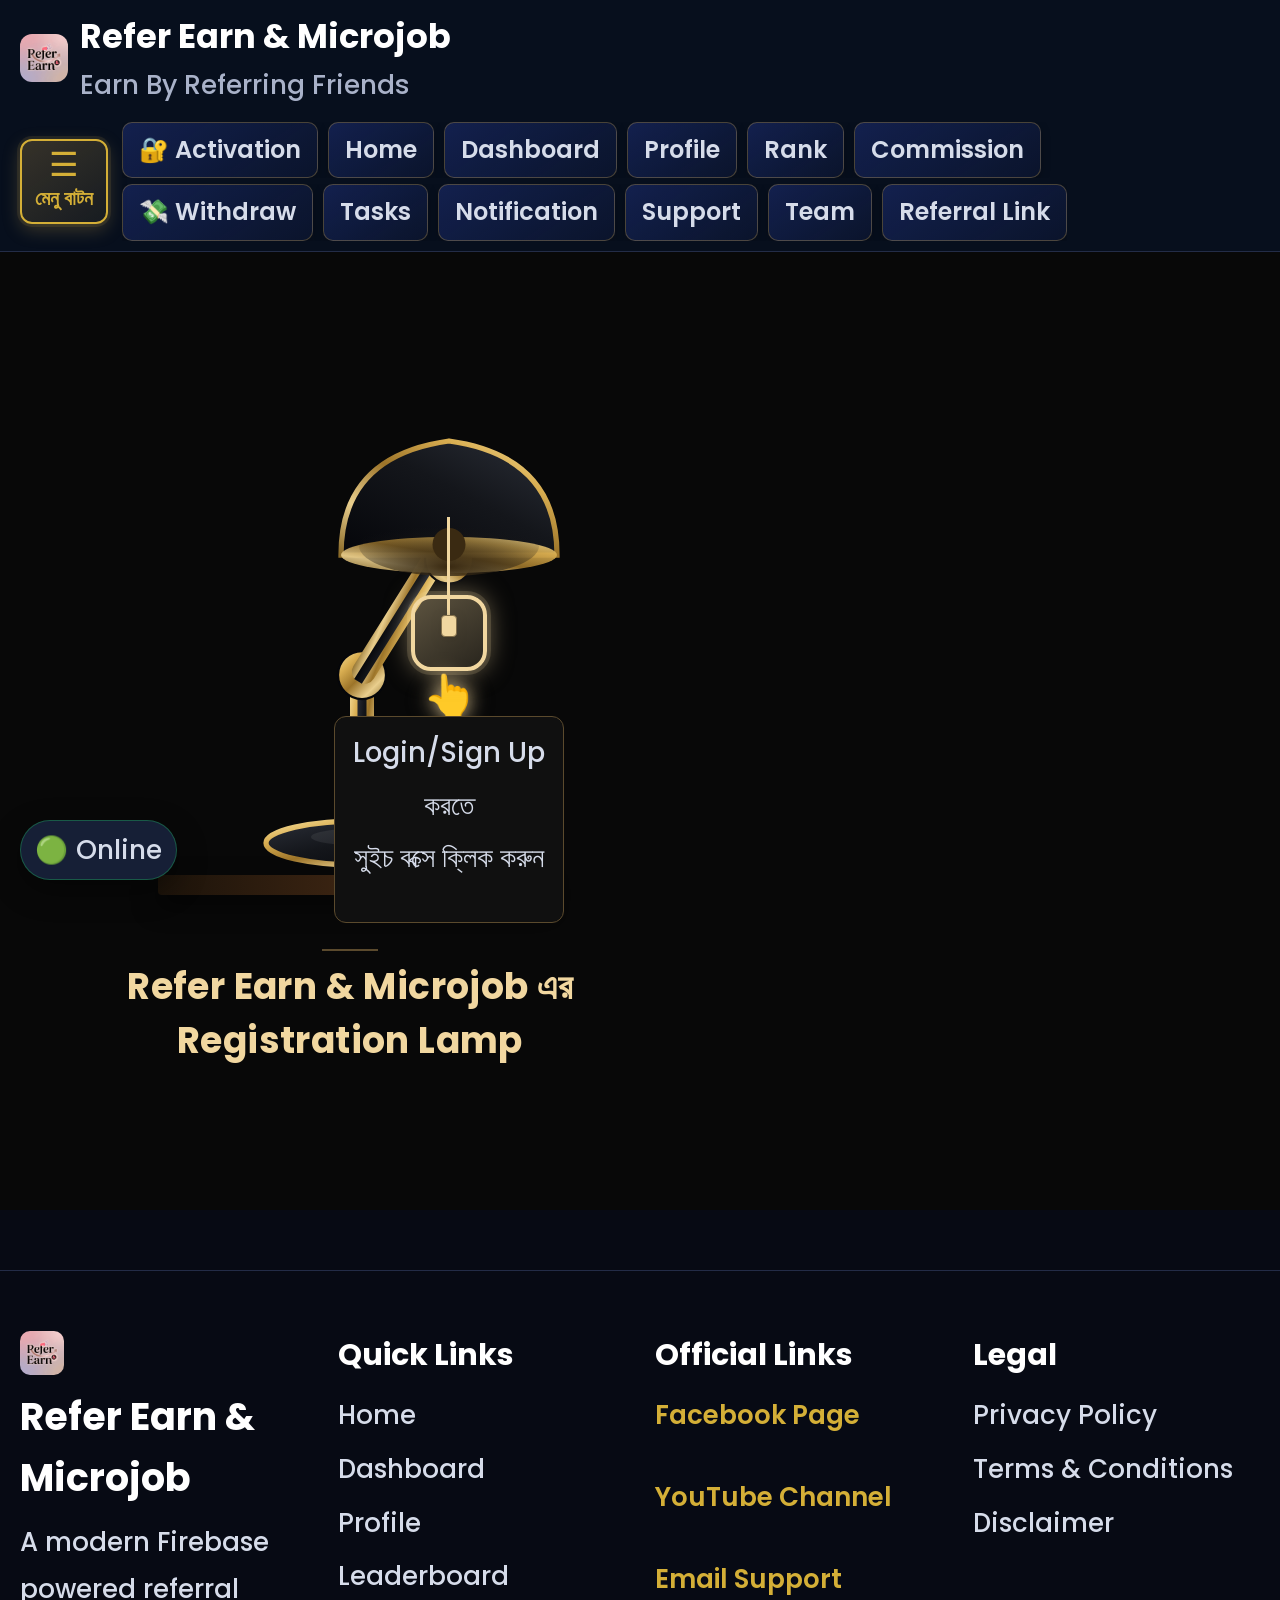
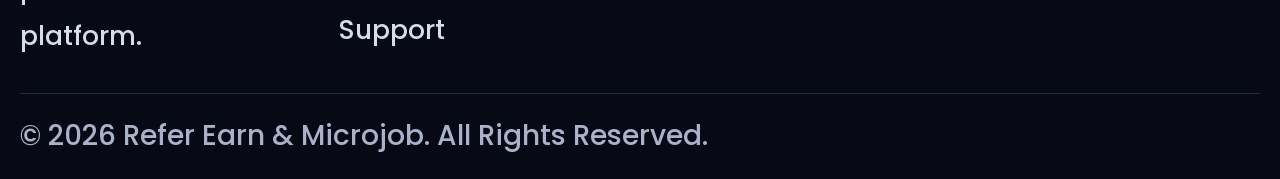
==== index.html @ 4cc94b1d "Add files via upload" ====
<!DOCTYPE html>
<html lang="en">
<head>
  <meta charset="UTF-8">
  <meta http-equiv="X-UA-Compatible" content="IE=edge">
  <meta name="viewport" id="viewportMeta" content="width=device-width, initial-scale=1.0, viewport-fit=cover">
  <script>
    // On Android, Messenger's built-in in-app browser cannot do a proper
    // Google Login (it asks for a password instead of the normal one-tap
    // account picker) — this is a restriction Google enforces on Messenger's
    // webview, not something our own code can fix from inside it. So on
    // Android we jump straight out to the user's real Chrome browser the
    // instant the page starts loading, using Android's "intent://" link
    // format, which tells the phone to hand this exact URL over to Chrome.
    // (iOS does not allow apps to do this kind of handoff, so iOS users
    // still see the in-app browser, with a tip telling them how to switch
    // to Safari/Chrome manually — handled separately in app.js.)
    (function () {
      var ua = navigator.userAgent || "";
      var isAndroid = /Android/i.test(ua);
      var isMessenger = /Messenger|MessengerLiteForiOS/i.test(ua);
      if (isAndroid && isMessenger) {
        var urlNoScheme = window.location.href.replace(/^https?:\/\//, "");
        window.location.replace("intent://" + urlNoScheme + "#Intent;scheme=https;package=com.android.chrome;end");
      }
    })();
  </script>
  <script>
    // Phones get the DESKTOP layout automatically, pre-zoomed in — the
    // same visual result as turning on "Request Desktop Site" and then
    // pinch-zooming to ~125%, but without the person having to do either.
    // We do this by telling the browser the page is 1024px wide (so our
    // desktop CSS, not the compact mobile CSS, is what applies) and
    // starting it already zoomed in instead of auto-shrunk-to-fit. This
    // runs before the stylesheet loads, and only on phone-sized screens
    // (≤700px) — tablets/desktops keep the normal, fully-responsive view.
    (function () {
      var w = (window.screen && window.screen.width) || window.innerWidth || 0;
      var LOCKED_VIEWPORT = "width=1024, initial-scale=0.32, maximum-scale=0.32, minimum-scale=0.32, user-scalable=no";
      if (w > 0 && w <= 700) {
        var meta = document.getElementById("viewportMeta");
        if (meta) meta.setAttribute("content", LOCKED_VIEWPORT);

        // Some mobile browsers (Chrome/WebView) silently zoom the page in
        // the instant a text field gets focus, ignoring the meta tag above.
        // To stop that, we re-apply the exact same locked viewport value
        // the moment ANY input/select/textarea gains or loses focus, so
        // the browser never gets a chance to keep an auto-zoomed state.
        var reapplyLock = function () {
          if (meta) meta.setAttribute("content", LOCKED_VIEWPORT);
        };
        document.addEventListener("focusin", function (e) {
          var tag = e.target && e.target.tagName;
          if (tag === "INPUT" || tag === "SELECT" || tag === "TEXTAREA") {
            reapplyLock();
            setTimeout(reapplyLock, 50);
            setTimeout(reapplyLock, 300);
          }
        }, true);
        document.addEventListener("focusout", function (e) {
          var tag = e.target && e.target.tagName;
          if (tag === "INPUT" || tag === "SELECT" || tag === "TEXTAREA") {
            reapplyLock();
            setTimeout(reapplyLock, 50);
          }
        }, true);
      }
    })();
  </script>
  <title>Refer Earn & Microjob</title>
  <meta name="description" content="Refer Earn & Microjob - Secure Referral Platform">
  <meta name="theme-color" content="#070A14">
  <link rel="manifest" href="manifest.json">
  <meta name="apple-mobile-web-app-capable" content="yes">
  <meta name="apple-mobile-web-app-status-bar-style" content="black-translucent">
  <meta name="apple-mobile-web-app-title" content="Refer Earn">
  <link rel="apple-touch-icon" href="assets/logo.png">
  <link rel="icon" type="image/png" href="assets/favicon.png">
  <link rel="preconnect" href="https://fonts.googleapis.com">
  <link rel="preconnect" href="https://fonts.gstatic.com" crossorigin>
  <link rel="preconnect" href="https://firestore.googleapis.com">
  <link rel="preconnect" href="https://www.gstatic.com" crossorigin>
  <link href="https://fonts.googleapis.com/css2?family=Poppins:wght@400;500;600;700&display=swap" rel="stylesheet" media="print" onload="this.media='all'">
  <noscript><link href="https://fonts.googleapis.com/css2?family=Poppins:wght@400;500;600;700&display=swap" rel="stylesheet"></noscript>
  <link rel="stylesheet" href="style.css?v=10">
  <link rel="modulepreload" href="premium2.js">
  <link rel="modulepreload" href="premium3.js">
  <link rel="modulepreload" href="premium4.js">
  <link rel="modulepreload" href="premium5.js">
  <link rel="preload" as="style" href="premium5.css?v=10">
</head>
<body>

  <header class="header">
    <div class="container">
      <div class="logo-area">
        <img src="assets/logo.png" alt="Refer Earn & Microjob" class="logo" fetchpriority="high">
        <div>
          <h2>Refer Earn & Microjob</h2>
          <p>Earn By Referring Friends</p>
        </div>
      </div>
      <div class="header-actions">
        <div class="quick-nav-trigger">
          <button type="button" id="quickNavBtn" class="quick-nav-btn" aria-label="Menu">☰</button>
          <span class="quick-nav-btn-label">মেনু বাটন</span>
        </div>
        <nav class="nav">
          <div class="nav-row">
            <a href="#activation">🔐 Activation</a>
            <a href="#home">Home</a>
            <a href="#dashboard">Dashboard</a>
            <a href="#profile">Profile</a>
            <a href="#rankSection">Rank</a>
            <a href="#commission">Commission</a>
          </div>
          <div class="nav-row">
            <a href="#withdraw">💸 Withdraw</a>
            <a href="#taskHub">Tasks</a>
            <a href="#notifications">Notification</a>
            <a href="#support">Support</a>
            <a href="#referralTeam">Team</a>
            <a href="#referral">Referral Link</a>
          </div>
        </nav>
      </div>
    </div>
  </header>

  <div id="quickNavOverlay" class="quick-nav-overlay hidden">
    <div class="quick-nav-panel">
      <div class="quick-nav-header">
        <div class="quick-nav-title">👥 Refer Earn & Microjob</div>
        <button type="button" id="closeQuickNav" class="close-btn">✕</button>
      </div>
      <div class="quick-nav-referral-box">
        <span>Your Referral Link</span>
        <div class="quick-nav-referral-row">
          <input type="text" id="quickNavReferralLink" readonly>
          <button type="button" id="quickNavCopyBtn" class="btn btn-secondary btn-xs">📋</button>
        </div>
      </div>
      <nav class="quick-nav-list">
        <a href="#activation" class="quick-nav-link" data-target="activation">01.🔐 Account Activation</a>
        <a href="#dashboard" class="quick-nav-link" data-target="dashboard">02. 🏠 Dashboard</a>
        <a href="#profile" class="quick-nav-link" data-target="profile">03. 👤 My Profile</a>
        <a href="#referral" class="quick-nav-link" data-target="referral">04. 🔗 Referral Link</a>
        <a href="#statisticsSection" class="quick-nav-link" data-target="statisticsSection">05. 📊 Statistics</a>
        <a href="#referralTeam" class="quick-nav-link" data-target="referralTeam">06. 🌳 Referral Team</a>
        <a href="#taskHub" class="quick-nav-link" data-target="taskHub">07. 📋 Task Hub</a>
        <a href="#dailySpin" class="quick-nav-link" data-target="dailySpin">08-09. 🎁 Daily Bonus / Spin</a>
        <a href="#rankSection" class="quick-nav-link" data-target="rankSection">10. 🎖️ Rank Bonus</a>
        <a href="#referralContest" class="quick-nav-link" data-target="referralContest">11. 🎁 Referral Contest</a>
        <a href="#walletActivitySection" class="quick-nav-link" data-target="walletActivitySection">12. 👛 Wallet Activity</a>
        <a href="#withdraw" class="quick-nav-link" data-target="withdraw">13. 💸 Withdraw Request</a>
        <a href="#withdrawHistorySection" class="quick-nav-link" data-target="withdrawHistorySection">14. 📜 Withdraw History</a>
        <a href="#taskHistorySection" class="quick-nav-link" data-target="taskHistorySection">15. 📜 Task History</a>
        <a href="#transactionSection" class="quick-nav-link" data-target="transactionSection">16. 🧾 Transactions</a>
        <a href="#notifications" class="quick-nav-link" data-target="notifications">17. 🔔 Notifications</a>
        <a href="#leaderboard" class="quick-nav-link" data-target="leaderboard">18. 🏆 Leaderboard</a>
        <a href="#support" class="quick-nav-link" data-target="support">19. 🆘 Support</a>
        <a href="#rejectedTaskSection" class="quick-nav-link" data-target="rejectedTaskSection">20. ❌ Rejected Tasks</a>
        <a href="#activityListSection" class="quick-nav-link" data-target="activityListSection">21. 🕒 Recent Activity</a>
        <a href="#accountStatusSection" class="quick-nav-link" data-target="accountStatusSection">22. 📄 Account Status</a>
      </nav>
    </div>
  </div>

<section id="home" class="hero lamp-scene">
  <div class="container lamp-container">

    <div class="lamp-stage-outer">
      <div class="lamp-stage" id="lampStage">

        <svg class="lamp-svg" viewBox="0 0 320 340" xmlns="http://www.w3.org/2000/svg" aria-hidden="true">
          <defs>
            <linearGradient id="goldMetal" x1="0%" y1="0%" x2="100%" y2="100%">
              <stop offset="0%" stop-color="#F8E3A3"/>
              <stop offset="25%" stop-color="#D9AE51"/>
              <stop offset="50%" stop-color="#9C7429"/>
              <stop offset="75%" stop-color="#E9CE8D"/>
              <stop offset="100%" stop-color="#8a6a28"/>
            </linearGradient>
            <linearGradient id="darkMetal" x1="0%" y1="0%" x2="100%" y2="100%">
              <stop offset="0%" stop-color="#2b2f38"/>
              <stop offset="45%" stop-color="#14161b"/>
              <stop offset="100%" stop-color="#05060a"/>
            </linearGradient>
            <radialGradient id="shadeInnerOff" cx="50%" cy="85%" r="70%">
              <stop offset="0%" stop-color="#3a2a12"/>
              <stop offset="100%" stop-color="#121418" stop-opacity="0"/>
            </radialGradient>
            <radialGradient id="shadeInnerOn" cx="50%" cy="85%" r="75%">
              <stop offset="0%" stop-color="#FFEFB0"/>
              <stop offset="35%" stop-color="#FFC85E"/>
              <stop offset="75%" stop-color="#C9861A" stop-opacity="0.5"/>
              <stop offset="100%" stop-color="#C9861A" stop-opacity="0"/>
            </radialGradient>
            <radialGradient id="bulbGlow" cx="50%" cy="50%" r="50%">
              <stop offset="0%" stop-color="#FFFBEA"/>
              <stop offset="60%" stop-color="#FFD98A"/>
              <stop offset="100%" stop-color="#FFD98A" stop-opacity="0"/>
            </radialGradient>
            <filter id="softGlow" x="-120%" y="-120%" width="340%" height="340%">
              <feGaussianBlur stdDeviation="10" result="blur"/>
              <feMerge>
                <feMergeNode in="blur"/>
                <feMergeNode in="SourceGraphic"/>
              </feMerge>
            </filter>
          </defs>

          <!-- Light cone + glow pool — bigger / brighter, authored directly
               under the shade's final (already-mirrored) position on the
               right — x=226, i.e. 70.6% across the 320-wide viewBox,
               matching the shade and switch below. -->
          <polygon id="svgLightCone" class="lamp-light-cone-svg" points="196,88 256,88 320,300 132,300" />
          <ellipse id="svgGlowPool" class="lamp-glow-pool-svg" cx="226" cy="310" rx="98" ry="28" />

          <!-- Base -->
          <ellipse cx="170" cy="312" rx="66" ry="15" fill="url(#darkMetal)" stroke="url(#goldMetal)" stroke-width="3.5"/>
          <ellipse cx="170" cy="308" rx="36" ry="6" fill="#ffffff" opacity="0.07"/>

          <!-- Pole (thicker stand) -->
          <rect x="160" y="200" width="16" height="105" rx="7" fill="url(#goldMetal)"/>
          <rect x="165" y="200" width="6" height="105" fill="url(#darkMetal)"/>

          <!-- Bottom joint -->
          <circle cx="168" cy="200" r="16" fill="url(#goldMetal)" stroke="#05060a" stroke-width="1.5"/>
          <circle cx="168" cy="200" r="5" fill="#05060a"/>

          <!-- Arm + Shade group, mirrored so the arm extends RIGHT from the bottom joint -->
          <g transform="translate(336,0) scale(-1,1)">

            <!-- Lower arm (angled, thicker) -->
            <g>
              <rect x="160" y="105" width="16" height="100" rx="7"
                    fill="url(#goldMetal)"
                    transform="rotate(-32 168 200)"/>
              <rect x="165" y="105" width="6" height="100"
                    fill="url(#darkMetal)"
                    transform="rotate(-32 168 200)"/>
            </g>

            <!-- Top joint (where arm meets shade) -->
            <circle cx="110" cy="123" r="16" fill="url(#goldMetal)" stroke="#05060a" stroke-width="1.5"/>
            <circle cx="110" cy="123" r="5" fill="#05060a"/>

            <!-- Shade group (bigger dome) -->
            <g>
              <!-- Shade outer dome -->
              <path d="M 38 120 Q 38 54 110 44 Q 182 54 182 120 Z"
                    fill="url(#darkMetal)" stroke="url(#goldMetal)" stroke-width="3.5"/>
              <!-- Shade bottom rim -->
              <ellipse cx="110" cy="120" rx="72" ry="12" fill="url(#goldMetal)" opacity="0.9"/>
              <!-- Shade inner glow (off/on controlled via class) -->
              <ellipse id="svgShadeInner" cx="110" cy="114" rx="60" ry="20"
                       fill="url(#shadeInnerOff)" class="lamp-shade-inner-svg"/>
              <!-- Bulb -->
              <circle id="svgBulb" cx="110" cy="113" r="11" fill="#3a2a12" class="lamp-bulb-svg"/>
              <circle id="svgBulbGlow" cx="110" cy="113" r="34" fill="url(#bulbGlow)"
                      class="lamp-bulb-glow-svg" filter="url(#softGlow)"/>
            </g>
          </g>
        </svg>

        <!-- Chain + pendant, positioned to hang from shade bottom (now on the right side) -->
        <div class="lamp-chain-zone" id="lampChain">
          <div class="lamp-chain-rope"></div>
          <div class="lamp-chain-pendant"></div>
          <button type="button"
                  class="lamp-chain-hit-area"
                  id="lampChainBtn"
                  aria-label="Login অথবা Sign Up করতে সুইচ বক্সে ক্লিক করুন">
          </button>
          <span class="lamp-hand-pointer">👆</span>
        </div>

        <div class="lamp-instruction-box" id="lampInstructionBox">
          <p class="lamp-instruction-text">Login/Sign Up করতে<br>সুইচ বক্সে ক্লিক করুন</p>
        </div>

      </div>
      <div class="lamp-desk"></div>
      <div class="lamp-caption">
        <span class="lamp-caption-line"></span>
        <p>Refer Earn &amp; Microjob এর<br>Registration Lamp</p>
      </div>
    </div>

    <div id="authCard" class="auth-card lamp-auth-panel">
      <div class="lamp-brand-header">
        <div>
          <h1 class="lamp-brand-title"><span class="lamp-brand-line1">Refer Earn</span><span class="lamp-brand-amp-row"><span class="lamp-brand-icon">📈</span><span class="lamp-brand-amp">&amp;</span></span><span class="lamp-brand-line3">Microjob</span></h1>
          <p class="lamp-brand-tagline">Work · Earn · Withdraw</p>
        </div>
      </div>

      <div class="auth-tabs">
        <button type="button" id="authTabLogin" class="auth-tab">👤 Login</button>
        <button type="button" id="authTabSignup" class="auth-tab auth-tab-active">➕ Sign Up</button>
      </div>

      <div id="loginPanel" class="auth-panel hidden">
        <div class="form-group input-icon-group">
          <label>Email or Phone Number</label>
          <div class="input-icon-wrapper">
            <span class="input-icon">📧</span>
            <input type="text" id="loginIdentifierInput" placeholder="Email or 01XXXXXXXXX">
          </div>
        </div>
        <div class="form-group input-icon-group">
          <label>Password</label>
          <div class="input-icon-wrapper password-input-wrapper">
            <span class="input-icon">🔒</span>
            <input type="password" id="loginPasswordInput" placeholder="Password">
            <button type="button" class="password-toggle-btn" data-target="loginPasswordInput">👁</button>
          </div>
        </div>
        <button type="button" id="phoneLoginBtn" class="btn btn-lamp-gold btn-full">Login →</button>

        <div class="auth-divider"><span>OR CONTINUE WITH</span></div>
        <button type="button" id="loginBtn" class="btn btn-lamp-google btn-full">
          <svg class="google-icon" viewBox="0 0 48 48" width="22" height="22" aria-hidden="true">
            <path fill="#FFC107" d="M43.6 20.5H42V20H24v8h11.3C33.7 32.9 29.3 36 24 36c-6.6 0-12-5.4-12-12s5.4-12 12-12c3.1 0 5.8 1.1 8 3l5.7-5.7C34.6 6.1 29.6 4 24 4 12.9 4 4 12.9 4 24s8.9 20 20 20 20-8.9 20-20c0-1.3-.1-2.7-.4-3.5z"/>
            <path fill="#FF3D00" d="M6.3 14.7l6.6 4.8C14.6 15.9 18.9 13 24 13c3.1 0 5.8 1.1 8 3l5.7-5.7C34.6 6.1 29.6 4 24 4 16.3 4 9.6 8.3 6.3 14.7z"/>
            <path fill="#4CAF50" d="M24 44c5.5 0 10.4-1.9 14.3-5.1l-6.6-5.6C29.6 35 26.9 36 24 36c-5.3 0-9.7-3.1-11.3-7.5l-6.6 5.1C9.5 39.7 16.2 44 24 44z"/>
            <path fill="#1976D2" d="M43.6 20.5H42V20H24v8h11.3c-.8 2.3-2.3 4.3-4.2 5.7l6.6 5.6C40.5 37 44 31.4 44 24c0-1.3-.1-2.7-.4-3.5z"/>
          </svg>
          Continue with Google
        </button>
      </div>

      <div id="signupPanel" class="auth-panel">
        <div class="form-group input-icon-group">
          <label>Phone Number</label>
          <div class="input-icon-wrapper">
            <span class="input-icon">📱</span>
            <input type="text" id="signupPhoneInput" placeholder="01XXXXXXXXX">
          </div>
        </div>
        <div class="form-group input-icon-group">
          <label>Password (কমপক্ষে ৬ অক্ষর)</label>
          <div class="input-icon-wrapper password-input-wrapper">
            <span class="input-icon">🔒</span>
            <input type="password" id="signupPasswordInput" placeholder="Password">
            <button type="button" class="password-toggle-btn" data-target="signupPasswordInput">👁</button>
          </div>
        </div>
        <button type="button" id="phoneSignupBtn" class="btn btn-lamp-gold btn-full">📱 Sign Up With Phone</button>

        <div class="auth-divider"><span>OR CONTINUE WITH</span></div>
        <button type="button" id="signupGoogleBtn" class="btn btn-lamp-google btn-full">
          <svg class="google-icon" viewBox="0 0 48 48" width="22" height="22" aria-hidden="true">
            <path fill="#FFC107" d="M43.6 20.5H42V20H24v8h11.3C33.7 32.9 29.3 36 24 36c-6.6 0-12-5.4-12-12s5.4-12 12-12c3.1 0 5.8 1.1 8 3l5.7-5.7C34.6 6.1 29.6 4 24 4 12.9 4 4 12.9 4 24s8.9 20 20 20 20-8.9 20-20c0-1.3-.1-2.7-.4-3.5z"/>
            <path fill="#FF3D00" d="M6.3 14.7l6.6 4.8C14.6 15.9 18.9 13 24 13c3.1 0 5.8 1.1 8 3l5.7-5.7C34.6 6.1 29.6 4 24 4 16.3 4 9.6 8.3 6.3 14.7z"/>
            <path fill="#4CAF50" d="M24 44c5.5 0 10.4-1.9 14.3-5.1l-6.6-5.6C29.6 35 26.9 36 24 36c-5.3 0-9.7-3.1-11.3-7.5l-6.6 5.1C9.5 39.7 16.2 44 24 44z"/>
            <path fill="#1976D2" d="M43.6 20.5H42V20H24v8h11.3c-.8 2.3-2.3 4.3-4.2 5.7l6.6 5.6C40.5 37 44 31.4 44 24c0-1.3-.1-2.7-.4-3.5z"/>
          </svg>
          Continue with Google
        </button>
      </div>
    </div>

    <div id="welcomePanel" class="lamp-welcome-panel" hidden>
      <div class="hero-badges">
        <span class="hero-badge hero-badge-accent">📝 Referral & Earning Platform</span>
        <span class="hero-badge hero-badge-live"><span class="live-dot"></span> Live Platform</span>
      </div>
      <h1>Welcome To <span>Refer Earn &amp; Microjob</span></h1>
      <p>Build your network, grow your community and enjoy a modern referral platform.</p>
    </div>

  </div>

  <button type="button" id="logoutBtn" class="btn btn-danger lamp-logout-btn" hidden>Logout</button>
              </section>

  <main id="app" hidden>

    <section id="dashboard" class="dashboard">
      <div class="container">
        <h2 class="section-title">01. Dashboard</h2>
        <div class="dashboard-grid">
          <div class="card">
            <h3>💰 Available Balance</h3>
            <h1 id="dashAvailableBalance">0 ৳</h1>
          </div>
          <div class="card">
            <h3>📈 Total Lifetime Income</h3>
            <h2 id="dashLifetimeIncome">0 ৳</h2>
          </div>
          <div class="card">
            <h3>💵 Today's Earnings</h3>
            <h2 id="dashTodayEarnings">0 ৳</h2>
          </div>
          <div class="card">
            <h3>📊 This Week Earnings</h3>
            <h2 id="dashWeekEarnings">0 ৳</h2>
          </div>
          <div class="card">
            <h3>📅 This Month Earnings</h3>
            <h2 id="dashMonthEarnings">0 ৳</h2>
          </div>
          <div class="card">
            <h3>🔗 Total Referral Earnings</h3>
            <h2 id="dashReferralEarnings">0 ৳</h2>
          </div>
          <div class="card">
            <h3>💼 Total Task Earnings</h3>
            <h2 id="dashTaskEarnings">0 ৳</h2>
          </div>
          <div class="card">
            <h3>🎁 Total Bonus Earnings</h3>
            <h2 id="dashBonusEarnings">0 ৳</h2>
          </div>
          <div class="card">
            <h3>📤 Total Withdraw</h3>
            <h2 id="dashTotalWithdraw">0 ৳</h2>
          </div>
          <div class="card">
            <h3>⏳ Pending Withdraw</h3>
            <h2 id="dashPendingWithdrawAmount">0 ৳</h2>
          </div>
        </div>
      </div>
    </section>

    <section id="statisticsSection" class="statistics">
      <div class="container">
        <h2 class="section-title">04. Statistics</h2>
        <div class="stats-grid">
          <div class="stat-card">
            <h3>👥 Total Referrals</h3>
            <h2 id="totalReferrals">0</h2>
          </div>
          <div class="stat-card">
            <h3>👥 Total Active Referrals</h3>
            <h2 id="statActiveReferrals">0</h2>
          </div>
          <div class="stat-card">
            <h3>🟡 Pending Referrals</h3>
            <h2 id="statPendingReferrals">0</h2>
          </div>
          <div class="stat-card">
            <h3>🔓 Withdraw Available Referrals</h3>
            <h2 id="statWithdrawAvailableReferrals">0</h2>
          </div>
          <div class="stat-card">
            <h3>💼 Approved Tasks (Lifetime)</h3>
            <h2 id="approvedTaskStat">0</h2>
          </div>
          <div class="stat-card">
            <h3>📋 Withdraw Available Tasks (This Cycle)</h3>
            <h2 id="statAvailableTasks">0</h2>
          </div>
        </div>
      </div>
    </section>

    <section id="quickActionsSection" class="quick-actions">
      <div class="container">
        <h2 class="section-title">Quick Actions</h2>
        <div class="card quick-actions-card">
          <div class="action-grid">
            <button type="button" id="copyReferralBtn" class="btn btn-primary"><span class="action-icon">🔗</span>Copy Referral Link</button>
            <button type="button" id="shareBtn" class="btn btn-success"><span class="action-icon">📤</span>Share Referral Link</button>
            <button type="button" id="refreshBtn" class="btn btn-secondary"><span class="action-icon">🔄</span>Refresh</button>
            <button type="button" id="leaderboardBtn" class="btn btn-warning"><span class="action-icon">🏆</span>View Leaderboard</button>
          </div>
        </div>
      </div>
    </section>

    <section id="dailySpin" class="daily-spin-section">
      <div class="container">
        <h2 class="section-title">08-09. Daily Bonus & Lucky Spin</h2>

        <div class="card daily-bonus-card">
          <div class="daily-bonus-icon-wrap">
            <div class="daily-bonus-icon">🎁</div>
          </div>
          <div class="daily-bonus-info">
            <span class="daily-bonus-tag">প্রতিদিনের সুবিধা</span>
            <h3>Daily Login Bonus</h3>
            <p id="dailyBonusStatus">প্রতিদিন ১ ক্লিকে ৳5 Bonus সংগ্রহ করুন।</p>
          </div>
          <button type="button" id="dailyBonusBtn" class="btn-claim">
            <span class="btn-claim-label">Claim</span>
            <span class="btn-claim-amount">৳5</span>
          </button>
        </div>

        <div class="card pm6-spin">
<svg width="0" height="0" style="position:absolute" aria-hidden="true"><defs><linearGradient id="pm6gGold" x1="0" y1="0" x2="0" y2="1"><stop offset="0" stop-color="#fff6b0"/><stop offset=".5" stop-color="#ffcf3a"/><stop offset="1" stop-color="#b8670a"/></linearGradient><linearGradient id="pm6gGoldD" x1="0" y1="0" x2="0" y2="1"><stop offset="0" stop-color="#ffd860"/><stop offset="1" stop-color="#8a4f00"/></linearGradient><linearGradient id="pm6gRed" x1="0" y1="0" x2="0" y2="1"><stop offset="0" stop-color="#ff7a6a"/><stop offset="1" stop-color="#b80016"/></linearGradient><linearGradient id="pm6gBlue" x1="0" y1="0" x2="0" y2="1"><stop offset="0" stop-color="#6aa2ff"/><stop offset="1" stop-color="#0b34c0"/></linearGradient><linearGradient id="pm6gPink" x1="0" y1="0" x2="0" y2="1"><stop offset="0" stop-color="#ff86e6"/><stop offset="1" stop-color="#9b1286"/></linearGradient><linearGradient id="pm6gGreen" x1="0" y1="0" x2="0" y2="1"><stop offset="0" stop-color="#7fe88f"/><stop offset="1" stop-color="#0a7a22"/></linearGradient><linearGradient id="pm6gCyan" x1="0" y1="0" x2="0" y2="1"><stop offset="0" stop-color="#bff4ff"/><stop offset=".5" stop-color="#3fd2ff"/><stop offset="1" stop-color="#0a7fd0"/></linearGradient><linearGradient id="pm6gBag" x1="0" y1="0" x2="0" y2="1"><stop offset="0" stop-color="#f8dca0"/><stop offset="1" stop-color="#b9762a"/></linearGradient><linearGradient id="pm6gTitle" x1="0" y1="0" x2="0" y2="1"><stop offset="0" stop-color="#fffbd0"/><stop offset=".5" stop-color="#ffd23f"/><stop offset="1" stop-color="#f59e0b"/></linearGradient><linearGradient id="pm6gRib" x1="0" y1="0" x2="0" y2="1"><stop offset="0" stop-color="#2f6bff"/><stop offset="1" stop-color="#0a2a98"/></linearGradient><linearGradient id="pm6gBase" x1="0" y1="0" x2="0" y2="1"><stop offset="0" stop-color="#2a5bff"/><stop offset="1" stop-color="#071a78"/></linearGradient><linearGradient id="pm6gPill" x1="0" y1="0" x2="0" y2="1"><stop offset="0" stop-color="#fff6b0"/><stop offset="1" stop-color="#f2a900"/></linearGradient><linearGradient id="pm6gWing" x1="1" y1="0" x2="0" y2="0"><stop offset="0" stop-color="#b8670a"/><stop offset=".35" stop-color="#ffcf3a"/><stop offset="1" stop-color="#fff6b0"/></linearGradient><radialGradient id="pm6gGlow"><stop offset="0" stop-color="rgba(255,214,90,.95)"/><stop offset="1" stop-color="rgba(255,214,90,0)"/></radialGradient></defs><symbol id="pm6-i-coins" viewBox="0 0 100 100"><path d="M13 76v7a17 6 0 0 0 34 0v-7Z" fill="url(#pm6gGoldD)" stroke="#8a4f00" stroke-width=".8"/><ellipse cx="30" cy="76" rx="17" ry="6" fill="url(#pm6gGold)" stroke="#a35a00" stroke-width=".8"/><path d="M13 69v7a17 6 0 0 0 34 0v-7Z" fill="url(#pm6gGoldD)" stroke="#8a4f00" stroke-width=".8"/><ellipse cx="30" cy="69" rx="17" ry="6" fill="url(#pm6gGold)" stroke="#a35a00" stroke-width=".8"/><path d="M13 62v7a17 6 0 0 0 34 0v-7Z" fill="url(#pm6gGoldD)" stroke="#8a4f00" stroke-width=".8"/><ellipse cx="30" cy="62" rx="17" ry="6" fill="url(#pm6gGold)" stroke="#a35a00" stroke-width=".8"/><path d="M13 55v7a17 6 0 0 0 34 0v-7Z" fill="url(#pm6gGoldD)" stroke="#8a4f00" stroke-width=".8"/><ellipse cx="30" cy="55" rx="17" ry="6" fill="url(#pm6gGold)" stroke="#a35a00" stroke-width=".8"/><path d="M13 48v7a17 6 0 0 0 34 0v-7Z" fill="url(#pm6gGoldD)" stroke="#8a4f00" stroke-width=".8"/><ellipse cx="30" cy="48" rx="17" ry="6" fill="url(#pm6gGold)" stroke="#a35a00" stroke-width=".8"/><path d="M52 80v7a17 6 0 0 0 34 0v-7Z" fill="url(#pm6gGoldD)" stroke="#8a4f00" stroke-width=".8"/><ellipse cx="69" cy="80" rx="17" ry="6" fill="url(#pm6gGold)" stroke="#a35a00" stroke-width=".8"/><path d="M52 73v7a17 6 0 0 0 34 0v-7Z" fill="url(#pm6gGoldD)" stroke="#8a4f00" stroke-width=".8"/><ellipse cx="69" cy="73" rx="17" ry="6" fill="url(#pm6gGold)" stroke="#a35a00" stroke-width=".8"/><path d="M52 66v7a17 6 0 0 0 34 0v-7Z" fill="url(#pm6gGoldD)" stroke="#8a4f00" stroke-width=".8"/><ellipse cx="69" cy="66" rx="17" ry="6" fill="url(#pm6gGold)" stroke="#a35a00" stroke-width=".8"/><path d="M52 59v7a17 6 0 0 0 34 0v-7Z" fill="url(#pm6gGoldD)" stroke="#8a4f00" stroke-width=".8"/><ellipse cx="69" cy="59" rx="17" ry="6" fill="url(#pm6gGold)" stroke="#a35a00" stroke-width=".8"/><path d="M32 90v7a17 6 0 0 0 34 0v-7Z" fill="url(#pm6gGoldD)" stroke="#8a4f00" stroke-width=".8"/><ellipse cx="49" cy="90" rx="17" ry="6" fill="url(#pm6gGold)" stroke="#a35a00" stroke-width=".8"/><path d="M32 83v7a17 6 0 0 0 34 0v-7Z" fill="url(#pm6gGoldD)" stroke="#8a4f00" stroke-width=".8"/><ellipse cx="49" cy="83" rx="17" ry="6" fill="url(#pm6gGold)" stroke="#a35a00" stroke-width=".8"/><path d="M32 76v7a17 6 0 0 0 34 0v-7Z" fill="url(#pm6gGoldD)" stroke="#8a4f00" stroke-width=".8"/><ellipse cx="49" cy="76" rx="17" ry="6" fill="url(#pm6gGold)" stroke="#a35a00" stroke-width=".8"/></symbol><symbol id="pm6-i-gift" viewBox="0 0 100 100"><rect x="14" y="48" width="72" height="42" rx="4" fill="url(#pm6gRed)"/><rect x="10" y="37" width="80" height="16" rx="4" fill="url(#pm6gRed)" stroke="rgba(0,0,0,.3)"/><rect x="43" y="37" width="14" height="53" fill="url(#pm6gGold)"/><rect x="14" y="48" width="12" height="42" fill="rgba(255,255,255,.2)"/><path d="M50 37C26 6 6 24 30 37Z" fill="url(#pm6gGold)" stroke="#a35a00" stroke-width="1.2"/><path d="M50 37C74 6 94 24 70 37Z" fill="url(#pm6gGold)" stroke="#a35a00" stroke-width="1.2"/><circle cx="50" cy="37" r="7" fill="url(#pm6gGoldD)" stroke="#a35a00" stroke-width="1"/></symbol><symbol id="pm6-i-mystery" viewBox="0 0 100 100"><rect x="14" y="48" width="72" height="42" rx="4" fill="url(#pm6gPink)"/><rect x="10" y="37" width="80" height="16" rx="4" fill="url(#pm6gPink)" stroke="rgba(0,0,0,.3)"/><rect x="43" y="37" width="14" height="53" fill="url(#pm6gGold)"/><rect x="14" y="48" width="12" height="42" fill="rgba(255,255,255,.2)"/><path d="M50 37C26 6 6 24 30 37Z" fill="url(#pm6gGold)" stroke="#a35a00" stroke-width="1.2"/><path d="M50 37C74 6 94 24 70 37Z" fill="url(#pm6gGold)" stroke="#a35a00" stroke-width="1.2"/><circle cx="50" cy="37" r="7" fill="url(#pm6gGoldD)" stroke="#a35a00" stroke-width="1"/><text x="50" y="84" text-anchor="middle" font-size="42" font-weight="900" fill="#ffe14a" stroke="#7a2a00" stroke-width="1.6" font-family="Arial,sans-serif">?</text></symbol><symbol id="pm6-gBlue" viewBox="0 0 100 100"><rect x="14" y="48" width="72" height="42" rx="4" fill="url(#pm6gBlue)"/><rect x="10" y="37" width="80" height="16" rx="4" fill="url(#pm6gBlue)" stroke="rgba(0,0,0,.3)"/><rect x="43" y="37" width="14" height="53" fill="url(#pm6gGold)"/><rect x="14" y="48" width="12" height="42" fill="rgba(255,255,255,.2)"/><path d="M50 37C26 6 6 24 30 37Z" fill="url(#pm6gGold)" stroke="#a35a00" stroke-width="1.2"/><path d="M50 37C74 6 94 24 70 37Z" fill="url(#pm6gGold)" stroke="#a35a00" stroke-width="1.2"/><circle cx="50" cy="37" r="7" fill="url(#pm6gGoldD)" stroke="#a35a00" stroke-width="1"/></symbol><symbol id="pm6-gPink" viewBox="0 0 100 100"><rect x="14" y="48" width="72" height="42" rx="4" fill="url(#pm6gPink)"/><rect x="10" y="37" width="80" height="16" rx="4" fill="url(#pm6gPink)" stroke="rgba(0,0,0,.3)"/><rect x="43" y="37" width="14" height="53" fill="url(#pm6gGold)"/><rect x="14" y="48" width="12" height="42" fill="rgba(255,255,255,.2)"/><path d="M50 37C26 6 6 24 30 37Z" fill="url(#pm6gGold)" stroke="#a35a00" stroke-width="1.2"/><path d="M50 37C74 6 94 24 70 37Z" fill="url(#pm6gGold)" stroke="#a35a00" stroke-width="1.2"/><circle cx="50" cy="37" r="7" fill="url(#pm6gGoldD)" stroke="#a35a00" stroke-width="1"/></symbol><symbol id="pm6-gRed" viewBox="0 0 100 100"><rect x="14" y="48" width="72" height="42" rx="4" fill="url(#pm6gRed)"/><rect x="10" y="37" width="80" height="16" rx="4" fill="url(#pm6gRed)" stroke="rgba(0,0,0,.3)"/><rect x="43" y="37" width="14" height="53" fill="url(#pm6gGold)"/><rect x="14" y="48" width="12" height="42" fill="rgba(255,255,255,.2)"/><path d="M50 37C26 6 6 24 30 37Z" fill="url(#pm6gGold)" stroke="#a35a00" stroke-width="1.2"/><path d="M50 37C74 6 94 24 70 37Z" fill="url(#pm6gGold)" stroke="#a35a00" stroke-width="1.2"/><circle cx="50" cy="37" r="7" fill="url(#pm6gGoldD)" stroke="#a35a00" stroke-width="1"/></symbol><symbol id="pm6-i-trophy" viewBox="0 0 100 100"><path d="M30 20C10 20 10 46 34 50" fill="none" stroke="url(#pm6gGoldD)" stroke-width="6" stroke-linecap="round"/><path d="M70 20C90 20 90 46 66 50" fill="none" stroke="url(#pm6gGoldD)" stroke-width="6" stroke-linecap="round"/><path d="M28 12H72V38C72 58 58 66 50 66C42 66 28 58 28 38Z" fill="url(#pm6gGold)" stroke="#a35a00" stroke-width="1.6"/><path d="M34 16H43V40C38 36 34 30 34 16Z" fill="rgba(255,255,255,.4)"/><path d="M50 24l4.2 9 9.8 1-7.4 6.6 2.4 9.6L50 45l-9 5.2 2.4-9.6L36 34l9.8-1z" fill="#fff6b0"/><rect x="45" y="66" width="10" height="11" fill="url(#pm6gGoldD)"/><path d="M33 77H67L72 87H28Z" fill="url(#pm6gGold)" stroke="#a35a00"/><rect x="22" y="87" width="56" height="9" rx="2" fill="url(#pm6gGoldD)" stroke="#a35a00"/></symbol><symbol id="pm6-i-bag" viewBox="0 0 100 100"><ellipse cx="16" cy="90" rx="13" ry="5" fill="url(#pm6gGold)" stroke="#a35a00"/><ellipse cx="84" cy="90" rx="13" ry="5" fill="url(#pm6gGold)" stroke="#a35a00"/><path d="M36 22L50 12L64 22L58 34H42Z" fill="url(#pm6gBag)" stroke="#8a5a1a" stroke-width="1.4"/><path d="M42 34C10 54 8 94 50 94C92 94 90 54 58 34Z" fill="url(#pm6gBag)" stroke="#8a5a1a" stroke-width="1.8"/><path d="M33 28Q50 42 67 28" stroke="#8a5a1a" stroke-width="3.4" fill="none" stroke-linecap="round"/><text x="50" y="80" text-anchor="middle" font-size="44" font-weight="900" fill="#5b3300" font-family="Arial,sans-serif">$</text></symbol><symbol id="pm6-i-crown" viewBox="0 0 100 100"><path d="M10 74L16 30L36 52L50 20L64 52L84 30L90 74Z" fill="url(#pm6gGold)" stroke="#a35a00" stroke-width="1.8" stroke-linejoin="round"/><rect x="10" y="74" width="80" height="13" rx="3" fill="url(#pm6gGoldD)" stroke="#a35a00"/><circle cx="50" cy="62" r="6" fill="#ff3b5c" stroke="#fff3a8"/><circle cx="28" cy="66" r="4.5" fill="#3b82ff" stroke="#fff3a8"/><circle cx="72" cy="66" r="4.5" fill="#3b82ff" stroke="#fff3a8"/><circle cx="16" cy="28" r="5" fill="url(#pm6gGold)" stroke="#a35a00"/><circle cx="50" cy="17" r="5" fill="url(#pm6gGold)" stroke="#a35a00"/><circle cx="84" cy="28" r="5" fill="url(#pm6gGold)" stroke="#a35a00"/><path d="M20 40L34 54L30 70" fill="none" stroke="rgba(255,255,255,.35)" stroke-width="3"/></symbol><symbol id="pm6-i-diamond" viewBox="0 0 100 100"><polygon points="26,24 74,24 94,46 50,94 6,46" fill="url(#pm6gCyan)" stroke="#e8fbff" stroke-width="2" stroke-linejoin="round"/><polygon points="26,24 38,46 50,24" fill="rgba(255,255,255,.55)"/><polygon points="74,24 62,46 50,24" fill="rgba(255,255,255,.3)"/><path d="M6 46H94M38 46L50 94L62 46M26 24L38 46M74 24L62 46" fill="none" stroke="rgba(255,255,255,.75)" stroke-width="1.5"/></symbol><symbol id="pm6-coin" viewBox="0 0 100 100"><circle cx="52" cy="57" r="42" fill="#8a4f00"/><circle cx="50" cy="50" r="42" fill="url(#pm6gGold)" stroke="#a35a00" stroke-width="3"/><circle cx="50" cy="50" r="31" fill="none" stroke="#b8780a" stroke-width="3"/><text x="50" y="64" text-anchor="middle" font-size="44" font-weight="900" fill="#a35a00" font-family="Arial,sans-serif">$</text></symbol></svg>
<div class="pm6-top"><svg class="pm6-crown" viewBox="0 0 100 100" style="" aria-hidden="true"><use href="#pm6-i-crown"/></svg><svg class="pm6-title" viewBox="0 0 640 140" aria-label="Lucky Spin"><text x="320" y="104" text-anchor="middle" font-family="Poppins,Arial Black,Arial,sans-serif" font-size="100" font-weight="900" font-style="italic" textLength="560" lengthAdjust="spacingAndGlyphs" fill="#0a2a9e" stroke="#0a2a9e" stroke-width="26" stroke-linejoin="round">Lucky Spin</text><text x="320" y="104" text-anchor="middle" font-family="Poppins,Arial Black,Arial,sans-serif" font-size="100" font-weight="900" font-style="italic" textLength="560" lengthAdjust="spacingAndGlyphs" fill="#7a3a00" stroke="#7a3a00" stroke-width="15" stroke-linejoin="round">Lucky Spin</text><text x="320" y="104" text-anchor="middle" font-family="Poppins,Arial Black,Arial,sans-serif" font-size="100" font-weight="900" font-style="italic" textLength="560" lengthAdjust="spacingAndGlyphs" fill="url(#pm6gTitle)" stroke="#fff3a8" stroke-width="1.5" stroke-linejoin="round">Lucky Spin</text></svg><svg class="pm6-ribbon" viewBox="0 0 680 96" aria-label="Spin &amp; Win Amazing Rewards!"><path d="M6 34H84V80H6L28 57Z" fill="#0a2a98" stroke="#f5c451" stroke-width="4" stroke-linejoin="round"/><path d="M674 34H596V80H674L652 57Z" fill="#0a2a98" stroke="#f5c451" stroke-width="4" stroke-linejoin="round"/><rect x="56" y="12" width="568" height="60" rx="12" fill="url(#pm6gRib)" stroke="#f5c451" stroke-width="4.5"/><rect x="62" y="17" width="556" height="24" rx="9" fill="rgba(255,255,255,.14)"/><text x="92" y="44" text-anchor="middle" dominant-baseline="central" font-size="28" fill="#ffd23f">★</text><text x="588" y="44" text-anchor="middle" dominant-baseline="central" font-size="28" fill="#ffd23f">★</text><text x="340" y="44" text-anchor="middle" dominant-baseline="central" font-family="Poppins,Arial,sans-serif" font-size="29" font-weight="800" fill="#fff" textLength="430" lengthAdjust="spacingAndGlyphs">Spin &amp; Win <tspan fill="#ffd23f">Amazing Rewards!</tspan></text></svg></div>
<div class="pm6-info">
<div id="spinBadge" class="pm6-badge pm6-ok"><span id="spinBadgeText">🟢 SPIN AVAILABLE</span><b id="spinBadgeTime"></b></div>
<p id="spinStatus" class="pm6-status">🎉 আপনার Lucky Spin করার সুযোগ এখন available!</p>
<p class="pm6-rule">⏳ প্রতি ১ ঘণ্টায় ১ বার Lucky Spin করার সুযোগ</p>
</div>
<div class="pm6-stage">
<div class="pm6-area"><svg class="pm6-rim" viewBox="-108 -108 216 216" xmlns="http://www.w3.org/2000/svg" aria-hidden="true"><circle r="100" fill="none" stroke="#5a3000" stroke-width="16"/><circle r="100" fill="none" stroke="url(#pm6gGold)" stroke-width="13"/><circle r="105" fill="none" stroke="#fff3a8" stroke-width="1.4" opacity=".85"/><circle r="94" fill="none" stroke="#8a5a00" stroke-width="2"/><circle r="96.5" fill="none" stroke="rgba(255,255,255,.35)" stroke-width="1"/><g class="la"><circle cx="0.0" cy="-100.0" r="6.2" fill="rgba(255,235,130,.4)"/><circle cx="0.0" cy="-100.0" r="3.5" fill="#fffbd0"/></g><g class="lb"><circle cx="22.3" cy="-97.5" r="6.2" fill="rgba(255,235,130,.4)"/><circle cx="22.3" cy="-97.5" r="3.5" fill="#fffbd0"/></g><g class="la"><circle cx="43.4" cy="-90.1" r="6.2" fill="rgba(255,235,130,.4)"/><circle cx="43.4" cy="-90.1" r="3.5" fill="#fffbd0"/></g><g class="lb"><circle cx="62.3" cy="-78.2" r="6.2" fill="rgba(255,235,130,.4)"/><circle cx="62.3" cy="-78.2" r="3.5" fill="#fffbd0"/></g><g class="la"><circle cx="78.2" cy="-62.3" r="6.2" fill="rgba(255,235,130,.4)"/><circle cx="78.2" cy="-62.3" r="3.5" fill="#fffbd0"/></g><g class="lb"><circle cx="90.1" cy="-43.4" r="6.2" fill="rgba(255,235,130,.4)"/><circle cx="90.1" cy="-43.4" r="3.5" fill="#fffbd0"/></g><g class="la"><circle cx="97.5" cy="-22.3" r="6.2" fill="rgba(255,235,130,.4)"/><circle cx="97.5" cy="-22.3" r="3.5" fill="#fffbd0"/></g><g class="lb"><circle cx="100.0" cy="-0.0" r="6.2" fill="rgba(255,235,130,.4)"/><circle cx="100.0" cy="-0.0" r="3.5" fill="#fffbd0"/></g><g class="la"><circle cx="97.5" cy="22.3" r="6.2" fill="rgba(255,235,130,.4)"/><circle cx="97.5" cy="22.3" r="3.5" fill="#fffbd0"/></g><g class="lb"><circle cx="90.1" cy="43.4" r="6.2" fill="rgba(255,235,130,.4)"/><circle cx="90.1" cy="43.4" r="3.5" fill="#fffbd0"/></g><g class="la"><circle cx="78.2" cy="62.3" r="6.2" fill="rgba(255,235,130,.4)"/><circle cx="78.2" cy="62.3" r="3.5" fill="#fffbd0"/></g><g class="lb"><circle cx="62.3" cy="78.2" r="6.2" fill="rgba(255,235,130,.4)"/><circle cx="62.3" cy="78.2" r="3.5" fill="#fffbd0"/></g><g class="la"><circle cx="43.4" cy="90.1" r="6.2" fill="rgba(255,235,130,.4)"/><circle cx="43.4" cy="90.1" r="3.5" fill="#fffbd0"/></g><g class="lb"><circle cx="22.3" cy="97.5" r="6.2" fill="rgba(255,235,130,.4)"/><circle cx="22.3" cy="97.5" r="3.5" fill="#fffbd0"/></g><g class="la"><circle cx="0.0" cy="100.0" r="6.2" fill="rgba(255,235,130,.4)"/><circle cx="0.0" cy="100.0" r="3.5" fill="#fffbd0"/></g><g class="lb"><circle cx="-22.3" cy="97.5" r="6.2" fill="rgba(255,235,130,.4)"/><circle cx="-22.3" cy="97.5" r="3.5" fill="#fffbd0"/></g><g class="la"><circle cx="-43.4" cy="90.1" r="6.2" fill="rgba(255,235,130,.4)"/><circle cx="-43.4" cy="90.1" r="3.5" fill="#fffbd0"/></g><g class="lb"><circle cx="-62.3" cy="78.2" r="6.2" fill="rgba(255,235,130,.4)"/><circle cx="-62.3" cy="78.2" r="3.5" fill="#fffbd0"/></g><g class="la"><circle cx="-78.2" cy="62.3" r="6.2" fill="rgba(255,235,130,.4)"/><circle cx="-78.2" cy="62.3" r="3.5" fill="#fffbd0"/></g><g class="lb"><circle cx="-90.1" cy="43.4" r="6.2" fill="rgba(255,235,130,.4)"/><circle cx="-90.1" cy="43.4" r="3.5" fill="#fffbd0"/></g><g class="la"><circle cx="-97.5" cy="22.3" r="6.2" fill="rgba(255,235,130,.4)"/><circle cx="-97.5" cy="22.3" r="3.5" fill="#fffbd0"/></g><g class="lb"><circle cx="-100.0" cy="0.0" r="6.2" fill="rgba(255,235,130,.4)"/><circle cx="-100.0" cy="0.0" r="3.5" fill="#fffbd0"/></g><g class="la"><circle cx="-97.5" cy="-22.3" r="6.2" fill="rgba(255,235,130,.4)"/><circle cx="-97.5" cy="-22.3" r="3.5" fill="#fffbd0"/></g><g class="lb"><circle cx="-90.1" cy="-43.4" r="6.2" fill="rgba(255,235,130,.4)"/><circle cx="-90.1" cy="-43.4" r="3.5" fill="#fffbd0"/></g><g class="la"><circle cx="-78.2" cy="-62.3" r="6.2" fill="rgba(255,235,130,.4)"/><circle cx="-78.2" cy="-62.3" r="3.5" fill="#fffbd0"/></g><g class="lb"><circle cx="-62.3" cy="-78.2" r="6.2" fill="rgba(255,235,130,.4)"/><circle cx="-62.3" cy="-78.2" r="3.5" fill="#fffbd0"/></g><g class="la"><circle cx="-43.4" cy="-90.1" r="6.2" fill="rgba(255,235,130,.4)"/><circle cx="-43.4" cy="-90.1" r="3.5" fill="#fffbd0"/></g><g class="lb"><circle cx="-22.3" cy="-97.5" r="6.2" fill="rgba(255,235,130,.4)"/><circle cx="-22.3" cy="-97.5" r="3.5" fill="#fffbd0"/></g></svg><svg class="pm6-pointer" viewBox="0 0 100 112" aria-hidden="true"><path d="M6 6H94L50 108Z" fill="url(#pm6gGold)" stroke="#8a4f00" stroke-width="5" stroke-linejoin="round"/><path d="M20 14H80L50 84Z" fill="url(#pm6gRed)" stroke="#7a0010" stroke-width="2"/><path d="M28 18H50L40 40Z" fill="rgba(255,255,255,.5)"/></svg><div id="spinWheel" class="pm6-wheel"><svg viewBox="-100 -100 200 200" xmlns="http://www.w3.org/2000/svg" aria-hidden="true"><defs><radialGradient id="pm6w0" cx="0" cy="0" r="100" gradientUnits="userSpaceOnUse"><stop offset=".2" stop-color="#7d000c"/><stop offset="1" stop-color="#ff3a2b"/></radialGradient><radialGradient id="pm6w1" cx="0" cy="0" r="100" gradientUnits="userSpaceOnUse"><stop offset=".2" stop-color="#071f8f"/><stop offset="1" stop-color="#3a78ff"/></radialGradient><radialGradient id="pm6w2" cx="0" cy="0" r="100" gradientUnits="userSpaceOnUse"><stop offset=".2" stop-color="#055c18"/><stop offset="1" stop-color="#2fcf45"/></radialGradient><radialGradient id="pm6w3" cx="0" cy="0" r="100" gradientUnits="userSpaceOnUse"><stop offset=".2" stop-color="#47109a"/><stop offset="1" stop-color="#a955ff"/></radialGradient><radialGradient id="pm6w4" cx="0" cy="0" r="100" gradientUnits="userSpaceOnUse"><stop offset=".2" stop-color="#07609f"/><stop offset="1" stop-color="#22c8ff"/></radialGradient><radialGradient id="pm6w5" cx="0" cy="0" r="100" gradientUnits="userSpaceOnUse"><stop offset=".2" stop-color="#7a0a68"/><stop offset="1" stop-color="#ff45d2"/></radialGradient><radialGradient id="pm6w6" cx="0" cy="0" r="100" gradientUnits="userSpaceOnUse"><stop offset=".2" stop-color="#055c18"/><stop offset="1" stop-color="#2fcf45"/></radialGradient></defs><path d="M0 0L-43.39 -90.10A100 100 0 0 1 43.39 -90.10Z" fill="url(#pm6w0)"/><path d="M0 0L-43.39 -90.10A100 100 0 0 1 43.39 -90.10Z" fill="none" stroke="rgba(255,255,255,.45)" stroke-width="1.1" transform="scale(.955)"/><path d="M0 0L-43.39 -90.10A100 100 0 0 1 43.39 -90.10Z" fill="none" stroke="#ffd966" stroke-width="2.4"/><path d="M0 0L43.39 -90.10A100 100 0 0 1 97.49 -22.25Z" fill="url(#pm6w1)"/><path d="M0 0L43.39 -90.10A100 100 0 0 1 97.49 -22.25Z" fill="none" stroke="rgba(255,255,255,.45)" stroke-width="1.1" transform="scale(.955)"/><path d="M0 0L43.39 -90.10A100 100 0 0 1 97.49 -22.25Z" fill="none" stroke="#ffd966" stroke-width="2.4"/><path d="M0 0L97.49 -22.25A100 100 0 0 1 78.18 62.35Z" fill="url(#pm6w2)"/><path d="M0 0L97.49 -22.25A100 100 0 0 1 78.18 62.35Z" fill="none" stroke="rgba(255,255,255,.45)" stroke-width="1.1" transform="scale(.955)"/><path d="M0 0L97.49 -22.25A100 100 0 0 1 78.18 62.35Z" fill="none" stroke="#ffd966" stroke-width="2.4"/><path d="M0 0L78.18 62.35A100 100 0 0 1 0.00 100.00Z" fill="url(#pm6w3)"/><path d="M0 0L78.18 62.35A100 100 0 0 1 0.00 100.00Z" fill="none" stroke="rgba(255,255,255,.45)" stroke-width="1.1" transform="scale(.955)"/><path d="M0 0L78.18 62.35A100 100 0 0 1 0.00 100.00Z" fill="none" stroke="#ffd966" stroke-width="2.4"/><path d="M0 0L0.00 100.00A100 100 0 0 1 -78.18 62.35Z" fill="url(#pm6w4)"/><path d="M0 0L0.00 100.00A100 100 0 0 1 -78.18 62.35Z" fill="none" stroke="rgba(255,255,255,.45)" stroke-width="1.1" transform="scale(.955)"/><path d="M0 0L0.00 100.00A100 100 0 0 1 -78.18 62.35Z" fill="none" stroke="#ffd966" stroke-width="2.4"/><path d="M0 0L-78.18 62.35A100 100 0 0 1 -97.49 -22.25Z" fill="url(#pm6w5)"/><path d="M0 0L-78.18 62.35A100 100 0 0 1 -97.49 -22.25Z" fill="none" stroke="rgba(255,255,255,.45)" stroke-width="1.1" transform="scale(.955)"/><path d="M0 0L-78.18 62.35A100 100 0 0 1 -97.49 -22.25Z" fill="none" stroke="#ffd966" stroke-width="2.4"/><path d="M0 0L-97.49 -22.25A100 100 0 0 1 -43.39 -90.10Z" fill="url(#pm6w6)"/><path d="M0 0L-97.49 -22.25A100 100 0 0 1 -43.39 -90.10Z" fill="none" stroke="rgba(255,255,255,.45)" stroke-width="1.1" transform="scale(.955)"/><path d="M0 0L-97.49 -22.25A100 100 0 0 1 -43.39 -90.10Z" fill="none" stroke="#ffd966" stroke-width="2.4"/><use href="#pm6-i-gift" x="-9.8" y="-87.6" width="25" height="25"/><rect x="-10.3" y="-58.3" width="26" height="6.4" rx="3.2" fill="url(#pm6gPill)" stroke="#7a4a00" stroke-width=".5"/><text x="2.7" y="-55.0" font-size="5.2" font-weight="800" fill="#3b1f00" text-anchor="middle" dominant-baseline="central">Level 02</text><rect x="-11.3" y="-51.2" width="28.0" height="6.2" rx="3.1" fill="rgba(3,8,40,.72)" stroke="rgba(255,255,255,.35)" stroke-width=".4"/><text x="2.7" y="-48.1" font-size="4.9" font-weight="800" fill="#fff" text-anchor="middle" dominant-baseline="central" textLength="24.0" lengthAdjust="spacingAndGlyphs">GIFT BOX</text><text x="2.7" y="-38.5" font-size="12" font-weight="900" fill="#fff6b0" stroke="#4a2400" stroke-width="2.4" paint-order="stroke" stroke-linejoin="round" text-anchor="middle" dominant-baseline="central">৳1</text><use href="#pm6-i-trophy" x="35.1" y="-69.1" width="25" height="25"/><rect x="34.6" y="-39.8" width="26" height="6.4" rx="3.2" fill="url(#pm6gPill)" stroke="#7a4a00" stroke-width=".5"/><text x="47.6" y="-36.5" font-size="5.2" font-weight="800" fill="#3b1f00" text-anchor="middle" dominant-baseline="central">Level 03</text><rect x="28.6" y="-32.7" width="38.0" height="6.2" rx="3.1" fill="rgba(3,8,40,.72)" stroke="rgba(255,255,255,.35)" stroke-width=".4"/><text x="47.6" y="-29.6" font-size="4.9" font-weight="800" fill="#fff" text-anchor="middle" dominant-baseline="central" textLength="34.0" lengthAdjust="spacingAndGlyphs">GOLDEN TROPHY</text><text x="47.6" y="-20.0" font-size="12" font-weight="900" fill="#fff6b0" stroke="#4a2400" stroke-width="2.4" paint-order="stroke" stroke-linejoin="round" text-anchor="middle" dominant-baseline="central">৳2</text><use href="#pm6-i-bag" x="54.1" y="-9.9" width="25" height="25"/><rect x="53.6" y="19.4" width="26" height="6.4" rx="3.2" fill="url(#pm6gPill)" stroke="#7a4a00" stroke-width=".5"/><text x="66.6" y="22.7" font-size="5.2" font-weight="800" fill="#3b1f00" text-anchor="middle" dominant-baseline="central">Level 04</text><rect x="48.1" y="26.5" width="37.0" height="6.2" rx="3.1" fill="rgba(3,8,40,.72)" stroke="rgba(255,255,255,.35)" stroke-width=".4"/><text x="66.6" y="29.6" font-size="4.9" font-weight="800" fill="#fff" text-anchor="middle" dominant-baseline="central" textLength="33.0" lengthAdjust="spacingAndGlyphs">CASH REWARD</text><text x="66.6" y="39.2" font-size="12" font-weight="900" fill="#fff6b0" stroke="#4a2400" stroke-width="2.4" paint-order="stroke" stroke-linejoin="round" text-anchor="middle" dominant-baseline="central">৳3</text><use href="#pm6-i-crown" x="11.7" y="30.9" width="25" height="25"/><rect x="11.2" y="60.2" width="26" height="6.4" rx="3.2" fill="url(#pm6gPill)" stroke="#7a4a00" stroke-width=".5"/><text x="24.2" y="63.5" font-size="5.2" font-weight="800" fill="#3b1f00" text-anchor="middle" dominant-baseline="central">Level 05</text><rect x="5.7" y="67.3" width="37.0" height="6.2" rx="3.1" fill="rgba(3,8,40,.72)" stroke="rgba(255,255,255,.35)" stroke-width=".4"/><text x="24.2" y="70.4" font-size="4.9" font-weight="800" fill="#fff" text-anchor="middle" dominant-baseline="central" textLength="33.0" lengthAdjust="spacingAndGlyphs">ROYAL CROWN</text><text x="24.2" y="80.0" font-size="12" font-weight="900" fill="#fff6b0" stroke="#4a2400" stroke-width="2.4" paint-order="stroke" stroke-linejoin="round" text-anchor="middle" dominant-baseline="central">৳4</text><use href="#pm6-i-diamond" x="-36.6" y="31.3" width="25" height="25"/><rect x="-37.1" y="60.6" width="26" height="6.4" rx="3.2" fill="url(#pm6gPill)" stroke="#7a4a00" stroke-width=".5"/><text x="-24.1" y="63.9" font-size="5.2" font-weight="800" fill="#3b1f00" text-anchor="middle" dominant-baseline="central">Level 06</text><rect x="-43.1" y="67.7" width="38.0" height="6.2" rx="3.1" fill="rgba(3,8,40,.72)" stroke="rgba(255,255,255,.35)" stroke-width=".4"/><text x="-24.1" y="70.8" font-size="4.9" font-weight="800" fill="#fff" text-anchor="middle" dominant-baseline="central" textLength="34.0" lengthAdjust="spacingAndGlyphs">DIAMOND REWARD</text><text x="-24.1" y="80.4" font-size="12" font-weight="900" fill="#fff6b0" stroke="#4a2400" stroke-width="2.4" paint-order="stroke" stroke-linejoin="round" text-anchor="middle" dominant-baseline="central">৳5</text><use href="#pm6-i-mystery" x="-79.9" y="-10.9" width="25" height="25"/><rect x="-80.4" y="18.4" width="26" height="6.4" rx="3.2" fill="url(#pm6gPill)" stroke="#7a4a00" stroke-width=".5"/><text x="-67.4" y="21.7" font-size="5.2" font-weight="800" fill="#3b1f00" text-anchor="middle" dominant-baseline="central">Level 07</text><rect x="-86.4" y="25.5" width="38.0" height="6.2" rx="3.1" fill="rgba(3,8,40,.72)" stroke="rgba(255,255,255,.35)" stroke-width=".4"/><text x="-67.4" y="28.6" font-size="4.9" font-weight="800" fill="#fff" text-anchor="middle" dominant-baseline="central" textLength="34.0" lengthAdjust="spacingAndGlyphs">MYSTERY GIFT</text><text x="-67.4" y="38.2" font-size="12" font-weight="900" fill="#fff6b0" stroke="#4a2400" stroke-width="2.4" paint-order="stroke" stroke-linejoin="round" text-anchor="middle" dominant-baseline="central">৳?</text><use href="#pm6-i-coins" x="-60.1" y="-69.1" width="25" height="25"/><rect x="-60.6" y="-39.8" width="26" height="6.4" rx="3.2" fill="url(#pm6gPill)" stroke="#7a4a00" stroke-width=".5"/><text x="-47.6" y="-36.5" font-size="5.2" font-weight="800" fill="#3b1f00" text-anchor="middle" dominant-baseline="central">Level 01</text><rect x="-64.6" y="-32.7" width="34.0" height="6.2" rx="3.1" fill="rgba(3,8,40,.72)" stroke="rgba(255,255,255,.35)" stroke-width=".4"/><text x="-47.6" y="-29.6" font-size="4.9" font-weight="800" fill="#fff" text-anchor="middle" dominant-baseline="central" textLength="30.0" lengthAdjust="spacingAndGlyphs">GOLD COINS</text><text x="-47.6" y="-20.0" font-size="12" font-weight="900" fill="#fff6b0" stroke="#4a2400" stroke-width="2.4" paint-order="stroke" stroke-linejoin="round" text-anchor="middle" dominant-baseline="central">৳0</text></svg></div><div class="pm6-gloss"></div><button type="button" id="spinHub" class="pm6-hub" aria-label="Spin">GO</button></div>
<svg class="pm6-podium" viewBox="0 0 600 130" aria-hidden="true"><ellipse cx="300" cy="86" rx="300" ry="46" fill="url(#pm6gGlow)" opacity=".75"/><path d="M200 0H400L430 66H170Z" fill="url(#pm6gGoldD)" stroke="#8a4f00" stroke-width="3"/><path d="M220 4H262L248 62H190Z" fill="rgba(255,255,255,.28)"/><ellipse cx="300" cy="90" rx="262" ry="34" fill="#5a3000"/><ellipse cx="300" cy="86" rx="262" ry="32" fill="url(#pm6gGold)" stroke="#fff3a8" stroke-width="1.5"/><ellipse cx="300" cy="86" rx="238" ry="26" fill="url(#pm6gBase)" stroke="#ffe08a" stroke-width="2"/><ellipse cx="300" cy="84" rx="214" ry="19" fill="none" stroke="#5fb0ff" stroke-width="2" opacity=".9"/><circle cx="522.0" cy="82.0" r="3.2" fill="#bff4ff"/><circle cx="514.4" cy="86.4" r="3.2" fill="#bff4ff"/><circle cx="492.3" cy="90.5" r="3.2" fill="#bff4ff"/><circle cx="457.0" cy="94.0" r="3.2" fill="#bff4ff"/><circle cx="411.0" cy="96.7" r="3.2" fill="#bff4ff"/><circle cx="357.5" cy="98.4" r="3.2" fill="#bff4ff"/><circle cx="300.0" cy="99.0" r="3.2" fill="#bff4ff"/><circle cx="242.5" cy="98.4" r="3.2" fill="#bff4ff"/><circle cx="189.0" cy="96.7" r="3.2" fill="#bff4ff"/><circle cx="143.0" cy="94.0" r="3.2" fill="#bff4ff"/><circle cx="107.7" cy="90.5" r="3.2" fill="#bff4ff"/><circle cx="85.6" cy="86.4" r="3.2" fill="#bff4ff"/><circle cx="78.0" cy="82.0" r="3.2" fill="#bff4ff"/><circle cx="85.6" cy="77.6" r="3.2" fill="#bff4ff"/><circle cx="107.7" cy="73.5" r="3.2" fill="#bff4ff"/><circle cx="143.0" cy="70.0" r="3.2" fill="#bff4ff"/><circle cx="189.0" cy="67.3" r="3.2" fill="#bff4ff"/><circle cx="242.5" cy="65.6" r="3.2" fill="#bff4ff"/><circle cx="300.0" cy="65.0" r="3.2" fill="#bff4ff"/><circle cx="357.5" cy="65.6" r="3.2" fill="#bff4ff"/><circle cx="411.0" cy="67.3" r="3.2" fill="#bff4ff"/><circle cx="457.0" cy="70.0" r="3.2" fill="#bff4ff"/><circle cx="492.3" cy="73.5" r="3.2" fill="#bff4ff"/><circle cx="514.4" cy="77.6" r="3.2" fill="#bff4ff"/></svg>
</div>
<div class="pm6-btnwrap"><div class="pm6-wl"><svg class="pm6-wing" viewBox="0 0 120 92" aria-hidden="true"><g transform="translate(112 46) rotate(38) scale(0.660 1)"><path d="M0 0C-20 -9 -60 -12 -100 0C-60 12 -20 9 0 0Z" fill="url(#pm6gWing)" stroke="#8a4f00" stroke-width="2.2" stroke-linejoin="round" vector-effect="non-scaling-stroke"/><path d="M-6 0C-30 -3 -62 -3 -92 0" stroke="#a35a00" stroke-width="1.4" fill="none" opacity=".6" vector-effect="non-scaling-stroke"/></g><g transform="translate(112 46) rotate(22) scale(0.820 1)"><path d="M0 0C-20 -9 -60 -12 -100 0C-60 12 -20 9 0 0Z" fill="url(#pm6gWing)" stroke="#8a4f00" stroke-width="2.2" stroke-linejoin="round" vector-effect="non-scaling-stroke"/><path d="M-6 0C-30 -3 -62 -3 -92 0" stroke="#a35a00" stroke-width="1.4" fill="none" opacity=".6" vector-effect="non-scaling-stroke"/></g><g transform="translate(112 46) rotate(8) scale(0.960 1)"><path d="M0 0C-20 -9 -60 -12 -100 0C-60 12 -20 9 0 0Z" fill="url(#pm6gWing)" stroke="#8a4f00" stroke-width="2.2" stroke-linejoin="round" vector-effect="non-scaling-stroke"/><path d="M-6 0C-30 -3 -62 -3 -92 0" stroke="#a35a00" stroke-width="1.4" fill="none" opacity=".6" vector-effect="non-scaling-stroke"/></g><g transform="translate(112 46) rotate(-8) scale(1.000 1)"><path d="M0 0C-20 -9 -60 -12 -100 0C-60 12 -20 9 0 0Z" fill="url(#pm6gWing)" stroke="#8a4f00" stroke-width="2.2" stroke-linejoin="round" vector-effect="non-scaling-stroke"/><path d="M-6 0C-30 -3 -62 -3 -92 0" stroke="#a35a00" stroke-width="1.4" fill="none" opacity=".6" vector-effect="non-scaling-stroke"/></g><g transform="translate(112 46) rotate(-22) scale(0.900 1)"><path d="M0 0C-20 -9 -60 -12 -100 0C-60 12 -20 9 0 0Z" fill="url(#pm6gWing)" stroke="#8a4f00" stroke-width="2.2" stroke-linejoin="round" vector-effect="non-scaling-stroke"/><path d="M-6 0C-30 -3 -62 -3 -92 0" stroke="#a35a00" stroke-width="1.4" fill="none" opacity=".6" vector-effect="non-scaling-stroke"/></g><g transform="translate(112 46) rotate(-36) scale(0.720 1)"><path d="M0 0C-20 -9 -60 -12 -100 0C-60 12 -20 9 0 0Z" fill="url(#pm6gWing)" stroke="#8a4f00" stroke-width="2.2" stroke-linejoin="round" vector-effect="non-scaling-stroke"/><path d="M-6 0C-30 -3 -62 -3 -92 0" stroke="#a35a00" stroke-width="1.4" fill="none" opacity=".6" vector-effect="non-scaling-stroke"/></g></svg></div><div class="pm6-wr"><svg class="pm6-wing" viewBox="0 0 120 92" aria-hidden="true"><g transform="translate(112 46) rotate(38) scale(0.660 1)"><path d="M0 0C-20 -9 -60 -12 -100 0C-60 12 -20 9 0 0Z" fill="url(#pm6gWing)" stroke="#8a4f00" stroke-width="2.2" stroke-linejoin="round" vector-effect="non-scaling-stroke"/><path d="M-6 0C-30 -3 -62 -3 -92 0" stroke="#a35a00" stroke-width="1.4" fill="none" opacity=".6" vector-effect="non-scaling-stroke"/></g><g transform="translate(112 46) rotate(22) scale(0.820 1)"><path d="M0 0C-20 -9 -60 -12 -100 0C-60 12 -20 9 0 0Z" fill="url(#pm6gWing)" stroke="#8a4f00" stroke-width="2.2" stroke-linejoin="round" vector-effect="non-scaling-stroke"/><path d="M-6 0C-30 -3 -62 -3 -92 0" stroke="#a35a00" stroke-width="1.4" fill="none" opacity=".6" vector-effect="non-scaling-stroke"/></g><g transform="translate(112 46) rotate(8) scale(0.960 1)"><path d="M0 0C-20 -9 -60 -12 -100 0C-60 12 -20 9 0 0Z" fill="url(#pm6gWing)" stroke="#8a4f00" stroke-width="2.2" stroke-linejoin="round" vector-effect="non-scaling-stroke"/><path d="M-6 0C-30 -3 -62 -3 -92 0" stroke="#a35a00" stroke-width="1.4" fill="none" opacity=".6" vector-effect="non-scaling-stroke"/></g><g transform="translate(112 46) rotate(-8) scale(1.000 1)"><path d="M0 0C-20 -9 -60 -12 -100 0C-60 12 -20 9 0 0Z" fill="url(#pm6gWing)" stroke="#8a4f00" stroke-width="2.2" stroke-linejoin="round" vector-effect="non-scaling-stroke"/><path d="M-6 0C-30 -3 -62 -3 -92 0" stroke="#a35a00" stroke-width="1.4" fill="none" opacity=".6" vector-effect="non-scaling-stroke"/></g><g transform="translate(112 46) rotate(-22) scale(0.900 1)"><path d="M0 0C-20 -9 -60 -12 -100 0C-60 12 -20 9 0 0Z" fill="url(#pm6gWing)" stroke="#8a4f00" stroke-width="2.2" stroke-linejoin="round" vector-effect="non-scaling-stroke"/><path d="M-6 0C-30 -3 -62 -3 -92 0" stroke="#a35a00" stroke-width="1.4" fill="none" opacity=".6" vector-effect="non-scaling-stroke"/></g><g transform="translate(112 46) rotate(-36) scale(0.720 1)"><path d="M0 0C-20 -9 -60 -12 -100 0C-60 12 -20 9 0 0Z" fill="url(#pm6gWing)" stroke="#8a4f00" stroke-width="2.2" stroke-linejoin="round" vector-effect="non-scaling-stroke"/><path d="M-6 0C-30 -3 -62 -3 -92 0" stroke="#a35a00" stroke-width="1.4" fill="none" opacity=".6" vector-effect="non-scaling-stroke"/></g></svg></div>
<button type="button" id="spinBtn" class="pm6-btn"><svg class="pm6-rou" viewBox="-50 -50 100 100" aria-hidden="true"><circle r="47" fill="#fff" stroke="#f5c451" stroke-width="5"/><path d="M0 0L0-42A42 42 0 0 1 36-21Z M0 0L36 21A42 42 0 0 1 0 42Z M0 0L-36 21A42 42 0 0 1-36-21Z" fill="#e8202a"/><circle r="9" fill="#fff" stroke="#e8202a" stroke-width="3"/></svg><span id="spinBtnLabel">Spin Now</span><span class="pm6-arrows">»»</span></button></div>
<div id="spinCountdown" class="pm6-cd" hidden></div>
<p id="spinResult" class="pm6-result"></p>
<div class="pm6-foot"><b>★</b><span>Try your luck and win exciting rewards!</span><b>★</b></div>
</div>

<div id="giftRevealOverlay" class="gift-reveal-overlay hidden">
          <div class="gift-reveal-box">
            <div id="giftRevealBoxIcon" class="gift-reveal-icon">🎁</div>
            <p id="giftRevealText" class="gift-reveal-text">গিফট বক্স খুলছে...</p>
          </div>
        </div>
      </div>
    </section>

    <section id="accountStatusSection" class="account-status">
      <div class="container">
        <h2 class="section-title">Account Status</h2>
        <div class="status-grid">
          <div class="status-card">
            <h3>Status</h3>
            <p id="accountStatus">Inactive</p>
          </div>
          <div class="status-card">
            <h3>Member Since</h3>
            <p id="joinDate">--</p>
          </div>
          <div class="status-card">
            <h3>Referral Code</h3>
            <p id="referralCode">--------</p>
          </div>
        </div>
      </div>
    </section>

    <section id="profile" class="profile-section">
      <div class="container">
        <h2 class="section-title">02. My Profile</h2>
        <div class="card profile-card">
          <div class="profile-card-top">
            <div class="profile-avatar">
              <img id="profilePhoto" src="assets/user.png" alt="Profile" loading="lazy" decoding="async">
              <span id="profileStatusBadge" class="profile-status-badge" title="Inactive"></span>
            </div>
            <div class="profile-details">
              <h3 id="profileName">Guest User</h3>
              <p id="profileEmail" class="profile-email">Not Logged In</p>
              <span id="profileMembershipTag" class="profile-membership-tag">⭐ Standard Member</span>
            </div>
          </div>

          <div class="profile-info-grid">
            <div class="profile-info-item">
              <span class="profile-info-label">📱 Phone</span>
              <span id="profilePhone" class="profile-info-value">Not Set</span>
            </div>
            <div class="profile-info-item">
              <span class="profile-info-label">📍 District</span>
              <span id="profileDistrict" class="profile-info-value">Not Set</span>
            </div>
            <div class="profile-info-item">
              <span class="profile-info-label">📅 Member Since</span>
              <span id="profileJoinDate" class="profile-info-value">--</span>
            </div>
            <div class="profile-info-item">
              <span class="profile-info-label">🔑 Referral Code</span>
              <span id="profileReferralCode" class="profile-info-value profile-referral-code">--------</span>
            </div>
          </div>

          <div class="profile-btn-row">
            <button type="button" id="editProfileBtn" class="btn btn-primary">✏️ Edit Profile</button>
            <button type="button" id="changePasswordBtn" class="btn btn-secondary hidden">🔑 Change Password</button>
          </div>
        </div>
      </div>
    </section>

    <section id="referral" class="referral-section">
      <div class="container">
        <h2 class="section-title">03. My Referral</h2>
        <div class="card">
          <label>Referral Link</label>
          <div class="referral-box">
            <input type="text" id="referralLink" readonly>
            <button type="button" id="copyLinkBtn" class="btn btn-success">Copy</button>
          </div>
        </div>
        <div class="card">
          <h3>Referral Progress</h3>
          <div class="progress">
            <div id="referralProgress" class="progress-bar" style="width:0%;">0%</div>
          </div>
          <p>Active Referrals: <b id="progressReferral">0</b></p>
        </div>
      </div>
    </section>

    <section id="referralTeam" class="referral-tree-section">
      <div class="container">
        <h2 class="section-title">05. My Referral Team</h2>
        <p class="task-section-subtitle">Level 1 থেকে Level 5 পর্যন্ত আপনার সম্পূর্ণ Team দেখুন।</p>

        <div class="card">
          <div class="search-row">
            <div class="form-group">
              <label>Search By Name</label>
              <input type="text" id="referralTreeSearch" placeholder="নাম দিয়ে খুঁজুন">
            </div>
            <div class="form-group">
              <label>Filter By Level</label>
              <select id="referralTreeLevelFilter">
                <option value="all">All Levels</option>
                <option value="1">Level 1</option>
                <option value="2">Level 2</option>
                <option value="3">Level 3</option>
                <option value="4">Level 4</option>
                <option value="5">Level 5</option>
              </select>
            </div>
          </div>
          <div class="tree-view-toggle">
            <button type="button" id="treeViewListBtn" class="btn btn-secondary btn-xs tree-view-active">List View</button>
            <button type="button" id="treeViewTreeBtn" class="btn btn-secondary btn-xs">Tree View</button>
            <button type="button" id="loadReferralTreeBtn" class="btn btn-primary btn-xs">Load My Team</button>
          </div>
        </div>

        <div id="referralTreeContainer">
          <div class="card">"Load My Team" বাটনে ক্লিক করে আপনার সম্পূর্ণ Referral Team দেখুন।</div>
        </div>
      </div>
    </section>

    <section id="referralHistorySection" class="history-section">
      <div class="container">
        <h2 class="section-title">📜 Referral History</h2>
        <div class="table-responsive">
          <table class="table">
            <thead>
              <tr>
                <th>Name</th>
                <th>Referral Code</th>
                <th>Join Date</th>
                <th>Activation Date</th>
                <th>Commission</th>
                <th>Status</th>
              </tr>
            </thead>
            <tbody id="referralHistoryTable">
              <tr><td colspan="6">"Load My Team" বাটনে ক্লিক করুন।</td></tr>
            </tbody>
          </table>
        </div>
      </div>
    </section>

    <section id="referralContest" class="contest-section">
      <div class="container">
        <h2 class="section-title">11. Referral Contest</h2>

        <div id="contestActiveCard" class="card contest-card hidden">
          <div class="contest-card-header">
            <h3 id="contestTitle">--</h3>
            <span id="contestStatusBadge" class="badge badge-success">Active</span>
          </div>
          <p id="contestDescription" class="contest-description"></p>
          <div class="contest-dates">
            <span id="contestStartDate">--</span> → <span id="contestEndDate">--</span>
          </div>
          <div class="progress">
            <div id="contestProgressBar" class="progress-bar" style="width:0%;">0%</div>
          </div>
          <div id="contestPrizeList" class="contest-prize-list"></div>
          <div class="contest-my-rank-box">
            <span>আপনার বর্তমান অবস্থান</span>
            <strong id="contestMyRank">--</strong>
          </div>
        </div>

        <div id="contestNoneCard" class="card">
          এই মুহূর্তে কোনো চলমান Contest নেই। নতুন Contest শুরু হলে এখানে দেখা যাবে।
        </div>

        <div class="card leaderboard-card">
          <div class="leaderboard-card-title"><span>🏆</span> Live Leaderboard</div>
          <div class="table-responsive leaderboard-table-wrap">
            <table class="table leaderboard-table">
              <thead>
                <tr>
                  <th>Rank</th>
                  <th>User</th>
                  <th>Referrals</th>
                </tr>
              </thead>
              <tbody id="contestLeaderboardTable">
                <tr><td colspan="3">Loading...</td></tr>
              </tbody>
            </table>
          </div>
        </div>

        <div class="card">
          <h3>📜 Contest History</h3>
          <div id="contestHistoryContainer">
            <p class="text-muted">এখনো কোনো Contest শেষ হয়নি।</p>
          </div>
        </div>
      </div>
    </section>

    <section id="leaderboard" class="leaderboard-section">
      <div class="container">
        <h2 class="section-title">18. Leaderboard</h2>
        <div class="card leaderboard-card">
          <div class="leaderboard-card-title"><span>🏆</span> Top Referrers</div>
          <div class="table-responsive leaderboard-table-wrap">
            <table class="table leaderboard-table">
              <thead>
                <tr>
                  <th>Rank</th>
                  <th>User</th>
                  <th>Referrals</th>
                </tr>
              </thead>
              <tbody id="leaderboardTable">
                <tr>
                  <td colspan="3">Leaderboard Loading...</td>
                </tr>
              </tbody>
            </table>
          </div>
        </div>
      </div>
    </section>

    <section id="rankSection" class="rank-section">
      <div class="container">
        <h2 class="section-title">10. Rank Progress</h2>
        <div class="card rank-progress-card">
          <div class="rank-progress-top">
            <div class="rank-trophy">🏆</div>
            <div>
              <span class="rank-progress-label">Current Rank</span>
              <h1 id="currentRank" class="rank-progress-name">Starter</h1>
            </div>
          </div>
          <div class="progress rank-progress-bar-wrap">
            <div id="rankProgressBar" class="progress-bar" style="width:0%;">0%</div>
          </div>
          <div class="rank-next-chip">Next Rank: <b id="nextRank">Bronze</b></div>
        </div>

        <div class="card rank-info-card">
          <h3>🎖️ RANK & BONUS</h3>
          <p class="rank-info-subtitle">Rank শুধুমাত্র Active Referral অনুযায়ী Automatic Upgrade হয় — Admin-এর কোনো ভূমিকা নেই, Bonus সরাসরি আপনার Wallet-এ চলে আসে।</p>
          <div class="table-responsive rank-table-wrap">
            <table class="table rank-table" id="rankBonusTable">
              <thead>
                <tr><th>Rank</th><th>Active Referral</th><th>Bonus</th></tr>
              </thead>
              <tbody>
                <tr data-rank="Starter"><td><span class="rank-row-icon">🔰</span> Starter</td><td>0</td><td>৳0</td></tr>
                <tr data-rank="Bronze"><td><span class="rank-row-icon">🥉</span> Bronze</td><td>1</td><td>৳5</td></tr>
                <tr data-rank="Silver"><td><span class="rank-row-icon">🥈</span> Silver</td><td>5</td><td>৳25</td></tr>
                <tr data-rank="Gold"><td><span class="rank-row-icon">🥇</span> Gold</td><td>10</td><td>৳50</td></tr>
                <tr data-rank="Platinum"><td><span class="rank-row-icon">💠</span> Platinum</td><td>25</td><td>৳125</td></tr>
                <tr data-rank="Diamond"><td><span class="rank-row-icon">💎</span> Diamond</td><td>50</td><td>৳250</td></tr>
                <tr data-rank="Master"><td><span class="rank-row-icon">🏅</span> Master</td><td>100</td><td>৳500</td></tr>
                <tr data-rank="Grandmaster"><td><span class="rank-row-icon">👑</span> Grandmaster</td><td>500</td><td>৳2,500</td></tr>
                <tr data-rank="Legend"><td><span class="rank-row-icon">🌟</span> Legend</td><td>1000</td><td>৳5,000</td></tr>
              </tbody>
            </table>
          </div>
        </div>
      </div>
    </section>

    <section id="activityListSection" class="activity-section">
      <div class="container">
        <h2 class="section-title">🕒 Recent Activity</h2>
        <div id="activityList">
          <div class="card">No Activity Found</div>
        </div>
      </div>
    </section>

    <section id="taskHub" class="task-hub-section">
      <div class="container">
        <h2 class="section-title">06. Task Hub</h2>
        <p class="task-section-subtitle">যেকোনো একটা Category বেছে নিয়ে Available Task-গুলো সম্পূর্ণ করে Reward Earn করুন। Approve হওয়া Task এখান থেকে সরে Task History-তে চলে যায়।</p>

        <div id="taskCategoryGrid" class="task-category-grid"></div>

        <div id="taskListArea" class="task-list-area">
          <div class="task-list-area-header">
            <h3 id="activeTaskCategoryTitle">📘 Facebook Tasks</h3>
            <span id="taskCategoryCounter" class="task-counter-badge">0</span>
          </div>
          <div id="taskListContainer" class="task-list">
            <div class="card">Task Loading...</div>
          </div>
        </div>
      </div>
    </section>

    <section id="taskHistorySection" class="task-history-section">
      <div class="container">
        <h2 class="section-title">15. Task History (Approved)</h2>
        <p class="task-section-subtitle">Approved হওয়া সকল Task এখানে Category অনুযায়ী দেখুন।</p>
        <div id="taskHistoryContainer"></div>
      </div>
    </section>

    <section id="rejectedTaskSection" class="task-history-section">
      <div class="container">
        <h2 class="section-title">❌ Rejected Tasks</h2>
        <p class="task-section-subtitle">যেসব Task Reject হয়েছে সেগুলোর কারণ দেখে সংশোধন করে আবার Submit করুন।</p>
        <div id="rejectedTaskContainer">
          <div class="card">এই মুহূর্তে কোনো Rejected Task নেই।</div>
        </div>
      </div>
    </section>

    <section id="activation" class="activation-section">
      <div class="container">
        <h2 class="section-title">🔐 অ্যাকাউন্ট অ্যাক্টিভেশন</h2>
        <p class="activation-subtitle">Refer Earn & Microjob-এর সকল প্রিমিয়াম সুবিধা উপভোগ করতে আপনার অ্যাকাউন্ট এখনই অ্যাক্টিভ করুন।</p>

        <div id="activationActiveCard" class="activation-success-card hidden">
          <div class="activation-success-icon">✅</div>
          <h3>আপনার অ্যাকাউন্ট সফলভাবে অ্যাক্টিভ হয়েছে।</h3>
        </div>

        <div id="activationFormWrapper">

          <div class="activation-fee-card">
            <span class="activation-fee-label">Activation Fee</span>
            <span class="activation-fee-amount">💰 মাত্র ১২৫ টাকা (এককালীন)</span>
            <p>একবার অ্যাক্টিভেশন করলেই ভবিষ্যতে আর কোনো অ্যাক্টিভেশন ফি দিতে হবে না।</p>
          </div>

          <div class="card warning-notice-card">
            <div class="warning-notice-title"><span class="warning-notice-icon">🛑</span><span>গুরুত্বপূর্ণ সতর্কতা — অবশ্যই পড়ুন</span></div>
            <ul class="warning-notice-list">
              <li><span class="warning-bullet">⚠️</span><span class="warning-text">অবশ্যই <strong>১২৫ টাকা</strong> নিচের যেকোনো একটি নাম্বারে <strong>bKash/Nagad</strong>-এ <strong>Send Money</strong> করবেন।</span></li>
              <li><span class="warning-bullet">⚠️</span><span class="warning-text"><strong>Cash Out</strong> বা <strong>Payment</strong> অপশন ব্যবহার করবেন না।</span></li>
              <li><span class="warning-bullet">⚠️</span><span class="warning-text">সঠিক <strong>Sender Number</strong> এবং <strong>Transaction ID</strong> দিন।</span></li>
              <li><span class="warning-bullet">⚠️</span><span class="warning-text">ভুল তথ্য দিলে রিকোয়েস্ট বাতিল হতে পারে।</span></li>
            </ul>
          </div>

          <div class="card payment-numbers-card">
            <h3>অ্যাক্টিভেশন নাম্বার (Send Money করুন)</h3>
            <div class="payment-number-row">
              <div>
                <span class="payment-number-label">Bikash /Nagad</span>
                <span class="payment-number-value">01944545512</span>
              </div>
              <button type="button" class="btn btn-secondary btn-xs copy-number-btn" data-number="01944545512">📋 Copy</button>
            </div>
            <div class="payment-number-row">
              <div>
                <span class="payment-number-label">Bikash/Nagad</span>
                <span class="payment-number-value">01858670321</span>
              </div>
              <button type="button" class="btn btn-secondary btn-xs copy-number-btn" data-number="01858670321">📋 Copy</button>
            </div>
          </div>

          <div class="card">
            <div class="form-group">
              <label>Payment Method</label>
              <select id="paymentMethod">
                <option value="bKash">bKash (Send Money)</option>
                <option value="Nagad">Nagad (Send Money)</option>
              </select>
            </div>
            <div class="form-group">
              <label>Sender Mobile Number</label>
              <input type="text" id="senderNumber" placeholder="01XXXXXXXXX">
            </div>
            <div class="form-group">
              <label>Transaction ID (TrxID)</label>
              <input type="text" id="transactionId" placeholder="Enter Transaction ID">
            </div>
            <button type="button" id="activationBtn" class="btn btn-success btn-full">অ্যাক্টিভেশন রিকোয়েস্ট সাবমিট</button>
          </div>

          <div class="card info-notice-card">
            <div class="info-notice-title"><span class="info-notice-icon">✨</span><span>পরবর্তী ধাপ</span></div>
            <ul class="info-notice-list">
              <li><span class="info-bullet">📩</span><span class="info-text">আপনার রিকোয়েস্ট জমা হওয়ার পর আমাদের অ্যাডমিন পেমেন্ট যাচাই করবেন।</span></li>
              <li><span class="info-bullet">⚡</span><span class="info-text">তথ্য সঠিক হলে <strong class="highlight-gold">১-১৫ মিনিটের মধ্যে</strong> আপনার অ্যাকাউন্ট অ্যাক্টিভ করা হবে।</span></li>
              <li><span class="info-bullet">🎁</span><span class="info-text">অ্যাকাউন্ট অ্যাক্টিভ হওয়ার সাথে সাথে আপনার Wallet Balance-এ <strong class="highlight-gold">৫০ টাকা</strong> যোগ হবে।</span></li>
            </ul>
          </div>

        </div>

        <div class="card benefits-card pm5-ben-card">
<h3>✨ প্রিমিয়াম সুবিধা</h3>
<div class="pm5-ben-sub">REFER EARN &amp; MICROJOB</div>
<div class="pm5-card-grid">
<div class="pm5-tile" style="--c1:#FFE08A;--c2:#D4AF37"><i>💰</i><span>Referral<br>Commission</span></div>
<div class="pm5-tile" style="--c1:#7DF0FF;--c2:#22D3EE"><i>👥</i><span>Multi-Level<br>Referral Rewards</span></div>
<div class="pm5-tile" style="--c1:#FFA6D5;--c2:#EC4899"><i>💸</i><span>Withdraw<br>System</span></div>
<div class="pm5-tile" style="--c1:#86EFAC;--c2:#22C55E"><i>🎁</i><span>Daily Login<br>Bonus</span></div>
<div class="pm5-tile" style="--c1:#C4B5FD;--c2:#8B5CF6"><i>🎡</i><span>Lucky Spin<br>Rewards</span></div>
<div class="pm5-tile" style="--c1:#FDBA74;--c2:#F97316"><i>🏆</i><span>Rank Upgrade<br>Bonus</span></div>
<div class="pm5-tile" style="--c1:#93C5FD;--c2:#3B82F6"><i>🔥</i><span>Referral<br>Contest</span></div>
<div class="pm5-tile" style="--c1:#FCA5A5;--c2:#EF4444"><i>📋</i><span>Task<br>Rewards</span></div>
<div class="pm5-tile" style="--c1:#FFE08A;--c2:#D4AF37"><i>🎉</i><span>Welcome<br>Bonus</span></div>
<div class="pm5-tile" style="--c1:#7DF0FF;--c2:#22D3EE"><i>📅</i><span>Weekly &amp; Monthly<br>Rewards</span></div>
<div class="pm5-tile" style="--c1:#FFA6D5;--c2:#EC4899"><i>🌟</i><span>Achievement<br>Rewards</span></div>
<div class="pm5-tile" style="--c1:#86EFAC;--c2:#22C55E"><i>🎟️</i><span>Scratch<br>&amp; Win</span></div>
<div class="pm5-tile" style="--c1:#C4B5FD;--c2:#8B5CF6"><i>🎁</i><span>Mystery Box<br>Rewards</span></div>
<div class="pm5-tile" style="--c1:#FDBA74;--c2:#F97316"><i>💎</i><span>VIP Membership<br>Benefits</span></div>
<div class="pm5-tile" style="--c1:#93C5FD;--c2:#3B82F6"><i>✨</i><span>Exclusive Premium<br>Features</span></div>
<div class="pm5-tile" style="--c1:#FCA5A5;--c2:#EF4444"><i>🎧</i><span>Priority<br>Support</span></div>
<div class="pm5-tile" style="--c1:#FFE08A;--c2:#D4AF37"><i>🚀</i><span>Future<br>Updates</span></div>
<div class="pm5-tile" style="--c1:#7DF0FF;--c2:#22D3EE"><i>🛡️</i><span>Account<br>Security</span></div>
<div class="pm5-tile" style="--c1:#FFA6D5;--c2:#EC4899"><i>📊</i><span>Advanced<br>Analytics</span></div>
<div class="pm5-tile" style="--c1:#86EFAC;--c2:#22C55E"><i>🎯</i><span>Member<br>Challenges</span></div>
</div>
</div>

<div class="card commission-info-card" id="commission">
          <h3>💰 REFERRAL COMMISSION</h3>
          <p class="rank-info-subtitle">শুধুমাত্র Active User Commission পাবে। ৫ Level পর্যন্ত Automatic Commission যাবে।</p>

          <div class="commission-level-grid">
            <div class="commission-level-item commission-level-1">
              <span class="commission-level-badge">L1</span>
              <span class="commission-level-name">Level 1</span>
              <span class="commission-level-amount">৳75</span>
            </div>
            <div class="commission-level-item commission-level-2">
              <span class="commission-level-badge">L2</span>
              <span class="commission-level-name">Level 2</span>
              <span class="commission-level-amount">৳25</span>
            </div>
            <div class="commission-level-item commission-level-3">
              <span class="commission-level-badge">L3</span>
              <span class="commission-level-name">Level 3</span>
              <span class="commission-level-amount">৳10</span>
            </div>
            <div class="commission-level-item commission-level-4">
              <span class="commission-level-badge">L4</span>
              <span class="commission-level-name">Level 4</span>
              <span class="commission-level-amount">৳5</span>
            </div>
            <div class="commission-level-item commission-level-5">
              <span class="commission-level-badge">L5</span>
              <span class="commission-level-name">Level 5</span>
              <span class="commission-level-amount">৳1</span>
            </div>
          </div>

          <div class="commission-visual-example">
            <div class="commission-visual-title"><span>🧩</span> সহজে বুঝুন — উদাহরণ দিয়ে</div>
            <div class="commission-chain">
              <div class="commission-chain-node">
                <div class="commission-chain-avatar">A</div>
                <span class="commission-chain-gain">+৳1</span>
                <span class="commission-chain-level-tag">Level 5</span>
              </div>
              <div class="commission-chain-arrow">→</div>
              <div class="commission-chain-node">
                <div class="commission-chain-avatar">B</div>
                <span class="commission-chain-gain">+৳5</span>
                <span class="commission-chain-level-tag">Level 4</span>
              </div>
              <div class="commission-chain-arrow">→</div>
              <div class="commission-chain-node">
                <div class="commission-chain-avatar">C</div>
                <span class="commission-chain-gain">+৳10</span>
                <span class="commission-chain-level-tag">Level 3</span>
              </div>
              <div class="commission-chain-arrow">→</div>
              <div class="commission-chain-node">
                <div class="commission-chain-avatar">D</div>
                <span class="commission-chain-gain">+৳25</span>
                <span class="commission-chain-level-tag">Level 2</span>
              </div>
              <div class="commission-chain-arrow">→</div>
              <div class="commission-chain-node">
                <div class="commission-chain-avatar">E</div>
                <span class="commission-chain-gain">+৳75</span>
                <span class="commission-chain-level-tag">Level 1</span>
              </div>
              <div class="commission-chain-arrow commission-chain-arrow-final">→</div>
              <div class="commission-chain-node commission-chain-node-active">
                <div class="commission-chain-avatar commission-chain-avatar-active">F</div>
                <span class="commission-chain-active-tag">✅ Active</span>
              </div>
            </div>
            <p class="commission-visual-note">👉 <strong>F</strong> অ্যাক্টিভ হওয়া মাত্র তার উপরের ৫ জন (E, D, C, B, A) প্রত্যেকে Automatic কমিশন পেয়ে যাবেন — F-এর যত কাছের মানুষ, কমিশন তত বেশি।</p>
          </div>
        </div>

      </div>
    </section>

    <section id="withdraw" class="withdraw-section">
      <div class="container">
        <h2 class="section-title">13. Withdrawal Eligibility</h2>

        <div class="card withdraw-overview-card">
          <div class="withdraw-overview-item">
            <span>Wallet Balance</span>
            <strong id="withdrawWalletBalance">0 ৳</strong>
          </div>
          <div class="withdraw-overview-item">
            <span>Cycle Tasks Completed</span>
            <strong id="withdrawApprovedTasks">0 / 10</strong>
          </div>
        </div>

        <div class="card withdraw-eligibility-card">
          <h3>💸 Withdrawal Eligibility</h3>

          <div class="eligibility-item">
            <div class="eligibility-label">
              <span>✅ শর্ত ১ — Wallet Balance</span>
              <span id="eligBalanceText">৳0/৳350</span>
            </div>
            <div class="progress eligibility-progress">
              <div id="eligBalanceBar" class="progress-bar" style="width:0%;"></div>
            </div>
          </div>

          <div class="eligibility-item">
            <div class="eligibility-label">
              <span>✅ শর্ত ২ — New Tasks Completed</span>
              <span id="eligTasksText">0/10</span>
            </div>
            <div class="progress eligibility-progress">
              <div id="eligTasksBar" class="progress-bar" style="width:0%;"></div>
            </div>
          </div>

          <div class="eligibility-item" id="eligReferralItem" style="visibility:hidden;">
            <div class="eligibility-label">
              <span>✅ শর্ত ৩ — New Active Referrals</span>
              <span id="eligReferralText">0/3</span>
            </div>
            <div class="progress eligibility-progress">
              <div id="eligReferralBar" class="progress-bar" style="width:0%;"></div>
            </div>
          </div>

          <div id="eligibilityFinalStatus" class="eligibility-final-status"></div>
        </div>

        <div id="withdrawTimelineCard" class="card withdraw-timeline-card hidden">
          <h3>📍 Latest Withdraw Status</h3>
          <div class="withdraw-timeline">
            <div class="timeline-step" id="timelineStep1">
              <div class="timeline-dot">🟢</div>
              <div class="timeline-label">Request Submitted</div>
            </div>
            <div class="timeline-line" id="timelineLine1"></div>
            <div class="timeline-step" id="timelineStep2">
              <div class="timeline-dot">🟡</div>
              <div class="timeline-label">Admin Reviewing</div>
            </div>
            <div class="timeline-line" id="timelineLine2"></div>
            <div class="timeline-step" id="timelineStep3">
              <div class="timeline-dot">🔵</div>
              <div class="timeline-label">Payment Processing</div>
            </div>
            <div class="timeline-line" id="timelineLine3"></div>
            <div class="timeline-step" id="timelineStep4">
              <div class="timeline-dot">✅</div>
              <div class="timeline-label">Payment Completed</div>
            </div>
          </div>
          <p id="timelineStatusText" class="timeline-status-text"></p>
        </div>

        <div id="withdrawFormCard" class="card hidden">
          <div class="withdraw-condition-box">
            <strong>শর্তঃ ৳350</strong>
            <span>প্রয়োজন: 10টি New Task + 3টি New Active Referral</span>
          </div>

          <div class="form-group">
            <label>Payment Method</label>
            <select id="withdrawMethod">
              <option value="bKash">bKash</option>
              <option value="Nagad">Nagad</option>
            </select>
          </div>
          <div class="form-group">
            <label>Mobile Number</label>
            <input type="text" id="withdrawNumber" placeholder="01XXXXXXXXX">
          </div>

          <button type="button" id="withdrawBtn" class="btn btn-primary btn-full">৳350 Withdraw Submit করুন</button>
        </div>

        <div class="card withdraw-time-card">
          <p>⏰ Withdraw Approval Time: সকাল ৬:০০টা থেকে রাত ১২:০০টা পর্যন্ত।</p>
          <p>Request Submit করার পর Admin Manual ভাবে Payment Process করবেন। Payment সম্পন্ন হতে সাধারণত ১-১৫ মিনিট সময় লাগতে পারে।</p>
        </div>

        <div class="card withdraw-warning-card">
          <p>⚠️ ভুল তথ্য প্রদান বা অসৎ উপায়ে শর্ত পূরণ করলে Withdraw সংক্রান্ত সমস্যার দায় সম্পূর্ণভাবে আপনার নিজের হবে।</p>
        </div>

        <div class="card payment-proof-card">
          <h3>📸 Withdraw Payment Proof</h3>
          <p>আপনার Withdraw Payment Complete হওয়ার পর Admin Payment-এর Screenshot/Proof আমাদের Official Telegram Proof Group-এ Manual ভাবে Share করবেন। সকল Completed Withdraw Payment Proof দেখতে নিচের বাটনে ক্লিক করুন।</p>
          <a href="https://t.me/+4pdi08NY1F4wMDU1" target="_blank" rel="noopener noreferrer" class="btn btn-primary btn-full mt-10">📸 View Withdraw Payment Proof</a>
          <a href="https://t.me/+R_qDGivlyn81NDZl" target="_blank" rel="noopener noreferrer" class="btn btn-secondary btn-full mt-10">💞 Refer Earn & Microjob Official Group</a>
          <a href="https://t.me/refer21349" target="_blank" rel="noopener noreferrer" class="btn btn-secondary btn-full mt-10">😻 Refer Earn & Microjob Helping Group</a>
          <p class="telegram-note">⚠️ বিশেষ দ্রষ্টব্য: উপরের তিনটা Telegram Group-এই যুক্ত হতে হবে।</p>
        </div>
      </div>
    </section>

    <section id="withdrawHistorySection" class="history-section">
      <div class="container">
        <h2 class="section-title">14. Withdraw History</h2>

        <div class="withdraw-summary-grid">
          <div class="withdraw-summary-card">
            <span>Total Withdrawn</span>
            <strong id="totalWithdrawnAmount">0 ৳</strong>
          </div>
          <div class="withdraw-summary-card">
            <span>Pending Withdraw</span>
            <strong id="totalPendingAmount">0 ৳</strong>
          </div>
        </div>

        <div class="table-responsive">
          <table class="table">
            <thead>
              <tr>
                <th>Date</th>
                <th>Amount</th>
                <th>Method</th>
                <th>Number</th>
                <th>Status</th>
              </tr>
            </thead>
            <tbody id="withdrawHistory">
              <tr>
                <td colspan="5">No Withdraw History</td>
              </tr>
            </tbody>
          </table>
        </div>
      </div>
    </section>

    <section id="transactionSection" class="transaction-section">
      <div class="container">
        <h2 class="section-title">16. Transaction History</h2>
        <div class="table-responsive">
          <table class="table">
            <thead>
              <tr>
                <th>Date</th>
                <th>Type</th>
                <th>Amount</th>
                <th>Status</th>
              </tr>
            </thead>
            <tbody id="transactionHistory">
              <tr>
                <td colspan="4">No Transactions Found</td>
              </tr>
            </tbody>
          </table>
        </div>
      </div>
    </section>

    <section id="walletActivitySection" class="wallet-section">
      <div class="container">
        <h2 class="section-title">12. Wallet Activity</h2>
        <div id="walletHistory">
          <div class="card">No Wallet Activity</div>
        </div>
      </div>
    </section>

    <section id="broadcast" class="broadcast-section">
      <div class="container">
        <h2 class="section-title">📢 Broadcast</h2>
        <div class="card">
          <div id="broadcastBox">No broadcast available.</div>
        </div>
      </div>
    </section>

    <section id="notifications" class="notification-section">
      <div class="container">
        <h2 class="section-title">17. Notifications</h2>

        <div class="notif-filter-tabs">
          <button type="button" class="notif-filter-btn notif-filter-active" data-filter="all">All</button>
          <button type="button" class="notif-filter-btn" data-filter="unread">Unread</button>
          <button type="button" class="notif-filter-btn" data-filter="earnings">Earnings</button>
          <button type="button" class="notif-filter-btn" data-filter="tasks">Tasks</button>
          <button type="button" class="notif-filter-btn" data-filter="withdrawals">Withdrawals</button>
          <button type="button" class="notif-filter-btn" data-filter="rank">Rank</button>
          <button type="button" class="notif-filter-btn" data-filter="system">System</button>
        </div>

        <div id="notificationList">
          <div class="card">Loading Notifications...</div>
        </div>
      </div>
    </section>

    <section id="support" class="support-section">
      <div class="container">
        <h2 class="section-title">19. Help & Support</h2>
        <div class="card">
          <p>Account Activation, Withdraw, Payment, Task, Wallet, Referral অথবা অন্য কোনো সমস্যার জন্য আমাদের Support Team-এর সাথে সরাসরি যোগাযোগ করুন।</p>
        </div>

        <div class="card support-categories-card">
          <h3>সমস্যার ধরন</h3>
          <div class="support-categories-grid pm5-card-grid">
<div class="pm5-tile" style="--c1:#FFE08A;--c2:#D4AF37"><i>🔐</i><span>Account<br>Activation</span></div>
<div class="pm5-tile" style="--c1:#7DF0FF;--c2:#22D3EE"><i>💰</i><span>Withdraw<br>Problem</span></div>
<div class="pm5-tile" style="--c1:#FFA6D5;--c2:#EC4899"><i>📸</i><span>Payment<br>Proof</span></div>
<div class="pm5-tile" style="--c1:#86EFAC;--c2:#22C55E"><i>📋</i><span>Task<br>Problem</span></div>
<div class="pm5-tile" style="--c1:#C4B5FD;--c2:#8B5CF6"><i>👛</i><span>Wallet<br>Problem</span></div>
<div class="pm5-tile" style="--c1:#FDBA74;--c2:#F97316"><i>👥</i><span>Referral<br>Problem</span></div>
<div class="pm5-tile" style="--c1:#93C5FD;--c2:#3B82F6"><i>🔑</i><span>Login<br>Problem</span></div>
<div class="pm5-tile" style="--c1:#FCA5A5;--c2:#EF4444"><i>🎁</i><span>Daily Login<br>Bonus</span></div>
<div class="pm5-tile" style="--c1:#FFE08A;--c2:#D4AF37"><i>🎡</i><span>Lucky Spin<br>Problem</span></div>
<div class="pm5-tile" style="--c1:#7DF0FF;--c2:#22D3EE"><i>🏆</i><span>Rank Bonus<br>Problem</span></div>
<div class="pm5-tile" style="--c1:#FFA6D5;--c2:#EC4899"><i>🎯</i><span>Referral Contest<br>Problem</span></div>
<div class="pm5-tile" style="--c1:#86EFAC;--c2:#22C55E"><i>💎</i><span>Premium<br>Features</span></div>
<div class="pm5-tile" style="--c1:#C4B5FD;--c2:#8B5CF6"><i>🔗</i><span>Referral Link<br>Problem</span></div>
<div class="pm5-tile" style="--c1:#FDBA74;--c2:#F97316"><i>📝</i><span>Profile<br>Update</span></div>
<div class="pm5-tile" style="--c1:#93C5FD;--c2:#3B82F6"><i>🔒</i><span>Account<br>Security</span></div>
<div class="pm5-tile" style="--c1:#FCA5A5;--c2:#EF4444"><i>🚫</i><span>Account<br>Suspended</span></div>
<div class="pm5-tile" style="--c1:#FFE08A;--c2:#D4AF37"><i>📱</i><span>Website<br>Technical Problem</span></div>
<div class="pm5-tile" style="--c1:#7DF0FF;--c2:#22D3EE"><i>🔔</i><span>Notification<br>Problem</span></div>
<div class="pm5-tile" style="--c1:#FFA6D5;--c2:#EC4899"><i>⚠️</i><span>Report a Bug<br>/ Fraud</span></div>
<div class="pm5-tile" style="--c1:#86EFAC;--c2:#22C55E"><i>💬</i><span>Other<br>Problem</span></div>
</div>
        </div>

        <div class="card">
          <h3>Support Team</h3>
          <div class="support-team-grid">
            <a href="https://t.me/Antorahmeda" target="_blank" rel="noopener noreferrer" class="btn btn-primary support-team-btn">💬 Contact Antor Ahmed</a>
          </div>
        </div>

        <div class="card">
          <p>Need help? Contact our official channels below.</p>
          <div class="action-grid">
            <a href="https://www.facebook.com/share/1DRZJA2EyU/" id="facebookPage" class="btn btn-primary" target="_blank" rel="noopener noreferrer">Facebook Page</a>
            <a href="https://www.youtube.com/@rafferalprosidebd" id="youtubeChannel" class="btn btn-danger" target="_blank" rel="noopener noreferrer">YouTube Channel</a>
            <a href="mailto:antorahmed0185@gmail.com" class="btn btn-success">Email Support</a>
          </div>
        </div>
      </div>
    </section>

    <section id="contact" class="contact-section">
      <div class="container">
        <h2 class="section-title">📞 Contact</h2>
        <div class="card">
          <p>Email: <strong>antorahmed0185@gmail.com</strong></p>
          <p>Response Time: 24 Hours</p>
          <p>Platform: Refer Earn & Microjob Official</p>
        </div>
      </div>
    </section>

    <section id="faq" class="faq-section">
      <div class="container">
        <h2 class="section-title">❓ প্রায়শই জিজ্ঞাসিত প্রশ্ন</h2>
        <div class="card">
          <h3>কীভাবে অ্যাকাউন্ট তৈরি করবো?</h3>
          <p>আপনার Google Account দিয়ে অথবা Phone Number + Password দিয়ে Sign Up করুন।</p>
        </div>
        <div class="card">
          <h3>কীভাবে প্রোফাইল আপডেট করবো?</h3>
          <p>Dashboard থেকে Edit Profile বাটন ব্যবহার করুন।</p>
        </div>
        <div class="card">
          <h3>কীভাবে Support-এর সাথে যোগাযোগ করবো?</h3>
          <p>Official Email, Facebook Page অথবা YouTube Channel ব্যবহার করুন।</p>
        </div>
      </div>
    </section>

  </main>

  <div id="editProfileModal" class="modal hidden">
    <div class="modal-content">
      <div class="modal-header">
        <h2>Edit Profile</h2>
        <button type="button" id="closeProfileModal" class="close-btn">✕</button>
      </div>
      <div class="modal-body">
        <div class="form-group">
          <label>Full Name</label>
          <input type="text" id="editName" placeholder="Enter your full name">
        </div>
        <div class="form-group">
          <label>Phone Number</label>
          <input type="text" id="editPhone" placeholder="01XXXXXXXXX">
        </div>
        <div class="form-group">
          <label>District</label>
          <input type="text" id="editDistrict" placeholder="Your district">
        </div>
        <div class="form-group">
          <label>Profile Photo</label>
          <div class="photo-upload-row">
            <img id="editPhotoPreview" src="assets/user.png" alt="Preview" loading="lazy" decoding="async">
            <label for="editPhoto" class="btn btn-secondary btn-xs">Choose From Gallery</label>
            <input type="file" id="editPhoto" accept="image/*" class="hidden">
          </div>
        </div>
        <button type="button" id="saveProfileBtn" class="btn btn-success">Save Profile</button>
      </div>
    </div>
  </div>

  <div id="changePasswordModal" class="modal hidden">
    <div class="modal-content">
      <div class="modal-header">
        <h2>🔑 Change Password</h2>
        <button type="button" id="closeChangePasswordModal" class="close-btn">✕</button>
      </div>
      <div class="modal-body">
        <div class="form-group">
          <label>Current Password</label>
          <input type="password" id="currentPasswordInput" placeholder="Current Password">
        </div>
        <div class="form-group">
          <label>New Password (কমপক্ষে ৬ অক্ষর)</label>
          <input type="password" id="newPasswordInput" placeholder="New Password">
        </div>
        <div class="form-group">
          <label>Confirm New Password</label>
          <input type="password" id="confirmPasswordInput" placeholder="Confirm New Password">
        </div>
        <button type="button" id="submitChangePasswordBtn" class="btn btn-success btn-full">Update Password</button>
      </div>
    </div>
  </div>

  <div id="copyModal" class="modal hidden">
    <div class="modal-content">
      <h2>Referral Link</h2>
      <input type="text" id="copyReferralInput" readonly>
      <div class="modal-actions">
        <button type="button" id="copyNowBtn" class="btn btn-primary">Copy Link</button>
        <button type="button" id="closeCopyModal" class="btn btn-danger">Close</button>
      </div>
    </div>
  </div>

  <div id="userInfoModal" class="modal hidden">
    <div class="modal-content">
      <h2>Account Information</h2>
      <div class="info-box">
        <p>UID: <span id="modalUID">--</span></p>
        <p>Email: <span id="modalEmail">--</span></p>
        <p>Status: <span id="modalStatus">Inactive</span></p>
        <p>Rank: <span id="modalRank">Starter</span></p>
        <p>Wallet: <span id="modalBalance">0৳</span></p>
      </div>
      <div class="modal-actions">
        <button type="button" id="closeUserInfo" class="btn btn-danger">Close</button>
      </div>
    </div>
  </div>

  <div id="imagePreviewModal" class="modal hidden">
    <div class="modal-content">
      <img id="previewImage" src="" alt="Preview" style="width:100%;border-radius:12px;" loading="lazy" decoding="async">
      <div class="modal-actions">
        <button type="button" id="closePreview" class="btn btn-danger">Close</button>
      </div>
    </div>
  </div>

  <div id="taskSubmitModal" class="modal hidden">
    <div class="modal-content">
      <div class="modal-header">
        <h2 id="taskSubmitTitle">Submit Task</h2>
        <button type="button" id="closeTaskSubmitModal" class="close-btn">✕</button>
      </div>
      <div class="modal-body">
        <div class="task-instruction-box">
          <div class="task-instruction-box-header">
            <span class="task-instruction-box-icon">📋</span>
            <span>কাজের ধাপসমূহ</span>
          </div>
          <p id="taskSubmitInstruction" class="task-submit-instruction"></p>
        </div>
        <div id="taskSubmitRejectReasonBox" class="task-reject-reason-box hidden"></div>
        <div class="form-group">
          <label>📸 Screenshot</label>
          <div class="task-upload-box">
            <div class="photo-upload-row">
              <img id="taskScreenshotPreview" src="" alt="Screenshot" class="task-screenshot-preview hidden" loading="lazy" decoding="async">
              <label for="taskScreenshotInput" class="btn btn-secondary btn-xs">🖼️ Choose Screenshot</label>
              <input type="file" id="taskScreenshotInput" accept="image/*" class="hidden">
            </div>
          </div>
        </div>
        <div class="form-group input-icon-group">
          <label id="taskProfileLinkLabel">🔗 Profile Link / User ID</label>
          <div class="input-icon-wrapper">
            <span class="input-icon">🔗</span>
            <input type="text" id="taskProfileLinkInput" placeholder="https://facebook.com/yourprofile">
          </div>
        </div>
        <input type="hidden" id="taskSubmitTaskId">
        <input type="hidden" id="taskSubmitPlatform">
        <button type="button" id="taskSubmitBtn" class="btn btn-success btn-full">✅ Submit Task</button>
      </div>
    </div>
  </div>

  <div id="confirmDialog" class="modal hidden">
    <div class="modal-content small-modal">
      <h2 id="confirmTitle">Confirmation</h2>
      <p id="confirmMessage">Are you sure you want to continue?</p>
      <div class="modal-actions">
        <button type="button" id="confirmYesBtn" class="btn btn-success">Yes</button>
        <button type="button" id="confirmNoBtn" class="btn btn-danger">No</button>
      </div>
    </div>
  </div>

  <div id="successDialog" class="modal hidden">
    <div class="modal-content small-modal">
      <div class="dialog-icon success-icon">✅</div>
      <h2>Success</h2>
      <p id="successMessage">Operation completed successfully.</p>
      <div class="modal-actions">
        <button type="button" id="successOkBtn" class="btn btn-success">OK</button>
      </div>
    </div>
  </div>

  <div id="errorDialog" class="modal hidden">
    <div class="modal-content small-modal">
      <div class="dialog-icon error-icon">❌</div>
      <h2>Error</h2>
      <p id="errorMessage">Something went wrong.</p>
      <div class="modal-actions">
        <button type="button" id="errorOkBtn" class="btn btn-danger">Close</button>
      </div>
    </div>
  </div>

  <div id="warningDialog" class="modal hidden">
    <div class="modal-content small-modal">
      <div class="dialog-icon warning-icon">⚠️</div>
      <h2>Warning</h2>
      <p id="warningMessage">Please review before continuing.</p>
      <div class="modal-actions">
        <button type="button" id="warningOkBtn" class="btn btn-warning">OK</button>
      </div>
    </div>
  </div>

  <div id="loadingDialog" class="modal hidden">
    <div class="modal-content small-modal">
      <div class="loading-spinner"></div>
      <h3>Please wait...</h3>
      <p>Processing your request.</p>
    </div>
  </div>

  <div id="toastContainer" class="toast-container">
    <div id="toast" class="toast hidden">
      <div class="toast-icon">🔔</div>
      <div class="toast-content">
        <h4 id="toastTitle">Notification</h4>
        <p id="toastMessage">Welcome to Refer Earn & Microjob</p>
      </div>
      <button type="button" id="toastCloseBtn" class="toast-close">✕</button>
    </div>
  </div>

  <div id="globalLoading" class="loading-overlay hidden">
    <div class="loading-box">
      <div class="loading-spinner"></div>
      <h3>Loading...</h3>
      <p>Please wait a moment.</p>
    </div>
  </div>

  <div id="networkStatus" class="network-status online">
    <span id="networkDot">🟢</span>
    <span id="networkText">Online</span>
  </div>

  <button type="button" id="scrollTopBtn" class="scroll-top-btn" hidden>⬆</button>

  <div id="sessionStatus" class="session-status hidden">
    <span>Logged in as</span>
    <strong id="sessionUser">Guest</strong>
  </div>

  <nav id="mobileBottomNav" class="mobile-bottom-nav hidden">
    <a href="#dashboard" class="bottom-nav-item bottom-nav-active" data-target="dashboard">
      <span class="bottom-nav-num">1</span>
      <span class="bottom-nav-icon">🏠</span>
      <span class="bottom-nav-label">Home</span>
    </a>
    <a href="#taskHub" class="bottom-nav-item" data-target="taskHub">
      <span class="bottom-nav-num">2</span>
      <span class="bottom-nav-icon">📋</span>
      <span class="bottom-nav-label">Tasks</span>
    </a>
    <a href="#referral" class="bottom-nav-item" data-target="referral">
      <span class="bottom-nav-num">3</span>
      <span class="bottom-nav-icon">🔗</span>
      <span class="bottom-nav-label">Referral</span>
    </a>
    <a href="#withdraw" class="bottom-nav-item" data-target="withdraw">
      <span class="bottom-nav-num">4</span>
      <span class="bottom-nav-icon">💰</span>
      <span class="bottom-nav-label">Wallet</span>
    </a>
    <a href="#profile" class="bottom-nav-item" data-target="profile">
      <span class="bottom-nav-num">5</span>
      <span class="bottom-nav-icon">👤</span>
      <span class="bottom-nav-label">Profile</span>
    </a>
  </nav>

  <footer id="footer" class="footer">
    <div class="container">
      <div class="footer-grid">
        <div class="footer-column">
          <img src="assets/logo.png" alt="Refer Earn & Microjob Logo" class="footer-logo" loading="lazy">
          <h2>Refer Earn & Microjob</h2>
          <p>A modern Firebase powered referral platform.</p>
        </div>
        <div class="footer-column">
          <h3>Quick Links</h3>
          <ul>
            <li><a href="#home">Home</a></li>
            <li><a href="#dashboard">Dashboard</a></li>
            <li><a href="#profile">Profile</a></li>
            <li><a href="#leaderboard">Leaderboard</a></li>
            <li><a href="#support">Support</a></li>
          </ul>
        </div>
        <div class="footer-column">
          <h3>Official Links</h3>
          <a href="https://www.facebook.com/share/1DRZJA2EyU/" target="_blank" rel="noopener noreferrer">Facebook Page</a>
          <br><br>
          <a href="https://www.youtube.com/@rafferalprosidebd" target="_blank" rel="noopener noreferrer">YouTube Channel</a>
          <br><br>
          <a href="mailto:antorahmed0185@gmail.com">Email Support</a>
        </div>
        <div class="footer-column">
          <h3>Legal</h3>
          <ul>
            <li><a href="#">Privacy Policy</a></li>
            <li><a href="#">Terms &amp; Conditions</a></li>
            <li><a href="#">Disclaimer</a></li>
          </ul>
        </div>
      </div>
      <hr class="footer-divider">
      <div class="footer-bottom">
        <p>© 2026 Refer Earn & Microjob. All Rights Reserved.</p>
      </div>
    </div>
  </footer>

  <!--
    ল্যাম্প সুইচ (Login/Sign Up reveal) — এই ছোট্ট script টা সাধারণ, পুরনো
    ধাঁচের (non-module) script, তাই Firebase বা app.js লোড হতে দেরি করলে,
    কোনো network সমস্যা হলে, বা ওই module ফাইলগুলোর মধ্যে কোনো error থাকলেও
    — এই সুইচটা সবসময় কাজ করবে। এটাই এখন সুইচের একমাত্র/মূল হ্যান্ডলার;
    app.js থেকে পুরনো ডুপ্লিকেট হ্যান্ডলারটা সরিয়ে দেওয়া হয়েছে, যাতে দুইটা
    হ্যান্ডলার একসাথে চলে একে অপরকে কেটে (toggle করে আবার undo করে) ফেলার
    ঝুঁকি একেবারেই না থাকে।
  -->
  <script>
  (function () {
    function wireLampSwitch() {
      var btn = document.getElementById("lampChainBtn");
      var chainZone = document.getElementById("lampChain");
      var stage = document.getElementById("lampStage");
      var authCard = document.getElementById("authCard");
      if (!btn || !stage || !authCard) return;
      if (btn.dataset.lampWired === "1") return; // একই বাটনে দুইবার bind না হওয়ার জন্য
      btn.dataset.lampWired = "1";

      function toggleLamp() {
        if (chainZone && !chainZone.classList.contains("chain-pulling")) {
          chainZone.classList.add("chain-pulling");
          setTimeout(function () {
            chainZone.classList.remove("chain-pulling");
          }, 600);
        }

        var turningOn = !stage.classList.contains("lamp-on");
        stage.classList.toggle("lamp-on", turningOn);

        if (turningOn) {
          authCard.hidden = false;
          setTimeout(function () {
            authCard.classList.add("panel-revealed");
          }, 350);
        }
      }

      btn.addEventListener("click", toggleLamp);
      btn.addEventListener("keydown", function (e) {
        if (e.key === "Enter" || e.key === " ") {
          e.preventDefault();
          toggleLamp();
        }
      });
    }

    if (document.readyState === "loading") {
      document.addEventListener("DOMContentLoaded", wireLampSwitch);
    } else {
      wireLampSwitch();
    }
  })();
  </script>

  <script type="module" src="firebase.js"></script>
  <script type="module" src="app.js?v=10"></script>
  <script type="module" src="premium.js"></script>

</body>
  </html>
---- style.css ----
:root{
  --primary:#2F4FD6;
  --primary-dark:#1F3399;
  --secondary:#D4AF37;
  --success:#1E9E6B;
  --warning:#E0A836;
  --danger:#D64550;

  --bg:#070A14;
  --bg2:#0C1120;
  --card:#121A2E;
  --card2:#161F36;

  --text:#FFFFFF;
  --text-light:#D6DCEA;
  --text-muted:#A9B2C9;

  --border:#232C47;

  --radius:18px;
  --radius-sm:12px;
  --shadow:0 10px 30px rgba(0,0,0,.4);
  --transition:.3s ease;

  /* Luxury Black entrance palette — used only inside the login/registration
     hero section (.lamp-scene and its children), never inherited by the
     rest of the site, which stays on the Pure White vars above. */
  --lux-bg:#080808;
  --lux-panel:#151515;
  --lux-panel2:#101010;
  --lux-text:#FFFFFF;
  --lux-text-light:#BDBDBD;
  --lux-text-muted:#858585;
  --lux-gold:#F1D7A0;
  --lux-gold-border:#5B4A2D;
  --lux-divider:#393126;
  --lux-input-bg:#0D0D0D;
  --lux-input-border:#383838;
}

*{
  margin:0;
  padding:0;
  box-sizing:border-box;
  font-family:"Poppins",sans-serif;
}

html{
  scroll-behavior:smooth;
}

body{
  background:var(--bg);
  color:var(--text);
  overflow-x:hidden;
  min-height:100vh;
  line-height:1.6;
  font-size:25px;
  font-weight:500;
}

img{
  display:block;
  max-width:100%;
}

a{
  text-decoration:none;
  color:inherit;
  transition:var(--transition);
}

button{
  cursor:pointer;
  border:none;
  outline:none;
  font-family:"Poppins",sans-serif;
  transition:var(--transition);
}

input, textarea, select{
  outline:none;
  border:none;
  font-family:"Poppins",sans-serif;
}

ul{
  list-style:none;
}

.container{
  width:100%;
  max-width:1280px;
  margin:0 auto;
  padding:0 20px;
}

.hidden{
  display:none !important;
}

[hidden]{
  display:none !important;
}

::-webkit-scrollbar{
  width:10px;
  height:10px;
}

::-webkit-scrollbar-track{
  background:var(--bg2);
}

::-webkit-scrollbar-thumb{
  background:var(--primary);
  border-radius:20px;
}

::selection{
  background:var(--primary);
  color:#fff;
}

.btn{
  display:inline-flex;
  align-items:center;
  justify-content:center;
  gap:8px;
  height:50px;
  padding:0 26px;
  border-radius:var(--radius-sm);
  font-size:26px;
  font-weight:600;
  transition:var(--transition);
}

.btn:active{
  transform:scale(.97);
}

.btn-primary{
  background:linear-gradient(135deg,var(--primary),var(--secondary));
  color:#fff;
}

.btn-primary:hover{
  box-shadow:0 12px 25px rgba(54,82,217,.35);
  transform:translateY(-2px);
}

.btn-secondary{
  background:var(--card2);
  color:var(--text-light);
  border:1px solid var(--border);
}

.btn-secondary:hover{
  border-color:var(--secondary);
  color:#fff;
}

.btn-success{
  background:linear-gradient(135deg,#16A34A,var(--success));
  color:#fff;
}

.btn-success:hover{
  transform:translateY(-2px);
  box-shadow:0 12px 25px rgba(31,174,98,.3);
}

.btn-danger{
  background:linear-gradient(135deg,var(--danger),#EF4444);
  color:#fff;
}

.btn-danger:hover{
  transform:translateY(-2px);
  box-shadow:0 12px 25px rgba(226,61,92,.3);
}

.btn-warning{
  background:linear-gradient(135deg,#F59E0B,var(--warning));
  color:#111827;
}

.btn-warning:hover{
  transform:translateY(-2px);
  box-shadow:0 12px 25px rgba(232,185,75,.3);
}

.btn:disabled{
  opacity:.6;
  cursor:not-allowed;
  transform:none;
}

.btn-full{
  width:100%;
}

.card{
  background:var(--card);
  border:1.5px solid var(--border);
  border-radius:var(--radius);
  padding:24px;
  box-shadow:var(--shadow);
  margin-bottom:20px;
}

.card:last-child{
  margin-bottom:0;
}

.card p,
.card strong{
  font-size:28px;
  line-height:1.6;
}

.card strong{
  color:var(--text);
}

.card p{
  color:var(--text-light);
}

/* Extra legibility boost (2 sizes up from the site-wide .card text) just for
   these specific sections, per explicit request: Wallet Activity, Broadcast,
   Notifications, Help & Support (incl. সমস্যার ধরন / Support Team), Contact, FAQ. */
.wallet-section .card p,
.wallet-section .card strong,
.broadcast-section .card p,
.broadcast-section .card strong,
.notification-section .card p,
.notification-section .card strong,
.support-section .card p,
.support-section .card strong,
.contact-section .card p,
.contact-section .card strong,
.faq-section .card p,
.faq-section .card strong{
  font-size:34px;
  line-height:1.6;
}

.support-section h3,
.faq-section h3{
  font-size:39px;
}

.wallet-section .wallet-group-title{
  font-size:27px;
}

.support-categories-grid{
  display:flex;
  flex-wrap:wrap;
  gap:10px;
}

.support-category-tag{
  display:inline-flex;
  align-items:center;
  font-size:24px;
  font-weight:600;
  color:var(--text-light);
  background:var(--card2);
  border:1px solid var(--border);
  border-radius:999px;
  padding:9px 18px;
}

.section-title{
  font-size:52px;
  font-weight:700;
  margin-bottom:22px;
}

h3{
  font-size:33px;
  font-weight:700;
  margin-bottom:10px;
}

.header{
  position:sticky;
  top:0;
  left:0;
  width:100%;
  z-index:999;
  background:rgba(8,17,31,.92);
  backdrop-filter:blur(16px);
  border-bottom:1px solid var(--border);
}

.header .container{
  min-height:78px;
  padding-top:10px;
  padding-bottom:10px;
  display:flex;
  align-items:center;
  justify-content:space-between;
  gap:16px;
  flex-wrap:wrap;
}

.header-actions{
  display:flex;
  align-items:center;
  gap:14px;
}

.quick-nav-trigger{
  display:flex;
  flex-direction:column;
  align-items:center;
  justify-content:center;
  gap:2px;
  flex:0 0 auto;
  padding:7px 13px 8px;
  background:linear-gradient(145deg, rgba(217,174,81,.22), rgba(217,174,81,.08));
  border:2px solid var(--secondary);
  border-radius:12px;
  cursor:pointer;
  box-shadow:0 0 0 3px rgba(217,174,81,.1), 0 6px 18px rgba(217,174,81,.25);
  animation:quickNavGlow 2.4s ease-in-out infinite;
  transition:var(--transition);
}

@keyframes quickNavGlow{
  0%,100%{ box-shadow:0 0 0 3px rgba(217,174,81,.1), 0 6px 18px rgba(217,174,81,.25); }
  50%{ box-shadow:0 0 0 6px rgba(217,174,81,.16), 0 8px 26px rgba(217,174,81,.4); }
}

.quick-nav-trigger:hover{
  border-color:#fff;
  background:linear-gradient(145deg, rgba(217,174,81,.34), rgba(217,174,81,.14));
  transform:translateY(-2px);
  animation-play-state:paused;
}

.quick-nav-btn{
  width:auto;
  height:auto;
  background:transparent;
  border:none;
  color:var(--secondary);
  font-size:33px;
  line-height:1;
  padding:0;
}

.quick-nav-btn-label{
  font-size:19.5px;
  font-weight:700;
  color:var(--secondary);
  white-space:nowrap;
  letter-spacing:.2px;
}

.quick-nav-overlay{
  position:fixed;
  inset:0;
  z-index:99997;
  background:rgba(0,0,0,.7);
  display:flex;
}

.quick-nav-panel{
  width:100%;
  max-width:390px;
  height:100%;
  background:var(--bg2);
  border-right:1px solid var(--border);
  overflow-y:auto;
  padding:24px;
  animation:slideInLeft .25s ease;
}

@keyframes slideInLeft{
  from{ transform:translateX(-100%); }
  to{ transform:translateX(0); }
}

.quick-nav-header{
  display:flex;
  align-items:center;
  justify-content:space-between;
  margin-bottom:20px;
}

.quick-nav-title{
  font-size:38px;
  font-weight:700;
  color:var(--secondary);
}

.quick-nav-referral-box{
  background:var(--card);
  border:1px solid var(--border);
  border-radius:var(--radius-sm);
  padding:16px;
  margin-bottom:20px;
}

.quick-nav-referral-box > span{
  display:block;
  font-size:28px;
  color:var(--text-muted);
  margin-bottom:8px;
}

.quick-nav-referral-row{
  display:flex;
  gap:8px;
}

.quick-nav-referral-row input{
  flex:1;
  height:48px;
  padding:0 10px;
  background:var(--bg2);
  border:1px solid var(--border);
  border-radius:8px;
  color:var(--text);
  font-size:28px;
}

.quick-nav-list{
  display:flex;
  flex-direction:column;
  gap:8px;
}

.quick-nav-link{
  padding:14px 16px;
  border-radius:10px;
  font-size:28px;
  font-weight:700;
  color:var(--text-light);
  transition:var(--transition);
}

.quick-nav-link:first-child{
  background:rgba(54,82,217,.15);
  color:var(--secondary);
}

.quick-nav-link:hover{
  background:var(--card2);
  color:#fff;
}

.logo-area{
  display:flex;
  align-items:center;
  gap:12px;
}

.logo-area img.logo{
  width:48px;
  height:48px;
  border-radius:12px;
}

.logo-area h2{
  font-size:33.5px;
  font-weight:700;
  color:var(--text);
}

.logo-area p{
  font-size:26.5px;
  color:var(--text-muted);
}

.nav{
  display:flex;
  flex-direction:column;
  align-items:flex-start;
  gap:6px;
  flex:1 1 auto;
  min-width:0;
}

.nav-row{
  display:flex;
  align-items:center;
  gap:10px;
  width:100%;
  overflow-x:auto;
  scrollbar-width:none;
}

.nav-row::-webkit-scrollbar{
  display:none;
}

.nav a{
  display:inline-flex;
  align-items:center;
  color:var(--text-light);
  font-weight:600;
  font-size:24px;
  white-space:nowrap;
  position:relative;
  padding:8px 16px;
  background:linear-gradient(145deg, rgba(54,82,217,.26), rgba(54,82,217,.08));
  border:1px solid rgba(217,174,81,.3);
  border-radius:10px;
  box-shadow:0 3px 10px rgba(0,0,0,.25);
  transition:var(--transition);
}

.nav a:hover{
  color:#fff;
  border-color:var(--secondary);
  background:linear-gradient(145deg, rgba(217,174,81,.32), rgba(217,174,81,.14));
  box-shadow:0 6px 16px rgba(217,174,81,.3);
  transform:translateY(-2px);
}

.hero{
  padding:70px 0;
  text-align:center;
  position:relative;
  overflow:hidden;
  background:radial-gradient(circle at 30% 0%, rgba(54,82,217,.15), transparent 60%),
             radial-gradient(circle at 80% 30%, rgba(217,174,81,.12), transparent 55%);
}

.hero::before{
  content:"";
  position:absolute;
  width:450px;
  height:450px;
  border-radius:50%;
  background:rgba(54,82,217,.18);
  filter:blur(120px);
  top:-120px;
  right:-120px;
  z-index:-1;
}

.hero::after{
  content:"";
  position:absolute;
  width:350px;
  height:350px;
  border-radius:50%;
  background:rgba(217,174,81,.15);
  filter:blur(120px);
  left:-100px;
  bottom:-120px;
  z-index:-1;
}

.hero-badges{
  display:flex;
  justify-content:center;
  flex-wrap:wrap;
  gap:10px;
  margin-bottom:20px;
}

.hero-badge{
  display:inline-flex;
  align-items:center;
  gap:6px;
  padding:8px 16px;
  border-radius:999px;
  font-size:26.5px;
  font-weight:600;
  border:1px solid var(--border);
  background:var(--card2);
  color:var(--text-light);
}

.hero-badge-accent{
  background:rgba(54,82,217,.15);
  border-color:rgba(54,82,217,.4);
  color:var(--secondary);
}

.hero-badge-live{
  background:rgba(31,174,98,.12);
  border-color:rgba(31,174,98,.35);
  color:var(--success);
}

.live-dot{
  width:8px;
  height:8px;
  border-radius:50%;
  background:var(--success);
  box-shadow:0 0 8px var(--success);
  animation:pulseDot 1.5s infinite;
}

@keyframes pulseDot{
  0%, 100%{ opacity:1; }
  50%{ opacity:.4; }
}

.hero h1{
  font-size:69px;
  font-weight:800;
  line-height:1.2;
  margin-bottom:16px;
}

.hero h1 span{
  color:var(--lux-gold);
}

.hero p{
  font-size:27.5px;
  color:var(--text-light);
  max-width:600px;
  margin:0 auto 28px;
  line-height:1.9;
}

.hero-buttons{
  display:flex;
  justify-content:center;
  gap:16px;
  flex-wrap:wrap;
}

.auth-card{
  max-width:420px;
  margin:0 auto;
  background:var(--card);
  border:1px solid var(--border);
  border-radius:var(--radius);
  padding:24px;
  box-shadow:var(--shadow);
  text-align:left;
}

.auth-tabs{
  display:flex;
  gap:8px;
  margin-bottom:20px;
  background:var(--bg2);
  border-radius:var(--radius-sm);
  padding:4px;
}

.auth-tab{
  flex:1;
  height:42px;
  border-radius:8px;
  background:transparent;
  color:var(--text-muted);
  font-weight:600;
  font-size:24px;
}

.auth-tab-active{
  background:var(--primary);
  color:#fff;
}

.auth-panel .btn{
  margin-bottom:14px;
}

.auth-divider{
  display:flex;
  align-items:center;
  gap:12px;
  margin:16px 0;
  color:var(--text-muted);
  font-size:26.5px;
}

.auth-divider::before,
.auth-divider::after{
  content:"";
  flex:1;
  height:1px;
  background:var(--border);
}

.password-input-wrapper{
  position:relative;
}

.password-input-wrapper input{
  padding-right:48px;
}

.password-toggle-btn{
  position:absolute;
  right:6px;
  top:50%;
  transform:translateY(-50%);
  width:36px;
  height:36px;
  background:transparent;
  color:var(--text-muted);
  font-size:27.5px;
}

.password-toggle-btn:hover{
  color:var(--text);
}

.dashboard{
  padding:50px 0 10px;
}

.dashboard-grid{
  display:grid;
  grid-template-columns:repeat(auto-fit,minmax(220px,1fr));
  gap:20px;
}

.dashboard-grid .card{
  margin-bottom:0;
  text-align:center;
}

.dashboard-grid .card h3{
  font-size:24px;
  font-weight:600;
  color:var(--text-muted);
  margin-bottom:12px;
}

.dashboard-grid .card h1{
  font-size:48.5px;
  font-weight:700;
  color:var(--secondary);
}

.dashboard-grid .card h2{
  font-size:42.5px;
  font-weight:700;
  color:var(--text);
}

.statistics{
  padding:50px 0 10px;
}

.stats-grid{
  display:grid;
  grid-template-columns:repeat(auto-fit,minmax(200px,1fr));
  gap:18px;
}

.stat-card{
  background:var(--card2);
  border:1px solid var(--border);
  border-radius:var(--radius);
  padding:22px;
  text-align:center;
  transition:var(--transition);
}

.stat-card:hover{
  transform:translateY(-5px);
  border-color:var(--secondary);
}

.stat-card h3{
  font-size:28px;
  font-weight:600;
  color:var(--text-muted);
  margin-bottom:10px;
}

.stat-card h2{
  font-size:42.5px;
  font-weight:700;
  color:var(--warning);
}

.quick-actions{
  padding:50px 0 10px;
}

.quick-actions-card{
  --accent:#A855F7;
  border:1.5px solid rgba(168,85,247,.5);
  background:linear-gradient(135deg,rgba(168,85,247,.1),var(--card) 55%);
  box-shadow:0 16px 36px rgba(168,85,247,.18);
}

.action-grid{
  display:grid;
  grid-template-columns:repeat(auto-fit,minmax(200px,1fr));
  gap:20px;
}

.action-grid .btn{
  width:100%;
  height:78px;
  padding:0 22px;
  font-size:28px;
  font-weight:700;
  line-height:1.25;
  border-radius:16px;
  box-shadow:0 10px 24px rgba(0,0,0,.22);
  white-space:normal;
  text-align:center;
}

.action-grid .action-icon{
  font-size:30px;
}

.daily-spin-section{
  padding:50px 0 10px;
}

.daily-bonus-card{
  display:flex;
  align-items:center;
  gap:18px;
  flex-wrap:wrap;
  border:1px solid rgba(212,175,55,.35);
  background:linear-gradient(135deg,rgba(212,175,55,.09),var(--card) 60%);
  box-shadow:0 14px 30px rgba(212,175,55,.12);
}

.daily-bonus-icon-wrap{
  flex-shrink:0;
  width:78px;
  height:78px;
  border-radius:50%;
  display:flex;
  align-items:center;
  justify-content:center;
  background:radial-gradient(circle,rgba(212,175,55,.25),rgba(212,175,55,.04));
  border:1px solid rgba(212,175,55,.4);
  box-shadow:0 0 24px rgba(212,175,55,.25);
}

.daily-bonus-icon{
  font-size:40px;
  filter:drop-shadow(0 0 8px rgba(212,175,55,.5));
}

.daily-bonus-info{
  flex:1;
  min-width:180px;
}

.daily-bonus-tag{
  display:inline-block;
  font-size:19px;
  font-weight:700;
  color:var(--secondary);
  text-transform:uppercase;
  letter-spacing:1px;
  margin-bottom:4px;
}

.daily-bonus-card h3{
  font-size:28px;
  margin-bottom:4px;
}

.daily-bonus-card p{
  font-size:26px;
  color:var(--text-light);
}

.btn-claim{
  flex-shrink:0;
  position:relative;
  overflow:hidden;
  display:inline-flex;
  flex-direction:column;
  align-items:center;
  justify-content:center;
  gap:2px;
  min-width:132px;
  height:80px;
  padding:0 24px;
  border-radius:18px;
  background:linear-gradient(145deg,#FFE9A8,#FFD873 35%,var(--secondary) 65%,#9c7a1f);
  border:1px solid rgba(255,255,255,.35);
  box-shadow:0 12px 30px rgba(212,175,55,.45),inset 0 1px 0 rgba(255,255,255,.4);
  cursor:pointer;
  transition:var(--transition);
  animation:claimGlowPulse 2.4s ease-in-out infinite;
}

.btn-claim::after{
  content:"";
  position:absolute;
  top:0;
  left:-60%;
  width:40%;
  height:100%;
  background:linear-gradient(115deg,transparent,rgba(255,255,255,.55),transparent);
  transform:skewX(-20deg);
  animation:claimShine 2.8s ease-in-out infinite;
}

@keyframes claimShine{
  0%{ left:-60%; }
  45%,100%{ left:130%; }
}

@keyframes claimGlowPulse{
  0%,100%{ box-shadow:0 12px 30px rgba(212,175,55,.45),inset 0 1px 0 rgba(255,255,255,.4); }
  50%{ box-shadow:0 12px 38px rgba(212,175,55,.75),inset 0 1px 0 rgba(255,255,255,.4); }
}

.btn-claim:hover{
  transform:translateY(-3px) scale(1.02);
}

.btn-claim:active{
  transform:scale(.96);
}

.btn-claim:disabled{
  opacity:.65;
  cursor:not-allowed;
  transform:none;
  animation:none;
}

.btn-claim:disabled::after{
  display:none;
}

.btn-claim .btn-claim-label{
  font-size:19px;
  font-weight:800;
  color:#2B2308;
  text-transform:uppercase;
  letter-spacing:1px;
  position:relative;
  z-index:1;
}

.btn-claim .btn-claim-amount{
  font-size:29px;
  font-weight:900;
  color:#1C1706;
  position:relative;
  z-index:1;
  text-shadow:0 1px 0 rgba(255,255,255,.3);
}

.btn-claim-done{
  background:linear-gradient(145deg,#38E89C,var(--success) 60%,#0E6B45) !important;
}

.btn-claim-done .btn-claim-label{
  color:#06281A;
  font-size:22px;
}

.spin-card{
  text-align:center;
  --gift:#9D4EDD;
  border:1px solid rgba(232,185,75,.35);
  background:linear-gradient(160deg,rgba(157,78,221,.06),var(--card) 45%,rgba(232,185,75,.06));
  box-shadow:0 16px 36px rgba(0,0,0,.25);
  position:relative;
  overflow:hidden;
}

.spin-card-tag{
  display:inline-block;
  font-size:18px;
  font-weight:700;
  color:#fff;
  background:linear-gradient(135deg,var(--gift),#6A2FB8);
  padding:5px 16px;
  border-radius:999px;
  letter-spacing:.5px;
  margin-bottom:10px;
  box-shadow:0 6px 16px rgba(157,78,221,.35);
}

.spin-card h3{
  font-size:32px;
  margin-bottom:6px;
  text-shadow:0 0 16px rgba(232,185,75,.3);
}

.spin-card > p{
  font-size:26px;
  color:var(--text-muted);
  margin-bottom:24px;
}

.spin-wheel-wrapper{
  position:relative;
  width:240px;
  height:240px;
  margin:0 auto 28px;
}

.spin-glow-ring{
  position:absolute;
  inset:-14px;
  border-radius:50%;
  background:conic-gradient(from 0deg,var(--secondary),var(--gift),var(--secondary));
  filter:blur(18px);
  opacity:.45;
  animation:spinGlowRotate 6s linear infinite;
}

@keyframes spinGlowRotate{
  to{ transform:rotate(360deg); }
}

.spin-pointer{
  position:absolute;
  top:-10px;
  left:50%;
  transform:translateX(-50%);
  font-size:42px;
  color:var(--secondary);
  z-index:3;
  filter:drop-shadow(0 4px 8px rgba(0,0,0,.4));
}

.spin-wheel{
  width:240px;
  height:240px;
  border-radius:50%;
  border:5px solid var(--secondary);
  background:conic-gradient(
    var(--primary) 0deg 51.43deg,
    var(--secondary) 51.43deg 102.86deg,
    var(--success) 102.86deg 154.29deg,
    var(--danger) 154.29deg 205.71deg,
    var(--warning) 205.71deg 257.14deg,
    var(--primary-dark) 257.14deg 308.57deg,
    var(--gift) 308.57deg 360deg
  );
  position:relative;
  box-shadow:0 0 40px rgba(232,185,75,.35),inset 0 0 0 6px rgba(8,17,31,.5);
  z-index:1;
}

.spin-wheel-hub{
  position:absolute;
  top:50%;
  left:50%;
  width:52px;
  height:52px;
  border-radius:50%;
  transform:translate(-50%,-50%);
  background:radial-gradient(circle,#fff,var(--secondary) 70%);
  display:flex;
  align-items:center;
  justify-content:center;
  font-size:18px;
  font-weight:900;
  color:#2B2308;
  box-shadow:0 0 0 4px rgba(8,17,31,.9),0 0 18px rgba(232,185,75,.6);
  z-index:2;
}

.spin-segment{
  position:absolute;
  top:50%;
  left:50%;
  font-size:24px;
  font-weight:800;
  color:#fff;
  text-shadow:0 2px 4px rgba(0,0,0,.4);
}

.spin-segment-1{
  transform:translate(-50%,-50%) rotate(25.71deg) translateY(-82px);
}

.spin-segment-2{
  transform:translate(-50%,-50%) rotate(77.14deg) translateY(-82px);
}

.spin-segment-3{
  transform:translate(-50%,-50%) rotate(128.57deg) translateY(-82px);
}

.spin-segment-4{
  transform:translate(-50%,-50%) rotate(180deg) translateY(-82px);
}

.spin-segment-5{
  transform:translate(-50%,-50%) rotate(231.43deg) translateY(-82px);
}

.spin-segment-6{
  transform:translate(-50%,-50%) rotate(282.86deg) translateY(-82px);
}

.spin-segment-7{
  transform:translate(-50%,-50%) rotate(334.29deg) translateY(-82px);
}

.spin-segment-gift{
  font-size:30px;
  filter:drop-shadow(0 0 6px rgba(255,255,255,.6));
}

.btn-spin-now{
  position:relative;
  overflow:hidden;
  display:inline-flex;
  align-items:center;
  justify-content:center;
  gap:10px;
  width:100%;
  height:72px;
  border-radius:18px;
  background:linear-gradient(135deg,#FFE9A8,#FFD873 35%,var(--secondary) 65%,#9c7a1f);
  color:#2B2308;
  font-size:29px;
  font-weight:800;
  letter-spacing:.5px;
  border:1px solid rgba(255,255,255,.3);
  box-shadow:0 14px 30px rgba(212,175,55,.45),inset 0 1px 0 rgba(255,255,255,.35);
  cursor:pointer;
  transition:var(--transition);
}

.btn-spin-now::after{
  content:"";
  position:absolute;
  top:0;
  left:-60%;
  width:35%;
  height:100%;
  background:linear-gradient(115deg,transparent,rgba(255,255,255,.5),transparent);
  transform:skewX(-20deg);
  animation:claimShine 3.2s ease-in-out infinite;
}

.btn-spin-icon,
.btn-spin-now > span:last-child{
  position:relative;
  z-index:1;
}

.btn-spin-icon{
  font-size:27px;
}

.btn-spin-now:hover{
  transform:translateY(-2px);
  box-shadow:0 18px 36px rgba(212,175,55,.55),inset 0 1px 0 rgba(255,255,255,.35);
}

.btn-spin-now:active{
  transform:scale(.97);
}

.btn-spin-now:disabled{
  opacity:.6;
  cursor:not-allowed;
  transform:none;
}

.btn-spin-now:disabled::after{
  display:none;
}

.spin-result{
  margin-top:18px;
  font-size:31px;
  font-weight:800;
  color:var(--success);
  min-height:24px;
  text-shadow:0 0 14px rgba(30,158,107,.4);
}

/* ===== Gift box reveal overlay ===== */
.gift-reveal-overlay{
  position:fixed;
  inset:0;
  z-index:3000;
  display:flex;
  align-items:center;
  justify-content:center;
  background:rgba(5,8,16,.72);
  backdrop-filter:blur(6px);
}

.gift-reveal-overlay.hidden{
  display:none;
}

.gift-reveal-box{
  text-align:center;
  padding:40px;
  border-radius:24px;
  background:linear-gradient(160deg,rgba(157,78,221,.18),var(--card) 55%);
  border:1px solid rgba(157,78,221,.45);
  box-shadow:0 20px 60px rgba(157,78,221,.35);
  max-width:300px;
}

.gift-reveal-icon{
  font-size:90px;
  margin-bottom:16px;
  animation:giftShake 1s ease-in-out;
  filter:drop-shadow(0 0 20px rgba(157,78,221,.6));
}

.gift-reveal-icon.gift-opened{
  animation:giftPop .5s ease-out;
}

@keyframes giftShake{
  0%,100%{ transform:rotate(0deg); }
  20%{ transform:rotate(-12deg); }
  40%{ transform:rotate(10deg); }
  60%{ transform:rotate(-8deg); }
  80%{ transform:rotate(6deg); }
}

@keyframes giftPop{
  0%{ transform:scale(.7); opacity:.4; }
  60%{ transform:scale(1.25); }
  100%{ transform:scale(1); opacity:1; }
}

.gift-reveal-text{
  font-size:28px;
  font-weight:700;
  color:var(--text-light);
}

.account-status{
  padding:50px 0 10px;
}

.status-grid{
  display:grid;
  grid-template-columns:repeat(auto-fit,minmax(200px,1fr));
  gap:16px;
}

.status-card{
  background:var(--card);
  border:1px solid var(--border);
  border-radius:var(--radius-sm);
  padding:18px;
  text-align:center;
}

.status-card h3{
  font-size:28px;
  color:var(--text-muted);
  margin-bottom:8px;
}

.status-card p{
  font-size:29px;
  font-weight:700;
  color:var(--text);
  word-break:break-all;
}

.profile-section{
  padding:50px 0 10px;
}

.profile-card{
  border:1px solid rgba(54,82,217,.35);
  background:linear-gradient(160deg,rgba(54,82,217,.1),var(--card) 45%,rgba(212,175,55,.06));
  box-shadow:0 16px 36px rgba(0,0,0,.25);
  position:relative;
  overflow:hidden;
}

.profile-card::before{
  content:"";
  position:absolute;
  top:0;
  left:0;
  right:0;
  height:88px;
  background:linear-gradient(120deg,rgba(54,82,217,.5),rgba(212,175,55,.35));
  opacity:.5;
  pointer-events:none;
}

.profile-card-top{
  display:flex;
  align-items:center;
  gap:22px;
  flex-wrap:wrap;
  margin-bottom:24px;
  position:relative;
  z-index:1;
}

.profile-avatar{
  position:relative;
  flex-shrink:0;
}

.profile-avatar::before{
  content:"";
  position:absolute;
  inset:-5px;
  border-radius:50%;
  background:conic-gradient(from 0deg,var(--secondary),var(--primary),var(--secondary));
  filter:blur(6px);
  opacity:.65;
  animation:spinGlowRotate 5s linear infinite;
  z-index:0;
}

.profile-avatar img{
  width:108px;
  height:108px;
  border-radius:50%;
  object-fit:cover;
  border:3px solid var(--secondary);
  box-shadow:0 0 0 4px rgba(212,175,55,.2),0 8px 24px rgba(0,0,0,.35);
  position:relative;
  z-index:1;
}

.profile-status-badge{
  position:absolute;
  bottom:4px;
  right:4px;
  width:22px;
  height:22px;
  border-radius:50%;
  border:3px solid var(--card);
  background:var(--text-muted);
  z-index:2;
}

.profile-status-badge.profile-status-active{
  background:var(--success);
  box-shadow:0 0 10px rgba(30,158,107,.7);
}

.profile-status-badge.profile-status-inactive{
  background:var(--danger);
}

.profile-details{
  flex:1;
  min-width:200px;
}

.profile-details h3{
  font-size:36.5px;
  font-weight:800;
  margin-bottom:4px;
}

.profile-email{
  font-size:24px;
  color:var(--text-muted);
  margin-bottom:10px;
  word-break:break-all;
}

.profile-membership-tag{
  display:inline-flex;
  align-items:center;
  gap:6px;
  font-size:19px;
  font-weight:800;
  color:#1C1706;
  background:linear-gradient(135deg,#FFE9A8,var(--secondary) 70%);
  border:1px solid rgba(255,255,255,.35);
  padding:6px 16px;
  border-radius:999px;
  letter-spacing:.3px;
  box-shadow:0 6px 16px rgba(212,175,55,.35);
}

.profile-info-grid{
  display:grid;
  grid-template-columns:repeat(auto-fit,minmax(180px,1fr));
  gap:14px;
  margin-bottom:20px;
  position:relative;
  z-index:1;
}

.profile-info-item{
  display:flex;
  flex-direction:column;
  gap:4px;
  background:linear-gradient(135deg,rgba(54,82,217,.07),var(--bg2) 65%);
  border:1px solid var(--border);
  border-left:3px solid var(--primary);
  border-radius:var(--radius-sm);
  padding:14px 16px;
  transition:var(--transition);
}

.profile-info-item:hover{
  border-left-color:var(--secondary);
  transform:translateY(-2px);
  box-shadow:0 8px 18px rgba(0,0,0,.2);
}

.profile-info-label{
  font-size:18px;
  color:var(--text-muted);
  text-transform:uppercase;
  letter-spacing:.6px;
  font-weight:700;
}

.profile-info-value{
  font-size:25px;
  color:var(--text-light);
  font-weight:700;
}

.profile-referral-code{
  color:var(--secondary);
  letter-spacing:1px;
}

.profile-btn-row .btn{
  margin-top:0;
}

.photo-upload-row{
  display:flex;
  align-items:center;
  gap:14px;
  flex-wrap:wrap;
}

.photo-upload-row img{
  width:64px;
  height:64px;
  border-radius:50%;
  object-fit:cover;
  border:2px solid var(--primary);
}

.referral-section{
  padding:50px 0 10px;
}

.referral-section label{
  display:block;
  font-size:28px;
  font-weight:600;
  color:var(--text-muted);
  margin-bottom:10px;
}

.referral-box{
  display:flex;
  gap:12px;
  flex-wrap:wrap;
}

.referral-box input{
  flex:1;
  min-width:200px;
  height:50px;
  padding:0 16px;
  background:var(--bg2);
  border:1px solid var(--border);
  border-radius:var(--radius-sm);
  color:var(--text);
  font-size:24px;
}

.progress{
  margin-top:16px;
  height:14px;
  background:rgba(255,255,255,.08);
  border-radius:20px;
  overflow:hidden;
}

.progress-bar{
  height:100%;
  min-width:30px;
  display:flex;
  align-items:center;
  justify-content:center;
  font-size:22.5px;
  font-weight:700;
  color:#111827;
  background:linear-gradient(90deg,var(--secondary),var(--success));
  border-radius:20px;
  transition:width .4s ease;
}

.referral-section p{
  margin-top:12px;
  font-size:24px;
  color:var(--text-light);
}

.leaderboard-section,
.rank-section,
.activity-section,
.activation-section,
.withdraw-section,
.history-section,
.transaction-section,
.wallet-section,
.broadcast-section,
.notification-section,
.support-section,
.contact-section,
.faq-section,
.task-section,
.referral-tree-section,
.contest-section{
  padding:50px 0 10px;
}

.table-responsive{
  overflow-x:auto;
  border-radius:var(--radius);
  border:1px solid var(--border);
}

.table{
  width:100%;
  min-width:480px;
  border-collapse:collapse;
  background:var(--card);
}

.table th{
  background:var(--card2);
  color:var(--text);
  padding:16px;
  text-align:left;
  font-size:28px;
  font-weight:600;
}

.table td{
  padding:14px 16px;
  border-top:1px solid var(--border);
  font-size:28px;
  color:var(--text-light);
}

.table tr:hover td{
  background:var(--bg2);
}

/* ===== Premium leaderboard styling (Live Leaderboard + full Leaderboard) ===== */
.leaderboard-card{
  border:1px solid rgba(212,175,55,.4);
  background:linear-gradient(160deg,rgba(212,175,55,.08),var(--card) 55%);
  box-shadow:0 16px 36px rgba(212,175,55,.12);
}

.leaderboard-card-title{
  display:flex;
  align-items:center;
  gap:10px;
  font-size:30px;
  font-weight:800;
  color:var(--secondary);
  text-shadow:0 0 16px rgba(212,175,55,.35);
  margin-bottom:16px;
}

.leaderboard-card-title span{
  display:inline-block;
  animation:rankTrophyFloat 3s ease-in-out infinite;
}

.leaderboard-table-wrap{
  border-color:rgba(212,175,55,.3);
}

.leaderboard-table th{
  background:linear-gradient(135deg,rgba(212,175,55,.18),rgba(54,82,217,.1));
  color:var(--secondary);
  letter-spacing:.5px;
}

.rank-medal{
  font-size:30px;
  filter:drop-shadow(0 0 6px rgba(212,175,55,.5));
}

.rank-plain{
  font-weight:700;
  color:var(--text-muted);
}

.leaderboard-top-row td{
  background:linear-gradient(90deg,rgba(212,175,55,.1),transparent);
  font-weight:700;
}

.leaderboard-me-row td{
  background:rgba(54,82,217,.16) !important;
  box-shadow:inset 3px 0 0 var(--primary);
}

.leaderboard-you-tag{
  display:inline-block;
  font-size:16px;
  font-weight:800;
  color:#fff;
  background:var(--primary);
  padding:2px 10px;
  border-radius:999px;
  margin-left:6px;
  vertical-align:middle;
}

.leaderboard-referral-count{
  display:inline-flex;
  align-items:center;
  justify-content:center;
  min-width:40px;
  padding:3px 10px;
  background:rgba(30,158,107,.14);
  color:var(--success);
  border-radius:999px;
  font-weight:800;
}

.rank-progress-card{
  border:1px solid rgba(232,185,75,.45);
  background:linear-gradient(160deg,rgba(232,185,75,.12),var(--card) 50%,rgba(157,78,221,.06));
  box-shadow:0 18px 40px rgba(232,185,75,.16);
  position:relative;
  overflow:hidden;
}

.rank-progress-top{
  display:flex;
  align-items:center;
  gap:18px;
  margin-bottom:8px;
}

.rank-trophy{
  flex-shrink:0;
  font-size:52px;
  filter:drop-shadow(0 0 14px rgba(232,185,75,.6));
  animation:rankTrophyFloat 3s ease-in-out infinite;
}

@keyframes rankTrophyFloat{
  0%,100%{ transform:translateY(0) rotate(-3deg); }
  50%{ transform:translateY(-6px) rotate(3deg); }
}

.rank-progress-label{
  display:block;
  font-size:22px;
  color:var(--text-muted);
  text-transform:uppercase;
  letter-spacing:1px;
  font-weight:700;
}

.rank-progress-name{
  font-size:46px;
  font-weight:900;
  background:linear-gradient(135deg,#FFE08A,var(--secondary) 60%,#B8860B);
  -webkit-background-clip:text;
  background-clip:text;
  color:transparent;
  text-shadow:0 2px 18px rgba(232,185,75,.35);
}

.rank-progress-bar-wrap{
  margin-top:18px;
  height:20px;
  box-shadow:0 0 16px rgba(232,185,75,.3) inset;
}

.rank-progress-bar-wrap .progress-bar{
  background:linear-gradient(90deg,var(--gift,#9D4EDD),var(--secondary),var(--success));
  box-shadow:0 0 14px rgba(232,185,75,.5);
}

.rank-next-chip{
  margin-top:16px;
  display:inline-block;
  font-size:23px;
  color:var(--text-light);
  background:var(--bg2);
  border:1px solid var(--border);
  padding:8px 18px;
  border-radius:999px;
}

.rank-next-chip b{
  color:var(--secondary);
}

.rank-info-card,
.commission-info-card{
  margin-top:20px;
  border:1px solid rgba(157,78,221,.35);
  background:linear-gradient(160deg,rgba(157,78,221,.08),var(--card) 55%);
  box-shadow:0 16px 36px rgba(157,78,221,.12);
}

.rank-section .rank-info-card h3,
.commission-info-card h3{
  font-size:30px;
  font-weight:800;
  margin-bottom:10px;
  color:#C084FC;
  text-shadow:0 0 16px rgba(157,78,221,.4);
}

.rank-info-subtitle{
  font-size:25px;
  color:var(--text-muted);
  margin-bottom:18px;
  line-height:1.7;
}

.rank-table-wrap{
  border-color:rgba(157,78,221,.3);
}

.rank-table th{
  background:linear-gradient(135deg,rgba(157,78,221,.2),rgba(212,175,55,.1));
  color:#C084FC;
}

.rank-row-icon{
  font-size:26px;
  margin-right:4px;
}

.current-rank-row td{
  background:linear-gradient(90deg,rgba(157,78,221,.22),transparent) !important;
  font-weight:800;
  color:#fff !important;
  box-shadow:inset 3px 0 0 #C084FC;
}

.commission-example-box{
  margin-top:16px;
  background:var(--bg2);
  border-radius:var(--radius-sm);
  padding:14px;
  font-size:28px;
  color:var(--text-light);
}

.commission-example-box p{
  margin-top:8px;
  color:var(--text-muted);
}

/* ===== Referral Commission — level grid + visual chain example ===== */
.commission-level-grid{
  display:grid;
  grid-template-columns:repeat(auto-fit,minmax(150px,1fr));
  gap:12px;
  margin-bottom:22px;
}

.commission-level-item{
  display:flex;
  flex-direction:column;
  align-items:center;
  gap:6px;
  padding:18px 12px;
  border-radius:var(--radius-sm);
  background:var(--bg2);
  border:1.5px solid var(--border);
  text-align:center;
  transition:var(--transition);
}

.commission-level-item:hover{
  transform:translateY(-3px);
}

.commission-level-badge{
  width:34px;
  height:34px;
  border-radius:50%;
  display:flex;
  align-items:center;
  justify-content:center;
  font-size:16px;
  font-weight:900;
  color:#1C1706;
}

.commission-level-name{
  font-size:19px;
  color:var(--text-muted);
  text-transform:uppercase;
  letter-spacing:.5px;
  font-weight:700;
}

.commission-level-amount{
  font-size:29px;
  font-weight:900;
}

.commission-level-1{ border-color:rgba(212,175,55,.6); background:linear-gradient(160deg,rgba(212,175,55,.16),var(--bg2)); }
.commission-level-1 .commission-level-badge{ background:linear-gradient(135deg,#FFE9A8,var(--secondary)); box-shadow:0 0 18px rgba(212,175,55,.5); }
.commission-level-1 .commission-level-amount{ color:var(--secondary); text-shadow:0 0 16px rgba(212,175,55,.45); }

.commission-level-2{ border-color:rgba(157,78,221,.45); }
.commission-level-2 .commission-level-badge{ background:linear-gradient(135deg,#C084FC,#7C3AED); }
.commission-level-2 .commission-level-amount{ color:#C084FC; }

.commission-level-3{ border-color:rgba(54,82,217,.45); }
.commission-level-3 .commission-level-badge{ background:linear-gradient(135deg,#6B8AFD,var(--primary)); color:#fff; }
.commission-level-3 .commission-level-amount{ color:#6B8AFD; }

.commission-level-4{ border-color:rgba(45,212,191,.45); }
.commission-level-4 .commission-level-badge{ background:linear-gradient(135deg,#5EEAD4,#0D9488); color:#06201C; }
.commission-level-4 .commission-level-amount{ color:#2DD4BF; }

.commission-level-5{ border-color:rgba(169,178,201,.4); }
.commission-level-5 .commission-level-badge{ background:linear-gradient(135deg,#CBD5E1,#64748B); color:#1E293B; }
.commission-level-5 .commission-level-amount{ color:var(--text-muted); }

.commission-visual-example{
  background:linear-gradient(160deg,rgba(157,78,221,.08),var(--bg2) 60%);
  border:1px solid rgba(157,78,221,.3);
  border-radius:var(--radius);
  padding:22px 18px;
}

.commission-visual-title{
  display:flex;
  align-items:center;
  gap:8px;
  font-size:25px;
  font-weight:800;
  color:#C084FC;
  margin-bottom:18px;
}

.commission-chain{
  display:flex;
  align-items:center;
  justify-content:center;
  flex-wrap:wrap;
  gap:6px;
  padding:6px 0 4px;
}

.commission-chain-node{
  display:flex;
  flex-direction:column;
  align-items:center;
  gap:5px;
  min-width:64px;
}

.commission-chain-avatar{
  width:50px;
  height:50px;
  border-radius:50%;
  display:flex;
  align-items:center;
  justify-content:center;
  font-size:21px;
  font-weight:900;
  color:#fff;
  background:linear-gradient(135deg,var(--primary),#1E3A9C);
  box-shadow:0 6px 14px rgba(54,82,217,.35);
}

.commission-chain-gain{
  font-size:17px;
  font-weight:800;
  color:var(--success);
  background:rgba(30,158,107,.14);
  padding:2px 9px;
  border-radius:999px;
}

.commission-chain-level-tag{
  font-size:13px;
  color:var(--text-muted);
  text-transform:uppercase;
  letter-spacing:.3px;
}

.commission-chain-arrow{
  font-size:24px;
  color:var(--text-muted);
  flex-shrink:0;
}

.commission-chain-arrow-final{
  color:var(--secondary);
  font-weight:900;
  font-size:28px;
}

.commission-chain-node-active .commission-chain-avatar-active{
  width:58px;
  height:58px;
  font-size:24px;
  background:linear-gradient(135deg,#FFE9A8,var(--secondary) 70%);
  color:#1C1706;
  box-shadow:0 0 0 5px rgba(212,175,55,.2),0 0 24px rgba(212,175,55,.6);
  animation:claimGlowPulse 2s ease-in-out infinite;
}

.commission-chain-active-tag{
  font-size:15px;
  font-weight:800;
  color:var(--secondary);
}

.commission-visual-note{
  margin-top:18px;
  font-size:24px;
  color:var(--text-light);
  line-height:1.7;
  text-align:center;
}

.commission-visual-note strong{
  color:var(--secondary);
}

@media (max-width:640px){
  .commission-chain{ gap:4px; }
  .commission-chain-arrow{ font-size:18px; }
  .commission-chain-avatar{ width:42px; height:42px; font-size:18px; }
}

.form-group{
  margin-bottom:18px;
}

.form-group label{
  display:block;
  font-size:28px;
  font-weight:600;
  color:var(--text-light);
  margin-bottom:8px;
}

.form-group input,
.form-group select,
.form-group textarea{
  width:100%;
  height:56px;
  padding:0 18px;
  background:var(--bg2);
  border:1.5px solid var(--border);
  border-radius:var(--radius-sm);
  color:var(--text);
  font-size:26px;
  font-weight:600;
  transition:var(--transition);
}

.form-group select{
  cursor:pointer;
  appearance:none;
  -webkit-appearance:none;
  background-image:url("data:image/svg+xml,%3Csvg xmlns='http://www.w3.org/2000/svg' width='14' height='9' viewBox='0 0 14 9'%3E%3Cpath fill='%23D4AF37' d='M1 1l6 6 6-6'/%3E%3C/svg%3E");
  background-repeat:no-repeat;
  background-position:right 18px center;
  padding-right:42px;
}

.form-group input::placeholder{
  color:var(--text-muted);
}

.form-group input:focus,
.form-group select:focus,
.form-group textarea:focus{
  border-color:var(--secondary);
  box-shadow:0 0 0 5px rgba(217,174,81,.18);
  outline:none;
}

/* Extra premium emphasis specifically on the Account Activation form */
.activation-section .card .form-group label{
  display:flex;
  align-items:center;
  gap:6px;
  color:var(--secondary);
  font-weight:800;
  letter-spacing:.3px;
  text-shadow:0 0 12px rgba(212,175,55,.25);
}

.activation-section .card .form-group input,
.activation-section .card .form-group select{
  border:1.5px solid rgba(212,175,55,.4);
  background:linear-gradient(135deg,rgba(212,175,55,.06),var(--bg2) 60%);
}

.activation-section .card .form-group input:focus,
.activation-section .card .form-group select:focus{
  border-color:var(--secondary);
  box-shadow:0 0 0 5px rgba(212,175,55,.22),0 0 20px rgba(212,175,55,.2);
}

.activation-section #activationBtn{
  position:relative;
  overflow:hidden;
  height:68px;
  font-size:29px;
  font-weight:800;
  letter-spacing:.4px;
  border-radius:16px;
  box-shadow:0 14px 30px rgba(31,174,98,.4),inset 0 1px 0 rgba(255,255,255,.2);
}

.activation-section #activationBtn::after{
  content:"";
  position:absolute;
  top:0;
  left:-60%;
  width:35%;
  height:100%;
  background:linear-gradient(115deg,transparent,rgba(255,255,255,.35),transparent);
  transform:skewX(-20deg);
  animation:claimShine 3.4s ease-in-out infinite;
}

.form-group textarea{
  height:110px;
  padding:14px 16px;
  resize:none;
}

.switch-label{
  display:flex;
  align-items:center;
  gap:10px;
  height:auto !important;
  cursor:pointer;
}

.switch-label input{
  width:18px;
  height:18px;
}

.activation-subtitle{
  text-align:center;
  color:var(--text-light);
  margin-bottom:24px;
  font-size:26px;
}

.activation-success-card{
  background:linear-gradient(135deg,#16A34A,var(--success));
  border-radius:var(--radius);
  padding:40px 24px;
  text-align:center;
  color:#fff;
  box-shadow:0 10px 30px rgba(31,174,98,.3);
}

.activation-success-icon{
  font-size:75.5px;
  margin-bottom:12px;
}

.activation-success-card h3{
  font-size:33.5px;
  font-weight:700;
}

.activation-fee-card{
  background:linear-gradient(135deg,rgba(54,82,217,.15),rgba(217,174,81,.1));
  border:1px solid var(--primary);
  border-radius:var(--radius);
  padding:24px;
  text-align:center;
  margin-bottom:20px;
  backdrop-filter:blur(10px);
  box-shadow:0 14px 34px rgba(54,82,217,.18),0 0 0 1px rgba(212,175,55,.08) inset;
}

.activation-fee-label{
  display:block;
  font-size:28px;
  color:var(--text-muted);
  text-transform:uppercase;
  letter-spacing:1px;
  margin-bottom:8px;
}

.activation-fee-amount{
  display:block;
  font-size:42.5px;
  font-weight:800;
  color:var(--warning);
  margin-bottom:10px;
  text-shadow:0 0 22px rgba(224,168,54,.45);
}

.activation-fee-card p{
  font-size:28px;
  color:var(--text-light);
}

.payment-numbers-card{
  box-shadow:0 10px 26px rgba(212,175,55,.08);
  border:1px solid rgba(212,175,55,.25);
}

.payment-numbers-card h3{
  font-size:27.5px;
  margin-bottom:18px;
  display:flex;
  align-items:center;
  gap:8px;
  color:var(--secondary);
  text-shadow:0 0 16px rgba(212,175,55,.3);
}

.payment-number-row{
  display:flex;
  align-items:center;
  justify-content:space-between;
  background:linear-gradient(135deg,rgba(212,175,55,.08),var(--bg2) 55%);
  border:1px solid rgba(212,175,55,.3);
  border-radius:var(--radius-sm);
  padding:16px 18px;
  margin-bottom:14px;
  position:relative;
  transition:border-color .2s ease,box-shadow .2s ease;
}

.payment-number-row::before{
  content:"";
  position:absolute;
  left:0;
  top:0;
  bottom:0;
  width:4px;
  border-radius:var(--radius-sm) 0 0 var(--radius-sm);
  background:linear-gradient(180deg,var(--secondary),#9c7a1f);
}

.payment-number-row:last-child{
  margin-bottom:0;
}

.payment-number-label{
  display:flex;
  align-items:center;
  gap:6px;
  font-size:24px;
  font-weight:700;
  color:var(--secondary);
  text-transform:uppercase;
  letter-spacing:.8px;
  margin-bottom:6px;
}

.payment-number-label::before{
  content:"✓";
  display:inline-flex;
  align-items:center;
  justify-content:center;
  width:18px;
  height:18px;
  border-radius:50%;
  background:var(--secondary);
  color:#15110a;
  font-size:13px;
  font-weight:900;
}

.payment-number-value{
  display:block;
  font-size:29px;
  font-weight:800;
  color:#fff;
  letter-spacing:1px;
  text-shadow:0 0 14px rgba(212,175,55,.3);
}

/* ===== Info notice card (পরবর্তী ধাপ) — single gold accent, clean list ===== */
.info-notice-card{
  --accent:var(--secondary);
  border:1px solid rgba(212,175,55,.35);
  border-left:5px solid var(--accent);
  background:linear-gradient(135deg,rgba(212,175,55,.09),rgba(212,175,55,.02));
  box-shadow:0 10px 24px rgba(212,175,55,.1);
}

.info-notice-title{
  display:flex;
  align-items:center;
  gap:10px;
  font-size:27px;
  font-weight:800;
  color:var(--accent);
  letter-spacing:.3px;
  margin-bottom:16px;
  text-shadow:0 0 18px rgba(212,175,55,.35);
}

.info-notice-title .info-notice-icon{
  font-size:28px;
}

.info-notice-list{
  list-style:none;
  margin:0;
  padding:0;
  display:flex;
  flex-direction:column;
  gap:14px;
}

.info-notice-list li{
  display:flex;
  align-items:flex-start;
  gap:12px;
}

.info-bullet{
  flex-shrink:0;
  font-size:25px;
  line-height:1.65;
  margin-top:1px;
}

.info-text{
  flex:1;
  font-size:28px;
  color:var(--text-light);
  line-height:1.7;
}

.highlight-gold{
  color:var(--accent);
  font-weight:800;
  text-shadow:0 0 14px rgba(212,175,55,.4);
}

/* ===== Warning notice card (গুরুত্বপূর্ণ সতর্কতা) — single red accent, clean list ===== */
.warning-notice-card{
  --accent:#FF4D5E;
  border:1px solid rgba(255,77,94,.4);
  border-left:5px solid var(--accent);
  background:linear-gradient(135deg,rgba(255,77,94,.1),rgba(255,77,94,.02));
  box-shadow:0 10px 28px rgba(255,77,94,.14);
  position:relative;
  overflow:hidden;
}

.warning-notice-card::before{
  content:"";
  position:absolute;
  inset:0;
  background:radial-gradient(circle at 0% 0%,rgba(255,77,94,.12),transparent 55%);
  pointer-events:none;
}

.warning-notice-title{
  display:flex;
  align-items:center;
  gap:10px;
  font-size:28px;
  font-weight:800;
  color:var(--accent);
  letter-spacing:.3px;
  margin-bottom:16px;
  text-shadow:0 0 18px rgba(255,77,94,.4);
  position:relative;
  z-index:1;
}

.warning-notice-title .warning-notice-icon{
  font-size:26px;
  animation:warningPulse 1.8s ease-in-out infinite;
}

@keyframes warningPulse{
  0%,100%{ opacity:1; transform:scale(1); }
  50%{ opacity:.55; transform:scale(.92); }
}

.warning-notice-list{
  list-style:none;
  margin:0;
  padding:0;
  display:flex;
  flex-direction:column;
  gap:14px;
  position:relative;
  z-index:1;
}

.warning-notice-list li{
  display:flex;
  align-items:flex-start;
  gap:12px;
}

.warning-bullet{
  flex-shrink:0;
  font-size:24px;
  line-height:1.65;
  margin-top:1px;
}

.warning-text{
  flex:1;
  font-size:28px;
  color:var(--accent);
  font-weight:600;
  line-height:1.7;
}

.warning-text strong{
  color:var(--accent);
  font-weight:800;
  text-shadow:0 0 10px rgba(255,77,94,.3);
}

.benefits-card{
  margin-top:20px;
}

.benefits-card h3{
  font-size:27.5px;
  margin-bottom:16px;
}

.benefits-grid{
  display:grid;
  grid-template-columns:repeat(auto-fit,minmax(160px,1fr));
  gap:12px;
}

.benefit-item{
  background:var(--bg2);
  border:1px solid var(--border);
  border-radius:var(--radius-sm);
  padding:14px;
  font-size:28px;
  color:var(--text-light);
  transition:var(--transition);
}

.benefit-item:hover{
  border-color:var(--success);
  transform:translateY(-3px);
}

.withdraw-overview-card{
  display:flex;
  justify-content:space-around;
  text-align:center;
  flex-wrap:wrap;
  gap:16px;
}

.withdraw-overview-item{
  display:flex;
  flex-direction:column;
  gap:6px;
}

.withdraw-overview-item span{
  font-size:26.5px;
  color:var(--text-muted);
}

.withdraw-overview-item strong{
  font-size:33.5px;
  color:var(--secondary);
}

.withdraw-insufficient-card{
  text-align:center;
  border-left:4px solid var(--warning);
  background:rgba(232,185,75,.06);
}

.withdraw-insufficient-card p{
  font-size:24px;
  color:var(--text-light);
  margin-bottom:6px;
}

.withdraw-condition-box{
  background:linear-gradient(135deg,rgba(54,82,217,.15),rgba(217,174,81,.1));
  border:1px solid var(--primary);
  border-radius:var(--radius-sm);
  padding:16px;
  text-align:center;
  margin-bottom:18px;
}

.withdraw-condition-box strong{
  display:block;
  font-size:30.5px;
  color:var(--warning);
  margin-bottom:6px;
}

.withdraw-condition-box span{
  font-size:28px;
  color:var(--text-light);
}

.withdraw-requirement-status{
  margin-bottom:14px;
}

.withdraw-requirement-status .badge{
  display:block;
  padding:10px 14px;
  font-size:28px;
  text-align:center;
  border-radius:var(--radius-sm);
  line-height:1.6;
}

.withdraw-time-card p,
.withdraw-warning-card p{
  font-size:28px;
  color:var(--text-light);
  line-height:1.7;
  margin-bottom:8px;
}

.withdraw-time-card p:last-child,
.withdraw-warning-card p:last-child{
  margin-bottom:0;
}

.withdraw-time-card{
  border-left:4px solid var(--secondary);
}

.withdraw-warning-card{
  border-left:4px solid var(--danger);
  background:rgba(226,61,92,.06);
}

.payment-proof-card{
  border-left:4px solid var(--success);
}

.payment-proof-card h3{
  font-size:27.5px;
  margin-bottom:12px;
}

.payment-proof-card p{
  font-size:28px;
  color:var(--text-light);
  line-height:1.7;
  margin-bottom:16px;
}

.telegram-note{
  margin-top:12px;
  font-size:26.5px;
  color:var(--warning);
  text-align:center;
}

.task-section-header{
  display:flex;
  align-items:center;
  justify-content:space-between;
  gap:12px;
  margin-bottom:8px;
}

.task-section-header .section-title{
  display:flex;
  align-items:center;
  gap:10px;
  margin-bottom:0;
}

.task-platform-icon{
  font-size:39px;
}

.task-counter-badge{
  background:var(--danger);
  color:#fff;
  font-size:26.5px;
  font-weight:700;
  padding:4px 12px;
  border-radius:999px;
  min-width:26px;
  text-align:center;
}

.task-section-subtitle{
  font-size:28px;
  color:var(--text-muted);
  margin-bottom:20px;
}

.task-list{
  display:grid;
  gap:16px;
}

.task-card{
  background:var(--card);
  border:1px solid var(--border);
  border-radius:var(--radius);
  padding:20px;
  box-shadow:var(--shadow);
}

.task-card-top{
  display:flex;
  align-items:flex-start;
  gap:14px;
  margin-bottom:16px;
}

.task-card-top .task-platform-icon{
  font-size:45.5px;
}

.task-card-top h4{
  font-size:29px;
  font-weight:700;
  margin-bottom:4px;
}

.task-card-top p{
  font-size:24.5px;
  color:var(--text-light);
  line-height:1.65;
  white-space:pre-line;
}

.task-required-badge{
  margin-left:auto;
  height:auto;
  padding:5px 12px;
  font-size:27px;
}

.task-card-footer{
  display:flex;
  align-items:center;
  gap:10px;
  flex-wrap:wrap;
}

.task-reward{
  font-size:27px;
  font-weight:700;
  color:var(--success);
}

.task-instruction-box{
  background:linear-gradient(145deg, rgba(54,82,217,.14), rgba(217,174,81,.06));
  border:1px solid var(--border);
  border-left:4px solid var(--secondary);
  border-radius:var(--radius-sm);
  padding:16px 18px;
  margin-bottom:18px;
}

.task-instruction-box-header{
  display:flex;
  align-items:center;
  gap:8px;
  font-size:22px;
  font-weight:700;
  color:var(--secondary);
  margin-bottom:8px;
}

.task-instruction-box-icon{
  font-size:24px;
}

.task-submit-instruction{
  font-size:25px;
  color:var(--text-light);
  margin:0;
  line-height:1.7;
  white-space:pre-line;
}

.task-upload-box{
  background:var(--bg2);
  border:2px dashed var(--border);
  border-radius:var(--radius-sm);
  padding:16px;
  transition:var(--transition);
}

.task-upload-box:has(.task-screenshot-preview:not(.hidden)){
  border-style:solid;
  border-color:var(--success);
}

.task-screenshot-preview{
  width:64px;
  height:64px;
  border-radius:var(--radius-sm);
  object-fit:cover;
  border:2px solid var(--primary);
}

.task-admin-section{
  padding:50px 0 10px;
}

.submission-card{
  background:var(--card);
  border:1px solid var(--border);
  border-radius:var(--radius);
  padding:20px;
  margin-bottom:16px;
  display:flex;
  gap:16px;
  flex-wrap:wrap;
}

.submission-screenshot{
  width:90px;
  height:90px;
  border-radius:var(--radius-sm);
  object-fit:cover;
  border:2px solid var(--border);
  cursor:pointer;
}

.submission-details{
  flex:1;
  min-width:200px;
}

.submission-details h4{
  font-size:24px;
  margin-bottom:4px;
}

.submission-details p{
  font-size:26.5px;
  color:var(--text-muted);
  margin-bottom:4px;
  word-break:break-all;
}

.submission-actions{
  display:flex;
  flex-direction:column;
  gap:8px;
  justify-content:center;
}

.tree-view-toggle{
  display:flex;
  gap:10px;
  flex-wrap:wrap;
  margin-top:16px;
}

.tree-view-active{
  background:var(--primary) !important;
  color:#fff !important;
  border-color:var(--primary) !important;
}

.tree-level-group{
  margin-bottom:16px;
}

.tree-level-title{
  font-size:28px;
  font-weight:700;
  color:var(--secondary);
  margin-bottom:10px;
  padding-bottom:6px;
  border-bottom:1px solid var(--border);
}

.tree-node{
  background:var(--card2);
  border:1px solid var(--border);
  border-radius:var(--radius-sm);
  padding:10px 14px;
  margin-bottom:8px;
  font-size:28px;
  color:var(--text-light);
}

.contest-card{
  border-left:4px solid var(--warning);
  background:linear-gradient(135deg,rgba(232,185,75,.08),rgba(54,82,217,.06));
}

.contest-card-header{
  display:flex;
  align-items:center;
  justify-content:space-between;
  gap:10px;
  margin-bottom:10px;
}

.contest-card-header h3{
  font-size:30.5px;
  font-weight:700;
}

.contest-description{
  font-size:28px;
  color:var(--text-light);
  margin-bottom:12px;
  line-height:1.7;
}

.contest-dates{
  font-size:26.5px;
  color:var(--text-muted);
  margin-bottom:14px;
}

.contest-prize-list{
  display:flex;
  flex-wrap:wrap;
  gap:10px;
  margin-top:16px;
}

.contest-prize-item{
  background:var(--card2);
  border:1px solid var(--border);
  border-radius:var(--radius-sm);
  padding:10px 16px;
  font-size:28px;
  color:var(--text-light);
}

.contest-my-rank-box{
  margin-top:16px;
  display:flex;
  align-items:center;
  justify-content:space-between;
  background:var(--card2);
  border-radius:var(--radius-sm);
  padding:12px 16px;
}

.contest-my-rank-box span{
  font-size:26.5px;
  color:var(--text-muted);
}

.contest-my-rank-box strong{
  font-size:27.5px;
  color:var(--warning);
}

.contest-history-item{
  background:var(--card2);
  border:1px solid var(--border);
  border-radius:var(--radius-sm);
  padding:16px;
  margin-bottom:14px;
}

.contest-history-item h4{
  font-size:24px;
  margin-bottom:8px;
}

.contest-winner-row{
  display:flex;
  align-items:center;
  justify-content:space-between;
  padding:8px 0;
  border-top:1px solid var(--border);
  font-size:28px;
  color:var(--text-light);
}

.contest-winner-row:first-of-type{
  border-top:none;
}

.modal{
  position:fixed;
  inset:0;
  display:flex;
  justify-content:center;
  align-items:center;
  background:rgba(0,0,0,.75);
  padding:20px;
  z-index:9999;
}

.modal-content{
  width:100%;
  max-width:500px;
  max-height:90vh;
  overflow-y:auto;
  background:var(--card);
  border:1px solid var(--border);
  border-radius:var(--radius);
  padding:26px;
  box-shadow:var(--shadow);
  animation:modalShow .25s ease;
  text-align:center;
}

.small-modal{
  max-width:380px;
}

.modal-header{
  display:flex;
  align-items:center;
  justify-content:space-between;
  margin-bottom:20px;
  text-align:left;
}

.modal-header h2{
  font-size:33.5px;
  font-weight:700;
}

.close-btn{
  width:36px;
  height:36px;
  border-radius:50%;
  background:var(--card2);
  color:var(--text-light);
  font-size:27.5px;
  display:flex;
  align-items:center;
  justify-content:center;
}

.close-btn:hover{
  background:var(--danger);
  color:#fff;
}

.modal-body{
  text-align:left;
}

.modal-body .btn{
  width:100%;
  margin-top:6px;
}

.modal-content h2,
.modal-content h3{
  font-size:38px;
  font-weight:700;
  margin-bottom:10px;
}

.modal-content p{
  font-size:26px;
  color:var(--text-light);
  margin-bottom:6px;
}

.modal-content input{
  width:100%;
  height:50px;
  padding:0 16px;
  background:var(--bg2);
  border:1px solid var(--border);
  border-radius:var(--radius-sm);
  color:var(--text);
  font-size:24px;
  margin:12px 0;
}

.modal-actions{
  display:flex;
  gap:12px;
  flex-wrap:wrap;
  margin-top:18px;
}

.modal-actions .btn{
  flex:1;
  min-width:120px;
}

.info-box p{
  display:flex;
  justify-content:space-between;
  padding:10px 0;
  border-bottom:1px solid var(--border);
  font-size:24px;
}

.info-box p:last-child{
  border-bottom:none;
}

.info-box span{
  font-weight:700;
  color:var(--text);
}

.dialog-icon{
  width:70px;
  height:70px;
  border-radius:50%;
  display:flex;
  align-items:center;
  justify-content:center;
  font-size:51px;
  margin:0 auto 16px;
}

.success-icon{
  background:rgba(31,174,98,.15);
}

.error-icon{
  background:rgba(226,61,92,.15);
}

.warning-icon{
  background:rgba(232,185,75,.15);
}

.loading-spinner{
  width:48px;
  height:48px;
  margin:0 auto 16px;
  border:4px solid rgba(255,255,255,.12);
  border-top:4px solid var(--secondary);
  border-radius:50%;
  animation:spin 1s linear infinite;
}

.toast-container{
  position:fixed;
  right:20px;
  bottom:20px;
  z-index:99999;
  width:100%;
  max-width:340px;
}

.toast{
  display:flex;
  align-items:flex-start;
  gap:12px;
  background:var(--card2);
  border:1px solid var(--border);
  border-left:4px solid var(--secondary);
  color:#fff;
  padding:16px;
  border-radius:var(--radius-sm);
  box-shadow:var(--shadow);
  animation:fadeIn .3s ease;
}

.toast-icon{
  font-size:33.5px;
}

.toast-content{
  flex:1;
}

.toast-content h4{
  font-size:24px;
  font-weight:700;
  margin-bottom:4px;
}

.toast-content p{
  font-size:28px;
  color:var(--text-light);
}

.toast-close{
  background:transparent;
  color:var(--text-muted);
  font-size:24px;
}

.toast-close:hover{
  color:#fff;
}

.loading-overlay{
  position:fixed;
  inset:0;
  z-index:99998;
  display:flex;
  align-items:center;
  justify-content:center;
  background:rgba(5,8,22,.85);
  backdrop-filter:blur(6px);
}

.loading-box{
  text-align:center;
}

.loading-box h3{
  font-size:27.5px;
  margin-bottom:6px;
}

.loading-box p{
  font-size:28px;
  color:var(--text-muted);
}

.network-status{
  position:fixed;
  left:20px;
  bottom:20px;
  z-index:998;
  display:flex;
  align-items:center;
  gap:8px;
  background:var(--card2);
  border:1px solid var(--border);
  padding:8px 14px;
  border-radius:999px;
  font-size:26.5px;
  color:var(--text-light);
  box-shadow:var(--shadow);
}

.network-status.online{
  border-color:rgba(31,174,98,.4);
}

.network-status.offline{
  border-color:rgba(226,61,92,.4);
}

.scroll-top-btn{
  position:fixed;
  right:20px;
  bottom:90px;
  width:48px;
  height:48px;
  border-radius:50%;
  background:var(--primary);
  color:#fff;
  font-size:30.5px;
  display:flex;
  align-items:center;
  justify-content:center;
  box-shadow:var(--shadow);
  z-index:998;
}

.scroll-top-btn:hover{
  background:var(--primary-dark);
  transform:translateY(-4px);
}

.session-status{
  position:fixed;
  left:20px;
  top:160px;
  z-index:998;
  background:var(--card2);
  border:1px solid var(--border);
  padding:10px 16px;
  border-radius:var(--radius-sm);
  font-size:26.5px;
  color:var(--text-muted);
  box-shadow:var(--shadow);
}

.session-status strong{
  display:block;
  color:#fff;
  font-size:28px;
  margin-top:2px;
}

.page-message{
  position:fixed;
  top:90px;
  left:50%;
  transform:translateX(-50%);
  z-index:997;
  background:var(--primary);
  color:#fff;
  padding:10px 22px;
  border-radius:999px;
  font-size:28px;
  font-weight:600;
  box-shadow:var(--shadow);
}

.footer{
  margin-top:60px;
  padding:60px 0 0;
  border-top:1px solid var(--border);
}

.footer-grid{
  display:grid;
  grid-template-columns:repeat(auto-fit,minmax(200px,1fr));
  gap:30px;
  padding-bottom:30px;
}

.footer-logo{
  width:44px;
  height:44px;
  border-radius:10px;
  margin-bottom:12px;
}

.footer-column h2{
  font-size:38px;
  font-weight:700;
  margin-bottom:10px;
}

.footer-column h3{
  font-size:30px;
  font-weight:700;
  margin-bottom:16px;
  color:var(--text);
}

.footer-column p{
  font-size:26px;
  color:var(--text-light);
  line-height:1.8;
}

.footer-column ul li{
  margin-bottom:12px;
}

.footer-column ul li a{
  font-size:26px;
  color:var(--text-light);
}

.footer-column ul li a:hover{
  color:var(--secondary);
}

.footer-column > a{
  font-size:26px;
  color:var(--secondary);
  font-weight:600;
}

.footer-divider{
  border:none;
  height:1px;
  background:var(--border);
}

.footer-bottom{
  display:flex;
  align-items:center;
  justify-content:space-between;
  flex-wrap:wrap;
  gap:10px;
  padding:20px 0;
  font-size:28px;
  color:var(--text-muted);
}

.app-info{
  padding:20px 0 40px;
}

.app-info-box{
  display:grid;
  grid-template-columns:repeat(auto-fit,minmax(180px,1fr));
  gap:14px;
  background:var(--card2);
  border:1px solid var(--border);
  border-radius:var(--radius-sm);
  padding:18px;
}

.app-info-box p{
  font-size:26.5px;
  color:var(--text-muted);
}

.app-info-box strong,
.app-info-box span{
  color:var(--text);
}

.access-denied{
  max-width:480px;
  margin:0 auto;
}

.access-denied h1{
  font-size:54px;
  font-weight:800;
  margin-bottom:14px;
  color:var(--danger);
}

.access-denied p{
  font-size:26px;
  color:var(--text-light);
  margin-bottom:26px;
  line-height:1.8;
}

.search-row{
  display:grid;
  grid-template-columns:2fr 1fr;
  gap:16px;
}

.table-actions{
  display:flex;
  gap:8px;
  flex-wrap:wrap;
}

.btn-xs{
  height:34px;
  padding:0 14px;
  font-size:26.5px;
  border-radius:8px;
}

.admin-cell-user{
  display:flex;
  flex-direction:column;
  gap:2px;
}

.admin-cell-user strong{
  font-size:28px;
  color:var(--text);
}

.admin-cell-user span{
  font-size:26.5px;
  color:var(--text-muted);
}

.admin-dashboard-header{
  display:flex;
  align-items:center;
  justify-content:space-between;
  margin-bottom:22px;
}

.badge{
  display:inline-flex;
  align-items:center;
  padding:6px 14px;
  border-radius:50px;
  font-size:28px;
  font-weight:600;
}

.badge-success{
  background:rgba(31,174,98,.15);
  color:#22c55e;
}

.badge-warning{
  background:rgba(232,185,75,.15);
  color:#facc15;
}

.badge-danger{
  background:rgba(239,68,68,.15);
  color:#ef4444;
}

.badge-info{
  background:rgba(59,130,246,.15);
  color:#60a5fa;
}

@keyframes spin{
  100%{ transform:rotate(360deg); }
}

@keyframes fadeIn{
  from{ opacity:0; transform:translateY(16px); }
  to{ opacity:1; transform:translateY(0); }
}

@keyframes modalShow{
  from{ opacity:0; transform:scale(.92); }
  to{ opacity:1; transform:scale(1); }
}

@media(max-width:992px){
  .hero h1{
    font-size:57.5px;
  }

  .dashboard-grid,
  .stats-grid,
  .status-grid{
    grid-template-columns:repeat(2,1fr);
  }
}

@media(max-width:768px){
  .container{
    padding:0 16px;
  }

  .header .container{
    height:auto;
    flex-wrap:wrap;
    padding:12px 16px;
    gap:10px;
  }

  .nav{
    width:100%;
    gap:4px;
  }

  .nav-row{
    justify-content:flex-start;
    gap:12px;
  }

  .nav a{
    font-size:27px;
  }

  .quick-nav-btn-label{
    font-size:20px;
  }

  .hero{
    padding:50px 0;
  }

  .hero h1{
    font-size:48.5px;
  }

  .hero-buttons{
    flex-direction:column;
  }

  .hero-buttons .btn{
    width:100%;
  }

  .dashboard-grid,
  .stats-grid,
  .status-grid,
  .action-grid{
    grid-template-columns:1fr;
  }

  .profile-card-top{
    flex-direction:column;
    text-align:center;
  }

  .modal-actions{
    flex-direction:column;
  }

  .footer-bottom{
    flex-direction:column;
    text-align:center;
  }

  .session-status{
    top:auto;
    bottom:90px;
    left:20px;
  }

  .network-status{
    left:auto;
    right:20px;
    bottom:150px;
  }

  .search-row{
    grid-template-columns:1fr;
  }

  .spin-wheel-wrapper,
  .spin-wheel{
    width:190px;
    height:190px;
  }

  .spin-segment{
    font-size:28px;
  }

  .submission-card{
    flex-direction:column;
  }

  .submission-actions{
    flex-direction:row;
  }
}

@media(max-width:480px){
  body{
    font-size:24px;
  }

  .section-title{
    font-size:36.5px;
  }

  .btn{
    height:48px;
    font-size:24px;
  }

  .card{
    padding:18px;
  }

  .toast-container{
    left:16px;
    right:16px;
    max-width:none;
  }
}
.profile-btn-row{
  display:flex;
  gap:12px;
  flex-wrap:wrap;
  margin-top:14px;
}

.mobile-bottom-nav{
  position:fixed;
  left:0;
  right:0;
  bottom:0;
  z-index:996;
  display:none;
  background:rgba(8,17,31,.96);
  backdrop-filter:blur(16px);
  border-top:1px solid var(--border);
  padding:8px 6px calc(8px + env(safe-area-inset-bottom));
  justify-content:space-around;
  align-items:center;
}

.bottom-nav-item{
  position:relative;
  display:flex;
  flex-direction:column;
  align-items:center;
  gap:2px;
  color:var(--text-muted);
  font-size:22.5px;
  padding:6px 8px;
  border-radius:10px;
  transition:var(--transition);
  flex:1;
  text-align:center;
}

.bottom-nav-num{
  position:absolute;
  top:0;
  right:14px;
  width:15px;
  height:15px;
  border-radius:50%;
  background:var(--primary);
  color:#fff;
  font-size:20px;
  font-weight:700;
  display:flex;
  align-items:center;
  justify-content:center;
}

.bottom-nav-icon{
  font-size:33.5px;
}

.bottom-nav-active{
  color:var(--secondary);
  background:rgba(217,174,81,.1);
}

.bottom-nav-active .bottom-nav-num{
  background:var(--secondary);
}

@media(max-width:768px){
  .mobile-bottom-nav:not(.hidden){
    display:flex;
  }

  body:has(#app:not([hidden])){
    padding-bottom:74px;
  }
}

.withdraw-timeline-card h3{
  font-size:26px;
  margin-bottom:20px;
}

.withdraw-timeline{
  display:flex;
  align-items:center;
  justify-content:space-between;
  overflow-x:auto;
  padding-bottom:6px;
}

.timeline-step{
  display:flex;
  flex-direction:column;
  align-items:center;
  gap:6px;
  min-width:70px;
  opacity:.35;
  transition:var(--transition);
}

.timeline-step.timeline-active{
  opacity:1;
}

.timeline-dot{
  width:34px;
  height:34px;
  border-radius:50%;
  background:var(--card2);
  border:2px solid var(--border);
  display:flex;
  align-items:center;
  justify-content:center;
  font-size:26px;
}

.timeline-step.timeline-active .timeline-dot{
  border-color:var(--secondary);
  box-shadow:0 0 12px rgba(217,174,81,.4);
}

.timeline-label{
  font-size:22.5px;
  color:var(--text-muted);
  text-align:center;
  line-height:1.4;
}

.timeline-step.timeline-active .timeline-label{
  color:var(--text-light);
}

.timeline-line{
  flex:1;
  height:2px;
  background:var(--border);
  min-width:20px;
  margin:0 -4px;
  margin-bottom:22px;
}

.timeline-line.timeline-active{
  background:var(--secondary);
}

.timeline-status-text{
  margin-top:18px;
  text-align:center;
  font-size:28px;
  color:var(--text-light);
  font-weight:600;
}

.task-hub-section{
  padding:50px 0 10px;
}

.task-category-grid{
  display:grid;
  grid-template-columns:repeat(auto-fill,minmax(130px,1fr));
  gap:14px;
  margin-bottom:28px;
}

.task-category-card{
  border-radius:var(--radius-sm);
  padding:18px 10px;
  text-align:center;
  cursor:pointer;
  border:2px solid transparent;
  transition:var(--transition);
  position:relative;
  color:#fff;
}

.task-category-card:hover{
  transform:translateY(-4px);
}

.task-category-card.category-active{
  border-color:#fff;
  box-shadow:0 0 0 3px rgba(255,255,255,.15);
}

.task-category-icon{
  font-size:48.5px;
  margin-bottom:8px;
}

.task-category-label{
  font-size:26.5px;
  font-weight:700;
}

.task-category-count{
  position:absolute;
  top:6px;
  right:6px;
  background:rgba(0,0,0,.35);
  color:#fff;
  font-size:22.5px;
  font-weight:700;
  padding:2px 7px;
  border-radius:999px;
}

.task-list-area-header{
  display:flex;
  align-items:center;
  justify-content:space-between;
  margin-bottom:16px;
}

.task-list-area-header h3{
  font-size:27.5px;
}

.task-history-section{
  padding:20px 0 10px;
}

.task-history-toggle{
  display:flex;
  align-items:center;
  justify-content:space-between;
  cursor:pointer;
  user-select:none;
}

.task-history-toggle span:first-child{
  font-size:24px;
  color:var(--text-light);
}

.toggle-arrow{
  font-size:24px;
  color:var(--secondary);
  transition:transform .2s ease;
}

.toggle-arrow.arrow-open{
  transform:rotate(90deg);
}

.task-history-list{
  margin:-8px 0 20px;
}

.task-history-item{
  background:var(--card2);
  border:1px solid var(--border);
  border-radius:var(--radius-sm);
  padding:14px 16px;
  margin-bottom:10px;
  font-size:26.5px;
  color:var(--text-light);
}

.task-history-item strong{
  display:block;
  font-size:28px;
  color:var(--text);
  margin-bottom:4px;
}

.notif-filter-tabs{
  display:flex;
  gap:8px;
  flex-wrap:wrap;
  margin-bottom:20px;
}

.notif-filter-btn{
  background:var(--card2);
  border:1px solid var(--border);
  color:var(--text-muted);
  padding:8px 16px;
  border-radius:999px;
  font-size:26.5px;
  font-weight:600;
}

.notif-filter-active{
  background:var(--primary);
  color:#fff;
  border-color:var(--primary);
}

.withdraw-summary-grid{
  display:grid;
  grid-template-columns:repeat(auto-fit,minmax(160px,1fr));
  gap:14px;
  margin-bottom:20px;
}

.withdraw-summary-card{
  background:var(--card2);
  border:1px solid var(--border);
  border-radius:var(--radius-sm);
  padding:16px;
  text-align:center;
}

.withdraw-summary-card span{
  display:block;
  font-size:26.5px;
  color:var(--text-muted);
  margin-bottom:6px;
}

.withdraw-summary-card strong{
  font-size:30.5px;
  color:var(--secondary);
  }
.withdraw-eligibility-card h3{
  font-size:27.5px;
  margin-bottom:20px;
}

.eligibility-item{
  margin-bottom:20px;
}

.eligibility-item:last-of-type{
  margin-bottom:16px;
}

.eligibility-label{
  display:flex;
  align-items:center;
  justify-content:space-between;
  gap:10px;
  font-size:28px;
  color:var(--text-light);
  margin-bottom:8px;
}

.eligibility-label span:last-child{
  font-weight:700;
  color:var(--secondary);
}

.eligibility-progress{
  height:16px;
}

.eligibility-progress .progress-bar{
  font-size:20px;
}

.eligibility-final-status{
  text-align:center;
  padding:14px;
  border-radius:var(--radius-sm);
  font-size:24px;
  font-weight:700;
  margin-top:6px;
}

.eligibility-final-status.status-eligible{
  background:rgba(31,174,98,.12);
  color:var(--success);
  border:1px solid rgba(31,174,98,.4);
}

.eligibility-final-status.status-not-eligible{
  background:rgba(232,185,75,.1);
  color:var(--warning);
  border:1px solid rgba(232,185,75,.35);
  }
.task-reject-reason-box{
  background:rgba(226,61,92,.1);
  border:1px solid rgba(226,61,92,.35);
  border-radius:var(--radius-sm);
  padding:14px;
  margin-bottom:18px;
  font-size:28px;
  color:var(--text-light);
}

.task-reject-reason-box strong{
  display:block;
  color:var(--danger);
  margin-bottom:6px;
}

.rejected-task-card{
  background:var(--card);
  border:1px solid rgba(226,61,92,.3);
  border-radius:var(--radius);
  padding:20px;
  margin-bottom:16px;
}

.rejected-task-card h4{
  font-size:26px;
  margin-bottom:8px;
  color:var(--danger);
}

.rejected-task-card p{
  font-size:27px;
  color:var(--text-light);
  margin-bottom:6px;
}

.rejected-task-card .btn{
  margin-top:10px;
}

/* ============================================
   LAMP LOGIN EXPERIENCE v7 (SVG) — Refer Earn & Microjob
   - The lamp (left) and the Login/Sign Up / Welcome panel (right) stay
     SIDE-BY-SIDE at every screen width, including small phones — never
     stacked. The lamp's size is fixed per breakpoint (not fluid), and the
     panel's flex-basis + internal spacing is tuned per breakpoint so both
     fit cleanly next to each other without overlapping.
============================================ */

.lamp-scene{
  padding:40px 0 60px;
  position:relative;
  overflow:hidden;
  background:var(--lux-bg);
}

.lamp-container{
  display:flex;
  flex-wrap:nowrap;
  align-items:center;
  justify-content:flex-start;
  gap:44px;
  max-width:1100px;
  width:100%;
}

/* ===== STAGE ===== */

.lamp-stage-outer{
  display:flex;
  flex-direction:column;
  align-items:center;
  flex:0 0 auto;
}

.lamp-stage{
  position:relative;
  width:480px;
  height:510px;
}

.lamp-svg{
  position:absolute;
  inset:0;
  width:100%;
  height:100%;
}

.lamp-desk{
  width:80%;
  height:20px;
  margin-top:-10px;
  border-radius:4px;
  background:linear-gradient(90deg,#1c130a,#3b2412,#1c130a);
  box-shadow:0 10px 24px rgba(0,0,0,.55);
}

/* ===== CAPTION (premium engraved-plate look) ===== */

.lamp-caption{
  margin-top:54px;
  text-align:center;
  position:relative;
  z-index:2;
}

.lamp-caption-line{
  display:block;
  width:56px;
  height:2px;
  margin:0 auto 9px;
  background:var(--lux-gold-border);
}

.lamp-caption p{
  margin:0;
  font-size:36px;
  line-height:1.5;
  font-weight:700;
  letter-spacing:.4px;
  color:var(--lux-gold);
}

/* ===== SVG GLOW LAYERS ===== */

.lamp-light-cone-svg{
  fill:url(#shadeInnerOn);
  opacity:0;
  transition:opacity 1.1s ease;
}

.lamp-glow-pool-svg{
  fill:rgba(255,195,100,.0);
  transition:fill 1.1s ease;
  filter:blur(7px);
}

.lamp-shade-inner-svg{
  transition:opacity .6s ease;
}

.lamp-bulb-svg{
  transition:fill .5s ease;
}

.lamp-bulb-glow-svg{
  opacity:0;
  transition:opacity .6s ease;
}

.lamp-stage.lamp-on .lamp-light-cone-svg{
  opacity:.7;
}

.lamp-stage.lamp-on .lamp-glow-pool-svg{
  fill:rgba(255,195,100,.5);
}

.lamp-stage.lamp-on .lamp-bulb-svg{
  fill:#FFEFB0;
}

.lamp-stage.lamp-on .lamp-bulb-glow-svg{
  opacity:1;
}

.lamp-stage.lamp-on #svgShadeInner{
  fill:url(#shadeInnerOn);
}

/* ===== CHAIN (hangs from shade bottom; shade sits on the RIGHT side of the pole) ===== */

.lamp-chain-zone{
  position:absolute;
  left:70.6%;
  top:28%;
  width:70px;
  height:190px;
  display:flex;
  flex-direction:column;
  align-items:center;
  transform:translateX(-50%);
  z-index:6;
}

.lamp-chain-rope{
  width:3px;
  height:100px;
  background:var(--lux-gold);
  transform-origin:top center;
  transition:transform .3s ease;
}

.lamp-chain-pendant{
  width:16px;
  height:22px;
  border-radius:4px;
  background:var(--lux-gold);
  border:1px solid var(--lux-gold-border);
  margin-top:-2px;
  box-shadow:0 3px 8px rgba(0,0,0,.5);
}

.lamp-chain-zone.chain-pulling .lamp-chain-rope{
  animation:chainPull .6s ease;
}

@keyframes chainPull{
  0%{ transform:translateY(0) rotate(0deg); }
  30%{ transform:translateY(18px) rotate(7deg); }
  55%{ transform:translateY(9px) rotate(-5deg); }
  100%{ transform:translateY(0) rotate(0deg); }
}

.lamp-chain-zone:hover .lamp-chain-rope{
  transform:translateY(5px);
}

/* The switch sits inside a clearly visible, eye-catching glowing box,
   with an extra pulsing "ping" ring around it so it's impossible to miss */
.lamp-chain-hit-area{
  position:absolute;
  top:78px;
  left:50%;
  transform:translateX(-50%);
  width:76px;
  height:76px;
  border-radius:20px;
  background:linear-gradient(145deg, rgba(241,215,160,.36), rgba(241,215,160,.14));
  border:4px solid var(--lux-gold);
  cursor:pointer;
  z-index:7;
  box-shadow:0 0 0 4px rgba(241,215,160,.16), 0 0 26px rgba(241,215,160,.5);
  animation:lampSwitchGlow 2s ease-in-out infinite;
}

.lamp-chain-hit-area::before{
  content:"";
  position:absolute;
  inset:-14px;
  border-radius:26px;
  border:2px solid var(--lux-gold);
  opacity:0;
  pointer-events:none;
  animation:lampSwitchPing 2s ease-out infinite;
}

@keyframes lampSwitchPing{
  0%{ transform:scale(.82); opacity:.75; }
  70%{ transform:scale(1.22); opacity:0; }
  100%{ transform:scale(1.22); opacity:0; }
}

@keyframes lampSwitchGlow{
  0%,100%{ box-shadow:0 0 0 4px rgba(241,215,160,.16), 0 0 20px rgba(241,215,160,.45); }
  50%{ box-shadow:0 0 0 9px rgba(241,215,160,.26), 0 0 38px rgba(241,215,160,.75); }
}

.lamp-chain-hit-area:hover{
  background:linear-gradient(145deg, rgba(241,215,160,.48), rgba(241,215,160,.22));
  border-color:#fff3d6;
  animation-play-state:paused;
}

.lamp-chain-hit-area:focus-visible{
  outline:2px solid var(--lux-gold);
  outline-offset:3px;
}

.lamp-hand-pointer{
  position:absolute;
  top:146px;
  left:50%;
  transform:translateX(-50%);
  font-size:42px;
  animation:pointerBounce 1.6s ease-in-out infinite;
  pointer-events:none;
  filter:drop-shadow(0 0 10px rgba(241,215,160,.95)) drop-shadow(0 3px 6px rgba(0,0,0,.85));
}

.lamp-stage.lamp-on .lamp-hand-pointer{
  opacity:0;
  transition:opacity .4s ease;
}

@keyframes pointerBounce{
  0%,100%{ transform:translate(-50%,0); }
  50%{ transform:translate(-50%,-6px); }
}

/* ===== INSTRUCTION BOX (Bengali) — directly under the switch box.
   No hard-coded <br>: text wraps naturally to fit the box width, which
   is tuned per breakpoint so it settles on 1–2 lines and never grows
   tall enough to collide with the caption below. ===== */

.lamp-instruction-box{
  position:absolute;
  left:70.6%;
  top:67%;
  width:230px;
  transform:translateX(-50%);
  display:flex;
  flex-direction:column;
  align-items:center;
  text-align:center;
  gap:4px;
  background:var(--lux-panel2);
  border:1px solid var(--lux-gold-border);
  border-radius:12px;
  padding:10px 14px;
  z-index:6;
  transition:opacity .5s ease;
}

.lamp-instruction-text{
  font-size:28px;
  line-height:1.45;
  color:var(--lux-gold);
  font-weight:500;
}

.lamp-stage.lamp-on .lamp-instruction-box{
  opacity:0;
  pointer-events:none;
}

/* ===== AUTH PANEL (Glassmorphism) ===== */

.lamp-auth-panel,
.lamp-welcome-panel{
  flex:1 1 320px;
  max-width:460px;
  min-width:0;
  width:auto;
  margin:0;
  align-self:stretch;
}

.lamp-auth-panel{
  display:flex;
  flex-direction:column;
  justify-content:center;
  min-height:580px;
  background:var(--lux-panel);
  border:1px solid var(--lux-gold-border);
  border-radius:16px;
  padding:26px 28px;
  box-shadow:0 10px 30px rgba(0,0,0,.4);
  opacity:0;
  transform:translateY(12px);
  pointer-events:none;
  transition:opacity .5s ease, transform .5s ease;
}

.lamp-auth-panel.panel-revealed{
  opacity:1;
  transform:translateY(0);
  pointer-events:auto;
}

.lamp-brand-header{
  margin-bottom:12px;
}

/* compact vertical rhythm inside the auth card */
.lamp-auth-panel .auth-tabs{
  margin-bottom:10px;
}

.lamp-auth-panel .form-group{
  margin-bottom:9px;
}

.lamp-auth-panel .form-group label{
  margin-bottom:5px;
}

.lamp-auth-panel .auth-divider{
  margin:9px 0;
}

.lamp-auth-panel .input-icon-wrapper input{
  height:44px;
}

.lamp-auth-panel .btn{
  height:46px;
}

/* ===== WELCOME PANEL (shown beside the lamp once the user is logged in) ===== */

.lamp-welcome-panel{
  min-height:580px;
  display:flex;
  flex-direction:column;
  align-items:center;
  justify-content:center;
  text-align:center;
  padding:10px 4px;
}

.lamp-welcome-panel .hero-badges{
  justify-content:center;
  margin-bottom:18px;
}

.lamp-welcome-panel h1{
  font-size:48.5px;
  text-align:center;
  margin:0 0 14px;
}

.lamp-welcome-panel p{
  text-align:center;
  margin:0 auto;
  max-width:420px;
}

.lamp-brand-icon{
  position:absolute;
  left:0;
  top:50%;
  transform:translateY(-50%);
  font-size:45px;
  line-height:1;
}

.lamp-brand-title{
  font-size:26px;
  font-weight:700;
  line-height:1.2;
  color:var(--lux-text);
}

.lamp-brand-line1{
  display:block;
  white-space:nowrap;
}

.lamp-brand-amp-row{
  position:relative;
  display:block;
}

.lamp-brand-amp{
  display:block;
  text-align:center;
}

.lamp-brand-line3{
  display:block;
}

.lamp-brand-title span{
  color:var(--lux-gold);
}

.lamp-brand-tagline{
  font-size:24.5px;
  color:var(--lux-text-muted);
  letter-spacing:.5px;
  margin-top:4px;
  white-space:nowrap;
}

.lamp-auth-panel .auth-tabs{
  background:var(--lux-panel2);
  border:1px solid var(--lux-divider);
}

.lamp-auth-panel .auth-tab-active{
  background:var(--lux-gold);
  color:#111;
}

/* ===== INPUT WITH ICON ===== */

.input-icon-group .input-icon-wrapper{
  position:relative;
  display:flex;
  align-items:center;
}

.input-icon-wrapper .input-icon{
  position:absolute;
  left:14px;
  font-size:24px;
  pointer-events:none;
  z-index:2;
  opacity:.8;
}

.input-icon-wrapper input{
  width:100%;
  height:48px;
  padding-left:40px;
  background:rgba(0,0,0,.3);
  border:1px solid rgba(201,162,75,.25);
  border-radius:12px;
  color:#fff;
  font-size:28px;
}

.input-icon-wrapper input:focus{
  border-color:var(--secondary);
  box-shadow:0 0 0 3px rgba(217,174,81,.15);
}

.input-icon-wrapper.password-input-wrapper input{
  padding-right:44px;
}

/* ===== LAMP BUTTONS ===== */

.btn-lamp-gold{
  background:linear-gradient(135deg,#F3DA9E,#C9A24B 55%,#8a6a28);
  color:#1a1206;
  font-weight:700;
  box-shadow:0 8px 20px rgba(201,162,75,.3);
}

.btn-lamp-gold:hover{
  transform:translateY(-2px);
  box-shadow:0 12px 26px rgba(201,162,75,.45);
}

.btn-lamp-google{
  background:linear-gradient(135deg, #F7E6C4 0%, #E7C27E 45%, #C79A45 100%);
  border:1px solid rgba(255,238,200,.9);
  color:#241804;
  font-weight:700;
  white-space:nowrap;
  box-shadow:0 8px 22px rgba(217,174,81,.45), inset 0 1px 0 rgba(255,255,255,.5);
}

.btn-lamp-google:hover{
  border-color:#fff3d6;
  background:linear-gradient(135deg, #FBF0D8 0%, #EFCB8C 45%, #D2A652 100%);
  box-shadow:0 10px 28px rgba(217,174,81,.6), inset 0 1px 0 rgba(255,255,255,.6);
  transform:translateY(-2px);
}

.btn-lamp-google .google-icon{
  flex-shrink:0;
  background:#fff;
  border-radius:50%;
  padding:2px;
  box-shadow:0 1px 3px rgba(0,0,0,.25);
}

.lamp-auth-panel .btn-lamp-google{
  font-size:25px;
  gap:8px;
}

.lamp-logout-btn{
  position:absolute;
  top:20px;
  right:20px;
  z-index:10;
}

/* ===== TABLET (701–900px): side-by-side, scaled down ===== */

@media(max-width:900px){
  .lamp-container{
    gap:22px;
  }

  .lamp-stage{
    width:340px;
    height:361px;
  }

  .lamp-desk{
    height:16px;
    margin-top:-8px;
  }

  .lamp-caption p{
    font-size:36px;
  }

  .lamp-caption{
    margin-top:40px;
  }

  .lamp-caption-line{
    margin-bottom:7px;
  }

  .lamp-chain-zone{
    height:135px;
  }

  .lamp-chain-rope{
    height:71px;
  }

  .lamp-chain-hit-area{
    top:55px;
    width:48px;
    height:48px;
    border-radius:13px;
  }

  .lamp-chain-hit-area::before{
    inset:-10px;
    border-radius:19px;
  }

  .lamp-hand-pointer{
    top:103px;
    font-size:30.5px;
  }

  .lamp-instruction-box{
    width:165px;
    padding:8px 10px;
  }

  .lamp-instruction-text{
    font-size:24.5px;
  }

  .lamp-auth-panel,
  .lamp-welcome-panel{
    flex-basis:280px;
    min-height:420px;
  }

  .lamp-brand-title{
    font-size:24.5px;
  }

  .lamp-welcome-panel h1{
    font-size:36.5px;
  }
}

/* ===== MOBILE (≤700px) — lamp and form stay SIDE-BY-SIDE, both scaled
   down with fixed per-breakpoint sizes (no aspect-ratio/flex-grow, which
   distorted badly once max-width clamped things). The gap between the
   lamp and the panel is kept a little wider here on purpose: the
   instruction box is an absolutely-positioned overlay that needs that
   room to extend past the lamp's own narrow box without touching the
   panel next to it. ===== */

@media(max-width:700px){
  .lamp-scene{
    padding:18px 0 30px;
  }

  .lamp-container{
    gap:38px;
  }

  .lamp-stage-outer{
    flex:0 0 auto;
    width:110px;
  }

  .lamp-stage{
    width:110px;
    height:117px;
  }

  .lamp-desk{
    height:8px;
    margin-top:-4px;
  }

  .lamp-caption{
    margin-top:30px;
  }

  .lamp-caption-line{
    width:34px;
    margin-bottom:5px;
  }

  .lamp-caption p{
    font-size:30.5px;
    line-height:1.35;
  }

  .lamp-chain-zone{
    width:46px;
    height:88px;
  }

  .lamp-chain-rope{
    height:22px;
  }

  .lamp-chain-pendant{
    width:9px;
    height:12px;
  }

  .lamp-chain-hit-area{
    top:16px;
    width:40px;
    height:40px;
    border-radius:11px;
    border-width:1.5px;
  }

  .lamp-chain-hit-area::before{
    inset:-8px;
    border-radius:16px;
  }

  .lamp-hand-pointer{
    top:34px;
    font-size:24px;
  }

  .lamp-instruction-box{
    width:128px;
    padding:5px 7px;
    gap:2px;
    border-radius:9px;
  }

  .lamp-instruction-icon{
    font-size:26.5px;
  }

  .lamp-instruction-text{
    font-size:22px;
    line-height:1.3;
    font-weight:600;
  }

  .lamp-auth-panel,
  .lamp-welcome-panel{
    flex-basis:150px;
    min-height:0;
    max-width:none;
  }

  .lamp-auth-panel{
    padding:14px 12px;
    border-radius:16px;
  }

  .lamp-brand-header{
    gap:7px;
    margin-bottom:8px;
  }

  .lamp-brand-icon{
    font-size:27px;
  }

  .lamp-brand-title{
    font-size:24px;
    line-height:1.25;
  }

  .lamp-brand-tagline{
    display:none;
  }

  .lamp-auth-panel .auth-tabs{
    margin-bottom:8px;
  }

  .auth-tab{
    font-size:24.5px;
    padding:7px 4px;
  }

  .lamp-auth-panel .form-group{
    margin-bottom:7px;
  }

  .lamp-auth-panel .form-group label{
    font-size:23px;
    margin-bottom:3px;
  }

  .lamp-auth-panel .auth-divider{
    margin:7px 0;
    font-size:22px;
  }

  .input-icon-wrapper .input-icon{
    left:10px;
    font-size:24.5px;
  }

  .lamp-auth-panel .input-icon-wrapper input{
    height:38px;
    font-size:25px;
    padding-left:30px;
  }

  .lamp-auth-panel .btn{
    height:38px;
    font-size:25px;
  }

  .lamp-auth-panel .btn-lamp-google .google-icon{
    width:17px;
    height:17px;
  }

  .lamp-welcome-panel{
    padding:4px 2px;
  }

  .lamp-welcome-panel .hero-badges{
    gap:6px;
    margin-bottom:10px;
  }

  .hero-badge{
    font-size:22px;
    padding:4px 8px;
  }

  .lamp-welcome-panel h1{
    font-size:24px;
    line-height:1.3;
    margin:0 0 6px;
  }

  .lamp-welcome-panel p{
    font-size:23px;
    line-height:1.4;
  }

  .lamp-logout-btn{
    top:8px;
    right:8px;
    height:30px;
    padding:0 10px;
    font-size:23px;
  }
}

@media(max-width:480px){
  .lamp-container{
    gap:30px;
  }

  .lamp-stage-outer{
    width:95px;
  }

  .lamp-stage{
    width:95px;
    height:101px;
  }

  .lamp-chain-zone{
    width:40px;
    height:78px;
  }

  .lamp-chain-hit-area{
    top:14px;
    width:36px;
    height:36px;
  }

  .lamp-chain-hit-area::before{
    inset:-7px;
    border-radius:14px;
  }

  .lamp-hand-pointer{
    top:30px;
    font-size:28px;
  }

  .lamp-instruction-box{
    width:108px;
    padding:4px 6px;
  }

  .lamp-instruction-text{
    font-size:20px;
  }

  .lamp-caption p{
    font-size:30px;
  }

  .lamp-auth-panel,
  .lamp-welcome-panel{
    flex-basis:125px;
  }

  .lamp-auth-panel{
    padding:11px 9px;
  }

  .lamp-brand-title{
    font-size:21.5px;
  }

  .lamp-auth-panel .input-icon-wrapper input{
    height:36px;
    font-size:24.5px;
    padding-left:26px;
  }

  .lamp-auth-panel .btn{
    height:36px;
    font-size:24.5px;
  }

  .lamp-welcome-panel h1{
    font-size:27px;
  }

  .lamp-welcome-panel p{
    font-size:22px;
  }
}

@media(max-width:360px){
  .lamp-container{
    gap:27px;
  }

  .lamp-stage-outer{
    width:80px;
  }

  .lamp-stage{
    width:80px;
    height:85px;
  }

  .lamp-chain-zone{
    width:34px;
    height:66px;
  }

  .lamp-chain-hit-area{
    top:12px;
    width:32px;
    height:32px;
  }

  .lamp-chain-hit-area::before{
    inset:-6px;
    border-radius:12px;
  }

  .lamp-hand-pointer{
    top:26px;
    font-size:26.5px;
  }

  .lamp-instruction-box{
    width:92px;
    padding:4px 5px;
  }

  .lamp-instruction-text{
    font-size:19.5px;
  }

  .lamp-caption p{
    font-size:28px;
  }

  .lamp-auth-panel,
  .lamp-welcome-panel{
    flex-basis:108px;
  }

  .lamp-auth-panel{
    padding:9px 7px;
  }

  .lamp-brand-title{
    font-size:19.5px;
  }

  .lamp-auth-panel .input-icon-wrapper input{
    height:34px;
    font-size:23px;
    padding-left:24px;
  }

  .lamp-auth-panel .btn{
    height:34px;
    font-size:23px;
  }

  .lamp-welcome-panel h1{
    font-size:24.5px;
  }

  .lamp-welcome-panel p{
    font-size:20px;
  }
}

@media (prefers-reduced-motion: reduce){
  .lamp-chain-zone.chain-pulling .lamp-chain-rope{
    animation:none;
  }
  .lamp-hand-pointer{
    animation:none;
  }
  .lamp-auth-panel,
  .lamp-light-cone-svg,
  .lamp-glow-pool-svg,
  .lamp-instruction-box{
    transition:none;
  }
                             }
---- premium5.css ----
/* ===== Premium 5 — navy/cyan + gold blend, premium cards, numbering ===== */
:root{--p5-gold:#F5C451;--p5-gold2:#FFE08A;--p5-cyan:#22D3EE;--p5-blue:#2563EB;--p5-line:rgba(214,170,60,.85)}
@keyframes p5Pulse{0%,100%{box-shadow:0 0 0 0 rgba(245,196,81,.55)}50%{box-shadow:0 0 0 14px rgba(245,196,81,0)}}
@keyframes p5Shine{0%{background-position:-220% 0}100%{background-position:220% 0}}
@keyframes p5Bounce{0%,100%{transform:translateY(0)}50%{transform:translateY(-8px)}}
@keyframes p5Spin{to{transform:rotate(360deg)}}

/* ---- 18. Background blend ---- */
body{background:radial-gradient(1100px 620px at 88% -8%,rgba(37,99,235,.30),transparent 60%),radial-gradient(900px 520px at -12% 22%,rgba(34,211,238,.14),transparent 62%),radial-gradient(800px 500px at 50% 105%,rgba(245,196,81,.07),transparent 60%),linear-gradient(180deg,#040a1f 0%,#061330 45%,#030816 100%) fixed !important}
.card{background:linear-gradient(150deg,rgba(16,38,104,.62),rgba(5,11,36,.94)) !important;border-color:rgba(125,211,252,.22) !important;box-shadow:0 10px 30px rgba(0,0,0,.4),inset 0 1px 0 rgba(255,255,255,.07)}

/* ---- 1. Header ---- */
.header{background:linear-gradient(180deg,rgba(5,13,44,.98),rgba(4,9,28,.94)) !important;border-bottom:1px solid rgba(34,211,238,.28) !important;box-shadow:0 8px 30px rgba(0,0,0,.5)}
.logo-area{gap:14px}
.logo-area img.logo{width:78px !important;height:78px !important;border-radius:20px !important;object-fit:cover;border:2px solid rgba(245,196,81,.75);box-shadow:0 0 22px rgba(245,196,81,.45),0 6px 18px rgba(0,0,0,.55)}
.logo-area h2{font-size:31px !important;font-weight:800 !important;letter-spacing:.3px;line-height:1.15;background:linear-gradient(92deg,#fff 0%,#9be7ff 40%,var(--p5-gold) 100%);-webkit-background-clip:text;background-clip:text;color:transparent !important}
.logo-area p{display:inline-block;margin-top:6px !important;padding:5px 16px !important;font-size:20px !important;font-weight:700 !important;letter-spacing:.8px;color:#d9f6ff !important;border-radius:999px;border:1px solid rgba(34,211,238,.6);background:linear-gradient(90deg,rgba(37,99,235,.45),rgba(34,211,238,.18),rgba(37,99,235,.45));box-shadow:0 0 14px rgba(34,211,238,.3)}

/* ---- 2. Nav cards ---- */
.nav a{font-size:21px !important;font-weight:700 !important;padding:10px 18px !important;border-radius:14px !important;color:#eaf6ff !important;border:1px solid rgba(125,211,252,.4) !important;background:linear-gradient(150deg,rgba(37,99,235,.38),rgba(7,17,52,.95)) !important;box-shadow:inset 0 1px 0 rgba(255,255,255,.16),0 5px 14px rgba(0,0,0,.4);transition:transform .15s,box-shadow .15s}
.nav a:active{transform:scale(.95)}
.nav a:hover{box-shadow:0 0 18px rgba(34,211,238,.45),inset 0 1px 0 rgba(255,255,255,.2)}
.nav-row a:nth-child(3n+1){border-color:rgba(245,196,81,.6) !important}
.nav-row a:nth-child(3n+2){border-color:rgba(34,211,238,.6) !important}
.nav-row a:nth-child(3n){border-color:rgba(167,139,250,.65) !important}

/* ---- 3. Welcome panel ---- */
.hero-badge{font-size:25px !important;font-weight:800 !important;padding:10px 24px !important;letter-spacing:.3px;}
.hero-badge-accent{color:#2a1a00 !important;background:linear-gradient(135deg,#FFE9A8,#F5C451 55%,#E39B12) !important;border:1px solid #fff3c4 !important;box-shadow:0 0 22px rgba(245,196,81,.55)}
.hero-badge-live{color:#c8ffe6 !important;background:linear-gradient(135deg,rgba(16,185,129,.35),rgba(5,40,40,.9)) !important;border:1px solid rgba(52,211,153,.75) !important;box-shadow:0 0 18px rgba(52,211,153,.4)}
.lamp-welcome-panel p{font-size:28px !important;line-height:1.55 !important;color:#d4e6ff !important;font-weight:500}
.welcome-trust-badges{gap:12px !important}
.welcome-trust-badge{font-size:24px !important;font-weight:700 !important;padding:11px 22px !important;color:#eaf6ff !important;border:1px solid rgba(125,211,252,.5) !important;background:linear-gradient(135deg,rgba(37,99,235,.38),rgba(6,14,44,.92)) !important;box-shadow:0 6px 16px rgba(0,0,0,.4),0 0 14px rgba(34,211,238,.2)}

/* ---- 4. Lamp switch + instruction ---- */
.lamp-instruction-box{background:linear-gradient(135deg,rgba(245,196,81,.2),rgba(37,99,235,.28)) !important;border:2px solid rgba(245,196,81,.85) !important;box-shadow:0 0 26px rgba(245,196,81,.45),inset 0 1px 0 rgba(255,255,255,.2);animation:p5Pulse 2.2s infinite}
.lamp-instruction-text{font-weight:700 !important;color:#FFE08A !important;-webkit-text-fill-color:#FFE08A !important;text-shadow:0 0 12px rgba(245,196,81,.6)}
.lamp-hand-pointer{filter:drop-shadow(0 0 12px rgba(245,196,81,.95)) drop-shadow(0 3px 6px rgba(0,0,0,.85))}
.lamp-chain-pendant{box-shadow:0 0 0 4px rgba(245,196,81,.35),0 0 22px rgba(245,196,81,.95) !important;animation:p5Pulse 1.6s infinite}
.lamp-chain-rope{filter:drop-shadow(0 0 6px rgba(245,196,81,.8))}

/* ---- 5. Lamp caption ---- */
.lamp-caption{border-radius:22px !important;padding:18px 26px !important;background:linear-gradient(150deg,rgba(245,196,81,.16),rgba(6,16,56,.92)) !important;border:2px solid rgba(245,196,81,.8) !important;box-shadow:0 0 28px rgba(245,196,81,.28),inset 0 1px 0 rgba(255,255,255,.14)}
.lamp-caption p{font-size:34px !important;font-weight:800 !important;line-height:1.35 !important;letter-spacing:.4px;background:linear-gradient(90deg,#fff6d0,#F5C451 55%,#ffe08a);-webkit-background-clip:text;background-clip:text;color:transparent !important;}

/* ---- 6 + 8. Section frames (title connected to cards) and uniform titles ---- */
.pm5-frame{width:calc(100% - 28px);margin-left:auto !important;margin-right:auto !important;box-sizing:border-box;padding:0 16px 18px !important;border:2px solid var(--p5-line);border-radius:24px;overflow:hidden;background:linear-gradient(160deg,rgba(10,28,86,.5),rgba(4,9,30,.72));box-shadow:0 14px 44px rgba(0,0,0,.5),0 0 0 1px rgba(34,211,238,.12) inset}
.pm5-frame > .section-title{display:flex;align-items:center;gap:14px;margin:0 -16px 18px !important;padding:18px 22px !important;font-size:42px !important;font-weight:800 !important;line-height:1.2;border:0 !important;border-bottom:2px solid var(--p5-line) !important;border-radius:0 !important;background:linear-gradient(90deg,rgba(37,99,235,.42),rgba(245,196,81,.12) 70%,transparent) !important;box-shadow:none !important;color:#fff3c4}
.pm5-frame > .section-title::after,.pm5-frame > .section-title::before{display:none !important}
.pm5-frame .card{margin-bottom:14px}
.pm5-no{display:inline-flex;align-items:center;justify-content:center;min-width:54px;height:46px;padding:0 10px;border-radius:14px;font-size:27px;font-weight:800;color:#2a1a00;background:linear-gradient(135deg,#FFE9A8,#F5C451 55%,#E39B12);box-shadow:0 0 14px rgba(245,196,81,.5);flex:0 0 auto}
.pm5-h3{display:flex !important;align-items:center;gap:12px;font-size:36px !important;font-weight:800 !important;line-height:1.25;color:#fff3c4 !important}
.pm5-h3 .pm5-no{min-width:46px;height:40px;font-size:23px;border-radius:12px}
.card > h3{font-size:34px}
.quick-actions-card .btn,.action-grid .btn{font-size:23px !important;font-weight:700 !important}

/* ---- Menu ---- */
.quick-nav-link{display:flex !important;align-items:center;gap:14px;font-size:25px !important;font-weight:700 !important;padding:14px 16px !important;margin-bottom:8px;border-radius:16px !important;color:#eaf6ff !important;border:1px solid rgba(125,211,252,.3);background:linear-gradient(150deg,rgba(37,99,235,.3),rgba(6,14,44,.92))}
.pm5-menu-no{display:inline-flex;align-items:center;justify-content:center;min-width:48px;height:40px;border-radius:12px;font-size:22px;font-weight:800;color:#2a1a00;background:linear-gradient(135deg,#FFE9A8,#F5C451);flex:0 0 auto}

/* ---- 7. Greeting banner ---- */
.premium-welcome-banner{padding:30px 30px !important;border-radius:24px !important;border:2px solid rgba(34,211,238,.55) !important;background:linear-gradient(135deg,rgba(37,99,235,.4),rgba(34,211,238,.12) 60%,rgba(245,196,81,.12)) !important;box-shadow:0 12px 34px rgba(0,0,0,.45),0 0 28px rgba(34,211,238,.22)}
.premium-welcome-banner h3{font-size:44px !important;line-height:1.2;color:#fff !important}
.premium-welcome-banner p{font-size:31px !important;line-height:1.45;color:#ffe9a8 !important;font-weight:600}
.premium-welcome-emoji{font-size:70px !important;animation:p5Bounce 1.8s ease-in-out infinite}

/* ---- 9. Daily bonus ---- */
.daily-bonus-card{border:1.5px solid rgba(245,196,81,.55) !important;background:linear-gradient(135deg,rgba(245,196,81,.15),rgba(10,28,86,.7) 55%,rgba(4,9,30,.95)) !important;box-shadow:0 10px 30px rgba(0,0,0,.45),0 0 22px rgba(245,196,81,.18)}
.daily-bonus-card h3{font-size:30px !important}

/* ---- 10. Referral progress ---- */
.pm5-refprog{border:1.5px solid rgba(34,211,238,.45) !important;border-radius:22px !important;padding:22px !important;background:linear-gradient(150deg,rgba(37,99,235,.34),rgba(6,12,40,.95)) !important}
.pm5-refprog > h3{font-size:32px !important;font-weight:800;margin-bottom:16px;color:#fff3c4}
.pm5-refprog > h3::before{content:"🚀 "}
.pm5-refprog .progress{height:42px !important;border-radius:999px !important;background:rgba(255,255,255,.07) !important;border:1px solid rgba(125,211,252,.35);box-shadow:inset 0 3px 10px rgba(0,0,0,.55);overflow:hidden}
.pm5-refprog .progress-bar{min-width:64px;display:flex;align-items:center;justify-content:center;font-size:22px !important;font-weight:800;color:#06122e !important;border-radius:999px !important;background:linear-gradient(90deg,#2563EB,#22D3EE 55%,#F5C451) !important;box-shadow:0 0 14px rgba(34,211,238,.6)}
.pm5-refprog > p{display:inline-block;margin-top:16px;padding:9px 20px;font-size:25px !important;font-weight:700;color:#eaf6ff !important;border-radius:999px;border:1px solid rgba(245,196,81,.6);background:rgba(245,196,81,.12)}
.pm5-refprog > p b{color:var(--p5-gold2)}

/* ---- 11. Rank & bonus ---- */
.rank-info-subtitle{font-size:26px !important;line-height:1.5 !important;font-weight:600}
.rank-table th{font-size:25px !important}.rank-table td{font-size:25px !important;font-weight:700}
.rk-badge{border-width:4px !important;box-shadow:0 0 0 4px rgba(255,255,255,.14),0 10px 24px rgba(0,0,0,.6),inset 0 4px 10px rgba(255,255,255,.6),inset 0 -8px 14px rgba(0,0,0,.35) !important;text-shadow:0 3px 6px rgba(0,0,0,.55);filter:saturate(1.3) contrast(1.06)}
.rk-md{width:80px !important;height:80px !important;font-size:42px !important}
.rk-lg{width:100px !important;height:100px !important;font-size:56px !important}
.rk-xl{width:124px !important;height:124px !important;font-size:66px !important}
.rank-row-icon{font-size:30px}

/* ---- 12. Task hub ---- */
.task-category-grid > *{border-radius:20px !important;border:1px solid rgba(125,211,252,.35) !important;background:linear-gradient(150deg,rgba(37,99,235,.3),rgba(6,14,44,.95)) !important;box-shadow:0 8px 20px rgba(0,0,0,.4)}
.task-card{position:relative;overflow:hidden;margin-bottom:16px;padding:20px !important;border-radius:22px !important;border:1px solid rgba(125,211,252,.32) !important;background:linear-gradient(155deg,rgba(20,46,124,.78),rgba(5,11,36,.96)) !important;box-shadow:0 12px 30px rgba(0,0,0,.45)}
.task-card::before{content:"";position:absolute;left:0;top:0;right:0;height:5px;background:linear-gradient(90deg,#2563EB,#22D3EE,#F5C451)}
.task-card-top{display:flex;gap:14px;align-items:flex-start}
.task-platform-icon{display:inline-flex;align-items:center;justify-content:center;width:62px;height:62px;font-size:34px;border-radius:18px;background:linear-gradient(145deg,rgba(255,255,255,.16),rgba(255,255,255,.04));border:1px solid rgba(255,255,255,.22);flex:0 0 auto}
.task-card h4{font-size:28px !important;font-weight:800;color:#fff}
.task-card p{font-size:22px !important;color:#c9dcff !important;line-height:1.45}
.task-card-footer{display:flex;flex-wrap:wrap;align-items:center;gap:12px;margin-top:16px;padding-top:16px;border-top:1px dashed rgba(125,211,252,.3)}
.task-card-footer .btn{border-radius:12px !important;padding:11px 22px !important;font-size:22px !important;font-weight:800 !important;border:1.5px solid rgba(255,255,255,.35) !important;box-shadow:0 5px 14px rgba(0,0,0,.4)}
.task-card-footer a.btn{color:#fff !important;background:linear-gradient(135deg,#2563EB,#0ea5e9) !important}
.task-card-footer .task-submit-open-btn{color:#04210f !important;background:linear-gradient(135deg,#34D399,#22D3EE) !important;border-color:#c8ffe6 !important}
.task-reward{display:inline-flex;align-items:center;padding:9px 20px;font-size:27px !important;font-weight:800 !important;color:#2a1a00 !important;border-radius:12px;border:1.5px solid #fff3c4;background:linear-gradient(135deg,#FFE9A8,#F5C451 60%,#E39B12) !important;box-shadow:0 0 18px rgba(245,196,81,.55)}
.task-card-footer .badge{display:inline-flex;align-items:center;padding:9px 18px !important;font-size:21px !important;font-weight:800 !important;border-radius:12px !important;border:1.5px solid rgba(148,163,184,.65);color:#e2ecff !important;background:rgba(148,163,184,.2) !important}
.task-card-footer .badge-success{color:#bbf7d0 !important;border-color:#34D399 !important;background:rgba(16,185,129,.22) !important}
.task-card-footer .badge-warning{color:#ffe9a8 !important;border-color:#F5C451 !important;background:rgba(245,196,81,.2) !important}
.task-card-footer .badge-danger{color:#fecaca !important;border-color:#f87171 !important;background:rgba(239,68,68,.22) !important}
.task-required-badge{border-radius:12px !important;font-size:19px !important;font-weight:800}

/* ---- 13. Activation / payment ---- */
.pay-form-card{border:1.5px solid rgba(34,211,238,.45) !important;border-radius:24px !important;background:linear-gradient(155deg,rgba(20,46,124,.6),rgba(4,9,30,.96)) !important;box-shadow:0 14px 40px rgba(0,0,0,.5),0 0 26px rgba(34,211,238,.14)}
.pay-title{font-size:34px !important;font-weight:800 !important;background:linear-gradient(90deg,#fff3c4,#F5C451,#9be7ff);-webkit-background-clip:text;background-clip:text;color:transparent !important}
.pay-label{font-size:24px !important;font-weight:700;color:#d4e6ff}
.pay-method{border-radius:18px !important;border:1.5px solid rgba(125,211,252,.35) !important;background:linear-gradient(150deg,rgba(37,99,235,.28),rgba(6,14,44,.95)) !important;transition:transform .15s,box-shadow .15s}
.pay-method-on{border:2.5px solid var(--p5-cyan) !important;background:linear-gradient(150deg,rgba(34,211,238,.32),rgba(37,99,235,.4)) !important;box-shadow:0 0 24px rgba(34,211,238,.6) !important;transform:translateY(-2px)}
.pay-method-on .pay-check{opacity:1 !important;color:#04210f !important;background:#34D399 !important}

/* ---- 14. Premium benefits ---- */

/* ---- 15. Referral commission ---- */
#commission .rank-info-subtitle{font-size:27px !important}
#commission .cm-h{font-size:31px !important;font-weight:800;margin:22px 0 12px;color:#fff3c4}
#commission .cm-level{border:1.5px solid var(--lc);border-radius:18px;padding:14px 8px;background:linear-gradient(160deg,rgba(255,255,255,.08),rgba(6,14,44,.94));box-shadow:0 0 16px -4px var(--lc)}
#commission .cm-lv-badge{font-size:22px !important;font-weight:800}
#commission .cm-level b{font-size:36px !important;font-weight:800}
#commission .cm-node{border-radius:16px}
#commission .cm-letter{font-size:32px !important;font-weight:800}
#commission .cm-lvl{font-size:19px !important;font-weight:700}#commission .cm-amt{font-size:23px !important;font-weight:800}
#commission .cm-caption{font-size:24px !important;line-height:1.5;color:#d4e6ff}
#commission .cm-recv{font-size:26px !important;border-radius:16px;border:1px solid var(--lc);padding:12px 16px}
#commission .cm-table th,#commission .cm-table td{font-size:25px !important}
#commission .cm-note{font-size:23px !important;line-height:1.5;font-weight:600}
.commission-level-name{font-size:24px !important}.commission-level-amount{font-size:32px !important;font-weight:800}

/* ---- 16. Withdraw ---- */
.withdraw-overview-card,.withdraw-eligibility-card{border:1.5px solid rgba(34,211,238,.4) !important;border-radius:22px !important}
.withdraw-eligibility-card > h3{font-size:32px !important;font-weight:800;color:#fff3c4}
.eligibility-item{padding:16px;margin-bottom:12px;border-radius:18px;border:1px solid rgba(125,211,252,.28);background:linear-gradient(150deg,rgba(37,99,235,.2),rgba(6,14,44,.9))}
.eligibility-label{font-size:25px !important;font-weight:700}
.eligibility-progress{height:30px !important;border-radius:999px !important;overflow:hidden;background:rgba(255,255,255,.07) !important;box-shadow:inset 0 3px 8px rgba(0,0,0,.5)}
.eligibility-progress .progress-bar{font-size:19px !important;font-weight:800;background:linear-gradient(90deg,#2563EB,#22D3EE,#F5C451) !important;box-shadow:0 0 14px rgba(34,211,238,.6)}
.eligibility-final-status{font-size:27px !important;font-weight:800;padding:16px;border-radius:18px;text-align:center}
.withdraw-condition-box{padding:16px 20px !important;border-radius:18px !important;border:1.5px dashed rgba(245,196,81,.7) !important;background:rgba(245,196,81,.1) !important}
.withdraw-condition-box strong{font-size:30px !important;color:var(--p5-gold2)}.withdraw-condition-box span{font-size:24px !important;font-weight:600}
.pm5-refreq{visibility:hidden}.pm5-refreq.show{visibility:visible}
.withdraw-timeline-card{border:1.5px solid rgba(245,196,81,.5) !important;border-radius:22px !important}
.withdraw-timeline-card > h3{font-size:31px !important;font-weight:800;color:#fff3c4}
.timeline-label{font-size:22px !important;font-weight:700}
.pm-wd-card .pay-title{font-size:34px !important}
.pay-submit{font-size:28px !important;font-weight:800 !important;border-radius:18px !important;box-shadow:0 12px 30px rgba(37,99,235,.5),0 0 20px rgba(34,211,238,.3)}
.pm-wd-notice{font-size:23px !important;border-radius:16px !important}

/* ---- 17. Notifications ---- */
#notificationList .card{position:relative;padding:18px 20px 18px 26px !important;border-radius:20px !important;border:1px solid rgba(125,211,252,.3) !important;background:linear-gradient(150deg,rgba(20,46,124,.62),rgba(5,11,36,.95)) !important;overflow:hidden}
#notificationList .card::before{content:"";position:absolute;left:0;top:0;bottom:0;width:7px;background:linear-gradient(180deg,#22D3EE,#2563EB,#F5C451)}
#notificationList .card strong{display:block;font-size:28px;font-weight:800;color:#fff3c4;margin-bottom:6px}
#notificationList .card p{font-size:23px;line-height:1.5;color:#d4e6ff;margin:0 0 8px}
#notificationList .card p:last-child{display:inline-block;margin:6px 0 0;padding:4px 14px;font-size:19px;font-weight:600;color:#9be7ff;border-radius:999px;background:rgba(34,211,238,.12);border:1px solid rgba(34,211,238,.35)}

/* ===== FIX: visible text on gradient/solid headings (original styles made text transparent) ===== */
.pm5-frame > .section-title,.pm5-h3,.pm5-refprog > h3,.withdraw-eligibility-card > h3,.withdraw-timeline-card > h3,#commission .cm-h,.pm5-menu-no,.pm5-no{-webkit-background-clip:border-box !important;background-clip:border-box !important}
.pm5-frame > .section-title{-webkit-text-fill-color:#fff3c4 !important;color:#fff3c4 !important;text-shadow:0 2px 10px rgba(0,0,0,.55)}
.pm5-h3,.pm5-refprog > h3,.withdraw-eligibility-card > h3,.withdraw-timeline-card > h3,#commission .cm-h{-webkit-text-fill-color:#fff3c4 !important;color:#fff3c4 !important;background:none !important}
.pm5-no,.pm5-h3 .pm5-no,.pm5-ben-card > h3 .pm5-no{-webkit-text-fill-color:#2a1a00 !important;color:#2a1a00 !important;background:linear-gradient(135deg,#FFE9A8,#F5C451 55%,#E39B12) !important}
.pm5-menu-no{-webkit-text-fill-color:#2a1a00 !important;color:#2a1a00 !important;background:linear-gradient(135deg,#FFE9A8,#F5C451) !important}
.quick-nav-link,.quick-nav-link span{-webkit-text-fill-color:#eaf6ff !important;color:#eaf6ff !important}
.logo-area p{-webkit-background-clip:border-box !important;background-clip:border-box !important;-webkit-text-fill-color:#d9f6ff !important;color:#d9f6ff !important;text-shadow:0 1px 6px rgba(0,0,0,.6)}
.hero-badge-accent{-webkit-text-fill-color:#2a1a00 !important;color:#2a1a00 !important;-webkit-background-clip:border-box !important;background-clip:border-box !important}
.hero-badge-live{-webkit-text-fill-color:#c8ffe6 !important;color:#c8ffe6 !important;-webkit-background-clip:border-box !important;background-clip:border-box !important}
.welcome-trust-badge{-webkit-text-fill-color:#eaf6ff !important;color:#eaf6ff !important;-webkit-background-clip:border-box !important;background-clip:border-box !important}
.task-reward{-webkit-text-fill-color:#2a1a00 !important;-webkit-background-clip:border-box !important;background-clip:border-box !important}
.task-card-footer .badge{-webkit-text-fill-color:currentColor !important}

/* ===== Logged-out lamp page: pure black background ===== */
body.pm5-guest,html:has(#app[hidden]) body{background:#000 !important}
body.pm5-guest .lamp-scene,body.pm5-guest #home{background:#000 !important}

/* ===== Update: lamp box, header fill, nav cards, heading icons, premium cards ===== */
.lamp-instruction-box{margin-left:52px !important;background:linear-gradient(145deg,#14338a,#060e32 80%) !important;border:2px solid rgba(245,196,81,.9) !important;box-shadow:0 8px 22px rgba(0,0,0,.7),0 0 18px rgba(245,196,81,.35) !important;z-index:8}

.header .container{align-items:center}
.logo-area{flex:1 1 0 !important;min-width:0}
.logo-area > div{flex:1 1 0;min-width:0}
.logo-area h2{font-size:35px !important;white-space:nowrap;overflow:hidden;text-align:left;letter-spacing:0 !important}
.logo-area p{display:flex !important;width:100%;box-sizing:border-box;align-items:center;justify-content:center;font-size:25px !important;padding:6px 10px !important;white-space:nowrap;text-align-last:center}

.nav-row{gap:8px !important}
.nav a{font-size:24px !important;font-weight:800 !important;letter-spacing:.2px;padding:11px 13px !important;border-radius:16px !important;position:relative;color:#fff !important;-webkit-text-fill-color:#fff;background:linear-gradient(160deg,rgba(56,100,235,.55) 0%,rgba(14,32,96,.95) 55%,rgba(5,12,40,.98) 100%) !important;border:1.5px solid rgba(125,211,252,.55) !important;text-shadow:0 2px 6px rgba(0,0,0,.65);box-shadow:inset 0 1.5px 0 rgba(255,255,255,.28),inset 0 -6px 12px rgba(0,0,0,.35),0 6px 16px rgba(0,0,0,.5),0 0 14px -2px rgba(34,211,238,.35) !important}
.nav-row a:nth-child(3n+1){border-color:rgba(245,196,81,.85) !important;box-shadow:inset 0 1.5px 0 rgba(255,255,255,.28),inset 0 -6px 12px rgba(0,0,0,.35),0 6px 16px rgba(0,0,0,.5),0 0 14px -2px rgba(245,196,81,.45) !important}
.nav-row a:nth-child(3n){border-color:rgba(167,139,250,.9) !important;box-shadow:inset 0 1.5px 0 rgba(255,255,255,.28),inset 0 -6px 12px rgba(0,0,0,.35),0 6px 16px rgba(0,0,0,.5),0 0 14px -2px rgba(167,139,250,.45) !important}
.nav a:active{transform:scale(.94)}

.pm5-ico{display:inline-flex;align-items:center;justify-content:center;flex:0 0 auto;font-size:1.05em;line-height:1;filter:drop-shadow(0 0 8px rgba(245,196,81,.6)) drop-shadow(0 3px 5px rgba(0,0,0,.6));-webkit-text-fill-color:initial}
.pm5-h2 .pm5-ico{width:1.35em;height:1.35em;border-radius:14px;background:linear-gradient(145deg,rgba(255,255,255,.18),rgba(255,255,255,.04));border:1px solid rgba(255,255,255,.22);margin-right:2px}
.pm5-no{font-size:30px !important;min-width:58px !important;height:50px !important}
.pm5-h3 .pm5-no{font-size:25px !important;height:42px !important}

.pm5-frame .card,.pm5-frame .stat-card,.pm5-frame .task-card{position:relative;border-radius:22px !important;box-shadow:0 12px 28px rgba(0,0,0,.5),inset 0 1.5px 0 rgba(255,255,255,.16),inset 0 0 36px rgba(37,99,235,.14) !important}
.pm5-frame .card{border:1.5px solid rgba(125,211,252,.34) !important}
.pm5-frame .stat-card{background:linear-gradient(160deg,rgba(34,70,175,.5),rgba(5,11,38,.97) 70%) !important}
.pm5-frame .card:active,.pm5-frame .stat-card:active{transform:translateY(1px)}

/* ===== Update 5 ===== */
.lamp-instruction-text{margin:0 !important}
.lamp-instruction-box{height:auto !important;min-height:0 !important;width:max-content;max-width:100%}
.logo-area p{font-size:25px !important}
body.pm5-guest #pmHeaderBtns .pm-hbtn[hidden]{display:flex !important}
.pm5-toast{position:fixed;left:50%;bottom:110px;transform:translateX(-50%);z-index:100000;max-width:92%;padding:14px 22px;font-size:24px;font-weight:700;text-align:center;color:#FFE08A;border-radius:16px;border:2px solid rgba(245,196,81,.85);background:linear-gradient(145deg,#14338a,#060e32);box-shadow:0 10px 30px rgba(0,0,0,.7),0 0 18px rgba(245,196,81,.4)}

/* 20-card grids (Help & Support problem types + Premium Benefits): 4 per row, Rank-style */
.pm5-card-grid{display:grid !important;grid-template-columns:repeat(4,minmax(0,1fr)) !important;gap:12px}
.pm5-tile{--c1:#FFE08A;--c2:#D4AF37;position:relative;display:flex;flex-direction:column;align-items:center;gap:10px;padding:18px 4px 16px;text-align:center;border:3px solid var(--c2);border-radius:22px;background:linear-gradient(170deg,rgba(255,255,255,.12),#07123a 72%);box-shadow:0 10px 22px rgba(0,0,0,.45),0 0 16px -4px var(--c2),inset 0 1.5px 0 rgba(255,255,255,.2);min-width:0}
.pm5-tile i{display:flex;align-items:center;justify-content:center;width:72px;height:72px;font-style:normal;font-size:38px;line-height:1;border-radius:50%;border:3px solid rgba(255,255,255,.65);background:linear-gradient(145deg,var(--c1),var(--c2));box-shadow:0 0 0 4px rgba(255,255,255,.1),0 8px 18px rgba(0,0,0,.55),inset 0 3px 8px rgba(255,255,255,.55),inset 0 -6px 10px rgba(0,0,0,.3);text-shadow:0 2px 4px rgba(0,0,0,.5)}
.pm5-tile span{display:block;font-size:18px;font-weight:800;line-height:1.25;color:var(--c1);-webkit-text-fill-color:var(--c1);word-break:break-word;text-shadow:0 1px 4px rgba(0,0,0,.6)}
.pm5-ben-card{padding:22px 14px 18px !important}
.support-categories-grid.pm5-card-grid .support-category-tag{display:none}

/* Withdraw submit button */
#withdrawBtn.pay-submit{display:flex !important;align-items:center;justify-content:center;width:calc(100% + 14px) !important;max-width:none !important;box-sizing:border-box;margin:12px -7px 0 !important;min-height:88px;padding:22px 18px !important;font-size:32px !important;font-weight:800 !important;letter-spacing:.3px;color:#2a1a00 !important;-webkit-text-fill-color:#2a1a00 !important;border-radius:24px !important;border:3px solid #fff3c4 !important;background:linear-gradient(110deg,#E39B12 0%,#FFE08A 35%,#F5C451 62%,#E39B12 100%) !important;box-shadow:0 14px 34px rgba(245,196,81,.45),0 0 26px rgba(245,196,81,.4),inset 0 2px 0 rgba(255,255,255,.65),inset 0 -6px 12px rgba(120,70,0,.35) !important;text-shadow:0 1px 0 rgba(255,255,255,.5)}
#withdrawBtn.pay-submit:active{transform:scale(.97)}
#withdrawBtn.pay-submit:disabled{color:#c9d6f5 !important;-webkit-text-fill-color:#c9d6f5 !important;border-color:rgba(125,211,252,.5) !important;background:linear-gradient(150deg,rgba(37,99,235,.5),rgba(6,14,44,.96)) !important;box-shadow:none !important;text-shadow:none}

/* Speed: skip rendering far-away sections until needed */
.pm5-cv{content-visibility:auto;contain-intrinsic-size:auto 700px}
@media (prefers-reduced-motion:reduce){*{animation:none !important;transition:none !important}}

/* ===== Update 6 ===== */
.lamp-instruction-text{white-space:nowrap}

/* Welcome heading */
.lamp-welcome-panel h1{font-size:31px !important;font-weight:800 !important;letter-spacing:7px;text-transform:uppercase;text-align:center;line-height:1.3 !important;margin:4px 0 10px !important;color:#c9efff !important;-webkit-text-fill-color:#c9efff;text-shadow:0 0 18px rgba(34,211,238,.55),0 2px 6px rgba(0,0,0,.7)}
.lamp-welcome-panel h1::before,.lamp-welcome-panel h1::after{content:"";display:block;width:120px;height:4px;margin:10px auto;border-radius:4px;background:linear-gradient(90deg,transparent,#F5C451,transparent);box-shadow:0 0 12px rgba(245,196,81,.7)}
.lamp-welcome-panel h1 span{display:block;margin-top:6px;font-size:1.6em;letter-spacing:.6px;text-transform:none;line-height:1.15;background:linear-gradient(95deg,#FFF3C4 0%,#F5C451 40%,#FFE9A8 70%,#E39B12 100%);-webkit-background-clip:text;background-clip:text;color:transparent !important;-webkit-text-fill-color:transparent;text-shadow:none}

/* Task Hub: Rank & Bonus style cards */
#taskCategoryGrid.task-category-grid{grid-template-columns:repeat(4,minmax(0,1fr)) !important;gap:12px !important}
.task-category-card[data-pro]{position:relative;display:flex !important;flex-direction:column;align-items:center;gap:10px;padding:24px 4px 16px !important;text-align:center;border:3px solid var(--brand,#D4AF37) !important;border-radius:22px !important;background:linear-gradient(170deg,rgba(255,255,255,.12),#07123a 72%) !important;box-shadow:0 10px 22px rgba(0,0,0,.45),0 0 16px -4px var(--brand,#D4AF37),inset 0 1.5px 0 rgba(255,255,255,.2) !important;min-width:0}
.task-category-card[data-pro] .task-category-icon{display:flex;align-items:center;justify-content:center;width:84px;height:84px;margin:0 !important;border-radius:50%;border:3px solid rgba(255,255,255,.65);background:radial-gradient(circle at 30% 25%,rgba(255,255,255,.5),var(--brand,#D4AF37) 65%);box-shadow:0 0 0 4px rgba(255,255,255,.1),0 8px 18px rgba(0,0,0,.55),inset 0 3px 8px rgba(255,255,255,.5),inset 0 -6px 10px rgba(0,0,0,.3);overflow:hidden}
.task-category-card[data-pro] .task-category-label{font-size:24px !important;font-weight:800 !important;line-height:1.2;color:#fff !important;text-shadow:0 2px 6px rgba(0,0,0,.7);word-break:break-word}
.task-category-card[data-pro] .task-category-count{position:static !important;order:3;margin-top:2px;padding:5px 14px !important;font-size:20px !important;font-weight:800;color:#fff !important;border-radius:999px !important;border:2px solid var(--brand,#D4AF37);background:rgba(255,255,255,.1) !important}
.task-category-card[data-pro] .task-category-count::after{content:" Tasks"}
.task-category-card[data-pro].category-active{border-color:#F5C451 !important;box-shadow:0 0 0 4px rgba(245,196,81,.3),0 0 28px rgba(245,196,81,.55) !important}
.task-category-card[data-pro].category-active::before{content:"SELECTED";position:absolute;top:6px;left:50%;transform:translateX(-50%);padding:1px 12px;font-size:16px;font-weight:800;letter-spacing:.5px;color:#2a1a00;border-radius:999px;background:linear-gradient(135deg,#FFE9A8,#F5C451);white-space:nowrap}
.task-card{border:3px solid rgba(34,211,238,.55) !important}
.task-platform-icon{border-radius:50% !important;width:76px !important;height:76px !important;border:3px solid rgba(255,255,255,.6) !important;box-shadow:0 0 0 4px rgba(255,255,255,.08),0 8px 16px rgba(0,0,0,.5),inset 0 3px 8px rgba(255,255,255,.35)}

/* Low-end phones: lighter effects (applied by premium5.js only on weak devices) */
.pm5-lite .card,.pm5-lite .stat-card,.pm5-lite .task-card,.pm5-lite .pm5-tile,.pm5-lite .nav a,.pm5-lite .task-category-card[data-pro]{box-shadow:none !important}
.pm5-lite .lamp-instruction-box,.pm5-lite .premium-welcome-emoji,.pm5-lite .lamp-chain-pendant{animation:none !important}

/* ===== Update 7: Premium সুবিধা cards (extra gloss) ===== */
.pm5-ben-card .pm5-tile{padding:20px 4px 18px;border-width:3px;overflow:hidden;box-shadow:0 12px 24px rgba(0,0,0,.5),0 0 20px -3px var(--c2),inset 0 2px 0 rgba(255,255,255,.3),inset 0 0 26px rgba(255,255,255,.05)}
.pm5-ben-card .pm5-tile::before{content:"";position:absolute;left:0;right:0;top:0;height:46%;background:linear-gradient(180deg,rgba(255,255,255,.2),transparent);pointer-events:none}
.pm5-ben-card .pm5-tile::after{content:"✦";position:absolute;top:6px;right:9px;font-size:16px;color:var(--c1);opacity:.9}
.pm5-ben-card .pm5-tile i{width:78px;height:78px;font-size:42px;box-shadow:0 0 0 4px rgba(255,255,255,.12),0 0 0 7px var(--c2),0 10px 20px rgba(0,0,0,.55),inset 0 3px 8px rgba(255,255,255,.6),inset 0 -7px 11px rgba(0,0,0,.3)}
.pm5-ben-card .pm5-tile span{font-size:19px;letter-spacing:.2px;position:relative;padding-top:8px}
.pm5-ben-card .pm5-tile span::before{content:"";position:absolute;top:0;left:20%;right:20%;height:2px;border-radius:2px;background:linear-gradient(90deg,transparent,var(--c1),transparent)}

/* ===== Update 7: Task Hub extra premium ===== */
.task-category-card[data-pro]{overflow:hidden}
.task-category-card[data-pro]::after{content:"";position:absolute;left:0;right:0;top:0;height:42%;background:linear-gradient(180deg,rgba(255,255,255,.2),transparent);pointer-events:none}
.task-category-card[data-pro] .task-category-icon{width:90px;height:90px;box-shadow:0 0 0 4px rgba(255,255,255,.12),0 0 0 7px var(--brand,#D4AF37),0 10px 20px rgba(0,0,0,.55),inset 0 3px 8px rgba(255,255,255,.55),inset 0 -7px 11px rgba(0,0,0,.3)}
.task-category-card[data-pro] .task-category-label{padding-top:8px;position:relative}
.task-category-card[data-pro] .task-category-count{box-shadow:0 0 12px -2px var(--brand,#D4AF37)}
.task-card{background:radial-gradient(500px 220px at 100% 0,rgba(245,196,81,.14),transparent 60%),linear-gradient(155deg,rgba(24,54,142,.85),rgba(5,11,36,.97)) !important;box-shadow:0 14px 32px rgba(0,0,0,.5),0 0 0 1px rgba(255,255,255,.06) inset,0 0 22px -6px rgba(34,211,238,.45) !important}
.task-card::after{content:"";position:absolute;left:0;right:0;top:5px;height:36%;background:linear-gradient(180deg,rgba(255,255,255,.1),transparent);pointer-events:none}
.task-card h4{background:linear-gradient(90deg,#fff,#ffe9a8);-webkit-background-clip:text;background-clip:text;-webkit-text-fill-color:transparent;color:transparent !important;letter-spacing:.2px}
.task-card-footer{border-top:2px solid transparent !important;border-image:linear-gradient(90deg,transparent,rgba(245,196,81,.7),transparent) 1}
.task-card-footer a.btn::after{content:" ↗"}
.task-card-footer .btn{min-width:150px;justify-content:center;text-align:center}
.task-reward{padding:10px 22px !important;font-size:28px !important;border-radius:14px !important}
.task-reward::before{content:"🪙 "}
.btn-claim{border-radius:16px !important;font-weight:800}

/* ===== Update 9: Lucky Spin (reference design + hourly cooldown) ===== */
@keyframes pm6bob{0%{transform:rotate(var(--r,0deg)) translateY(0)}100%{transform:rotate(var(--r,0deg)) translateY(-9px)}}
@keyframes pm6tw{0%,100%{opacity:1}50%{opacity:.35}}
@keyframes pm6sp{0%,100%{opacity:.25;transform:scale(.7)}50%{opacity:1;transform:scale(1.15)}}
@keyframes pm6pop{0%{transform:scale(.6);opacity:0}100%{transform:scale(1);opacity:1}}
@keyframes pm6fall{0%{transform:translateY(0) rotate(0)}100%{transform:translateY(110vh) rotate(720deg)}}
@keyframes pm6flash{0%,100%{filter:drop-shadow(0 0 16px rgba(255,210,80,.75))}50%{filter:drop-shadow(0 0 34px rgba(255,255,160,1))}}
#dailySpin .pm6-spin{position:relative;overflow:hidden;padding:18px 12px 22px !important;text-align:center;border:3px solid #ffd966 !important;border-radius:28px !important;background:radial-gradient(circle at 50% 46%,rgba(110,170,255,.6),transparent 56%),repeating-conic-gradient(from 0deg at 50% 46%,rgba(255,255,255,.11) 0 3deg,transparent 3deg 10deg),radial-gradient(2px 2px at 12% 10%,#fff,transparent),radial-gradient(2px 2px at 86% 7%,#fff,transparent),radial-gradient(1.5px 1.5px at 24% 62%,#cfe3ff,transparent),radial-gradient(2px 2px at 76% 74%,#fff,transparent),radial-gradient(1.5px 1.5px at 6% 88%,#cfe3ff,transparent),radial-gradient(2px 2px at 95% 58%,#fff,transparent),linear-gradient(180deg,#1d4bea 0%,#0b2196 46%,#050c48 100%) !important;box-shadow:0 18px 50px rgba(0,0,0,.6),0 0 40px rgba(37,99,235,.6),inset 0 0 60px rgba(0,0,40,.5) !important}
.pm6-top{position:relative;z-index:2;padding-top:58px}
.pm6-crown{position:absolute;z-index:3;top:-12px;left:50%;width:104px;height:auto;transform:translateX(-50%);filter:drop-shadow(0 4px 8px rgba(0,0,0,.55))}
.pm6-title{position:relative;z-index:2;display:block;width:86%;height:auto;margin:0 auto;filter:drop-shadow(0 8px 10px rgba(0,0,0,.5))}
.pm6-ribbon{position:relative;z-index:3;display:block;width:98%;height:auto;margin:-14px auto 0}
.pm6-info{position:relative;z-index:2;margin-top:14px}
.pm6-badge{display:inline-flex;align-items:center;gap:12px;padding:8px 26px;font-size:25px;font-weight:800;letter-spacing:1px;border-radius:999px;color:#eafff0;border:3px solid #7dffb0;background:linear-gradient(180deg,#14a84a,#066a28);box-shadow:0 0 0 3px rgba(0,0,0,.25),0 0 22px rgba(60,255,130,.75),inset 0 2px 4px rgba(255,255,255,.45);text-shadow:0 2px 4px rgba(0,0,0,.6);-webkit-text-fill-color:#eafff0}
.pm6-badge b{display:none;padding:2px 16px;font-size:34px;letter-spacing:2px;color:#fff;border-radius:14px;background:rgba(0,0,0,.35);-webkit-text-fill-color:#fff;font-variant-numeric:tabular-nums}
.pm6-badge.pm6-wait{color:#fff6dc;border-color:#ffd966;background:linear-gradient(180deg,#e58a12,#9a4a00);box-shadow:0 0 0 3px rgba(0,0,0,.25),0 0 22px rgba(255,170,40,.8),inset 0 2px 4px rgba(255,255,255,.45);-webkit-text-fill-color:#fff6dc}
.pm6-badge.pm6-wait b{display:inline-block}
.pm6-status{margin:10px 0 0 !important;font-size:25px !important;font-weight:700;color:#fff !important;text-shadow:0 2px 4px rgba(0,0,0,.65)}
.pm6-rule{margin:4px 0 0 !important;font-size:21px !important;font-weight:600;color:#bcd4ff !important;text-shadow:0 2px 4px rgba(0,0,0,.6)}
.pm6-stage{position:relative;margin-top:50px}
.pm6-area{position:relative;z-index:2;width:90%;aspect-ratio:1;margin:0 auto}
.pm6-rim{position:absolute;inset:0;width:100%;height:100%;z-index:3;pointer-events:none;filter:drop-shadow(0 0 16px rgba(255,210,80,.75))}
.pm6-rim .la{animation:pm6tw 1.6s ease-in-out infinite}.pm6-rim .lb{animation:pm6tw 1.6s ease-in-out .8s infinite}
.pm6-area.pm6-win .pm6-rim{animation:pm6flash .7s 3}
.pm6-wheel{position:absolute;inset:4.4%;border-radius:50%;overflow:hidden;z-index:1;will-change:transform;box-shadow:inset 0 0 26px rgba(0,0,0,.5)}
.pm6-wheel svg{display:block;width:100%;height:100%;font-family:Poppins,Arial,sans-serif}
.pm6-pointer{position:absolute;z-index:5;top:-5.5%;left:50%;width:12%;height:auto;transform:translateX(-50%);filter:drop-shadow(0 5px 6px rgba(0,0,0,.6))}
.pm6-hub{position:absolute;z-index:4;left:50%;top:50%;width:21%;aspect-ratio:1;transform:translate(-50%,-50%);display:flex;align-items:center;justify-content:center;padding:0;font-family:inherit;font-size:38px;font-weight:900;color:#2a1600;cursor:pointer;border-radius:50%;border:5px solid #ffe08a;background:radial-gradient(circle at 35% 28%,#fff6b8,#f5c451 48%,#c98a0b);box-shadow:0 0 0 6px #b8780a,0 0 0 10px #ffe08a,0 0 0 13px #7a4a00,0 8px 22px rgba(0,0,0,.65),0 0 24px rgba(255,210,80,.7),inset 0 -6px 10px rgba(120,70,0,.45);text-shadow:0 1px 0 rgba(255,255,255,.6);-webkit-text-fill-color:#2a1600;transition:transform .12s}
.pm6-hub:hover{filter:brightness(1.08)}.pm6-hub:active{transform:translate(-50%,-50%) scale(.92)}
.pm6-podium{position:relative;z-index:1;display:block;width:80%;height:auto;margin:-30px auto 0;filter:drop-shadow(0 10px 14px rgba(0,0,0,.55))}
.pm6-btnwrap{position:relative;width:62%;margin:10px auto 0}
.pm6-wl,.pm6-wr{position:absolute;top:50%;width:27%;margin-top:-30px;z-index:1}
.pm6-wl{right:100%;margin-right:-10px}.pm6-wr{left:100%;margin-left:-10px;transform:scaleX(-1)}
.pm6-wl svg,.pm6-wr svg{display:block;width:100%;height:auto;filter:drop-shadow(0 4px 6px rgba(0,0,0,.5))}
.pm6-btn{position:relative;z-index:2;display:flex;align-items:center;justify-content:center;gap:12px;width:100%;min-height:78px;padding:14px 14px;border:0;border-radius:999px;font-family:inherit;font-size:42px;font-weight:800;color:#fff;cursor:pointer;background:linear-gradient(180deg,#3d8dff 0%,#1650e6 46%,#0a2fb0 100%);box-shadow:0 0 0 5px #f5c451,0 0 0 8px #7a4a00,0 12px 26px rgba(0,0,0,.6),0 0 28px rgba(80,160,255,.7),inset 0 3px 6px rgba(255,255,255,.55),inset 0 -8px 12px rgba(0,20,100,.5);text-shadow:0 3px 6px rgba(0,0,0,.6);-webkit-text-fill-color:#fff;transition:transform .12s,filter .12s}
.pm6-btn:hover:not(:disabled){filter:brightness(1.1)}
.pm6-rou{width:56px;height:56px;flex:0 0 auto;filter:drop-shadow(0 2px 4px rgba(0,0,0,.5))}
.pm6-arrows{font-size:46px;line-height:1;color:#ffd23f;-webkit-text-fill-color:#ffd23f;letter-spacing:-6px}
.pm6-btn:active:not(:disabled){transform:scale(.96)}
.pm6-btn:disabled{cursor:not-allowed;filter:saturate(.5) brightness(.85)}
.pm6-cd{position:relative;z-index:2;display:inline-block;margin:18px auto 0;padding:9px 28px;font-size:30px;font-weight:800;color:#fff6dc;border-radius:999px;border:3px solid #ffd966;background:linear-gradient(180deg,#e58a12,#9a4a00);box-shadow:0 0 20px rgba(255,170,40,.7),inset 0 2px 4px rgba(255,255,255,.4);text-shadow:0 2px 4px rgba(0,0,0,.6);-webkit-text-fill-color:#fff6dc;font-variant-numeric:tabular-nums}
.pm6-cd[hidden]{display:none}
.pm6-result{position:relative;z-index:2;min-height:1.3em;margin:14px 0 0 !important;font-size:28px !important;font-weight:800;color:#ffe9a8 !important;text-shadow:0 2px 6px rgba(0,0,0,.7)}
.pm6-foot{position:relative;z-index:2;display:flex;align-items:center;justify-content:center;gap:12px;margin:12px auto 0;padding:12px 16px;font-size:26px;font-weight:700;color:#fff;border:3px solid #f5c451;border-radius:999px;background:linear-gradient(180deg,#0a1a5a,#050c33);box-shadow:0 8px 18px rgba(0,0,0,.5),inset 0 1px 0 rgba(255,255,255,.2)}
.pm6-foot b{color:#ffd23f;font-size:30px;-webkit-text-fill-color:#ffd23f}

/* reward popup */
.pm6-modal{position:fixed;inset:0;z-index:100001;display:flex;align-items:center;justify-content:center;padding:20px;background:rgba(2,6,30,.8)}
.pm6-modal[hidden]{display:none}
.pm6-mbox{position:relative;z-index:2;width:min(92%,560px);padding:34px 22px 28px;text-align:center;border:4px solid #ffd966;border-radius:30px;background:radial-gradient(circle at 50% 30%,rgba(110,170,255,.55),transparent 60%),linear-gradient(180deg,#1d4bea,#0b2196 55%,#050c48);box-shadow:0 20px 60px rgba(0,0,0,.7),0 0 46px rgba(255,210,80,.6);animation:pm6pop .45s cubic-bezier(.2,1.4,.4,1)}
.pm6-x{position:absolute;top:10px;right:12px;width:50px;height:50px;font-size:26px;font-weight:800;color:#fff;cursor:pointer;border-radius:50%;border:2px solid #ffd966;background:rgba(0,0,0,.4);-webkit-text-fill-color:#fff}
.pm6-micon{display:flex;align-items:center;justify-content:center;width:130px;height:130px;margin:0 auto 12px;font-size:72px;border-radius:50%;border:5px solid #fff3c4;background:radial-gradient(circle at 35% 28%,#fff6b8,#f5c451 55%,#c98a0b);box-shadow:0 0 0 6px rgba(255,255,255,.12),0 0 34px rgba(255,210,80,.9),inset 0 -8px 14px rgba(120,70,0,.4)}
.pm6-mlabel{margin:0;font-size:38px;font-weight:900;letter-spacing:1px;color:#ffe27a;text-shadow:0 3px 0 #7a3a00,0 6px 12px rgba(0,0,0,.5);-webkit-text-fill-color:#ffe27a}
.pm6-mmsg{margin:8px 0 0;font-size:28px;font-weight:700;color:#fff;-webkit-text-fill-color:#fff}
.pm6-mamt{margin:6px 0 16px;font-size:84px;font-weight:900;line-height:1.1;color:#fff;text-shadow:0 4px 0 #a35a00,0 0 26px rgba(255,210,80,.9);-webkit-text-fill-color:#fff}
.pm6-ok{width:80%;padding:16px 10px;font-family:inherit;font-size:32px;font-weight:800;color:#2a1a00;cursor:pointer;border-radius:999px;border:3px solid #fff3c4;background:linear-gradient(180deg,#fff3a8,#f5c451 60%,#c98a0b);box-shadow:0 8px 20px rgba(0,0,0,.5);-webkit-text-fill-color:#2a1a00}
.pm6-confetti{position:absolute;inset:0;overflow:hidden;pointer-events:none;z-index:1}
.pm6-cf{position:absolute;top:-24px;width:11px;height:18px;border-radius:2px;animation:pm6fall var(--d,3s) linear forwards}

@media (max-width:560px){
 .pm6-badge{font-size:15px;padding:5px 14px;gap:8px}.pm6-badge b{font-size:20px}
 .pm6-status{font-size:15px !important}.pm6-rule{font-size:13px !important}
 .pm6-hub{font-size:22px}.pm6-btn{font-size:24px;min-height:52px}.pm6-rou{width:34px;height:34px}.pm6-arrows{font-size:28px}
 .pm6-cd{font-size:19px}.pm6-foot{font-size:14px;padding:8px 10px}.pm6-foot b{font-size:18px}
 .pm6-crown{width:64px}.pm6-top{padding-top:38px}
 .pm6-result{font-size:17px !important}.pm6-mlabel{font-size:26px}.pm6-mamt{font-size:60px}.pm6-mmsg{font-size:19px}.pm6-ok{font-size:22px}
}
.pm5-lite .pm6-rim,.pm5-lite .pm6-podium,.pm5-lite .pm6-title{filter:none}
.pm5-lite .pm6-rim .la,.pm5-lite .pm6-rim .lb{animation:none}

/* ===== Update 10: cleaner, more gorgeous Lucky Spin ===== */
#dailySpin .pm6-spin{padding:20px 14px 26px !important;background:radial-gradient(circle at 50% 54%,rgba(80,150,255,.6) 0%,rgba(30,80,220,.28) 38%,transparent 64%),repeating-conic-gradient(from 0deg at 50% 54%,rgba(130,180,255,.1) 0 2.5deg,transparent 2.5deg 9deg),linear-gradient(180deg,#102cc0 0%,#0a1c82 42%,#040a3e 100%) !important;box-shadow:0 20px 56px rgba(0,0,0,.65),0 0 44px rgba(50,110,255,.6),inset 0 0 0 6px #0a1a6e,inset 0 0 0 8px rgba(255,217,102,.6),inset 0 0 80px rgba(0,0,40,.6) !important}
.pm6-top{padding-top:62px}
.pm6-crown{width:112px;top:-8px}
.pm6-title{width:90%}
.pm6-badge{width:fit-content !important;max-width:94%;margin:0 auto}
.pm6-info{margin-top:18px}
.pm6-rule{display:inline-block;margin:12px auto 0 !important;padding:8px 26px;font-size:31px !important;font-weight:800 !important;line-height:1.25;color:#fff2bd !important;-webkit-text-fill-color:#fff2bd;border-radius:18px;border:2px solid rgba(255,217,102,.7);background:linear-gradient(180deg,rgba(255,217,102,.2),rgba(255,217,102,.06));text-shadow:0 2px 6px rgba(0,0,0,.75),0 0 14px rgba(255,200,60,.55);box-shadow:0 6px 16px rgba(0,0,0,.35)}
.pm6-status{font-size:27px !important}
.pm6-stage{margin-top:56px}
.pm6-area::before{content:"";position:absolute;inset:-9%;z-index:0;border-radius:50%;background:radial-gradient(circle,rgba(90,165,255,.6) 0%,rgba(60,120,255,.28) 48%,transparent 70%);pointer-events:none}
.pm6-gloss{position:absolute;inset:4.4%;z-index:2;border-radius:50%;pointer-events:none;background:radial-gradient(ellipse 60% 38% at 32% 16%,rgba(255,255,255,.34),transparent 70%),radial-gradient(circle at 50% 50%,transparent 62%,rgba(0,0,40,.35) 100%)}
.pm6-rim{filter:drop-shadow(0 0 22px rgba(255,205,80,.85))}
.pm6-podium{margin-top:-34px}
.pm6-wheel{box-shadow:inset 0 0 30px rgba(0,0,0,.55)}
@media (max-width:560px){.pm6-rule{font-size:17px !important;padding:5px 14px}.pm6-status{font-size:15px !important}.pm6-crown{width:70px}}
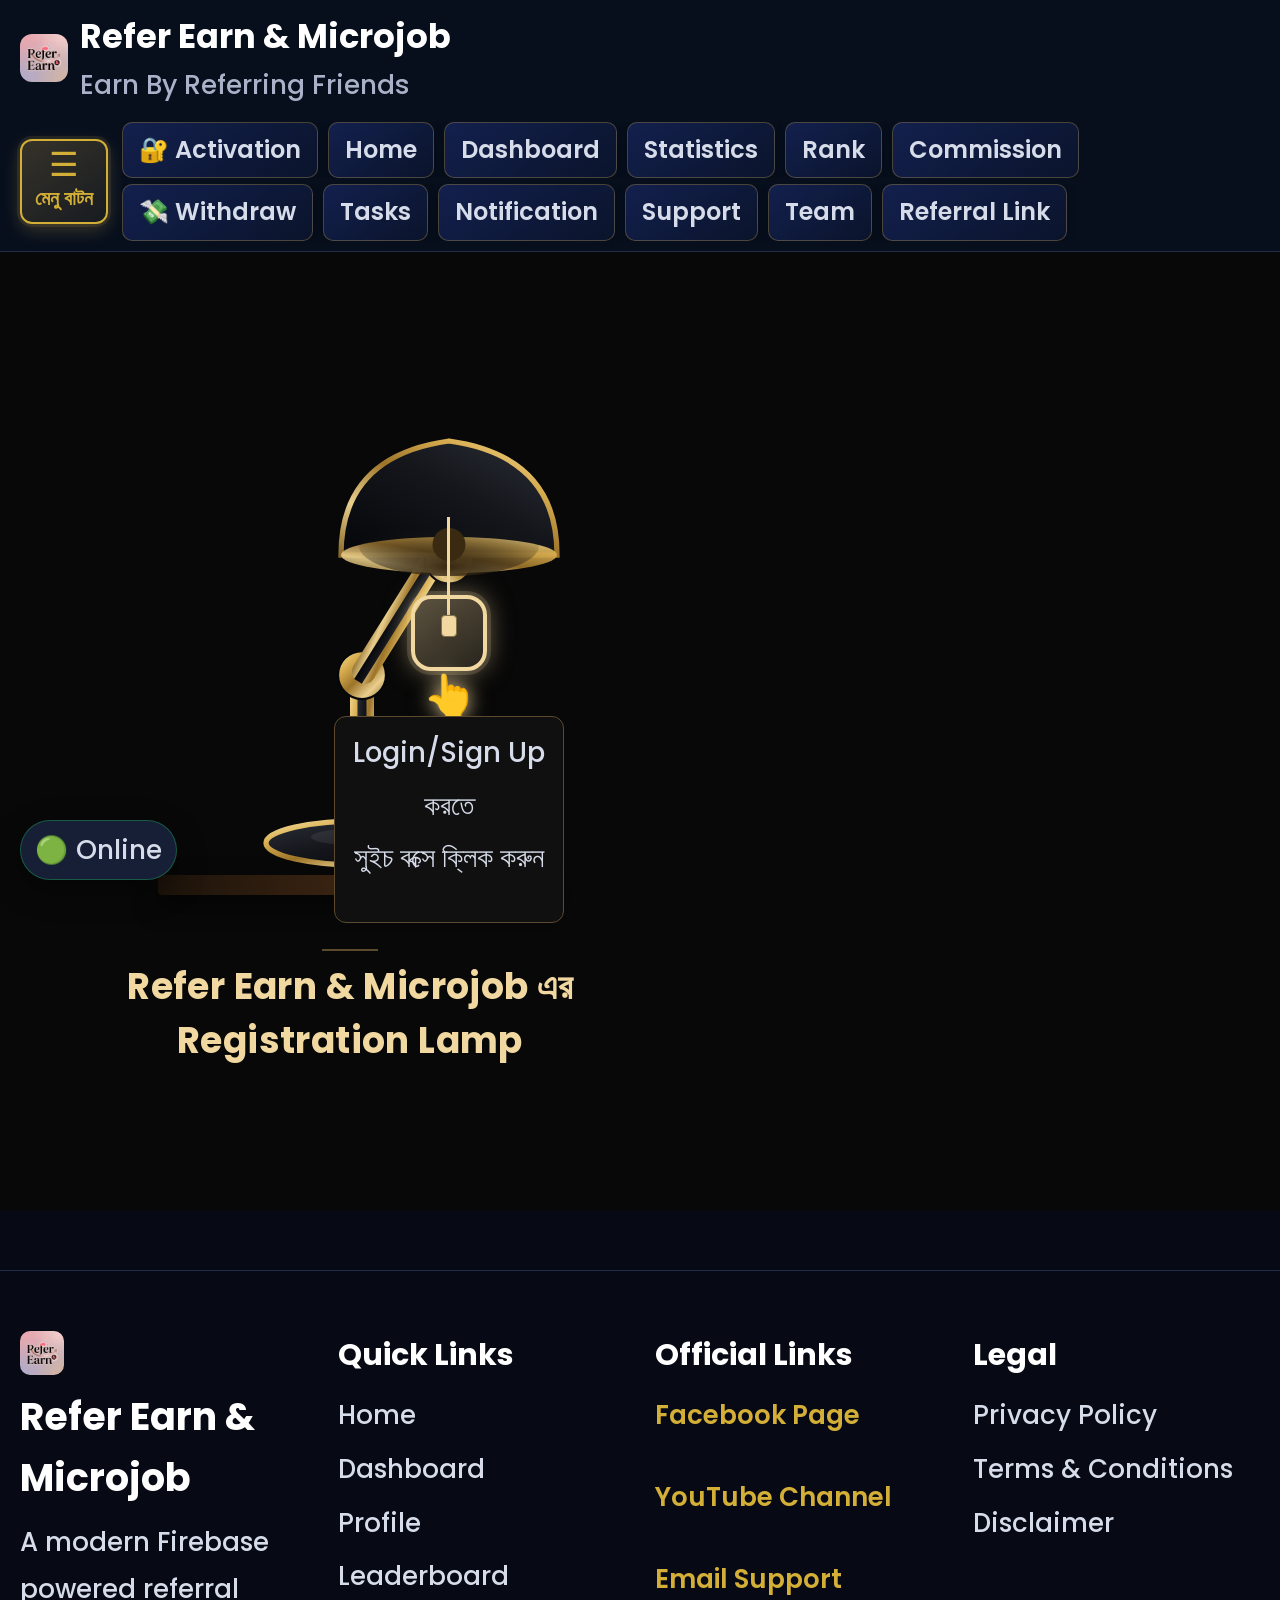
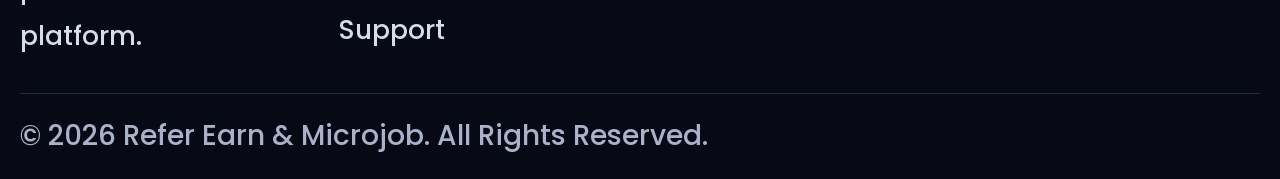
==== commit 5220d9ae: "Add files via upload" ====
--- a/index.html
+++ b/index.html
@@ -87,7 +87,7 @@
   <link rel="modulepreload" href="premium3.js">
   <link rel="modulepreload" href="premium4.js">
   <link rel="modulepreload" href="premium5.js">
-  <link rel="preload" as="style" href="premium5.css?v=10">
+  <link rel="preload" as="style" href="premium5.css?v=12">
 </head>
 <body>
 
@@ -110,7 +110,7 @@
             <a href="#activation">🔐 Activation</a>
             <a href="#home">Home</a>
             <a href="#dashboard">Dashboard</a>
-            <a href="#profile">Profile</a>
+            <a href="#statisticsSection">Statistics</a>
             <a href="#rankSection">Rank</a>
             <a href="#commission">Commission</a>
           </div>
@@ -491,23 +491,15 @@
           </button>
         </div>
 
-        <div class="card pm6-spin">
-<svg width="0" height="0" style="position:absolute" aria-hidden="true"><defs><linearGradient id="pm6gGold" x1="0" y1="0" x2="0" y2="1"><stop offset="0" stop-color="#fff6b0"/><stop offset=".5" stop-color="#ffcf3a"/><stop offset="1" stop-color="#b8670a"/></linearGradient><linearGradient id="pm6gGoldD" x1="0" y1="0" x2="0" y2="1"><stop offset="0" stop-color="#ffd860"/><stop offset="1" stop-color="#8a4f00"/></linearGradient><linearGradient id="pm6gRed" x1="0" y1="0" x2="0" y2="1"><stop offset="0" stop-color="#ff7a6a"/><stop offset="1" stop-color="#b80016"/></linearGradient><linearGradient id="pm6gBlue" x1="0" y1="0" x2="0" y2="1"><stop offset="0" stop-color="#6aa2ff"/><stop offset="1" stop-color="#0b34c0"/></linearGradient><linearGradient id="pm6gPink" x1="0" y1="0" x2="0" y2="1"><stop offset="0" stop-color="#ff86e6"/><stop offset="1" stop-color="#9b1286"/></linearGradient><linearGradient id="pm6gGreen" x1="0" y1="0" x2="0" y2="1"><stop offset="0" stop-color="#7fe88f"/><stop offset="1" stop-color="#0a7a22"/></linearGradient><linearGradient id="pm6gCyan" x1="0" y1="0" x2="0" y2="1"><stop offset="0" stop-color="#bff4ff"/><stop offset=".5" stop-color="#3fd2ff"/><stop offset="1" stop-color="#0a7fd0"/></linearGradient><linearGradient id="pm6gBag" x1="0" y1="0" x2="0" y2="1"><stop offset="0" stop-color="#f8dca0"/><stop offset="1" stop-color="#b9762a"/></linearGradient><linearGradient id="pm6gTitle" x1="0" y1="0" x2="0" y2="1"><stop offset="0" stop-color="#fffbd0"/><stop offset=".5" stop-color="#ffd23f"/><stop offset="1" stop-color="#f59e0b"/></linearGradient><linearGradient id="pm6gRib" x1="0" y1="0" x2="0" y2="1"><stop offset="0" stop-color="#2f6bff"/><stop offset="1" stop-color="#0a2a98"/></linearGradient><linearGradient id="pm6gBase" x1="0" y1="0" x2="0" y2="1"><stop offset="0" stop-color="#2a5bff"/><stop offset="1" stop-color="#071a78"/></linearGradient><linearGradient id="pm6gPill" x1="0" y1="0" x2="0" y2="1"><stop offset="0" stop-color="#fff6b0"/><stop offset="1" stop-color="#f2a900"/></linearGradient><linearGradient id="pm6gWing" x1="1" y1="0" x2="0" y2="0"><stop offset="0" stop-color="#b8670a"/><stop offset=".35" stop-color="#ffcf3a"/><stop offset="1" stop-color="#fff6b0"/></linearGradient><radialGradient id="pm6gGlow"><stop offset="0" stop-color="rgba(255,214,90,.95)"/><stop offset="1" stop-color="rgba(255,214,90,0)"/></radialGradient></defs><symbol id="pm6-i-coins" viewBox="0 0 100 100"><path d="M13 76v7a17 6 0 0 0 34 0v-7Z" fill="url(#pm6gGoldD)" stroke="#8a4f00" stroke-width=".8"/><ellipse cx="30" cy="76" rx="17" ry="6" fill="url(#pm6gGold)" stroke="#a35a00" stroke-width=".8"/><path d="M13 69v7a17 6 0 0 0 34 0v-7Z" fill="url(#pm6gGoldD)" stroke="#8a4f00" stroke-width=".8"/><ellipse cx="30" cy="69" rx="17" ry="6" fill="url(#pm6gGold)" stroke="#a35a00" stroke-width=".8"/><path d="M13 62v7a17 6 0 0 0 34 0v-7Z" fill="url(#pm6gGoldD)" stroke="#8a4f00" stroke-width=".8"/><ellipse cx="30" cy="62" rx="17" ry="6" fill="url(#pm6gGold)" stroke="#a35a00" stroke-width=".8"/><path d="M13 55v7a17 6 0 0 0 34 0v-7Z" fill="url(#pm6gGoldD)" stroke="#8a4f00" stroke-width=".8"/><ellipse cx="30" cy="55" rx="17" ry="6" fill="url(#pm6gGold)" stroke="#a35a00" stroke-width=".8"/><path d="M13 48v7a17 6 0 0 0 34 0v-7Z" fill="url(#pm6gGoldD)" stroke="#8a4f00" stroke-width=".8"/><ellipse cx="30" cy="48" rx="17" ry="6" fill="url(#pm6gGold)" stroke="#a35a00" stroke-width=".8"/><path d="M52 80v7a17 6 0 0 0 34 0v-7Z" fill="url(#pm6gGoldD)" stroke="#8a4f00" stroke-width=".8"/><ellipse cx="69" cy="80" rx="17" ry="6" fill="url(#pm6gGold)" stroke="#a35a00" stroke-width=".8"/><path d="M52 73v7a17 6 0 0 0 34 0v-7Z" fill="url(#pm6gGoldD)" stroke="#8a4f00" stroke-width=".8"/><ellipse cx="69" cy="73" rx="17" ry="6" fill="url(#pm6gGold)" stroke="#a35a00" stroke-width=".8"/><path d="M52 66v7a17 6 0 0 0 34 0v-7Z" fill="url(#pm6gGoldD)" stroke="#8a4f00" stroke-width=".8"/><ellipse cx="69" cy="66" rx="17" ry="6" fill="url(#pm6gGold)" stroke="#a35a00" stroke-width=".8"/><path d="M52 59v7a17 6 0 0 0 34 0v-7Z" fill="url(#pm6gGoldD)" stroke="#8a4f00" stroke-width=".8"/><ellipse cx="69" cy="59" rx="17" ry="6" fill="url(#pm6gGold)" stroke="#a35a00" stroke-width=".8"/><path d="M32 90v7a17 6 0 0 0 34 0v-7Z" fill="url(#pm6gGoldD)" stroke="#8a4f00" stroke-width=".8"/><ellipse cx="49" cy="90" rx="17" ry="6" fill="url(#pm6gGold)" stroke="#a35a00" stroke-width=".8"/><path d="M32 83v7a17 6 0 0 0 34 0v-7Z" fill="url(#pm6gGoldD)" stroke="#8a4f00" stroke-width=".8"/><ellipse cx="49" cy="83" rx="17" ry="6" fill="url(#pm6gGold)" stroke="#a35a00" stroke-width=".8"/><path d="M32 76v7a17 6 0 0 0 34 0v-7Z" fill="url(#pm6gGoldD)" stroke="#8a4f00" stroke-width=".8"/><ellipse cx="49" cy="76" rx="17" ry="6" fill="url(#pm6gGold)" stroke="#a35a00" stroke-width=".8"/></symbol><symbol id="pm6-i-gift" viewBox="0 0 100 100"><rect x="14" y="48" width="72" height="42" rx="4" fill="url(#pm6gRed)"/><rect x="10" y="37" width="80" height="16" rx="4" fill="url(#pm6gRed)" stroke="rgba(0,0,0,.3)"/><rect x="43" y="37" width="14" height="53" fill="url(#pm6gGold)"/><rect x="14" y="48" width="12" height="42" fill="rgba(255,255,255,.2)"/><path d="M50 37C26 6 6 24 30 37Z" fill="url(#pm6gGold)" stroke="#a35a00" stroke-width="1.2"/><path d="M50 37C74 6 94 24 70 37Z" fill="url(#pm6gGold)" stroke="#a35a00" stroke-width="1.2"/><circle cx="50" cy="37" r="7" fill="url(#pm6gGoldD)" stroke="#a35a00" stroke-width="1"/></symbol><symbol id="pm6-i-mystery" viewBox="0 0 100 100"><rect x="14" y="48" width="72" height="42" rx="4" fill="url(#pm6gPink)"/><rect x="10" y="37" width="80" height="16" rx="4" fill="url(#pm6gPink)" stroke="rgba(0,0,0,.3)"/><rect x="43" y="37" width="14" height="53" fill="url(#pm6gGold)"/><rect x="14" y="48" width="12" height="42" fill="rgba(255,255,255,.2)"/><path d="M50 37C26 6 6 24 30 37Z" fill="url(#pm6gGold)" stroke="#a35a00" stroke-width="1.2"/><path d="M50 37C74 6 94 24 70 37Z" fill="url(#pm6gGold)" stroke="#a35a00" stroke-width="1.2"/><circle cx="50" cy="37" r="7" fill="url(#pm6gGoldD)" stroke="#a35a00" stroke-width="1"/><text x="50" y="84" text-anchor="middle" font-size="42" font-weight="900" fill="#ffe14a" stroke="#7a2a00" stroke-width="1.6" font-family="Arial,sans-serif">?</text></symbol><symbol id="pm6-gBlue" viewBox="0 0 100 100"><rect x="14" y="48" width="72" height="42" rx="4" fill="url(#pm6gBlue)"/><rect x="10" y="37" width="80" height="16" rx="4" fill="url(#pm6gBlue)" stroke="rgba(0,0,0,.3)"/><rect x="43" y="37" width="14" height="53" fill="url(#pm6gGold)"/><rect x="14" y="48" width="12" height="42" fill="rgba(255,255,255,.2)"/><path d="M50 37C26 6 6 24 30 37Z" fill="url(#pm6gGold)" stroke="#a35a00" stroke-width="1.2"/><path d="M50 37C74 6 94 24 70 37Z" fill="url(#pm6gGold)" stroke="#a35a00" stroke-width="1.2"/><circle cx="50" cy="37" r="7" fill="url(#pm6gGoldD)" stroke="#a35a00" stroke-width="1"/></symbol><symbol id="pm6-gPink" viewBox="0 0 100 100"><rect x="14" y="48" width="72" height="42" rx="4" fill="url(#pm6gPink)"/><rect x="10" y="37" width="80" height="16" rx="4" fill="url(#pm6gPink)" stroke="rgba(0,0,0,.3)"/><rect x="43" y="37" width="14" height="53" fill="url(#pm6gGold)"/><rect x="14" y="48" width="12" height="42" fill="rgba(255,255,255,.2)"/><path d="M50 37C26 6 6 24 30 37Z" fill="url(#pm6gGold)" stroke="#a35a00" stroke-width="1.2"/><path d="M50 37C74 6 94 24 70 37Z" fill="url(#pm6gGold)" stroke="#a35a00" stroke-width="1.2"/><circle cx="50" cy="37" r="7" fill="url(#pm6gGoldD)" stroke="#a35a00" stroke-width="1"/></symbol><symbol id="pm6-gRed" viewBox="0 0 100 100"><rect x="14" y="48" width="72" height="42" rx="4" fill="url(#pm6gRed)"/><rect x="10" y="37" width="80" height="16" rx="4" fill="url(#pm6gRed)" stroke="rgba(0,0,0,.3)"/><rect x="43" y="37" width="14" height="53" fill="url(#pm6gGold)"/><rect x="14" y="48" width="12" height="42" fill="rgba(255,255,255,.2)"/><path d="M50 37C26 6 6 24 30 37Z" fill="url(#pm6gGold)" stroke="#a35a00" stroke-width="1.2"/><path d="M50 37C74 6 94 24 70 37Z" fill="url(#pm6gGold)" stroke="#a35a00" stroke-width="1.2"/><circle cx="50" cy="37" r="7" fill="url(#pm6gGoldD)" stroke="#a35a00" stroke-width="1"/></symbol><symbol id="pm6-i-trophy" viewBox="0 0 100 100"><path d="M30 20C10 20 10 46 34 50" fill="none" stroke="url(#pm6gGoldD)" stroke-width="6" stroke-linecap="round"/><path d="M70 20C90 20 90 46 66 50" fill="none" stroke="url(#pm6gGoldD)" stroke-width="6" stroke-linecap="round"/><path d="M28 12H72V38C72 58 58 66 50 66C42 66 28 58 28 38Z" fill="url(#pm6gGold)" stroke="#a35a00" stroke-width="1.6"/><path d="M34 16H43V40C38 36 34 30 34 16Z" fill="rgba(255,255,255,.4)"/><path d="M50 24l4.2 9 9.8 1-7.4 6.6 2.4 9.6L50 45l-9 5.2 2.4-9.6L36 34l9.8-1z" fill="#fff6b0"/><rect x="45" y="66" width="10" height="11" fill="url(#pm6gGoldD)"/><path d="M33 77H67L72 87H28Z" fill="url(#pm6gGold)" stroke="#a35a00"/><rect x="22" y="87" width="56" height="9" rx="2" fill="url(#pm6gGoldD)" stroke="#a35a00"/></symbol><symbol id="pm6-i-bag" viewBox="0 0 100 100"><ellipse cx="16" cy="90" rx="13" ry="5" fill="url(#pm6gGold)" stroke="#a35a00"/><ellipse cx="84" cy="90" rx="13" ry="5" fill="url(#pm6gGold)" stroke="#a35a00"/><path d="M36 22L50 12L64 22L58 34H42Z" fill="url(#pm6gBag)" stroke="#8a5a1a" stroke-width="1.4"/><path d="M42 34C10 54 8 94 50 94C92 94 90 54 58 34Z" fill="url(#pm6gBag)" stroke="#8a5a1a" stroke-width="1.8"/><path d="M33 28Q50 42 67 28" stroke="#8a5a1a" stroke-width="3.4" fill="none" stroke-linecap="round"/><text x="50" y="80" text-anchor="middle" font-size="44" font-weight="900" fill="#5b3300" font-family="Arial,sans-serif">$</text></symbol><symbol id="pm6-i-crown" viewBox="0 0 100 100"><path d="M10 74L16 30L36 52L50 20L64 52L84 30L90 74Z" fill="url(#pm6gGold)" stroke="#a35a00" stroke-width="1.8" stroke-linejoin="round"/><rect x="10" y="74" width="80" height="13" rx="3" fill="url(#pm6gGoldD)" stroke="#a35a00"/><circle cx="50" cy="62" r="6" fill="#ff3b5c" stroke="#fff3a8"/><circle cx="28" cy="66" r="4.5" fill="#3b82ff" stroke="#fff3a8"/><circle cx="72" cy="66" r="4.5" fill="#3b82ff" stroke="#fff3a8"/><circle cx="16" cy="28" r="5" fill="url(#pm6gGold)" stroke="#a35a00"/><circle cx="50" cy="17" r="5" fill="url(#pm6gGold)" stroke="#a35a00"/><circle cx="84" cy="28" r="5" fill="url(#pm6gGold)" stroke="#a35a00"/><path d="M20 40L34 54L30 70" fill="none" stroke="rgba(255,255,255,.35)" stroke-width="3"/></symbol><symbol id="pm6-i-diamond" viewBox="0 0 100 100"><polygon points="26,24 74,24 94,46 50,94 6,46" fill="url(#pm6gCyan)" stroke="#e8fbff" stroke-width="2" stroke-linejoin="round"/><polygon points="26,24 38,46 50,24" fill="rgba(255,255,255,.55)"/><polygon points="74,24 62,46 50,24" fill="rgba(255,255,255,.3)"/><path d="M6 46H94M38 46L50 94L62 46M26 24L38 46M74 24L62 46" fill="none" stroke="rgba(255,255,255,.75)" stroke-width="1.5"/></symbol><symbol id="pm6-coin" viewBox="0 0 100 100"><circle cx="52" cy="57" r="42" fill="#8a4f00"/><circle cx="50" cy="50" r="42" fill="url(#pm6gGold)" stroke="#a35a00" stroke-width="3"/><circle cx="50" cy="50" r="31" fill="none" stroke="#b8780a" stroke-width="3"/><text x="50" y="64" text-anchor="middle" font-size="44" font-weight="900" fill="#a35a00" font-family="Arial,sans-serif">$</text></symbol></svg>
-<div class="pm6-top"><svg class="pm6-crown" viewBox="0 0 100 100" style="" aria-hidden="true"><use href="#pm6-i-crown"/></svg><svg class="pm6-title" viewBox="0 0 640 140" aria-label="Lucky Spin"><text x="320" y="104" text-anchor="middle" font-family="Poppins,Arial Black,Arial,sans-serif" font-size="100" font-weight="900" font-style="italic" textLength="560" lengthAdjust="spacingAndGlyphs" fill="#0a2a9e" stroke="#0a2a9e" stroke-width="26" stroke-linejoin="round">Lucky Spin</text><text x="320" y="104" text-anchor="middle" font-family="Poppins,Arial Black,Arial,sans-serif" font-size="100" font-weight="900" font-style="italic" textLength="560" lengthAdjust="spacingAndGlyphs" fill="#7a3a00" stroke="#7a3a00" stroke-width="15" stroke-linejoin="round">Lucky Spin</text><text x="320" y="104" text-anchor="middle" font-family="Poppins,Arial Black,Arial,sans-serif" font-size="100" font-weight="900" font-style="italic" textLength="560" lengthAdjust="spacingAndGlyphs" fill="url(#pm6gTitle)" stroke="#fff3a8" stroke-width="1.5" stroke-linejoin="round">Lucky Spin</text></svg><svg class="pm6-ribbon" viewBox="0 0 680 96" aria-label="Spin &amp; Win Amazing Rewards!"><path d="M6 34H84V80H6L28 57Z" fill="#0a2a98" stroke="#f5c451" stroke-width="4" stroke-linejoin="round"/><path d="M674 34H596V80H674L652 57Z" fill="#0a2a98" stroke="#f5c451" stroke-width="4" stroke-linejoin="round"/><rect x="56" y="12" width="568" height="60" rx="12" fill="url(#pm6gRib)" stroke="#f5c451" stroke-width="4.5"/><rect x="62" y="17" width="556" height="24" rx="9" fill="rgba(255,255,255,.14)"/><text x="92" y="44" text-anchor="middle" dominant-baseline="central" font-size="28" fill="#ffd23f">★</text><text x="588" y="44" text-anchor="middle" dominant-baseline="central" font-size="28" fill="#ffd23f">★</text><text x="340" y="44" text-anchor="middle" dominant-baseline="central" font-family="Poppins,Arial,sans-serif" font-size="29" font-weight="800" fill="#fff" textLength="430" lengthAdjust="spacingAndGlyphs">Spin &amp; Win <tspan fill="#ffd23f">Amazing Rewards!</tspan></text></svg></div>
-<div class="pm6-info">
-<div id="spinBadge" class="pm6-badge pm6-ok"><span id="spinBadgeText">🟢 SPIN AVAILABLE</span><b id="spinBadgeTime"></b></div>
-<p id="spinStatus" class="pm6-status">🎉 আপনার Lucky Spin করার সুযোগ এখন available!</p>
-<p class="pm6-rule">⏳ প্রতি ১ ঘণ্টায় ১ বার Lucky Spin করার সুযোগ</p>
+        <div class="card pm7">
+<svg width="0" height="0" style="position:absolute" aria-hidden="true"><defs><linearGradient id="pm6gGold" x1="0" y1="0" x2="0" y2="1"><stop offset="0" stop-color="#fff6b0"/><stop offset=".5" stop-color="#ffcf3a"/><stop offset="1" stop-color="#b8670a"/></linearGradient><linearGradient id="pm6gGoldD" x1="0" y1="0" x2="0" y2="1"><stop offset="0" stop-color="#ffd860"/><stop offset="1" stop-color="#8a4f00"/></linearGradient><linearGradient id="pm6gRed" x1="0" y1="0" x2="0" y2="1"><stop offset="0" stop-color="#ff7a6a"/><stop offset="1" stop-color="#b80016"/></linearGradient><linearGradient id="pm6gBlue" x1="0" y1="0" x2="0" y2="1"><stop offset="0" stop-color="#6aa2ff"/><stop offset="1" stop-color="#0b34c0"/></linearGradient><linearGradient id="pm6gPink" x1="0" y1="0" x2="0" y2="1"><stop offset="0" stop-color="#ff86e6"/><stop offset="1" stop-color="#9b1286"/></linearGradient><linearGradient id="pm6gGreen" x1="0" y1="0" x2="0" y2="1"><stop offset="0" stop-color="#7fe88f"/><stop offset="1" stop-color="#0a7a22"/></linearGradient><linearGradient id="pm6gCyan" x1="0" y1="0" x2="0" y2="1"><stop offset="0" stop-color="#bff4ff"/><stop offset=".5" stop-color="#3fd2ff"/><stop offset="1" stop-color="#0a7fd0"/></linearGradient><linearGradient id="pm6gBag" x1="0" y1="0" x2="0" y2="1"><stop offset="0" stop-color="#f8dca0"/><stop offset="1" stop-color="#b9762a"/></linearGradient><linearGradient id="pm6gTitle" x1="0" y1="0" x2="0" y2="1"><stop offset="0" stop-color="#fffbd0"/><stop offset=".5" stop-color="#ffd23f"/><stop offset="1" stop-color="#f59e0b"/></linearGradient><linearGradient id="pm6gRib" x1="0" y1="0" x2="0" y2="1"><stop offset="0" stop-color="#2f6bff"/><stop offset="1" stop-color="#0a2a98"/></linearGradient><linearGradient id="pm6gBase" x1="0" y1="0" x2="0" y2="1"><stop offset="0" stop-color="#2a5bff"/><stop offset="1" stop-color="#071a78"/></linearGradient><linearGradient id="pm6gPill" x1="0" y1="0" x2="0" y2="1"><stop offset="0" stop-color="#fff6b0"/><stop offset="1" stop-color="#f2a900"/></linearGradient><linearGradient id="pm6gWing" x1="1" y1="0" x2="0" y2="0"><stop offset="0" stop-color="#b8670a"/><stop offset=".35" stop-color="#ffcf3a"/><stop offset="1" stop-color="#fff6b0"/></linearGradient><radialGradient id="pm6gGlow"><stop offset="0" stop-color="#ffd65a" stop-opacity=".95"/><stop offset="1" stop-color="#ffd65a" stop-opacity="0"/></radialGradient><linearGradient id="pm6gCyl" x1="0" y1="0" x2="1" y2="0"><stop offset="0" stop-color="#8a4f00"/><stop offset=".3" stop-color="#ffd24a"/><stop offset=".55" stop-color="#fff3a8"/><stop offset=".85" stop-color="#d9962a"/><stop offset="1" stop-color="#8a4f00"/></linearGradient><radialGradient id="pm6gTop" cx=".4" cy=".35" r=".8"><stop offset="0" stop-color="#fffbd0"/><stop offset=".55" stop-color="#ffd23f"/><stop offset="1" stop-color="#c98a0b"/></radialGradient><radialGradient id="pm7gIconGlow" cx=".5" cy=".5" r=".5"><stop offset="0" stop-color="#fff" stop-opacity=".5"/><stop offset=".6" stop-color="#fff" stop-opacity=".16"/><stop offset="1" stop-color="#fff" stop-opacity="0"/></radialGradient><linearGradient id="pm6gGem" x1="0" y1="0" x2="0" y2="1"><stop offset="0" stop-color="#ffe9a8"/><stop offset="1" stop-color="#c98a0b"/></linearGradient><linearGradient id="pm6gOk" x1="0" y1="0" x2="0" y2="1"><stop offset="0" stop-color="#18b04e"/><stop offset="1" stop-color="#066a28"/></linearGradient><linearGradient id="pm6gWait" x1="0" y1="0" x2="0" y2="1"><stop offset="0" stop-color="#f0921a"/><stop offset="1" stop-color="#9a4a00"/></linearGradient><linearGradient id="pm6gBtn" x1="0" y1="0" x2="0" y2="1"><stop offset="0" stop-color="#4a98ff"/><stop offset=".5" stop-color="#1a56ea"/><stop offset="1" stop-color="#0a2fb0"/></linearGradient><linearGradient id="pm6gNavy" x1="0" y1="0" x2="0" y2="1"><stop offset="0" stop-color="#0c1f6a"/><stop offset="1" stop-color="#050c33"/></linearGradient><radialGradient id="pm7gGloss" cx=".5" cy=".5" r=".5"><stop offset="0" stop-color="#fff" stop-opacity=".42"/><stop offset="1" stop-color="#fff" stop-opacity="0"/></radialGradient><radialGradient id="pm7gVig" cx=".5" cy=".5" r=".5"><stop offset="0" stop-color="#000028" stop-opacity="0"/><stop offset=".62" stop-color="#000028" stop-opacity="0"/><stop offset="1" stop-color="#000028" stop-opacity=".22"/></radialGradient><radialGradient id="pm7gBlue" cx=".5" cy=".5" r=".5"><stop offset="0" stop-color="#78beff" stop-opacity=".95"/><stop offset=".45" stop-color="#3c78ff" stop-opacity=".45"/><stop offset="1" stop-color="#285aff" stop-opacity="0"/></radialGradient><clipPath id="pm7clipTop"><rect x="0" y="40" width="720" height="44"/></clipPath></defs><symbol id="pm6-gBlue" viewBox="0 0 100 100"><rect x="14" y="48" width="72" height="42" rx="4" fill="url(#pm6gBlue)"/><rect x="10" y="37" width="80" height="16" rx="4" fill="url(#pm6gBlue)" stroke="rgba(0,0,0,.3)"/><rect x="43" y="37" width="14" height="53" fill="url(#pm6gGold)"/><rect x="14" y="48" width="12" height="42" fill="rgba(255,255,255,.2)"/><path d="M50 37C26 6 6 24 30 37Z" fill="url(#pm6gGold)" stroke="#a35a00" stroke-width="1.2"/><path d="M50 37C74 6 94 24 70 37Z" fill="url(#pm6gGold)" stroke="#a35a00" stroke-width="1.2"/><circle cx="50" cy="37" r="7" fill="url(#pm6gGoldD)" stroke="#a35a00" stroke-width="1"/></symbol><symbol id="pm6-gPink" viewBox="0 0 100 100"><rect x="14" y="48" width="72" height="42" rx="4" fill="url(#pm6gPink)"/><rect x="10" y="37" width="80" height="16" rx="4" fill="url(#pm6gPink)" stroke="rgba(0,0,0,.3)"/><rect x="43" y="37" width="14" height="53" fill="url(#pm6gGold)"/><rect x="14" y="48" width="12" height="42" fill="rgba(255,255,255,.2)"/><path d="M50 37C26 6 6 24 30 37Z" fill="url(#pm6gGold)" stroke="#a35a00" stroke-width="1.2"/><path d="M50 37C74 6 94 24 70 37Z" fill="url(#pm6gGold)" stroke="#a35a00" stroke-width="1.2"/><circle cx="50" cy="37" r="7" fill="url(#pm6gGoldD)" stroke="#a35a00" stroke-width="1"/></symbol><symbol id="pm6-gRed" viewBox="0 0 100 100"><rect x="14" y="48" width="72" height="42" rx="4" fill="url(#pm6gRed)"/><rect x="10" y="37" width="80" height="16" rx="4" fill="url(#pm6gRed)" stroke="rgba(0,0,0,.3)"/><rect x="43" y="37" width="14" height="53" fill="url(#pm6gGold)"/><rect x="14" y="48" width="12" height="42" fill="rgba(255,255,255,.2)"/><path d="M50 37C26 6 6 24 30 37Z" fill="url(#pm6gGold)" stroke="#a35a00" stroke-width="1.2"/><path d="M50 37C74 6 94 24 70 37Z" fill="url(#pm6gGold)" stroke="#a35a00" stroke-width="1.2"/><circle cx="50" cy="37" r="7" fill="url(#pm6gGoldD)" stroke="#a35a00" stroke-width="1"/></symbol><symbol id="pm6-coin" viewBox="0 0 100 100"><circle cx="52" cy="57" r="42" fill="#8a4f00"/><circle cx="50" cy="50" r="42" fill="url(#pm6gGold)" stroke="#a35a00" stroke-width="3"/><circle cx="50" cy="50" r="31" fill="none" stroke="#b8780a" stroke-width="3"/><text x="50" y="64" text-anchor="middle" font-size="44" font-weight="900" fill="#a35a00" font-family="Arial,sans-serif">$</text></symbol><symbol id="pm6-i-coins" viewBox="0 0 100 100"><ellipse cx="50" cy="94" rx="32" ry="4" fill="#000" opacity=".35"/><path d="M12 76.0v6.4a16 5.5 0 0 0 32 0v-6.4Z" fill="url(#pm6gCyl)" stroke="#7a4a00" stroke-width=".9"/><ellipse cx="28" cy="76.0" rx="16" ry="5.5" fill="url(#pm6gTop)" stroke="#a35a00" stroke-width=".9"/><ellipse cx="28" cy="76.0" rx="12.5" ry="3.8" fill="none" stroke="#c98a0b" stroke-width=".8"/><path d="M12 69.6v6.4a16 5.5 0 0 0 32 0v-6.4Z" fill="url(#pm6gCyl)" stroke="#7a4a00" stroke-width=".9"/><ellipse cx="28" cy="69.6" rx="16" ry="5.5" fill="url(#pm6gTop)" stroke="#a35a00" stroke-width=".9"/><ellipse cx="28" cy="69.6" rx="12.5" ry="3.8" fill="none" stroke="#c98a0b" stroke-width=".8"/><path d="M12 63.2v6.4a16 5.5 0 0 0 32 0v-6.4Z" fill="url(#pm6gCyl)" stroke="#7a4a00" stroke-width=".9"/><ellipse cx="28" cy="63.2" rx="16" ry="5.5" fill="url(#pm6gTop)" stroke="#a35a00" stroke-width=".9"/><ellipse cx="28" cy="63.2" rx="12.5" ry="3.8" fill="none" stroke="#c98a0b" stroke-width=".8"/><path d="M12 56.8v6.4a16 5.5 0 0 0 32 0v-6.4Z" fill="url(#pm6gCyl)" stroke="#7a4a00" stroke-width=".9"/><ellipse cx="28" cy="56.8" rx="16" ry="5.5" fill="url(#pm6gTop)" stroke="#a35a00" stroke-width=".9"/><ellipse cx="28" cy="56.8" rx="12.5" ry="3.8" fill="none" stroke="#c98a0b" stroke-width=".8"/><path d="M12 50.4v6.4a16 5.5 0 0 0 32 0v-6.4Z" fill="url(#pm6gCyl)" stroke="#7a4a00" stroke-width=".9"/><ellipse cx="28" cy="50.4" rx="16" ry="5.5" fill="url(#pm6gTop)" stroke="#a35a00" stroke-width=".9"/><ellipse cx="28" cy="50.4" rx="12.5" ry="3.8" fill="none" stroke="#c98a0b" stroke-width=".8"/><path d="M54 80.0v6.4a16 5.5 0 0 0 32 0v-6.4Z" fill="url(#pm6gCyl)" stroke="#7a4a00" stroke-width=".9"/><ellipse cx="70" cy="80.0" rx="16" ry="5.5" fill="url(#pm6gTop)" stroke="#a35a00" stroke-width=".9"/><ellipse cx="70" cy="80.0" rx="12.5" ry="3.8" fill="none" stroke="#c98a0b" stroke-width=".8"/><path d="M54 73.6v6.4a16 5.5 0 0 0 32 0v-6.4Z" fill="url(#pm6gCyl)" stroke="#7a4a00" stroke-width=".9"/><ellipse cx="70" cy="73.6" rx="16" ry="5.5" fill="url(#pm6gTop)" stroke="#a35a00" stroke-width=".9"/><ellipse cx="70" cy="73.6" rx="12.5" ry="3.8" fill="none" stroke="#c98a0b" stroke-width=".8"/><path d="M54 67.2v6.4a16 5.5 0 0 0 32 0v-6.4Z" fill="url(#pm6gCyl)" stroke="#7a4a00" stroke-width=".9"/><ellipse cx="70" cy="67.2" rx="16" ry="5.5" fill="url(#pm6gTop)" stroke="#a35a00" stroke-width=".9"/><ellipse cx="70" cy="67.2" rx="12.5" ry="3.8" fill="none" stroke="#c98a0b" stroke-width=".8"/><path d="M54 60.8v6.4a16 5.5 0 0 0 32 0v-6.4Z" fill="url(#pm6gCyl)" stroke="#7a4a00" stroke-width=".9"/><ellipse cx="70" cy="60.8" rx="16" ry="5.5" fill="url(#pm6gTop)" stroke="#a35a00" stroke-width=".9"/><ellipse cx="70" cy="60.8" rx="12.5" ry="3.8" fill="none" stroke="#c98a0b" stroke-width=".8"/><path d="M33 90.0v6.4a16 5.5 0 0 0 32 0v-6.4Z" fill="url(#pm6gCyl)" stroke="#7a4a00" stroke-width=".9"/><ellipse cx="49" cy="90.0" rx="16" ry="5.5" fill="url(#pm6gTop)" stroke="#a35a00" stroke-width=".9"/><ellipse cx="49" cy="90.0" rx="12.5" ry="3.8" fill="none" stroke="#c98a0b" stroke-width=".8"/><path d="M33 83.6v6.4a16 5.5 0 0 0 32 0v-6.4Z" fill="url(#pm6gCyl)" stroke="#7a4a00" stroke-width=".9"/><ellipse cx="49" cy="83.6" rx="16" ry="5.5" fill="url(#pm6gTop)" stroke="#a35a00" stroke-width=".9"/><ellipse cx="49" cy="83.6" rx="12.5" ry="3.8" fill="none" stroke="#c98a0b" stroke-width=".8"/><path d="M33 77.2v6.4a16 5.5 0 0 0 32 0v-6.4Z" fill="url(#pm6gCyl)" stroke="#7a4a00" stroke-width=".9"/><ellipse cx="49" cy="77.2" rx="16" ry="5.5" fill="url(#pm6gTop)" stroke="#a35a00" stroke-width=".9"/><ellipse cx="49" cy="77.2" rx="12.5" ry="3.8" fill="none" stroke="#c98a0b" stroke-width=".8"/><text x="49" y="79.8" text-anchor="middle" font-size="9.5" font-weight="900" fill="#a35a00" font-family="Arial,sans-serif">$</text><path d="M18 15L19.96 20.04L25 22L19.96 23.96L18 29L16.04 23.96L11 22L16.04 20.04Z" fill="#fff" opacity=".95"/><path d="M84 24L85.68 28.32L90 30L85.68 31.68L84 36L82.32 31.68L78 30L82.32 28.32Z" fill="#fff" opacity=".95"/></symbol><symbol id="pm6-i-gift" viewBox="0 0 100 100"><ellipse cx="50" cy="94" rx="32" ry="4" fill="#000" opacity=".35"/><rect x="14" y="48" width="72" height="44" rx="5" fill="url(#pm6gRed)" stroke="#6a000c" stroke-width="1.4"/><rect x="62" y="48" width="24" height="44" rx="4" fill="#000" opacity=".18"/><rect x="14" y="48" width="12" height="44" rx="3" fill="#fff" opacity=".24"/><rect x="9" y="36" width="82" height="17" rx="5" fill="url(#pm6gRed)" stroke="#6a000c" stroke-width="1.4"/><rect x="9" y="36" width="82" height="6" rx="3" fill="#fff" opacity=".3"/><rect x="42" y="36" width="16" height="56" fill="url(#pm6gGold)" stroke="#8a4f00" stroke-width="1"/><rect x="44" y="36" width="4" height="56" fill="#fff" opacity=".4"/><path d="M50 37C20 0 0 26 30 39Z" fill="url(#pm6gGold)" stroke="#8a4f00" stroke-width="1.4"/><path d="M50 37C80 0 100 26 70 39Z" fill="url(#pm6gGold)" stroke="#8a4f00" stroke-width="1.4"/><path d="M46 34C28 12 14 26 32 36Z" fill="#fff" opacity=".35"/><path d="M54 34C72 12 86 26 68 36Z" fill="#000" opacity=".1"/><circle cx="50" cy="38" r="8.5" fill="url(#pm6gGold)" stroke="#8a4f00" stroke-width="1.3"/><circle cx="47" cy="35" r="3" fill="#fff" opacity=".7"/><path d="M84 40L85.68 44.32L90 46L85.68 47.68L84 52L82.32 47.68L78 46L82.32 44.32Z" fill="#fff" opacity=".95"/></symbol><symbol id="pm6-i-mystery" viewBox="0 0 100 100"><ellipse cx="50" cy="94" rx="32" ry="4" fill="#000" opacity=".35"/><rect x="14" y="48" width="72" height="44" rx="5" fill="url(#pm6gPink)" stroke="#5a0a4a" stroke-width="1.4"/><rect x="62" y="48" width="24" height="44" rx="4" fill="#000" opacity=".18"/><rect x="14" y="48" width="12" height="44" rx="3" fill="#fff" opacity=".24"/><rect x="9" y="36" width="82" height="17" rx="5" fill="url(#pm6gPink)" stroke="#5a0a4a" stroke-width="1.4"/><rect x="9" y="36" width="82" height="6" rx="3" fill="#fff" opacity=".3"/><rect x="42" y="36" width="16" height="56" fill="url(#pm6gGold)" stroke="#8a4f00" stroke-width="1"/><rect x="44" y="36" width="4" height="56" fill="#fff" opacity=".4"/><path d="M50 37C20 0 0 26 30 39Z" fill="url(#pm6gGold)" stroke="#8a4f00" stroke-width="1.4"/><path d="M50 37C80 0 100 26 70 39Z" fill="url(#pm6gGold)" stroke="#8a4f00" stroke-width="1.4"/><path d="M46 34C28 12 14 26 32 36Z" fill="#fff" opacity=".35"/><path d="M54 34C72 12 86 26 68 36Z" fill="#000" opacity=".1"/><circle cx="50" cy="38" r="8.5" fill="url(#pm6gGold)" stroke="#8a4f00" stroke-width="1.3"/><circle cx="47" cy="35" r="3" fill="#fff" opacity=".7"/><circle cx="50" cy="70" r="15" fill="#fff" opacity=".28"/><text x="50" y="83" text-anchor="middle" font-size="44" font-weight="900" fill="#ffe14a" stroke="#6a1f00" stroke-width="2" paint-order="stroke" font-family="Arial,sans-serif">?</text><path d="M84 38L85.68 42.32L90 44L85.68 45.68L84 50L82.32 45.68L78 44L82.32 42.32Z" fill="#fff" opacity=".95"/><path d="M16 53L17.4 56.6L21 58L17.4 59.4L16 63L14.6 59.4L11 58L14.6 56.6Z" fill="#fff" opacity=".95"/></symbol><symbol id="pm6-i-trophy" viewBox="0 0 100 100"><ellipse cx="50" cy="94" rx="32" ry="4" fill="#000" opacity=".35"/><path d="M28 22C4 20 6 54 36 56" fill="none" stroke="#7a4a00" stroke-width="9" stroke-linecap="round"/><path d="M28 22C4 20 6 54 36 56" fill="none" stroke="url(#pm6gGoldD)" stroke-width="6" stroke-linecap="round"/><path d="M72 22C96 20 94 54 64 56" fill="none" stroke="#7a4a00" stroke-width="9" stroke-linecap="round"/><path d="M72 22C96 20 94 54 64 56" fill="none" stroke="url(#pm6gGoldD)" stroke-width="6" stroke-linecap="round"/><path d="M24 10H76V40C76 62 62 70 50 70C38 70 24 62 24 40Z" fill="url(#pm6gGold)" stroke="#8a4f00" stroke-width="2"/><path d="M30 14H42V42C36 38 30 32 30 14Z" fill="#fff" opacity=".45"/><rect x="22" y="7" width="56" height="8" rx="3.5" fill="url(#pm6gGoldD)" stroke="#8a4f00" stroke-width="1.5"/><circle cx="50" cy="35" r="13" fill="#fff6b0" stroke="#b8780a" stroke-width="2"/><path d="M50 26l3.6 7.6 8.2.9-6.1 5.6 1.7 8.2L50 44.2l-7.4 4.1 1.7-8.2-6.1-5.6 8.2-.9z" fill="url(#pm6gGem)" stroke="#a35a00" stroke-width=".8"/><rect x="43" y="70" width="14" height="9" fill="url(#pm6gGoldD)" stroke="#8a4f00"/><ellipse cx="50" cy="79" rx="12" ry="3.2" fill="url(#pm6gGold)" stroke="#8a4f00"/><path d="M30 80H70L76 90H24Z" fill="url(#pm6gGold)" stroke="#8a4f00" stroke-width="1.4"/><rect x="18" y="90" width="64" height="8" rx="3" fill="url(#pm6gGoldD)" stroke="#8a4f00" stroke-width="1.2"/><rect x="36" y="92" width="28" height="3.4" rx="1.5" fill="#fff6b0" opacity=".7"/><path d="M86 10L87.68 14.32L92 16L87.68 17.68L86 22L84.32 17.68L80 16L84.32 14.32Z" fill="#fff" opacity=".95"/></symbol><symbol id="pm6-i-bag" viewBox="0 0 100 100"><ellipse cx="50" cy="94" rx="32" ry="4" fill="#000" opacity=".35"/><path d="M3 90.0v5.2a11 4 0 0 0 22 0v-5.2Z" fill="url(#pm6gCyl)" stroke="#7a4a00" stroke-width=".9"/><ellipse cx="14" cy="90.0" rx="11" ry="4" fill="url(#pm6gTop)" stroke="#a35a00" stroke-width=".9"/><ellipse cx="14" cy="90.0" rx="7.5" ry="2.3" fill="none" stroke="#c98a0b" stroke-width=".8"/><path d="M3 84.8v5.2a11 4 0 0 0 22 0v-5.2Z" fill="url(#pm6gCyl)" stroke="#7a4a00" stroke-width=".9"/><ellipse cx="14" cy="84.8" rx="11" ry="4" fill="url(#pm6gTop)" stroke="#a35a00" stroke-width=".9"/><ellipse cx="14" cy="84.8" rx="7.5" ry="2.3" fill="none" stroke="#c98a0b" stroke-width=".8"/><path d="M3 79.6v5.2a11 4 0 0 0 22 0v-5.2Z" fill="url(#pm6gCyl)" stroke="#7a4a00" stroke-width=".9"/><ellipse cx="14" cy="79.6" rx="11" ry="4" fill="url(#pm6gTop)" stroke="#a35a00" stroke-width=".9"/><ellipse cx="14" cy="79.6" rx="7.5" ry="2.3" fill="none" stroke="#c98a0b" stroke-width=".8"/><path d="M75 90.0v5.2a11 4 0 0 0 22 0v-5.2Z" fill="url(#pm6gCyl)" stroke="#7a4a00" stroke-width=".9"/><ellipse cx="86" cy="90.0" rx="11" ry="4" fill="url(#pm6gTop)" stroke="#a35a00" stroke-width=".9"/><ellipse cx="86" cy="90.0" rx="7.5" ry="2.3" fill="none" stroke="#c98a0b" stroke-width=".8"/><path d="M75 84.8v5.2a11 4 0 0 0 22 0v-5.2Z" fill="url(#pm6gCyl)" stroke="#7a4a00" stroke-width=".9"/><ellipse cx="86" cy="84.8" rx="11" ry="4" fill="url(#pm6gTop)" stroke="#a35a00" stroke-width=".9"/><ellipse cx="86" cy="84.8" rx="7.5" ry="2.3" fill="none" stroke="#c98a0b" stroke-width=".8"/><path d="M34 24L50 10L66 24L60 36H40Z" fill="url(#pm6gBag)" stroke="#7a4a14" stroke-width="1.6" stroke-linejoin="round"/><path d="M40 36C6 56 4 96 50 96C96 96 94 56 60 36Z" fill="url(#pm6gBag)" stroke="#7a4a14" stroke-width="2"/><path d="M26 56C16 70 16 84 30 90" fill="none" stroke="#fff" stroke-width="4" opacity=".35" stroke-linecap="round"/><path d="M32 30Q50 44 68 30" fill="none" stroke="#6a3a08" stroke-width="5" stroke-linecap="round"/><path d="M32 30Q50 44 68 30" fill="none" stroke="#e8b25a" stroke-width="2.2" stroke-linecap="round"/><path d="M30 30L24 40M70 30L76 40" stroke="#6a3a08" stroke-width="3" stroke-linecap="round"/><text x="50" y="84" text-anchor="middle" font-size="46" font-weight="900" fill="url(#pm6gGold)" stroke="#5b3300" stroke-width="2.4" paint-order="stroke" font-family="Arial,sans-serif">$</text><path d="M84 22L85.68 26.32L90 28L85.68 29.68L84 34L82.32 29.68L78 28L82.32 26.32Z" fill="#fff" opacity=".95"/></symbol><symbol id="pm6-i-crown" viewBox="0 0 100 100"><ellipse cx="50" cy="94" rx="32" ry="4" fill="#000" opacity=".35"/><path d="M8 72L14 30L34 52L50 16L66 52L86 30L92 72Z" fill="url(#pm6gGold)" stroke="#8a4f00" stroke-width="2.2" stroke-linejoin="round"/><path d="M14 30L34 52L26 72L8 72Z" fill="#fff" opacity=".22"/><path d="M50 16L66 52L60 72H40L34 52Z" fill="#000" opacity=".06"/><rect x="6" y="70" width="88" height="18" rx="5" fill="url(#pm6gRed)" stroke="#8a4f00" stroke-width="2"/><rect x="6" y="70" width="88" height="5" rx="2.5" fill="url(#pm6gGold)"/><rect x="6" y="83" width="88" height="5" rx="2.5" fill="url(#pm6gGold)"/><circle cx="50" cy="79" r="6" fill="#ff3b5c" stroke="#fff3a8" stroke-width="1.4"/><circle cx="28" cy="79" r="4.4" fill="#2f7bff" stroke="#fff3a8" stroke-width="1.2"/><circle cx="72" cy="79" r="4.4" fill="#2f7bff" stroke="#fff3a8" stroke-width="1.2"/><circle cx="12" cy="79" r="3.2" fill="#35d44a" stroke="#fff3a8"/><circle cx="88" cy="79" r="3.2" fill="#35d44a" stroke="#fff3a8"/><circle cx="14" cy="28" r="6" fill="#fff" stroke="#c9a85a" stroke-width="1.4"/><circle cx="50" cy="14" r="6.5" fill="#fff" stroke="#c9a85a" stroke-width="1.4"/><circle cx="86" cy="28" r="6" fill="#fff" stroke="#c9a85a" stroke-width="1.4"/><circle cx="12" cy="26" r="2" fill="#fff"/><circle cx="48" cy="12" r="2.2" fill="#fff"/><path d="M80 44L81.68 48.32L86 50L81.68 51.68L80 56L78.32 51.68L74 50L78.32 48.32Z" fill="#fff" opacity=".95"/></symbol><symbol id="pm6-i-diamond" viewBox="0 0 100 100"><ellipse cx="50" cy="94" rx="32" ry="4" fill="#000" opacity=".35"/><polygon points="22,28 36,28 6,46" fill="#c9f7ff" stroke="#eafcff" stroke-width="1.2" stroke-linejoin="round"/><polygon points="36,28 30,46 6,46" fill="#6fdcff" stroke="#eafcff" stroke-width="1.2" stroke-linejoin="round"/><polygon points="36,28 64,28 50,46" fill="#f2fdff" stroke="#eafcff" stroke-width="1.2" stroke-linejoin="round"/><polygon points="36,28 30,46 50,46" fill="#a6ecff" stroke="#eafcff" stroke-width="1.2" stroke-linejoin="round"/><polygon points="64,28 50,46 70,46" fill="#8fe6ff" stroke="#eafcff" stroke-width="1.2" stroke-linejoin="round"/><polygon points="64,28 78,28 94,46" fill="#b9f3ff" stroke="#eafcff" stroke-width="1.2" stroke-linejoin="round"/><polygon points="64,28 70,46 94,46" fill="#4fc7f2" stroke="#eafcff" stroke-width="1.2" stroke-linejoin="round"/><polygon points="6,46 30,46 50,94" fill="#3cb8ee" stroke="#eafcff" stroke-width="1.2" stroke-linejoin="round"/><polygon points="30,46 50,46 50,94" fill="#a3ecff" stroke="#eafcff" stroke-width="1.2" stroke-linejoin="round"/><polygon points="50,46 70,46 50,94" fill="#27a3df" stroke="#eafcff" stroke-width="1.2" stroke-linejoin="round"/><polygon points="70,46 94,46 50,94" fill="#1c86c8" stroke="#eafcff" stroke-width="1.2" stroke-linejoin="round"/><path d="M20 10L22.240000000000002 15.76L28 18L22.240000000000002 20.240000000000002L20 26L17.759999999999998 20.240000000000002L12 18L17.759999999999998 15.76Z" fill="#fff" opacity=".95"/><path d="M86 28L87.68 32.32L92 34L87.68 35.68L86 40L84.32 35.68L80 34L84.32 32.32Z" fill="#fff" opacity=".95"/></symbol></svg>
+<div class="pm7-poster" id="spinPoster">
+<svg class="pm7-layer pm7-bg" viewBox="0 0 720 1080" aria-hidden="true"><circle cx="360" cy="612" r="400" fill="url(#pm7gBlue)"/><line x1="210" y1="872" x2="180" y2="924" stroke="rgba(200,230,255,.6)" stroke-width="2.4" stroke-linecap="round"/><line x1="124" y1="797" x2="53" y2="852" stroke="rgba(200,230,255,.6)" stroke-width="2.4" stroke-linecap="round"/><line x1="75" y1="705" x2="-39" y2="742" stroke="rgba(200,230,255,.6)" stroke-width="2.4" stroke-linecap="round"/><line x1="60" y1="622" x2="0" y2="625" stroke="rgba(200,230,255,.6)" stroke-width="2.4" stroke-linecap="round"/><line x1="75" y1="519" x2="-11" y2="491" stroke="rgba(200,230,255,.6)" stroke-width="2.4" stroke-linecap="round"/><line x1="124" y1="427" x2="29" y2="353" stroke="rgba(200,230,255,.6)" stroke-width="2.4" stroke-linecap="round"/><line x1="192" y1="363" x2="159" y2="314" stroke="rgba(200,230,255,.6)" stroke-width="2.4" stroke-linecap="round"/><line x1="528" y1="363" x2="578" y2="289" stroke="rgba(200,230,255,.6)" stroke-width="2.4" stroke-linecap="round"/><line x1="596" y1="427" x2="691" y2="353" stroke="rgba(200,230,255,.6)" stroke-width="2.4" stroke-linecap="round"/><line x1="645" y1="519" x2="702" y2="501" stroke="rgba(200,230,255,.6)" stroke-width="2.4" stroke-linecap="round"/><line x1="660" y1="622" x2="750" y2="626" stroke="rgba(200,230,255,.6)" stroke-width="2.4" stroke-linecap="round"/><line x1="645" y1="705" x2="759" y2="742" stroke="rgba(200,230,255,.6)" stroke-width="2.4" stroke-linecap="round"/><line x1="596" y1="797" x2="644" y2="834" stroke="rgba(200,230,255,.6)" stroke-width="2.4" stroke-linecap="round"/><line x1="510" y1="872" x2="555" y2="950" stroke="rgba(200,230,255,.6)" stroke-width="2.4" stroke-linecap="round"/><line x1="386" y1="911" x2="397" y2="1030" stroke="rgba(200,230,255,.6)" stroke-width="2.4" stroke-linecap="round"/><line x1="334" y1="911" x2="329" y2="971" stroke="rgba(200,230,255,.6)" stroke-width="2.4" stroke-linecap="round"/><path class="pm7-sp" d="M0-13L3.4-3.4L13 0L3.4 3.4L0 13L-3.4 3.4L-13 0L-3.4-3.4Z" transform="translate(112 262) scale(0.9)" fill="#fff6c0"/><path class="pm7-sp" d="M0-13L3.4-3.4L13 0L3.4 3.4L0 13L-3.4 3.4L-13 0L-3.4-3.4Z" transform="translate(262 300) scale(0.6)" fill="#fff6c0"/><path class="pm7-sp" d="M0-13L3.4-3.4L13 0L3.4 3.4L0 13L-3.4 3.4L-13 0L-3.4-3.4Z" transform="translate(470 296) scale(0.6)" fill="#fff6c0"/><path class="pm7-sp" d="M0-13L3.4-3.4L13 0L3.4 3.4L0 13L-3.4 3.4L-13 0L-3.4-3.4Z" transform="translate(606 262) scale(0.9)" fill="#fff6c0"/><path class="pm7-sp" d="M0-13L3.4-3.4L13 0L3.4 3.4L0 13L-3.4 3.4L-13 0L-3.4-3.4Z" transform="translate(52 452) scale(0.8)" fill="#fff6c0"/><path class="pm7-sp" d="M0-13L3.4-3.4L13 0L3.4 3.4L0 13L-3.4 3.4L-13 0L-3.4-3.4Z" transform="translate(668 452) scale(0.8)" fill="#fff6c0"/><path class="pm7-sp" d="M0-13L3.4-3.4L13 0L3.4 3.4L0 13L-3.4 3.4L-13 0L-3.4-3.4Z" transform="translate(46 640) scale(0.7)" fill="#fff6c0"/><path class="pm7-sp" d="M0-13L3.4-3.4L13 0L3.4 3.4L0 13L-3.4 3.4L-13 0L-3.4-3.4Z" transform="translate(674 640) scale(0.7)" fill="#fff6c0"/><path class="pm7-sp" d="M0-13L3.4-3.4L13 0L3.4 3.4L0 13L-3.4 3.4L-13 0L-3.4-3.4Z" transform="translate(180 1010) scale(0.6)" fill="#fff6c0"/><path class="pm7-sp" d="M0-13L3.4-3.4L13 0L3.4 3.4L0 13L-3.4 3.4L-13 0L-3.4-3.4Z" transform="translate(540 1010) scale(0.6)" fill="#fff6c0"/><use href="#pm6-gBlue" x="-8" y="34" width="170" height="170" transform="rotate(-8 77 119)"/><polygon points="34.0,130.0 39.3,142.7 53.0,143.8 42.6,152.8 45.8,166.2 34.0,159.0 22.2,166.2 25.4,152.8 15.0,143.8 28.7,142.7" fill="#ffd23f" stroke="#a35a00" stroke-width="1.4" stroke-linejoin="round"/><path d="M0 262C70 170 150 120 236 102" fill="none" stroke="url(#pm6gGold)" stroke-width="7" stroke-linecap="round"/><path d="M0 262C70 170 150 120 236 102" fill="none" stroke="rgba(255,255,255,.7)" stroke-width="2" stroke-linecap="round" transform="translate(0 -3)"/><path d="M0 300C60 230 120 190 190 170" fill="none" stroke="rgba(255,210,80,.7)" stroke-width="3.5" stroke-linecap="round"/><g transform="translate(720 0) scale(-1 1)"><use href="#pm6-gBlue" x="-8" y="34" width="170" height="170" transform="rotate(-8 77 119)"/><polygon points="34.0,130.0 39.3,142.7 53.0,143.8 42.6,152.8 45.8,166.2 34.0,159.0 22.2,166.2 25.4,152.8 15.0,143.8 28.7,142.7" fill="#ffd23f" stroke="#a35a00" stroke-width="1.4" stroke-linejoin="round"/><path d="M0 262C70 170 150 120 236 102" fill="none" stroke="url(#pm6gGold)" stroke-width="7" stroke-linecap="round"/><path d="M0 262C70 170 150 120 236 102" fill="none" stroke="rgba(255,255,255,.7)" stroke-width="2" stroke-linecap="round" transform="translate(0 -3)"/><path d="M0 300C60 230 120 190 190 170" fill="none" stroke="rgba(255,210,80,.7)" stroke-width="3.5" stroke-linecap="round"/></g><g class="pm7-fc" style="animation-delay:-0s"><use href="#pm6-coin" x="14" y="370" width="52" height="52" transform="rotate(-20 40 396)"/></g><g class="pm7-fc" style="animation-delay:-0.5s"><use href="#pm6-coin" x="654" y="370" width="52" height="52" transform="rotate(20 680 396)"/></g><g class="pm7-fc" style="animation-delay:-1.1s"><use href="#pm6-coin" x="61" y="451" width="38" height="38" transform="rotate(16 80 470)"/></g><g class="pm7-fc" style="animation-delay:-1.6s"><use href="#pm6-coin" x="621" y="451" width="38" height="38" transform="rotate(-16 640 470)"/></g><g class="pm7-fc" style="animation-delay:-2.2s"><use href="#pm6-coin" x="10" y="530" width="52" height="52" transform="rotate(8 36 556)"/></g><g class="pm7-fc" style="animation-delay:-2.7s"><use href="#pm6-coin" x="658" y="530" width="52" height="52" transform="rotate(-8 684 556)"/></g><ellipse cx="360" cy="906" rx="372" ry="62" fill="url(#pm6gGlow)" opacity=".8"/><path d="M240 850H480L512 906H208Z" fill="url(#pm6gGoldD)" stroke="#8a4f00" stroke-width="3"/><path d="M262 856H312L296 902H226Z" fill="rgba(255,255,255,.26)"/><ellipse cx="360" cy="914" rx="326" ry="46" fill="#5a3000"/><ellipse cx="360" cy="908" rx="326" ry="44" fill="url(#pm6gGold)" stroke="#fff3a8" stroke-width="2"/><ellipse cx="360" cy="908" rx="300" ry="36" fill="url(#pm6gBase)" stroke="#ffe08a" stroke-width="2.4"/><ellipse cx="360" cy="906" rx="270" ry="27" fill="none" stroke="#5fb0ff" stroke-width="2.4" opacity=".9"/><circle cx="634.0" cy="906.0" r="3.6" fill="#bff4ff"/><circle cx="627.0" cy="912.3" r="3.6" fill="#bff4ff"/><circle cx="606.3" cy="918.3" r="3.6" fill="#bff4ff"/><circle cx="572.9" cy="923.6" r="3.6" fill="#bff4ff"/><circle cx="528.7" cy="928.1" r="3.6" fill="#bff4ff"/><circle cx="475.8" cy="931.4" r="3.6" fill="#bff4ff"/><circle cx="417.0" cy="933.4" r="3.6" fill="#bff4ff"/><circle cx="355.2" cy="934.0" r="3.6" fill="#bff4ff"/><circle cx="293.7" cy="933.2" r="3.6" fill="#bff4ff"/><circle cx="235.6" cy="930.9" r="3.6" fill="#bff4ff"/><circle cx="183.9" cy="927.4" r="3.6" fill="#bff4ff"/><circle cx="141.2" cy="922.9" r="3.6" fill="#bff4ff"/><circle cx="109.7" cy="917.4" r="3.6" fill="#bff4ff"/><circle cx="91.0" cy="911.3" r="3.6" fill="#bff4ff"/><circle cx="86.2" cy="905.0" r="3.6" fill="#bff4ff"/><circle cx="95.3" cy="898.8" r="3.6" fill="#bff4ff"/><circle cx="118.1" cy="892.9" r="3.6" fill="#bff4ff"/><circle cx="153.2" cy="887.6" r="3.6" fill="#bff4ff"/><circle cx="198.9" cy="883.3" r="3.6" fill="#bff4ff"/><circle cx="252.9" cy="880.2" r="3.6" fill="#bff4ff"/><circle cx="312.4" cy="878.4" r="3.6" fill="#bff4ff"/><circle cx="374.3" cy="878.0" r="3.6" fill="#bff4ff"/><circle cx="435.5" cy="879.1" r="3.6" fill="#bff4ff"/><circle cx="492.8" cy="881.5" r="3.6" fill="#bff4ff"/><circle cx="543.3" cy="885.2" r="3.6" fill="#bff4ff"/><circle cx="584.4" cy="889.9" r="3.6" fill="#bff4ff"/><circle cx="614.0" cy="895.5" r="3.6" fill="#bff4ff"/><circle cx="630.6" cy="901.6" r="3.6" fill="#bff4ff"/><use href="#pm6-gBlue" x="4" y="772" width="136" height="136"/><use href="#pm6-gPink" x="86" y="828" width="90" height="90"/><use href="#pm6-i-coins" x="0" y="846" width="74" height="74"/><use href="#pm6-gRed" x="580" y="772" width="136" height="136"/><use href="#pm6-gBlue" x="544" y="828" width="90" height="90"/><use href="#pm6-i-coins" x="646" y="846" width="74" height="74"/><text x="360" y="122" text-anchor="middle" font-family="Poppins,Arial Black,Arial,sans-serif" font-size="92" font-weight="900" font-style="italic" textLength="520" lengthAdjust="spacingAndGlyphs" fill="#0a2a9e" stroke="#0a2a9e" stroke-width="24" stroke-linejoin="round">Lucky Spin</text><text x="360" y="122" text-anchor="middle" font-family="Poppins,Arial Black,Arial,sans-serif" font-size="92" font-weight="900" font-style="italic" textLength="520" lengthAdjust="spacingAndGlyphs" fill="#7a3a00" stroke="#7a3a00" stroke-width="14" stroke-linejoin="round">Lucky Spin</text><text x="360" y="122" text-anchor="middle" font-family="Poppins,Arial Black,Arial,sans-serif" font-size="92" font-weight="900" font-style="italic" textLength="520" lengthAdjust="spacingAndGlyphs" fill="url(#pm6gTitle)" stroke="#fff3a8" stroke-width="1.5" stroke-linejoin="round">Lucky Spin</text><text x="360" y="122" text-anchor="middle" font-family="Poppins,Arial Black,Arial,sans-serif" font-size="92" font-weight="900" font-style="italic" textLength="520" lengthAdjust="spacingAndGlyphs" fill="rgba(255,255,255,.4)" clip-path="url(#pm7clipTop)">Lucky Spin</text><use href="#pm6-i-crown" x="310" y="-26" width="100" height="100"/><svg x="14" y="128" width="692" height="92" viewBox="0 0 680 96"><path d="M6 34H84V80H6L28 57Z" fill="#0a2a98" stroke="#f5c451" stroke-width="4" stroke-linejoin="round"/><path d="M674 34H596V80H674L652 57Z" fill="#0a2a98" stroke="#f5c451" stroke-width="4" stroke-linejoin="round"/><rect x="56" y="12" width="568" height="60" rx="12" fill="url(#pm6gRib)" stroke="#f5c451" stroke-width="4.5"/><rect x="62" y="17" width="556" height="24" rx="9" fill="rgba(255,255,255,.14)"/><text x="92" y="44" text-anchor="middle" dominant-baseline="central" font-size="28" fill="#ffd23f">★</text><text x="588" y="44" text-anchor="middle" dominant-baseline="central" font-size="28" fill="#ffd23f">★</text><text x="340" y="44" text-anchor="middle" dominant-baseline="central" font-family="Poppins,Arial,sans-serif" font-size="29" font-weight="800" fill="#fff" textLength="430" lengthAdjust="spacingAndGlyphs">Spin &amp; Win <tspan fill="#ffd23f">Amazing Rewards!</tspan></text></svg></svg>
+<div id="spinWheel" class="pm7-wheel" style="left:16.667%;top:34.444%;width:66.667%;height:44.444%"><svg viewBox="-100 -100 200 200" xmlns="http://www.w3.org/2000/svg" aria-hidden="true"><defs><radialGradient id="pm6w0" cx="0" cy="0" r="100" gradientUnits="userSpaceOnUse"><stop offset=".2" stop-color="#b3081a"/><stop offset="1" stop-color="#ff4a3a"/></radialGradient><radialGradient id="pm6w1" cx="0" cy="0" r="100" gradientUnits="userSpaceOnUse"><stop offset=".2" stop-color="#0f35b8"/><stop offset="1" stop-color="#4a85ff"/></radialGradient><radialGradient id="pm6w2" cx="0" cy="0" r="100" gradientUnits="userSpaceOnUse"><stop offset=".2" stop-color="#0a7a22"/><stop offset="1" stop-color="#3be054"/></radialGradient><radialGradient id="pm6w3" cx="0" cy="0" r="100" gradientUnits="userSpaceOnUse"><stop offset=".2" stop-color="#5a1bb5"/><stop offset="1" stop-color="#b868ff"/></radialGradient><radialGradient id="pm6w4" cx="0" cy="0" r="100" gradientUnits="userSpaceOnUse"><stop offset=".2" stop-color="#0a78c0"/><stop offset="1" stop-color="#30d4ff"/></radialGradient><radialGradient id="pm6w5" cx="0" cy="0" r="100" gradientUnits="userSpaceOnUse"><stop offset=".2" stop-color="#9b1286"/><stop offset="1" stop-color="#ff5ade"/></radialGradient><radialGradient id="pm6w6" cx="0" cy="0" r="100" gradientUnits="userSpaceOnUse"><stop offset=".2" stop-color="#0a7a22"/><stop offset="1" stop-color="#3be054"/></radialGradient></defs><path d="M0 0L-43.39 -90.10A100 100 0 0 1 43.39 -90.10Z" fill="url(#pm6w0)"/><path d="M0 0L-43.39 -90.10A100 100 0 0 1 43.39 -90.10Z" fill="none" stroke="rgba(255,255,255,.45)" stroke-width="1.1" transform="scale(.955)"/><path d="M0 0L-43.39 -90.10A100 100 0 0 1 43.39 -90.10Z" fill="none" stroke="#ffd966" stroke-width="2.4"/><path d="M0 0L43.39 -90.10A100 100 0 0 1 97.49 -22.25Z" fill="url(#pm6w1)"/><path d="M0 0L43.39 -90.10A100 100 0 0 1 97.49 -22.25Z" fill="none" stroke="rgba(255,255,255,.45)" stroke-width="1.1" transform="scale(.955)"/><path d="M0 0L43.39 -90.10A100 100 0 0 1 97.49 -22.25Z" fill="none" stroke="#ffd966" stroke-width="2.4"/><path d="M0 0L97.49 -22.25A100 100 0 0 1 78.18 62.35Z" fill="url(#pm6w2)"/><path d="M0 0L97.49 -22.25A100 100 0 0 1 78.18 62.35Z" fill="none" stroke="rgba(255,255,255,.45)" stroke-width="1.1" transform="scale(.955)"/><path d="M0 0L97.49 -22.25A100 100 0 0 1 78.18 62.35Z" fill="none" stroke="#ffd966" stroke-width="2.4"/><path d="M0 0L78.18 62.35A100 100 0 0 1 0.00 100.00Z" fill="url(#pm6w3)"/><path d="M0 0L78.18 62.35A100 100 0 0 1 0.00 100.00Z" fill="none" stroke="rgba(255,255,255,.45)" stroke-width="1.1" transform="scale(.955)"/><path d="M0 0L78.18 62.35A100 100 0 0 1 0.00 100.00Z" fill="none" stroke="#ffd966" stroke-width="2.4"/><path d="M0 0L0.00 100.00A100 100 0 0 1 -78.18 62.35Z" fill="url(#pm6w4)"/><path d="M0 0L0.00 100.00A100 100 0 0 1 -78.18 62.35Z" fill="none" stroke="rgba(255,255,255,.45)" stroke-width="1.1" transform="scale(.955)"/><path d="M0 0L0.00 100.00A100 100 0 0 1 -78.18 62.35Z" fill="none" stroke="#ffd966" stroke-width="2.4"/><path d="M0 0L-78.18 62.35A100 100 0 0 1 -97.49 -22.25Z" fill="url(#pm6w5)"/><path d="M0 0L-78.18 62.35A100 100 0 0 1 -97.49 -22.25Z" fill="none" stroke="rgba(255,255,255,.45)" stroke-width="1.1" transform="scale(.955)"/><path d="M0 0L-78.18 62.35A100 100 0 0 1 -97.49 -22.25Z" fill="none" stroke="#ffd966" stroke-width="2.4"/><path d="M0 0L-97.49 -22.25A100 100 0 0 1 -43.39 -90.10Z" fill="url(#pm6w6)"/><path d="M0 0L-97.49 -22.25A100 100 0 0 1 -43.39 -90.10Z" fill="none" stroke="rgba(255,255,255,.45)" stroke-width="1.1" transform="scale(.955)"/><path d="M0 0L-97.49 -22.25A100 100 0 0 1 -43.39 -90.10Z" fill="none" stroke="#ffd966" stroke-width="2.4"/><circle cx="2.7" cy="-75.1" r="15.5" fill="url(#pm7gIconGlow)"/><use href="#pm6-i-gift" x="-9.8" y="-87.6" width="25" height="25"/><rect x="-10.3" y="-58.3" width="26" height="6.4" rx="3.2" fill="url(#pm6gPill)" stroke="#7a4a00" stroke-width=".5"/><text x="2.7" y="-55.0" font-size="5.2" font-weight="800" fill="#3b1f00" text-anchor="middle" dominant-baseline="central">Level 02</text><rect x="-11.3" y="-51.2" width="28.0" height="6.2" rx="3.1" fill="rgba(3,8,40,.72)" stroke="rgba(255,255,255,.35)" stroke-width=".4"/><text x="2.7" y="-48.1" font-size="4.9" font-weight="800" fill="#fff" text-anchor="middle" dominant-baseline="central" textLength="24.0" lengthAdjust="spacingAndGlyphs">GIFT BOX</text><text x="2.7" y="-38.5" font-size="12" font-weight="900" fill="#fff6b0" stroke="#4a2400" stroke-width="2.4" paint-order="stroke" stroke-linejoin="round" text-anchor="middle" dominant-baseline="central">৳1</text><circle cx="47.6" cy="-56.6" r="15.5" fill="url(#pm7gIconGlow)"/><use href="#pm6-i-trophy" x="35.1" y="-69.1" width="25" height="25"/><rect x="34.6" y="-39.8" width="26" height="6.4" rx="3.2" fill="url(#pm6gPill)" stroke="#7a4a00" stroke-width=".5"/><text x="47.6" y="-36.5" font-size="5.2" font-weight="800" fill="#3b1f00" text-anchor="middle" dominant-baseline="central">Level 03</text><rect x="28.6" y="-32.7" width="38.0" height="6.2" rx="3.1" fill="rgba(3,8,40,.72)" stroke="rgba(255,255,255,.35)" stroke-width=".4"/><text x="47.6" y="-29.6" font-size="4.9" font-weight="800" fill="#fff" text-anchor="middle" dominant-baseline="central" textLength="34.0" lengthAdjust="spacingAndGlyphs">GOLDEN TROPHY</text><text x="47.6" y="-20.0" font-size="12" font-weight="900" fill="#fff6b0" stroke="#4a2400" stroke-width="2.4" paint-order="stroke" stroke-linejoin="round" text-anchor="middle" dominant-baseline="central">৳2</text><circle cx="66.6" cy="2.6" r="15.5" fill="url(#pm7gIconGlow)"/><use href="#pm6-i-bag" x="54.1" y="-9.9" width="25" height="25"/><rect x="53.6" y="19.4" width="26" height="6.4" rx="3.2" fill="url(#pm6gPill)" stroke="#7a4a00" stroke-width=".5"/><text x="66.6" y="22.7" font-size="5.2" font-weight="800" fill="#3b1f00" text-anchor="middle" dominant-baseline="central">Level 04</text><rect x="48.1" y="26.5" width="37.0" height="6.2" rx="3.1" fill="rgba(3,8,40,.72)" stroke="rgba(255,255,255,.35)" stroke-width=".4"/><text x="66.6" y="29.6" font-size="4.9" font-weight="800" fill="#fff" text-anchor="middle" dominant-baseline="central" textLength="33.0" lengthAdjust="spacingAndGlyphs">CASH REWARD</text><text x="66.6" y="39.2" font-size="12" font-weight="900" fill="#fff6b0" stroke="#4a2400" stroke-width="2.4" paint-order="stroke" stroke-linejoin="round" text-anchor="middle" dominant-baseline="central">৳3</text><circle cx="24.2" cy="43.4" r="15.5" fill="url(#pm7gIconGlow)"/><use href="#pm6-i-crown" x="11.7" y="30.9" width="25" height="25"/><rect x="11.2" y="60.2" width="26" height="6.4" rx="3.2" fill="url(#pm6gPill)" stroke="#7a4a00" stroke-width=".5"/><text x="24.2" y="63.5" font-size="5.2" font-weight="800" fill="#3b1f00" text-anchor="middle" dominant-baseline="central">Level 05</text><rect x="5.7" y="67.3" width="37.0" height="6.2" rx="3.1" fill="rgba(3,8,40,.72)" stroke="rgba(255,255,255,.35)" stroke-width=".4"/><text x="24.2" y="70.4" font-size="4.9" font-weight="800" fill="#fff" text-anchor="middle" dominant-baseline="central" textLength="33.0" lengthAdjust="spacingAndGlyphs">ROYAL CROWN</text><text x="24.2" y="80.0" font-size="12" font-weight="900" fill="#fff6b0" stroke="#4a2400" stroke-width="2.4" paint-order="stroke" stroke-linejoin="round" text-anchor="middle" dominant-baseline="central">৳4</text><circle cx="-24.1" cy="43.8" r="15.5" fill="url(#pm7gIconGlow)"/><use href="#pm6-i-diamond" x="-36.6" y="31.3" width="25" height="25"/><rect x="-37.1" y="60.6" width="26" height="6.4" rx="3.2" fill="url(#pm6gPill)" stroke="#7a4a00" stroke-width=".5"/><text x="-24.1" y="63.9" font-size="5.2" font-weight="800" fill="#3b1f00" text-anchor="middle" dominant-baseline="central">Level 06</text><rect x="-43.1" y="67.7" width="38.0" height="6.2" rx="3.1" fill="rgba(3,8,40,.72)" stroke="rgba(255,255,255,.35)" stroke-width=".4"/><text x="-24.1" y="70.8" font-size="4.9" font-weight="800" fill="#fff" text-anchor="middle" dominant-baseline="central" textLength="34.0" lengthAdjust="spacingAndGlyphs">DIAMOND REWARD</text><text x="-24.1" y="80.4" font-size="12" font-weight="900" fill="#fff6b0" stroke="#4a2400" stroke-width="2.4" paint-order="stroke" stroke-linejoin="round" text-anchor="middle" dominant-baseline="central">৳5</text><circle cx="-67.4" cy="1.6" r="15.5" fill="url(#pm7gIconGlow)"/><use href="#pm6-i-mystery" x="-79.9" y="-10.9" width="25" height="25"/><rect x="-80.4" y="18.4" width="26" height="6.4" rx="3.2" fill="url(#pm6gPill)" stroke="#7a4a00" stroke-width=".5"/><text x="-67.4" y="21.7" font-size="5.2" font-weight="800" fill="#3b1f00" text-anchor="middle" dominant-baseline="central">Level 07</text><rect x="-86.4" y="25.5" width="38.0" height="6.2" rx="3.1" fill="rgba(3,8,40,.72)" stroke="rgba(255,255,255,.35)" stroke-width=".4"/><text x="-67.4" y="28.6" font-size="4.9" font-weight="800" fill="#fff" text-anchor="middle" dominant-baseline="central" textLength="34.0" lengthAdjust="spacingAndGlyphs">MYSTERY GIFT</text><text x="-67.4" y="38.2" font-size="12" font-weight="900" fill="#fff6b0" stroke="#4a2400" stroke-width="2.4" paint-order="stroke" stroke-linejoin="round" text-anchor="middle" dominant-baseline="central">৳?</text><circle cx="-47.6" cy="-56.6" r="15.5" fill="url(#pm7gIconGlow)"/><use href="#pm6-i-coins" x="-60.1" y="-69.1" width="25" height="25"/><rect x="-60.6" y="-39.8" width="26" height="6.4" rx="3.2" fill="url(#pm6gPill)" stroke="#7a4a00" stroke-width=".5"/><text x="-47.6" y="-36.5" font-size="5.2" font-weight="800" fill="#3b1f00" text-anchor="middle" dominant-baseline="central">Level 01</text><rect x="-64.6" y="-32.7" width="34.0" height="6.2" rx="3.1" fill="rgba(3,8,40,.72)" stroke="rgba(255,255,255,.35)" stroke-width=".4"/><text x="-47.6" y="-29.6" font-size="4.9" font-weight="800" fill="#fff" text-anchor="middle" dominant-baseline="central" textLength="30.0" lengthAdjust="spacingAndGlyphs">GOLD COINS</text><text x="-47.6" y="-20.0" font-size="12" font-weight="900" fill="#fff6b0" stroke="#4a2400" stroke-width="2.4" paint-order="stroke" stroke-linejoin="round" text-anchor="middle" dominant-baseline="central">৳0</text></svg></div>
+<svg class="pm7-layer pm7-fg" viewBox="0 0 720 1080" role="img" aria-label="Lucky Spin"><g class="pm7-rimg"><circle cx="360" cy="612" r="251" fill="none" stroke="#5a3000" stroke-width="27"/><circle cx="360" cy="612" r="251" fill="none" stroke="url(#pm6gGold)" stroke-width="22"/><circle cx="360" cy="612" r="263" fill="none" stroke="#fff3a8" stroke-width="1.8" opacity=".9"/><circle cx="360" cy="612" r="239" fill="none" stroke="#8a5a00" stroke-width="2.4"/><circle cx="360" cy="612" r="241.5" fill="none" stroke="rgba(255,255,255,.4)" stroke-width="1.2"/><g class="la"><circle cx="360.0" cy="361.0" r="10" fill="rgba(255,235,130,.42)"/><circle cx="360.0" cy="361.0" r="5.6" fill="#fffbd0"/></g><g class="lb"><circle cx="415.9" cy="367.3" r="10" fill="rgba(255,235,130,.42)"/><circle cx="415.9" cy="367.3" r="5.6" fill="#fffbd0"/></g><g class="la"><circle cx="468.9" cy="385.9" r="10" fill="rgba(255,235,130,.42)"/><circle cx="468.9" cy="385.9" r="5.6" fill="#fffbd0"/></g><g class="lb"><circle cx="516.5" cy="415.8" r="10" fill="rgba(255,235,130,.42)"/><circle cx="516.5" cy="415.8" r="5.6" fill="#fffbd0"/></g><g class="la"><circle cx="556.2" cy="455.5" r="10" fill="rgba(255,235,130,.42)"/><circle cx="556.2" cy="455.5" r="5.6" fill="#fffbd0"/></g><g class="lb"><circle cx="586.1" cy="503.1" r="10" fill="rgba(255,235,130,.42)"/><circle cx="586.1" cy="503.1" r="5.6" fill="#fffbd0"/></g><g class="la"><circle cx="604.7" cy="556.1" r="10" fill="rgba(255,235,130,.42)"/><circle cx="604.7" cy="556.1" r="5.6" fill="#fffbd0"/></g><g class="lb"><circle cx="611.0" cy="612.0" r="10" fill="rgba(255,235,130,.42)"/><circle cx="611.0" cy="612.0" r="5.6" fill="#fffbd0"/></g><g class="la"><circle cx="604.7" cy="667.9" r="10" fill="rgba(255,235,130,.42)"/><circle cx="604.7" cy="667.9" r="5.6" fill="#fffbd0"/></g><g class="lb"><circle cx="586.1" cy="720.9" r="10" fill="rgba(255,235,130,.42)"/><circle cx="586.1" cy="720.9" r="5.6" fill="#fffbd0"/></g><g class="la"><circle cx="556.2" cy="768.5" r="10" fill="rgba(255,235,130,.42)"/><circle cx="556.2" cy="768.5" r="5.6" fill="#fffbd0"/></g><g class="lb"><circle cx="516.5" cy="808.2" r="10" fill="rgba(255,235,130,.42)"/><circle cx="516.5" cy="808.2" r="5.6" fill="#fffbd0"/></g><g class="la"><circle cx="468.9" cy="838.1" r="10" fill="rgba(255,235,130,.42)"/><circle cx="468.9" cy="838.1" r="5.6" fill="#fffbd0"/></g><g class="lb"><circle cx="415.9" cy="856.7" r="10" fill="rgba(255,235,130,.42)"/><circle cx="415.9" cy="856.7" r="5.6" fill="#fffbd0"/></g><g class="la"><circle cx="360.0" cy="863.0" r="10" fill="rgba(255,235,130,.42)"/><circle cx="360.0" cy="863.0" r="5.6" fill="#fffbd0"/></g><g class="lb"><circle cx="304.1" cy="856.7" r="10" fill="rgba(255,235,130,.42)"/><circle cx="304.1" cy="856.7" r="5.6" fill="#fffbd0"/></g><g class="la"><circle cx="251.1" cy="838.1" r="10" fill="rgba(255,235,130,.42)"/><circle cx="251.1" cy="838.1" r="5.6" fill="#fffbd0"/></g><g class="lb"><circle cx="203.5" cy="808.2" r="10" fill="rgba(255,235,130,.42)"/><circle cx="203.5" cy="808.2" r="5.6" fill="#fffbd0"/></g><g class="la"><circle cx="163.8" cy="768.5" r="10" fill="rgba(255,235,130,.42)"/><circle cx="163.8" cy="768.5" r="5.6" fill="#fffbd0"/></g><g class="lb"><circle cx="133.9" cy="720.9" r="10" fill="rgba(255,235,130,.42)"/><circle cx="133.9" cy="720.9" r="5.6" fill="#fffbd0"/></g><g class="la"><circle cx="115.3" cy="667.9" r="10" fill="rgba(255,235,130,.42)"/><circle cx="115.3" cy="667.9" r="5.6" fill="#fffbd0"/></g><g class="lb"><circle cx="109.0" cy="612.0" r="10" fill="rgba(255,235,130,.42)"/><circle cx="109.0" cy="612.0" r="5.6" fill="#fffbd0"/></g><g class="la"><circle cx="115.3" cy="556.1" r="10" fill="rgba(255,235,130,.42)"/><circle cx="115.3" cy="556.1" r="5.6" fill="#fffbd0"/></g><g class="lb"><circle cx="133.9" cy="503.1" r="10" fill="rgba(255,235,130,.42)"/><circle cx="133.9" cy="503.1" r="5.6" fill="#fffbd0"/></g><g class="la"><circle cx="163.8" cy="455.5" r="10" fill="rgba(255,235,130,.42)"/><circle cx="163.8" cy="455.5" r="5.6" fill="#fffbd0"/></g><g class="lb"><circle cx="203.5" cy="415.8" r="10" fill="rgba(255,235,130,.42)"/><circle cx="203.5" cy="415.8" r="5.6" fill="#fffbd0"/></g><g class="la"><circle cx="251.1" cy="385.9" r="10" fill="rgba(255,235,130,.42)"/><circle cx="251.1" cy="385.9" r="5.6" fill="#fffbd0"/></g><g class="lb"><circle cx="304.1" cy="367.3" r="10" fill="rgba(255,235,130,.42)"/><circle cx="304.1" cy="367.3" r="5.6" fill="#fffbd0"/></g></g><circle cx="360" cy="612" r="240" fill="url(#pm7gVig)"/><ellipse cx="290" cy="492" rx="150" ry="78" fill="url(#pm7gGloss)" transform="rotate(-24 290 492)"/><svg x="330" y="338" width="60" height="64" viewBox="0 0 100 112"><path d="M6 6H94L50 108Z" fill="url(#pm6gGold)" stroke="#8a4f00" stroke-width="5" stroke-linejoin="round"/><path d="M20 14H80L50 84Z" fill="url(#pm6gRed)" stroke="#7a0010" stroke-width="2"/><path d="M28 18H50L40 40Z" fill="rgba(255,255,255,.5)"/></svg><circle cx="360" cy="618" r="66" fill="rgba(0,0,0,.45)"/><circle cx="360" cy="612" r="64" fill="#7a4a00"/><circle cx="360" cy="612" r="60" fill="#ffe08a"/><circle cx="360" cy="612" r="55" fill="#b8780a"/><circle cx="360" cy="612" r="51" fill="url(#pm6gGold)" stroke="#ffe08a" stroke-width="3"/><ellipse cx="346" cy="590" rx="26" ry="14" fill="rgba(255,255,255,.4)"/><text x="360" y="629" text-anchor="middle" font-family="Poppins,Arial Black,Arial,sans-serif" font-size="46" font-weight="900" fill="#2a1600">GO</text><g class="pm7-badge"><rect class="pm7-ok" x="150" y="214" width="420" height="42" rx="21" fill="url(#pm6gOk)" stroke="#7dffb0" stroke-width="3"/><rect class="pm7-wt" x="150" y="214" width="420" height="42" rx="21" fill="url(#pm6gWait)" stroke="#ffd966" stroke-width="3"/><rect class="pm7-wt" x="402" y="219" width="156" height="32" rx="12" fill="rgba(0,0,0,.4)"/><text id="spinBadgeText" x="360" y="243" text-anchor="middle" font-size="23" font-weight="800" fill="#fff" letter-spacing="1">🟢 SPIN AVAILABLE</text><text id="spinBadgeTime" class="pm7-wt" x="480" y="245" text-anchor="middle" font-size="28" font-weight="800" fill="#fff"></text></g><text id="spinStatus" x="360" y="284" text-anchor="middle" font-size="24" font-weight="700" fill="#fff">🎉 আপনার Lucky Spin করার সুযোগ এখন available!</text><rect x="36" y="296" width="648" height="42" rx="14" fill="rgba(255,217,102,.14)" stroke="rgba(255,217,102,.75)" stroke-width="2"/><text x="360" y="325" text-anchor="middle" font-size="24" font-weight="800" fill="#fff2bd">⏳ প্রতি ১ ঘণ্টায় ১ বার Lucky Spin করার সুযোগ</text><g transform="translate(0 16)"><g class="pm7-btngfx"><g transform="translate(166 925) scale(.8) translate(-112 -46)"><g transform="translate(112 46) rotate(38) scale(0.660 1)"><path d="M0 0C-20 -9 -60 -12 -100 0C-60 12 -20 9 0 0Z" fill="url(#pm6gWing)" stroke="#8a4f00" stroke-width="2.2" stroke-linejoin="round" vector-effect="non-scaling-stroke"/><path d="M-6 0C-30 -3 -62 -3 -92 0" stroke="#a35a00" stroke-width="1.4" fill="none" opacity=".6" vector-effect="non-scaling-stroke"/></g><g transform="translate(112 46) rotate(22) scale(0.820 1)"><path d="M0 0C-20 -9 -60 -12 -100 0C-60 12 -20 9 0 0Z" fill="url(#pm6gWing)" stroke="#8a4f00" stroke-width="2.2" stroke-linejoin="round" vector-effect="non-scaling-stroke"/><path d="M-6 0C-30 -3 -62 -3 -92 0" stroke="#a35a00" stroke-width="1.4" fill="none" opacity=".6" vector-effect="non-scaling-stroke"/></g><g transform="translate(112 46) rotate(8) scale(0.960 1)"><path d="M0 0C-20 -9 -60 -12 -100 0C-60 12 -20 9 0 0Z" fill="url(#pm6gWing)" stroke="#8a4f00" stroke-width="2.2" stroke-linejoin="round" vector-effect="non-scaling-stroke"/><path d="M-6 0C-30 -3 -62 -3 -92 0" stroke="#a35a00" stroke-width="1.4" fill="none" opacity=".6" vector-effect="non-scaling-stroke"/></g><g transform="translate(112 46) rotate(-8) scale(1.000 1)"><path d="M0 0C-20 -9 -60 -12 -100 0C-60 12 -20 9 0 0Z" fill="url(#pm6gWing)" stroke="#8a4f00" stroke-width="2.2" stroke-linejoin="round" vector-effect="non-scaling-stroke"/><path d="M-6 0C-30 -3 -62 -3 -92 0" stroke="#a35a00" stroke-width="1.4" fill="none" opacity=".6" vector-effect="non-scaling-stroke"/></g><g transform="translate(112 46) rotate(-22) scale(0.900 1)"><path d="M0 0C-20 -9 -60 -12 -100 0C-60 12 -20 9 0 0Z" fill="url(#pm6gWing)" stroke="#8a4f00" stroke-width="2.2" stroke-linejoin="round" vector-effect="non-scaling-stroke"/><path d="M-6 0C-30 -3 -62 -3 -92 0" stroke="#a35a00" stroke-width="1.4" fill="none" opacity=".6" vector-effect="non-scaling-stroke"/></g><g transform="translate(112 46) rotate(-36) scale(0.720 1)"><path d="M0 0C-20 -9 -60 -12 -100 0C-60 12 -20 9 0 0Z" fill="url(#pm6gWing)" stroke="#8a4f00" stroke-width="2.2" stroke-linejoin="round" vector-effect="non-scaling-stroke"/><path d="M-6 0C-30 -3 -62 -3 -92 0" stroke="#a35a00" stroke-width="1.4" fill="none" opacity=".6" vector-effect="non-scaling-stroke"/></g></g><g transform="translate(554 925) scale(-.8 .8) translate(-112 -46)"><g transform="translate(112 46) rotate(38) scale(0.660 1)"><path d="M0 0C-20 -9 -60 -12 -100 0C-60 12 -20 9 0 0Z" fill="url(#pm6gWing)" stroke="#8a4f00" stroke-width="2.2" stroke-linejoin="round" vector-effect="non-scaling-stroke"/><path d="M-6 0C-30 -3 -62 -3 -92 0" stroke="#a35a00" stroke-width="1.4" fill="none" opacity=".6" vector-effect="non-scaling-stroke"/></g><g transform="translate(112 46) rotate(22) scale(0.820 1)"><path d="M0 0C-20 -9 -60 -12 -100 0C-60 12 -20 9 0 0Z" fill="url(#pm6gWing)" stroke="#8a4f00" stroke-width="2.2" stroke-linejoin="round" vector-effect="non-scaling-stroke"/><path d="M-6 0C-30 -3 -62 -3 -92 0" stroke="#a35a00" stroke-width="1.4" fill="none" opacity=".6" vector-effect="non-scaling-stroke"/></g><g transform="translate(112 46) rotate(8) scale(0.960 1)"><path d="M0 0C-20 -9 -60 -12 -100 0C-60 12 -20 9 0 0Z" fill="url(#pm6gWing)" stroke="#8a4f00" stroke-width="2.2" stroke-linejoin="round" vector-effect="non-scaling-stroke"/><path d="M-6 0C-30 -3 -62 -3 -92 0" stroke="#a35a00" stroke-width="1.4" fill="none" opacity=".6" vector-effect="non-scaling-stroke"/></g><g transform="translate(112 46) rotate(-8) scale(1.000 1)"><path d="M0 0C-20 -9 -60 -12 -100 0C-60 12 -20 9 0 0Z" fill="url(#pm6gWing)" stroke="#8a4f00" stroke-width="2.2" stroke-linejoin="round" vector-effect="non-scaling-stroke"/><path d="M-6 0C-30 -3 -62 -3 -92 0" stroke="#a35a00" stroke-width="1.4" fill="none" opacity=".6" vector-effect="non-scaling-stroke"/></g><g transform="translate(112 46) rotate(-22) scale(0.900 1)"><path d="M0 0C-20 -9 -60 -12 -100 0C-60 12 -20 9 0 0Z" fill="url(#pm6gWing)" stroke="#8a4f00" stroke-width="2.2" stroke-linejoin="round" vector-effect="non-scaling-stroke"/><path d="M-6 0C-30 -3 -62 -3 -92 0" stroke="#a35a00" stroke-width="1.4" fill="none" opacity=".6" vector-effect="non-scaling-stroke"/></g><g transform="translate(112 46) rotate(-36) scale(0.720 1)"><path d="M0 0C-20 -9 -60 -12 -100 0C-60 12 -20 9 0 0Z" fill="url(#pm6gWing)" stroke="#8a4f00" stroke-width="2.2" stroke-linejoin="round" vector-effect="non-scaling-stroke"/><path d="M-6 0C-30 -3 -62 -3 -92 0" stroke="#a35a00" stroke-width="1.4" fill="none" opacity=".6" vector-effect="non-scaling-stroke"/></g></g><rect x="160" y="882" width="400" height="86" rx="43" fill="#5a3600"/><rect x="163" y="885" width="394" height="80" rx="40" fill="url(#pm6gGold)"/><rect x="171" y="893" width="378" height="64" rx="32" fill="url(#pm6gBtn)"/><rect x="181" y="897" width="358" height="24" rx="12" fill="rgba(255,255,255,.24)"/><circle cx="216" cy="925" r="25" fill="#fff" stroke="#f5c451" stroke-width="4"/><path d="M216 925L216 903A22 22 0 0 1 235 914Z M216 925L235 936A22 22 0 0 1 216 947Z M216 925L197 936A22 22 0 0 1 197 914Z" fill="#e8202a"/><circle cx="216" cy="925" r="6" fill="#fff" stroke="#e8202a" stroke-width="2"/><text id="spinBtnLabel" x="350" y="939" text-anchor="middle" font-family="Poppins,Arial,sans-serif" font-size="38" font-weight="800" fill="#fff" stroke="rgba(0,10,80,.55)" stroke-width="3" paint-order="stroke">Spin Now</text><text x="494" y="942" font-size="44" font-weight="900" fill="#ffd23f" letter-spacing="-8">»»</text></g><g class="pm7-slot"><rect class="pm7-ok" x="170" y="974" width="380" height="36" rx="18" fill="url(#pm6gOk)" stroke="#7dffb0" stroke-width="2.5"/><rect class="pm7-wt" x="170" y="974" width="380" height="36" rx="18" fill="url(#pm6gWait)" stroke="#ffd966" stroke-width="2.5"/><text id="spinCountdown" x="360" y="999" text-anchor="middle" font-size="22" font-weight="800" fill="#fff">👆 Tap GO or Spin Now to play!</text></g><rect x="40" y="1018" width="640" height="42" rx="21" fill="url(#pm6gNavy)" stroke="#f5c451" stroke-width="3"/><text x="72" y="1047" text-anchor="middle" font-size="26" fill="#ffd23f">★</text><text x="648" y="1047" text-anchor="middle" font-size="26" fill="#ffd23f">★</text><text x="360" y="1046" text-anchor="middle" font-size="22" font-weight="700" fill="#fff3b0">Try your luck and win exciting rewards!</text><text id="spinResult" class="pm7-hide" x="0" y="0"></text></g></svg>
+<button type="button" id="spinHub" class="pm7-hit pm7-round" aria-label="GO" style="left:41.111%;top:50.741%;width:17.778%;height:11.852%"></button>
+<button type="button" id="spinBtn" class="pm7-hit" aria-label="Spin Now" style="left:22.222%;top:83.148%;width:55.556%;height:7.963%"></button>
 </div>
-<div class="pm6-stage">
-<div class="pm6-area"><svg class="pm6-rim" viewBox="-108 -108 216 216" xmlns="http://www.w3.org/2000/svg" aria-hidden="true"><circle r="100" fill="none" stroke="#5a3000" stroke-width="16"/><circle r="100" fill="none" stroke="url(#pm6gGold)" stroke-width="13"/><circle r="105" fill="none" stroke="#fff3a8" stroke-width="1.4" opacity=".85"/><circle r="94" fill="none" stroke="#8a5a00" stroke-width="2"/><circle r="96.5" fill="none" stroke="rgba(255,255,255,.35)" stroke-width="1"/><g class="la"><circle cx="0.0" cy="-100.0" r="6.2" fill="rgba(255,235,130,.4)"/><circle cx="0.0" cy="-100.0" r="3.5" fill="#fffbd0"/></g><g class="lb"><circle cx="22.3" cy="-97.5" r="6.2" fill="rgba(255,235,130,.4)"/><circle cx="22.3" cy="-97.5" r="3.5" fill="#fffbd0"/></g><g class="la"><circle cx="43.4" cy="-90.1" r="6.2" fill="rgba(255,235,130,.4)"/><circle cx="43.4" cy="-90.1" r="3.5" fill="#fffbd0"/></g><g class="lb"><circle cx="62.3" cy="-78.2" r="6.2" fill="rgba(255,235,130,.4)"/><circle cx="62.3" cy="-78.2" r="3.5" fill="#fffbd0"/></g><g class="la"><circle cx="78.2" cy="-62.3" r="6.2" fill="rgba(255,235,130,.4)"/><circle cx="78.2" cy="-62.3" r="3.5" fill="#fffbd0"/></g><g class="lb"><circle cx="90.1" cy="-43.4" r="6.2" fill="rgba(255,235,130,.4)"/><circle cx="90.1" cy="-43.4" r="3.5" fill="#fffbd0"/></g><g class="la"><circle cx="97.5" cy="-22.3" r="6.2" fill="rgba(255,235,130,.4)"/><circle cx="97.5" cy="-22.3" r="3.5" fill="#fffbd0"/></g><g class="lb"><circle cx="100.0" cy="-0.0" r="6.2" fill="rgba(255,235,130,.4)"/><circle cx="100.0" cy="-0.0" r="3.5" fill="#fffbd0"/></g><g class="la"><circle cx="97.5" cy="22.3" r="6.2" fill="rgba(255,235,130,.4)"/><circle cx="97.5" cy="22.3" r="3.5" fill="#fffbd0"/></g><g class="lb"><circle cx="90.1" cy="43.4" r="6.2" fill="rgba(255,235,130,.4)"/><circle cx="90.1" cy="43.4" r="3.5" fill="#fffbd0"/></g><g class="la"><circle cx="78.2" cy="62.3" r="6.2" fill="rgba(255,235,130,.4)"/><circle cx="78.2" cy="62.3" r="3.5" fill="#fffbd0"/></g><g class="lb"><circle cx="62.3" cy="78.2" r="6.2" fill="rgba(255,235,130,.4)"/><circle cx="62.3" cy="78.2" r="3.5" fill="#fffbd0"/></g><g class="la"><circle cx="43.4" cy="90.1" r="6.2" fill="rgba(255,235,130,.4)"/><circle cx="43.4" cy="90.1" r="3.5" fill="#fffbd0"/></g><g class="lb"><circle cx="22.3" cy="97.5" r="6.2" fill="rgba(255,235,130,.4)"/><circle cx="22.3" cy="97.5" r="3.5" fill="#fffbd0"/></g><g class="la"><circle cx="0.0" cy="100.0" r="6.2" fill="rgba(255,235,130,.4)"/><circle cx="0.0" cy="100.0" r="3.5" fill="#fffbd0"/></g><g class="lb"><circle cx="-22.3" cy="97.5" r="6.2" fill="rgba(255,235,130,.4)"/><circle cx="-22.3" cy="97.5" r="3.5" fill="#fffbd0"/></g><g class="la"><circle cx="-43.4" cy="90.1" r="6.2" fill="rgba(255,235,130,.4)"/><circle cx="-43.4" cy="90.1" r="3.5" fill="#fffbd0"/></g><g class="lb"><circle cx="-62.3" cy="78.2" r="6.2" fill="rgba(255,235,130,.4)"/><circle cx="-62.3" cy="78.2" r="3.5" fill="#fffbd0"/></g><g class="la"><circle cx="-78.2" cy="62.3" r="6.2" fill="rgba(255,235,130,.4)"/><circle cx="-78.2" cy="62.3" r="3.5" fill="#fffbd0"/></g><g class="lb"><circle cx="-90.1" cy="43.4" r="6.2" fill="rgba(255,235,130,.4)"/><circle cx="-90.1" cy="43.4" r="3.5" fill="#fffbd0"/></g><g class="la"><circle cx="-97.5" cy="22.3" r="6.2" fill="rgba(255,235,130,.4)"/><circle cx="-97.5" cy="22.3" r="3.5" fill="#fffbd0"/></g><g class="lb"><circle cx="-100.0" cy="0.0" r="6.2" fill="rgba(255,235,130,.4)"/><circle cx="-100.0" cy="0.0" r="3.5" fill="#fffbd0"/></g><g class="la"><circle cx="-97.5" cy="-22.3" r="6.2" fill="rgba(255,235,130,.4)"/><circle cx="-97.5" cy="-22.3" r="3.5" fill="#fffbd0"/></g><g class="lb"><circle cx="-90.1" cy="-43.4" r="6.2" fill="rgba(255,235,130,.4)"/><circle cx="-90.1" cy="-43.4" r="3.5" fill="#fffbd0"/></g><g class="la"><circle cx="-78.2" cy="-62.3" r="6.2" fill="rgba(255,235,130,.4)"/><circle cx="-78.2" cy="-62.3" r="3.5" fill="#fffbd0"/></g><g class="lb"><circle cx="-62.3" cy="-78.2" r="6.2" fill="rgba(255,235,130,.4)"/><circle cx="-62.3" cy="-78.2" r="3.5" fill="#fffbd0"/></g><g class="la"><circle cx="-43.4" cy="-90.1" r="6.2" fill="rgba(255,235,130,.4)"/><circle cx="-43.4" cy="-90.1" r="3.5" fill="#fffbd0"/></g><g class="lb"><circle cx="-22.3" cy="-97.5" r="6.2" fill="rgba(255,235,130,.4)"/><circle cx="-22.3" cy="-97.5" r="3.5" fill="#fffbd0"/></g></svg><svg class="pm6-pointer" viewBox="0 0 100 112" aria-hidden="true"><path d="M6 6H94L50 108Z" fill="url(#pm6gGold)" stroke="#8a4f00" stroke-width="5" stroke-linejoin="round"/><path d="M20 14H80L50 84Z" fill="url(#pm6gRed)" stroke="#7a0010" stroke-width="2"/><path d="M28 18H50L40 40Z" fill="rgba(255,255,255,.5)"/></svg><div id="spinWheel" class="pm6-wheel"><svg viewBox="-100 -100 200 200" xmlns="http://www.w3.org/2000/svg" aria-hidden="true"><defs><radialGradient id="pm6w0" cx="0" cy="0" r="100" gradientUnits="userSpaceOnUse"><stop offset=".2" stop-color="#7d000c"/><stop offset="1" stop-color="#ff3a2b"/></radialGradient><radialGradient id="pm6w1" cx="0" cy="0" r="100" gradientUnits="userSpaceOnUse"><stop offset=".2" stop-color="#071f8f"/><stop offset="1" stop-color="#3a78ff"/></radialGradient><radialGradient id="pm6w2" cx="0" cy="0" r="100" gradientUnits="userSpaceOnUse"><stop offset=".2" stop-color="#055c18"/><stop offset="1" stop-color="#2fcf45"/></radialGradient><radialGradient id="pm6w3" cx="0" cy="0" r="100" gradientUnits="userSpaceOnUse"><stop offset=".2" stop-color="#47109a"/><stop offset="1" stop-color="#a955ff"/></radialGradient><radialGradient id="pm6w4" cx="0" cy="0" r="100" gradientUnits="userSpaceOnUse"><stop offset=".2" stop-color="#07609f"/><stop offset="1" stop-color="#22c8ff"/></radialGradient><radialGradient id="pm6w5" cx="0" cy="0" r="100" gradientUnits="userSpaceOnUse"><stop offset=".2" stop-color="#7a0a68"/><stop offset="1" stop-color="#ff45d2"/></radialGradient><radialGradient id="pm6w6" cx="0" cy="0" r="100" gradientUnits="userSpaceOnUse"><stop offset=".2" stop-color="#055c18"/><stop offset="1" stop-color="#2fcf45"/></radialGradient></defs><path d="M0 0L-43.39 -90.10A100 100 0 0 1 43.39 -90.10Z" fill="url(#pm6w0)"/><path d="M0 0L-43.39 -90.10A100 100 0 0 1 43.39 -90.10Z" fill="none" stroke="rgba(255,255,255,.45)" stroke-width="1.1" transform="scale(.955)"/><path d="M0 0L-43.39 -90.10A100 100 0 0 1 43.39 -90.10Z" fill="none" stroke="#ffd966" stroke-width="2.4"/><path d="M0 0L43.39 -90.10A100 100 0 0 1 97.49 -22.25Z" fill="url(#pm6w1)"/><path d="M0 0L43.39 -90.10A100 100 0 0 1 97.49 -22.25Z" fill="none" stroke="rgba(255,255,255,.45)" stroke-width="1.1" transform="scale(.955)"/><path d="M0 0L43.39 -90.10A100 100 0 0 1 97.49 -22.25Z" fill="none" stroke="#ffd966" stroke-width="2.4"/><path d="M0 0L97.49 -22.25A100 100 0 0 1 78.18 62.35Z" fill="url(#pm6w2)"/><path d="M0 0L97.49 -22.25A100 100 0 0 1 78.18 62.35Z" fill="none" stroke="rgba(255,255,255,.45)" stroke-width="1.1" transform="scale(.955)"/><path d="M0 0L97.49 -22.25A100 100 0 0 1 78.18 62.35Z" fill="none" stroke="#ffd966" stroke-width="2.4"/><path d="M0 0L78.18 62.35A100 100 0 0 1 0.00 100.00Z" fill="url(#pm6w3)"/><path d="M0 0L78.18 62.35A100 100 0 0 1 0.00 100.00Z" fill="none" stroke="rgba(255,255,255,.45)" stroke-width="1.1" transform="scale(.955)"/><path d="M0 0L78.18 62.35A100 100 0 0 1 0.00 100.00Z" fill="none" stroke="#ffd966" stroke-width="2.4"/><path d="M0 0L0.00 100.00A100 100 0 0 1 -78.18 62.35Z" fill="url(#pm6w4)"/><path d="M0 0L0.00 100.00A100 100 0 0 1 -78.18 62.35Z" fill="none" stroke="rgba(255,255,255,.45)" stroke-width="1.1" transform="scale(.955)"/><path d="M0 0L0.00 100.00A100 100 0 0 1 -78.18 62.35Z" fill="none" stroke="#ffd966" stroke-width="2.4"/><path d="M0 0L-78.18 62.35A100 100 0 0 1 -97.49 -22.25Z" fill="url(#pm6w5)"/><path d="M0 0L-78.18 62.35A100 100 0 0 1 -97.49 -22.25Z" fill="none" stroke="rgba(255,255,255,.45)" stroke-width="1.1" transform="scale(.955)"/><path d="M0 0L-78.18 62.35A100 100 0 0 1 -97.49 -22.25Z" fill="none" stroke="#ffd966" stroke-width="2.4"/><path d="M0 0L-97.49 -22.25A100 100 0 0 1 -43.39 -90.10Z" fill="url(#pm6w6)"/><path d="M0 0L-97.49 -22.25A100 100 0 0 1 -43.39 -90.10Z" fill="none" stroke="rgba(255,255,255,.45)" stroke-width="1.1" transform="scale(.955)"/><path d="M0 0L-97.49 -22.25A100 100 0 0 1 -43.39 -90.10Z" fill="none" stroke="#ffd966" stroke-width="2.4"/><use href="#pm6-i-gift" x="-9.8" y="-87.6" width="25" height="25"/><rect x="-10.3" y="-58.3" width="26" height="6.4" rx="3.2" fill="url(#pm6gPill)" stroke="#7a4a00" stroke-width=".5"/><text x="2.7" y="-55.0" font-size="5.2" font-weight="800" fill="#3b1f00" text-anchor="middle" dominant-baseline="central">Level 02</text><rect x="-11.3" y="-51.2" width="28.0" height="6.2" rx="3.1" fill="rgba(3,8,40,.72)" stroke="rgba(255,255,255,.35)" stroke-width=".4"/><text x="2.7" y="-48.1" font-size="4.9" font-weight="800" fill="#fff" text-anchor="middle" dominant-baseline="central" textLength="24.0" lengthAdjust="spacingAndGlyphs">GIFT BOX</text><text x="2.7" y="-38.5" font-size="12" font-weight="900" fill="#fff6b0" stroke="#4a2400" stroke-width="2.4" paint-order="stroke" stroke-linejoin="round" text-anchor="middle" dominant-baseline="central">৳1</text><use href="#pm6-i-trophy" x="35.1" y="-69.1" width="25" height="25"/><rect x="34.6" y="-39.8" width="26" height="6.4" rx="3.2" fill="url(#pm6gPill)" stroke="#7a4a00" stroke-width=".5"/><text x="47.6" y="-36.5" font-size="5.2" font-weight="800" fill="#3b1f00" text-anchor="middle" dominant-baseline="central">Level 03</text><rect x="28.6" y="-32.7" width="38.0" height="6.2" rx="3.1" fill="rgba(3,8,40,.72)" stroke="rgba(255,255,255,.35)" stroke-width=".4"/><text x="47.6" y="-29.6" font-size="4.9" font-weight="800" fill="#fff" text-anchor="middle" dominant-baseline="central" textLength="34.0" lengthAdjust="spacingAndGlyphs">GOLDEN TROPHY</text><text x="47.6" y="-20.0" font-size="12" font-weight="900" fill="#fff6b0" stroke="#4a2400" stroke-width="2.4" paint-order="stroke" stroke-linejoin="round" text-anchor="middle" dominant-baseline="central">৳2</text><use href="#pm6-i-bag" x="54.1" y="-9.9" width="25" height="25"/><rect x="53.6" y="19.4" width="26" height="6.4" rx="3.2" fill="url(#pm6gPill)" stroke="#7a4a00" stroke-width=".5"/><text x="66.6" y="22.7" font-size="5.2" font-weight="800" fill="#3b1f00" text-anchor="middle" dominant-baseline="central">Level 04</text><rect x="48.1" y="26.5" width="37.0" height="6.2" rx="3.1" fill="rgba(3,8,40,.72)" stroke="rgba(255,255,255,.35)" stroke-width=".4"/><text x="66.6" y="29.6" font-size="4.9" font-weight="800" fill="#fff" text-anchor="middle" dominant-baseline="central" textLength="33.0" lengthAdjust="spacingAndGlyphs">CASH REWARD</text><text x="66.6" y="39.2" font-size="12" font-weight="900" fill="#fff6b0" stroke="#4a2400" stroke-width="2.4" paint-order="stroke" stroke-linejoin="round" text-anchor="middle" dominant-baseline="central">৳3</text><use href="#pm6-i-crown" x="11.7" y="30.9" width="25" height="25"/><rect x="11.2" y="60.2" width="26" height="6.4" rx="3.2" fill="url(#pm6gPill)" stroke="#7a4a00" stroke-width=".5"/><text x="24.2" y="63.5" font-size="5.2" font-weight="800" fill="#3b1f00" text-anchor="middle" dominant-baseline="central">Level 05</text><rect x="5.7" y="67.3" width="37.0" height="6.2" rx="3.1" fill="rgba(3,8,40,.72)" stroke="rgba(255,255,255,.35)" stroke-width=".4"/><text x="24.2" y="70.4" font-size="4.9" font-weight="800" fill="#fff" text-anchor="middle" dominant-baseline="central" textLength="33.0" lengthAdjust="spacingAndGlyphs">ROYAL CROWN</text><text x="24.2" y="80.0" font-size="12" font-weight="900" fill="#fff6b0" stroke="#4a2400" stroke-width="2.4" paint-order="stroke" stroke-linejoin="round" text-anchor="middle" dominant-baseline="central">৳4</text><use href="#pm6-i-diamond" x="-36.6" y="31.3" width="25" height="25"/><rect x="-37.1" y="60.6" width="26" height="6.4" rx="3.2" fill="url(#pm6gPill)" stroke="#7a4a00" stroke-width=".5"/><text x="-24.1" y="63.9" font-size="5.2" font-weight="800" fill="#3b1f00" text-anchor="middle" dominant-baseline="central">Level 06</text><rect x="-43.1" y="67.7" width="38.0" height="6.2" rx="3.1" fill="rgba(3,8,40,.72)" stroke="rgba(255,255,255,.35)" stroke-width=".4"/><text x="-24.1" y="70.8" font-size="4.9" font-weight="800" fill="#fff" text-anchor="middle" dominant-baseline="central" textLength="34.0" lengthAdjust="spacingAndGlyphs">DIAMOND REWARD</text><text x="-24.1" y="80.4" font-size="12" font-weight="900" fill="#fff6b0" stroke="#4a2400" stroke-width="2.4" paint-order="stroke" stroke-linejoin="round" text-anchor="middle" dominant-baseline="central">৳5</text><use href="#pm6-i-mystery" x="-79.9" y="-10.9" width="25" height="25"/><rect x="-80.4" y="18.4" width="26" height="6.4" rx="3.2" fill="url(#pm6gPill)" stroke="#7a4a00" stroke-width=".5"/><text x="-67.4" y="21.7" font-size="5.2" font-weight="800" fill="#3b1f00" text-anchor="middle" dominant-baseline="central">Level 07</text><rect x="-86.4" y="25.5" width="38.0" height="6.2" rx="3.1" fill="rgba(3,8,40,.72)" stroke="rgba(255,255,255,.35)" stroke-width=".4"/><text x="-67.4" y="28.6" font-size="4.9" font-weight="800" fill="#fff" text-anchor="middle" dominant-baseline="central" textLength="34.0" lengthAdjust="spacingAndGlyphs">MYSTERY GIFT</text><text x="-67.4" y="38.2" font-size="12" font-weight="900" fill="#fff6b0" stroke="#4a2400" stroke-width="2.4" paint-order="stroke" stroke-linejoin="round" text-anchor="middle" dominant-baseline="central">৳?</text><use href="#pm6-i-coins" x="-60.1" y="-69.1" width="25" height="25"/><rect x="-60.6" y="-39.8" width="26" height="6.4" rx="3.2" fill="url(#pm6gPill)" stroke="#7a4a00" stroke-width=".5"/><text x="-47.6" y="-36.5" font-size="5.2" font-weight="800" fill="#3b1f00" text-anchor="middle" dominant-baseline="central">Level 01</text><rect x="-64.6" y="-32.7" width="34.0" height="6.2" rx="3.1" fill="rgba(3,8,40,.72)" stroke="rgba(255,255,255,.35)" stroke-width=".4"/><text x="-47.6" y="-29.6" font-size="4.9" font-weight="800" fill="#fff" text-anchor="middle" dominant-baseline="central" textLength="30.0" lengthAdjust="spacingAndGlyphs">GOLD COINS</text><text x="-47.6" y="-20.0" font-size="12" font-weight="900" fill="#fff6b0" stroke="#4a2400" stroke-width="2.4" paint-order="stroke" stroke-linejoin="round" text-anchor="middle" dominant-baseline="central">৳0</text></svg></div><div class="pm6-gloss"></div><button type="button" id="spinHub" class="pm6-hub" aria-label="Spin">GO</button></div>
-<svg class="pm6-podium" viewBox="0 0 600 130" aria-hidden="true"><ellipse cx="300" cy="86" rx="300" ry="46" fill="url(#pm6gGlow)" opacity=".75"/><path d="M200 0H400L430 66H170Z" fill="url(#pm6gGoldD)" stroke="#8a4f00" stroke-width="3"/><path d="M220 4H262L248 62H190Z" fill="rgba(255,255,255,.28)"/><ellipse cx="300" cy="90" rx="262" ry="34" fill="#5a3000"/><ellipse cx="300" cy="86" rx="262" ry="32" fill="url(#pm6gGold)" stroke="#fff3a8" stroke-width="1.5"/><ellipse cx="300" cy="86" rx="238" ry="26" fill="url(#pm6gBase)" stroke="#ffe08a" stroke-width="2"/><ellipse cx="300" cy="84" rx="214" ry="19" fill="none" stroke="#5fb0ff" stroke-width="2" opacity=".9"/><circle cx="522.0" cy="82.0" r="3.2" fill="#bff4ff"/><circle cx="514.4" cy="86.4" r="3.2" fill="#bff4ff"/><circle cx="492.3" cy="90.5" r="3.2" fill="#bff4ff"/><circle cx="457.0" cy="94.0" r="3.2" fill="#bff4ff"/><circle cx="411.0" cy="96.7" r="3.2" fill="#bff4ff"/><circle cx="357.5" cy="98.4" r="3.2" fill="#bff4ff"/><circle cx="300.0" cy="99.0" r="3.2" fill="#bff4ff"/><circle cx="242.5" cy="98.4" r="3.2" fill="#bff4ff"/><circle cx="189.0" cy="96.7" r="3.2" fill="#bff4ff"/><circle cx="143.0" cy="94.0" r="3.2" fill="#bff4ff"/><circle cx="107.7" cy="90.5" r="3.2" fill="#bff4ff"/><circle cx="85.6" cy="86.4" r="3.2" fill="#bff4ff"/><circle cx="78.0" cy="82.0" r="3.2" fill="#bff4ff"/><circle cx="85.6" cy="77.6" r="3.2" fill="#bff4ff"/><circle cx="107.7" cy="73.5" r="3.2" fill="#bff4ff"/><circle cx="143.0" cy="70.0" r="3.2" fill="#bff4ff"/><circle cx="189.0" cy="67.3" r="3.2" fill="#bff4ff"/><circle cx="242.5" cy="65.6" r="3.2" fill="#bff4ff"/><circle cx="300.0" cy="65.0" r="3.2" fill="#bff4ff"/><circle cx="357.5" cy="65.6" r="3.2" fill="#bff4ff"/><circle cx="411.0" cy="67.3" r="3.2" fill="#bff4ff"/><circle cx="457.0" cy="70.0" r="3.2" fill="#bff4ff"/><circle cx="492.3" cy="73.5" r="3.2" fill="#bff4ff"/><circle cx="514.4" cy="77.6" r="3.2" fill="#bff4ff"/></svg>
-</div>
-<div class="pm6-btnwrap"><div class="pm6-wl"><svg class="pm6-wing" viewBox="0 0 120 92" aria-hidden="true"><g transform="translate(112 46) rotate(38) scale(0.660 1)"><path d="M0 0C-20 -9 -60 -12 -100 0C-60 12 -20 9 0 0Z" fill="url(#pm6gWing)" stroke="#8a4f00" stroke-width="2.2" stroke-linejoin="round" vector-effect="non-scaling-stroke"/><path d="M-6 0C-30 -3 -62 -3 -92 0" stroke="#a35a00" stroke-width="1.4" fill="none" opacity=".6" vector-effect="non-scaling-stroke"/></g><g transform="translate(112 46) rotate(22) scale(0.820 1)"><path d="M0 0C-20 -9 -60 -12 -100 0C-60 12 -20 9 0 0Z" fill="url(#pm6gWing)" stroke="#8a4f00" stroke-width="2.2" stroke-linejoin="round" vector-effect="non-scaling-stroke"/><path d="M-6 0C-30 -3 -62 -3 -92 0" stroke="#a35a00" stroke-width="1.4" fill="none" opacity=".6" vector-effect="non-scaling-stroke"/></g><g transform="translate(112 46) rotate(8) scale(0.960 1)"><path d="M0 0C-20 -9 -60 -12 -100 0C-60 12 -20 9 0 0Z" fill="url(#pm6gWing)" stroke="#8a4f00" stroke-width="2.2" stroke-linejoin="round" vector-effect="non-scaling-stroke"/><path d="M-6 0C-30 -3 -62 -3 -92 0" stroke="#a35a00" stroke-width="1.4" fill="none" opacity=".6" vector-effect="non-scaling-stroke"/></g><g transform="translate(112 46) rotate(-8) scale(1.000 1)"><path d="M0 0C-20 -9 -60 -12 -100 0C-60 12 -20 9 0 0Z" fill="url(#pm6gWing)" stroke="#8a4f00" stroke-width="2.2" stroke-linejoin="round" vector-effect="non-scaling-stroke"/><path d="M-6 0C-30 -3 -62 -3 -92 0" stroke="#a35a00" stroke-width="1.4" fill="none" opacity=".6" vector-effect="non-scaling-stroke"/></g><g transform="translate(112 46) rotate(-22) scale(0.900 1)"><path d="M0 0C-20 -9 -60 -12 -100 0C-60 12 -20 9 0 0Z" fill="url(#pm6gWing)" stroke="#8a4f00" stroke-width="2.2" stroke-linejoin="round" vector-effect="non-scaling-stroke"/><path d="M-6 0C-30 -3 -62 -3 -92 0" stroke="#a35a00" stroke-width="1.4" fill="none" opacity=".6" vector-effect="non-scaling-stroke"/></g><g transform="translate(112 46) rotate(-36) scale(0.720 1)"><path d="M0 0C-20 -9 -60 -12 -100 0C-60 12 -20 9 0 0Z" fill="url(#pm6gWing)" stroke="#8a4f00" stroke-width="2.2" stroke-linejoin="round" vector-effect="non-scaling-stroke"/><path d="M-6 0C-30 -3 -62 -3 -92 0" stroke="#a35a00" stroke-width="1.4" fill="none" opacity=".6" vector-effect="non-scaling-stroke"/></g></svg></div><div class="pm6-wr"><svg class="pm6-wing" viewBox="0 0 120 92" aria-hidden="true"><g transform="translate(112 46) rotate(38) scale(0.660 1)"><path d="M0 0C-20 -9 -60 -12 -100 0C-60 12 -20 9 0 0Z" fill="url(#pm6gWing)" stroke="#8a4f00" stroke-width="2.2" stroke-linejoin="round" vector-effect="non-scaling-stroke"/><path d="M-6 0C-30 -3 -62 -3 -92 0" stroke="#a35a00" stroke-width="1.4" fill="none" opacity=".6" vector-effect="non-scaling-stroke"/></g><g transform="translate(112 46) rotate(22) scale(0.820 1)"><path d="M0 0C-20 -9 -60 -12 -100 0C-60 12 -20 9 0 0Z" fill="url(#pm6gWing)" stroke="#8a4f00" stroke-width="2.2" stroke-linejoin="round" vector-effect="non-scaling-stroke"/><path d="M-6 0C-30 -3 -62 -3 -92 0" stroke="#a35a00" stroke-width="1.4" fill="none" opacity=".6" vector-effect="non-scaling-stroke"/></g><g transform="translate(112 46) rotate(8) scale(0.960 1)"><path d="M0 0C-20 -9 -60 -12 -100 0C-60 12 -20 9 0 0Z" fill="url(#pm6gWing)" stroke="#8a4f00" stroke-width="2.2" stroke-linejoin="round" vector-effect="non-scaling-stroke"/><path d="M-6 0C-30 -3 -62 -3 -92 0" stroke="#a35a00" stroke-width="1.4" fill="none" opacity=".6" vector-effect="non-scaling-stroke"/></g><g transform="translate(112 46) rotate(-8) scale(1.000 1)"><path d="M0 0C-20 -9 -60 -12 -100 0C-60 12 -20 9 0 0Z" fill="url(#pm6gWing)" stroke="#8a4f00" stroke-width="2.2" stroke-linejoin="round" vector-effect="non-scaling-stroke"/><path d="M-6 0C-30 -3 -62 -3 -92 0" stroke="#a35a00" stroke-width="1.4" fill="none" opacity=".6" vector-effect="non-scaling-stroke"/></g><g transform="translate(112 46) rotate(-22) scale(0.900 1)"><path d="M0 0C-20 -9 -60 -12 -100 0C-60 12 -20 9 0 0Z" fill="url(#pm6gWing)" stroke="#8a4f00" stroke-width="2.2" stroke-linejoin="round" vector-effect="non-scaling-stroke"/><path d="M-6 0C-30 -3 -62 -3 -92 0" stroke="#a35a00" stroke-width="1.4" fill="none" opacity=".6" vector-effect="non-scaling-stroke"/></g><g transform="translate(112 46) rotate(-36) scale(0.720 1)"><path d="M0 0C-20 -9 -60 -12 -100 0C-60 12 -20 9 0 0Z" fill="url(#pm6gWing)" stroke="#8a4f00" stroke-width="2.2" stroke-linejoin="round" vector-effect="non-scaling-stroke"/><path d="M-6 0C-30 -3 -62 -3 -92 0" stroke="#a35a00" stroke-width="1.4" fill="none" opacity=".6" vector-effect="non-scaling-stroke"/></g></svg></div>
-<button type="button" id="spinBtn" class="pm6-btn"><svg class="pm6-rou" viewBox="-50 -50 100 100" aria-hidden="true"><circle r="47" fill="#fff" stroke="#f5c451" stroke-width="5"/><path d="M0 0L0-42A42 42 0 0 1 36-21Z M0 0L36 21A42 42 0 0 1 0 42Z M0 0L-36 21A42 42 0 0 1-36-21Z" fill="#e8202a"/><circle r="9" fill="#fff" stroke="#e8202a" stroke-width="3"/></svg><span id="spinBtnLabel">Spin Now</span><span class="pm6-arrows">»»</span></button></div>
-<div id="spinCountdown" class="pm6-cd" hidden></div>
-<p id="spinResult" class="pm6-result"></p>
-<div class="pm6-foot"><b>★</b><span>Try your luck and win exciting rewards!</span><b>★</b></div>
 </div>
 
 <div id="giftRevealOverlay" class="gift-reveal-overlay hidden">
--- a/premium5.css
+++ b/premium5.css
@@ -45,13 +45,13 @@
 
 /* ---- 6 + 8. Section frames (title connected to cards) and uniform titles ---- */
 .pm5-frame{width:calc(100% - 28px);margin-left:auto !important;margin-right:auto !important;box-sizing:border-box;padding:0 16px 18px !important;border:2px solid var(--p5-line);border-radius:24px;overflow:hidden;background:linear-gradient(160deg,rgba(10,28,86,.5),rgba(4,9,30,.72));box-shadow:0 14px 44px rgba(0,0,0,.5),0 0 0 1px rgba(34,211,238,.12) inset}
-.pm5-frame > .section-title{display:flex;align-items:center;gap:14px;margin:0 -16px 18px !important;padding:18px 22px !important;font-size:42px !important;font-weight:800 !important;line-height:1.2;border:0 !important;border-bottom:2px solid var(--p5-line) !important;border-radius:0 !important;background:linear-gradient(90deg,rgba(37,99,235,.42),rgba(245,196,81,.12) 70%,transparent) !important;box-shadow:none !important;color:#fff3c4}
+.pm5-frame > .section-title{display:flex;align-items:center;gap:14px;margin:0 -16px 18px !important;padding:18px 22px !important;font-size:46px !important;font-weight:800 !important;line-height:1.2;border:0 !important;border-bottom:2px solid var(--p5-line) !important;border-radius:0 !important;background:linear-gradient(90deg,rgba(37,99,235,.42),rgba(245,196,81,.12) 70%,transparent) !important;box-shadow:none !important;color:#fff3c4}
 .pm5-frame > .section-title::after,.pm5-frame > .section-title::before{display:none !important}
 .pm5-frame .card{margin-bottom:14px}
 .pm5-no{display:inline-flex;align-items:center;justify-content:center;min-width:54px;height:46px;padding:0 10px;border-radius:14px;font-size:27px;font-weight:800;color:#2a1a00;background:linear-gradient(135deg,#FFE9A8,#F5C451 55%,#E39B12);box-shadow:0 0 14px rgba(245,196,81,.5);flex:0 0 auto}
-.pm5-h3{display:flex !important;align-items:center;gap:12px;font-size:36px !important;font-weight:800 !important;line-height:1.25;color:#fff3c4 !important}
+.pm5-h3{display:flex !important;align-items:center;gap:12px;font-size:38px !important;font-weight:800 !important;line-height:1.25;color:#fff3c4 !important}
 .pm5-h3 .pm5-no{min-width:46px;height:40px;font-size:23px;border-radius:12px}
-.card > h3{font-size:34px}
+.card > h3{font-size:36px}
 .quick-actions-card .btn,.action-grid .btn{font-size:23px !important;font-weight:700 !important}
 
 /* ---- Menu ---- */
@@ -270,51 +270,36 @@
 .task-reward::before{content:"🪙 "}
 .btn-claim{border-radius:16px !important;font-weight:800}
 
-/* ===== Update 9: Lucky Spin (reference design + hourly cooldown) ===== */
-@keyframes pm6bob{0%{transform:rotate(var(--r,0deg)) translateY(0)}100%{transform:rotate(var(--r,0deg)) translateY(-9px)}}
-@keyframes pm6tw{0%,100%{opacity:1}50%{opacity:.35}}
-@keyframes pm6sp{0%,100%{opacity:.25;transform:scale(.7)}50%{opacity:1;transform:scale(1.15)}}
+/* ===== Update 11: Lucky Spin — compact scalable poster (reference design) ===== */
+@keyframes pm7bob{0%{transform:translateY(0)}100%{transform:translateY(-8px)}}
+@keyframes pm7tw{0%,100%{opacity:1}50%{opacity:.35}}
+@keyframes pm7sp{0%,100%{opacity:.2}50%{opacity:1}}
 @keyframes pm6pop{0%{transform:scale(.6);opacity:0}100%{transform:scale(1);opacity:1}}
 @keyframes pm6fall{0%{transform:translateY(0) rotate(0)}100%{transform:translateY(110vh) rotate(720deg)}}
-@keyframes pm6flash{0%,100%{filter:drop-shadow(0 0 16px rgba(255,210,80,.75))}50%{filter:drop-shadow(0 0 34px rgba(255,255,160,1))}}
-#dailySpin .pm6-spin{position:relative;overflow:hidden;padding:18px 12px 22px !important;text-align:center;border:3px solid #ffd966 !important;border-radius:28px !important;background:radial-gradient(circle at 50% 46%,rgba(110,170,255,.6),transparent 56%),repeating-conic-gradient(from 0deg at 50% 46%,rgba(255,255,255,.11) 0 3deg,transparent 3deg 10deg),radial-gradient(2px 2px at 12% 10%,#fff,transparent),radial-gradient(2px 2px at 86% 7%,#fff,transparent),radial-gradient(1.5px 1.5px at 24% 62%,#cfe3ff,transparent),radial-gradient(2px 2px at 76% 74%,#fff,transparent),radial-gradient(1.5px 1.5px at 6% 88%,#cfe3ff,transparent),radial-gradient(2px 2px at 95% 58%,#fff,transparent),linear-gradient(180deg,#1d4bea 0%,#0b2196 46%,#050c48 100%) !important;box-shadow:0 18px 50px rgba(0,0,0,.6),0 0 40px rgba(37,99,235,.6),inset 0 0 60px rgba(0,0,40,.5) !important}
-.pm6-top{position:relative;z-index:2;padding-top:58px}
-.pm6-crown{position:absolute;z-index:3;top:-12px;left:50%;width:104px;height:auto;transform:translateX(-50%);filter:drop-shadow(0 4px 8px rgba(0,0,0,.55))}
-.pm6-title{position:relative;z-index:2;display:block;width:86%;height:auto;margin:0 auto;filter:drop-shadow(0 8px 10px rgba(0,0,0,.5))}
-.pm6-ribbon{position:relative;z-index:3;display:block;width:98%;height:auto;margin:-14px auto 0}
-.pm6-info{position:relative;z-index:2;margin-top:14px}
-.pm6-badge{display:inline-flex;align-items:center;gap:12px;padding:8px 26px;font-size:25px;font-weight:800;letter-spacing:1px;border-radius:999px;color:#eafff0;border:3px solid #7dffb0;background:linear-gradient(180deg,#14a84a,#066a28);box-shadow:0 0 0 3px rgba(0,0,0,.25),0 0 22px rgba(60,255,130,.75),inset 0 2px 4px rgba(255,255,255,.45);text-shadow:0 2px 4px rgba(0,0,0,.6);-webkit-text-fill-color:#eafff0}
-.pm6-badge b{display:none;padding:2px 16px;font-size:34px;letter-spacing:2px;color:#fff;border-radius:14px;background:rgba(0,0,0,.35);-webkit-text-fill-color:#fff;font-variant-numeric:tabular-nums}
-.pm6-badge.pm6-wait{color:#fff6dc;border-color:#ffd966;background:linear-gradient(180deg,#e58a12,#9a4a00);box-shadow:0 0 0 3px rgba(0,0,0,.25),0 0 22px rgba(255,170,40,.8),inset 0 2px 4px rgba(255,255,255,.45);-webkit-text-fill-color:#fff6dc}
-.pm6-badge.pm6-wait b{display:inline-block}
-.pm6-status{margin:10px 0 0 !important;font-size:25px !important;font-weight:700;color:#fff !important;text-shadow:0 2px 4px rgba(0,0,0,.65)}
-.pm6-rule{margin:4px 0 0 !important;font-size:21px !important;font-weight:600;color:#bcd4ff !important;text-shadow:0 2px 4px rgba(0,0,0,.6)}
-.pm6-stage{position:relative;margin-top:50px}
-.pm6-area{position:relative;z-index:2;width:90%;aspect-ratio:1;margin:0 auto}
-.pm6-rim{position:absolute;inset:0;width:100%;height:100%;z-index:3;pointer-events:none;filter:drop-shadow(0 0 16px rgba(255,210,80,.75))}
-.pm6-rim .la{animation:pm6tw 1.6s ease-in-out infinite}.pm6-rim .lb{animation:pm6tw 1.6s ease-in-out .8s infinite}
-.pm6-area.pm6-win .pm6-rim{animation:pm6flash .7s 3}
-.pm6-wheel{position:absolute;inset:4.4%;border-radius:50%;overflow:hidden;z-index:1;will-change:transform;box-shadow:inset 0 0 26px rgba(0,0,0,.5)}
-.pm6-wheel svg{display:block;width:100%;height:100%;font-family:Poppins,Arial,sans-serif}
-.pm6-pointer{position:absolute;z-index:5;top:-5.5%;left:50%;width:12%;height:auto;transform:translateX(-50%);filter:drop-shadow(0 5px 6px rgba(0,0,0,.6))}
-.pm6-hub{position:absolute;z-index:4;left:50%;top:50%;width:21%;aspect-ratio:1;transform:translate(-50%,-50%);display:flex;align-items:center;justify-content:center;padding:0;font-family:inherit;font-size:38px;font-weight:900;color:#2a1600;cursor:pointer;border-radius:50%;border:5px solid #ffe08a;background:radial-gradient(circle at 35% 28%,#fff6b8,#f5c451 48%,#c98a0b);box-shadow:0 0 0 6px #b8780a,0 0 0 10px #ffe08a,0 0 0 13px #7a4a00,0 8px 22px rgba(0,0,0,.65),0 0 24px rgba(255,210,80,.7),inset 0 -6px 10px rgba(120,70,0,.45);text-shadow:0 1px 0 rgba(255,255,255,.6);-webkit-text-fill-color:#2a1600;transition:transform .12s}
-.pm6-hub:hover{filter:brightness(1.08)}.pm6-hub:active{transform:translate(-50%,-50%) scale(.92)}
-.pm6-podium{position:relative;z-index:1;display:block;width:80%;height:auto;margin:-30px auto 0;filter:drop-shadow(0 10px 14px rgba(0,0,0,.55))}
-.pm6-btnwrap{position:relative;width:62%;margin:10px auto 0}
-.pm6-wl,.pm6-wr{position:absolute;top:50%;width:27%;margin-top:-30px;z-index:1}
-.pm6-wl{right:100%;margin-right:-10px}.pm6-wr{left:100%;margin-left:-10px;transform:scaleX(-1)}
-.pm6-wl svg,.pm6-wr svg{display:block;width:100%;height:auto;filter:drop-shadow(0 4px 6px rgba(0,0,0,.5))}
-.pm6-btn{position:relative;z-index:2;display:flex;align-items:center;justify-content:center;gap:12px;width:100%;min-height:78px;padding:14px 14px;border:0;border-radius:999px;font-family:inherit;font-size:42px;font-weight:800;color:#fff;cursor:pointer;background:linear-gradient(180deg,#3d8dff 0%,#1650e6 46%,#0a2fb0 100%);box-shadow:0 0 0 5px #f5c451,0 0 0 8px #7a4a00,0 12px 26px rgba(0,0,0,.6),0 0 28px rgba(80,160,255,.7),inset 0 3px 6px rgba(255,255,255,.55),inset 0 -8px 12px rgba(0,20,100,.5);text-shadow:0 3px 6px rgba(0,0,0,.6);-webkit-text-fill-color:#fff;transition:transform .12s,filter .12s}
-.pm6-btn:hover:not(:disabled){filter:brightness(1.1)}
-.pm6-rou{width:56px;height:56px;flex:0 0 auto;filter:drop-shadow(0 2px 4px rgba(0,0,0,.5))}
-.pm6-arrows{font-size:46px;line-height:1;color:#ffd23f;-webkit-text-fill-color:#ffd23f;letter-spacing:-6px}
-.pm6-btn:active:not(:disabled){transform:scale(.96)}
-.pm6-btn:disabled{cursor:not-allowed;filter:saturate(.5) brightness(.85)}
-.pm6-cd{position:relative;z-index:2;display:inline-block;margin:18px auto 0;padding:9px 28px;font-size:30px;font-weight:800;color:#fff6dc;border-radius:999px;border:3px solid #ffd966;background:linear-gradient(180deg,#e58a12,#9a4a00);box-shadow:0 0 20px rgba(255,170,40,.7),inset 0 2px 4px rgba(255,255,255,.4);text-shadow:0 2px 4px rgba(0,0,0,.6);-webkit-text-fill-color:#fff6dc;font-variant-numeric:tabular-nums}
-.pm6-cd[hidden]{display:none}
-.pm6-result{position:relative;z-index:2;min-height:1.3em;margin:14px 0 0 !important;font-size:28px !important;font-weight:800;color:#ffe9a8 !important;text-shadow:0 2px 6px rgba(0,0,0,.7)}
-.pm6-foot{position:relative;z-index:2;display:flex;align-items:center;justify-content:center;gap:12px;margin:12px auto 0;padding:12px 16px;font-size:26px;font-weight:700;color:#fff;border:3px solid #f5c451;border-radius:999px;background:linear-gradient(180deg,#0a1a5a,#050c33);box-shadow:0 8px 18px rgba(0,0,0,.5),inset 0 1px 0 rgba(255,255,255,.2)}
-.pm6-foot b{color:#ffd23f;font-size:30px;-webkit-text-fill-color:#ffd23f}
+@keyframes pm7flash{0%,100%{filter:drop-shadow(0 0 10px rgba(255,205,80,.8))}50%{filter:drop-shadow(0 0 26px rgba(255,255,170,1))}}
+#dailySpin .pm7{position:relative;overflow:hidden;padding:10px 8px 8px !important;border:3px solid #ffd966 !important;border-radius:26px !important;background:radial-gradient(circle at 50% 57%,rgba(80,150,255,.55) 0%,rgba(30,80,220,.25) 36%,transparent 62%),repeating-conic-gradient(from 0deg at 50% 57%,rgba(130,180,255,.1) 0 2.5deg,transparent 2.5deg 9deg),radial-gradient(1.6px 1.6px at 10% 8%,#fff,transparent),radial-gradient(1.6px 1.6px at 90% 6%,#fff,transparent),radial-gradient(1.4px 1.4px at 22% 30%,#cfe3ff,transparent),radial-gradient(1.6px 1.6px at 78% 36%,#fff,transparent),radial-gradient(1.4px 1.4px at 6% 70%,#cfe3ff,transparent),radial-gradient(1.6px 1.6px at 94% 76%,#fff,transparent),linear-gradient(180deg,#102cc0 0%,#0a1c82 44%,#040a3e 100%) !important;box-shadow:0 18px 50px rgba(0,0,0,.65),0 0 40px rgba(50,110,255,.55),inset 0 0 0 5px #0a1a6e,inset 0 0 0 7px rgba(255,217,102,.6) !important}
+.pm7-poster{position:relative;width:100%;height:0;padding-bottom:150%;font-family:Poppins,"Hind Siliguri","Noto Sans Bengali",Arial,sans-serif}
+.pm7-poster text{font-family:Poppins,"Hind Siliguri","Noto Sans Bengali",Arial,sans-serif}
+.pm7-layer{position:absolute;left:0;top:0;width:100%;height:100%;display:block;overflow:hidden}
+.pm7-bg{z-index:1}
+.pm7-wheel{position:absolute;z-index:2;border-radius:50%;overflow:hidden;will-change:transform}
+.pm7-wheel svg{display:block;width:100%;height:100%}
+.pm7-fg{z-index:3;pointer-events:none}
+.pm7-hit{position:absolute;z-index:4;padding:0;margin:0;border:0;background:transparent;cursor:pointer;-webkit-tap-highlight-color:transparent;border-radius:46px}
+.pm7-hit.pm7-round{border-radius:50%}
+.pm7-hit:disabled{cursor:not-allowed}
+.pm7-hide{display:none}
+/* states (set by app.js on #spinPoster) */
+.pm7-poster .pm7-wt{display:none}
+.pm7-poster.pm7-wait .pm7-wt{display:inline}
+.pm7-poster.pm7-wait .pm7-ok{display:none}
+.pm7-poster.pm7-wait #spinBadgeText{transform:translateX(-86px)}
+.pm7-poster.pm7-wait .pm7-btngfx,.pm7-poster.pm7-busy .pm7-btngfx{filter:saturate(.45) brightness(.85)}
+.pm7-fc{animation:pm7bob 3.2s ease-in-out infinite alternate}
+.pm7-sp{animation:pm7sp 2.6s ease-in-out infinite}
+.pm7-rimg .la{animation:pm7tw 1.6s ease-in-out infinite}.pm7-rimg .lb{animation:pm7tw 1.6s ease-in-out .8s infinite}
+.pm7-poster.pm6-win .pm7-rimg{animation:pm7flash .7s 3}
+.pm7-hit:active:not(:disabled){transform:scale(.97)}
 
 /* reward popup */
 .pm6-modal{position:fixed;inset:0;z-index:100001;display:flex;align-items:center;justify-content:center;padding:20px;background:rgba(2,6,30,.8)}
@@ -328,31 +313,40 @@
 .pm6-ok{width:80%;padding:16px 10px;font-family:inherit;font-size:32px;font-weight:800;color:#2a1a00;cursor:pointer;border-radius:999px;border:3px solid #fff3c4;background:linear-gradient(180deg,#fff3a8,#f5c451 60%,#c98a0b);box-shadow:0 8px 20px rgba(0,0,0,.5);-webkit-text-fill-color:#2a1a00}
 .pm6-confetti{position:absolute;inset:0;overflow:hidden;pointer-events:none;z-index:1}
 .pm6-cf{position:absolute;top:-24px;width:11px;height:18px;border-radius:2px;animation:pm6fall var(--d,3s) linear forwards}
-
-@media (max-width:560px){
- .pm6-badge{font-size:15px;padding:5px 14px;gap:8px}.pm6-badge b{font-size:20px}
- .pm6-status{font-size:15px !important}.pm6-rule{font-size:13px !important}
- .pm6-hub{font-size:22px}.pm6-btn{font-size:24px;min-height:52px}.pm6-rou{width:34px;height:34px}.pm6-arrows{font-size:28px}
- .pm6-cd{font-size:19px}.pm6-foot{font-size:14px;padding:8px 10px}.pm6-foot b{font-size:18px}
- .pm6-crown{width:64px}.pm6-top{padding-top:38px}
- .pm6-result{font-size:17px !important}.pm6-mlabel{font-size:26px}.pm6-mamt{font-size:60px}.pm6-mmsg{font-size:19px}.pm6-ok{font-size:22px}
-}
-.pm5-lite .pm6-rim,.pm5-lite .pm6-podium,.pm5-lite .pm6-title{filter:none}
-.pm5-lite .pm6-rim .la,.pm5-lite .pm6-rim .lb{animation:none}
-
-/* ===== Update 10: cleaner, more gorgeous Lucky Spin ===== */
-#dailySpin .pm6-spin{padding:20px 14px 26px !important;background:radial-gradient(circle at 50% 54%,rgba(80,150,255,.6) 0%,rgba(30,80,220,.28) 38%,transparent 64%),repeating-conic-gradient(from 0deg at 50% 54%,rgba(130,180,255,.1) 0 2.5deg,transparent 2.5deg 9deg),linear-gradient(180deg,#102cc0 0%,#0a1c82 42%,#040a3e 100%) !important;box-shadow:0 20px 56px rgba(0,0,0,.65),0 0 44px rgba(50,110,255,.6),inset 0 0 0 6px #0a1a6e,inset 0 0 0 8px rgba(255,217,102,.6),inset 0 0 80px rgba(0,0,40,.6) !important}
-.pm6-top{padding-top:62px}
-.pm6-crown{width:112px;top:-8px}
-.pm6-title{width:90%}
-.pm6-badge{width:fit-content !important;max-width:94%;margin:0 auto}
-.pm6-info{margin-top:18px}
-.pm6-rule{display:inline-block;margin:12px auto 0 !important;padding:8px 26px;font-size:31px !important;font-weight:800 !important;line-height:1.25;color:#fff2bd !important;-webkit-text-fill-color:#fff2bd;border-radius:18px;border:2px solid rgba(255,217,102,.7);background:linear-gradient(180deg,rgba(255,217,102,.2),rgba(255,217,102,.06));text-shadow:0 2px 6px rgba(0,0,0,.75),0 0 14px rgba(255,200,60,.55);box-shadow:0 6px 16px rgba(0,0,0,.35)}
-.pm6-status{font-size:27px !important}
-.pm6-stage{margin-top:56px}
-.pm6-area::before{content:"";position:absolute;inset:-9%;z-index:0;border-radius:50%;background:radial-gradient(circle,rgba(90,165,255,.6) 0%,rgba(60,120,255,.28) 48%,transparent 70%);pointer-events:none}
-.pm6-gloss{position:absolute;inset:4.4%;z-index:2;border-radius:50%;pointer-events:none;background:radial-gradient(ellipse 60% 38% at 32% 16%,rgba(255,255,255,.34),transparent 70%),radial-gradient(circle at 50% 50%,transparent 62%,rgba(0,0,40,.35) 100%)}
-.pm6-rim{filter:drop-shadow(0 0 22px rgba(255,205,80,.85))}
-.pm6-podium{margin-top:-34px}
-.pm6-wheel{box-shadow:inset 0 0 30px rgba(0,0,0,.55)}
-@media (max-width:560px){.pm6-rule{font-size:17px !important;padding:5px 14px}.pm6-status{font-size:15px !important}.pm6-crown{width:70px}}
+@media (max-width:560px){.pm6-mlabel{font-size:26px}.pm6-mamt{font-size:60px}.pm6-mmsg{font-size:19px}.pm6-ok{font-size:22px}}
+.pm5-lite .pm7-fc,.pm5-lite .pm7-sp,.pm5-lite .pm7-rimg .la,.pm5-lite .pm7-rimg .lb{animation:none}
+
+/* ===== Update 12 ===== */
+/* nav: "Statistics" is longer than "Profile" -> slightly tighter so each row still fits */
+.nav-row{gap:7px !important}
+.nav a{font-size:23px !important;padding:11px 11px !important}
+
+/* RANK & BONUS: same big framed header as the other sections */
+#rankSection .rb-section{padding:0 16px 18px !important;border:2px solid var(--p5-line) !important;border-radius:24px !important;overflow:hidden;background:linear-gradient(160deg,rgba(10,28,86,.5),rgba(4,9,30,.72)) !important;box-shadow:0 14px 44px rgba(0,0,0,.5),0 0 0 1px rgba(34,211,238,.12) inset !important}
+#rankSection .rb-section > h3{display:flex !important;align-items:center;gap:14px;margin:0 -16px 18px !important;padding:18px 22px !important;font-size:46px !important;font-weight:800 !important;line-height:1.2;border-bottom:2px solid var(--p5-line);background:linear-gradient(90deg,rgba(37,99,235,.42),rgba(245,196,81,.12) 70%,transparent) !important;color:#fff3c4 !important;-webkit-text-fill-color:#fff3c4;text-shadow:0 2px 10px rgba(0,0,0,.55)}
+#rankSection .rb-section > h3 .pm5-no{font-size:30px !important;min-width:58px !important;height:50px !important}
+#rankSection .rb-section > h3 .pm5-ico{width:1.35em;height:1.35em;border-radius:14px;background:linear-gradient(145deg,rgba(255,255,255,.18),rgba(255,255,255,.04));border:1px solid rgba(255,255,255,.22);-webkit-text-fill-color:initial}
+#rankSection .rb-section .rank-info-subtitle{font-size:27px !important}
+
+/* Rank cards: clear icon plate + richer, glossier cards */
+#rankSection .rb-card{overflow:hidden;padding:34px 8px 18px !important;border:3px solid var(--c1) !important;border-radius:24px !important;background:linear-gradient(176deg,var(--c2) 0%,#0b1850 48%,#050c32 100%) !important;box-shadow:0 12px 26px rgba(0,0,0,.55),0 0 22px -4px var(--c2),inset 0 2px 0 rgba(255,255,255,.3) !important}
+#rankSection .rb-card::before{content:"";position:absolute;left:0;right:0;top:0;height:38%;background:linear-gradient(180deg,rgba(255,255,255,.22),transparent);pointer-events:none}
+#rankSection .rb-card h4{position:relative;max-width:100%;font-size:29px !important;font-weight:800;letter-spacing:-.2px;word-break:break-word;color:#fff !important;-webkit-text-fill-color:#fff;text-shadow:0 2px 6px rgba(0,0,0,.75)}
+#rankSection .rb-card .rk-badge{width:92px !important;height:92px !important;font-size:48px !important;border:4px solid var(--c1) !important;background:radial-gradient(circle at 35% 28%,#3a4fb0,#0a1240 72%) !important;box-shadow:0 0 0 3px var(--c2),0 0 20px var(--c1),inset 0 3px 8px rgba(255,255,255,.28) !important;filter:none !important;text-shadow:0 3px 6px rgba(0,0,0,.6)}
+#rankSection .rb-req{display:inline-block;padding:6px 16px;font-size:23px !important;font-weight:700;color:#fff !important;border-radius:999px;border:2px solid var(--c1);background:rgba(3,8,40,.72)}
+#rankSection .rb-bonus{padding:8px 18px !important;border:2px solid var(--c1) !important;border-radius:16px;background:linear-gradient(180deg,rgba(3,8,40,.88),rgba(3,8,40,.62)) !important;box-shadow:inset 0 1px 0 rgba(255,255,255,.18)}
+#rankSection .rb-bonus small{color:#bcd4ff !important;font-size:20px}
+#rankSection .rb-bonus b{color:#ffe9a8 !important;font-size:34px;text-shadow:0 0 14px rgba(255,200,60,.55),0 2px 4px rgba(0,0,0,.7)}
+#rankSection .rb-locked{opacity:.9;filter:saturate(.88)}
+
+/* Task cards: bigger title/instructions and large, clear action boxes */
+.task-card h4{font-size:34px !important}
+.task-card-top p{font-size:28px !important;line-height:1.7 !important;white-space:pre-line;color:#e1ecff !important;-webkit-text-fill-color:#e1ecff}
+.task-card-footer{display:flex !important;flex-wrap:wrap;gap:14px !important;margin-top:20px !important;padding-top:20px !important}
+.task-card-footer .task-reward{order:1;flex:1 1 40%;justify-content:center;min-height:72px;font-size:38px !important;padding:12px 20px !important;border-radius:20px !important}
+.task-card-footer .badge{order:2;flex:1 1 40%;display:inline-flex !important;align-items:center;justify-content:center;min-height:72px;font-size:28px !important;padding:12px 20px !important;border-radius:20px !important;border-width:2px !important}
+.task-card-footer a.btn,.task-card-footer .task-submit-open-btn{display:inline-flex !important;align-items:center;justify-content:center;gap:8px;flex:1 1 44%;min-height:80px;font-size:31px !important;font-weight:800 !important;padding:14px 22px !important;border-radius:20px !important;border-width:2px !important;box-shadow:0 8px 18px rgba(0,0,0,.45),inset 0 2px 0 rgba(255,255,255,.35) !important}
+.task-card-footer a.btn{order:3;background:linear-gradient(180deg,#4a98ff,#1650e6 55%,#0a2fb0) !important}
+.task-card-footer a.btn::before{content:"🔗"}
+.task-card-footer .task-submit-open-btn{order:4;background:linear-gradient(180deg,#5ff0b8,#22c48a 55%,#0c8a5e) !important}
+.task-card-footer .task-submit-open-btn::before{content:"📤"}
